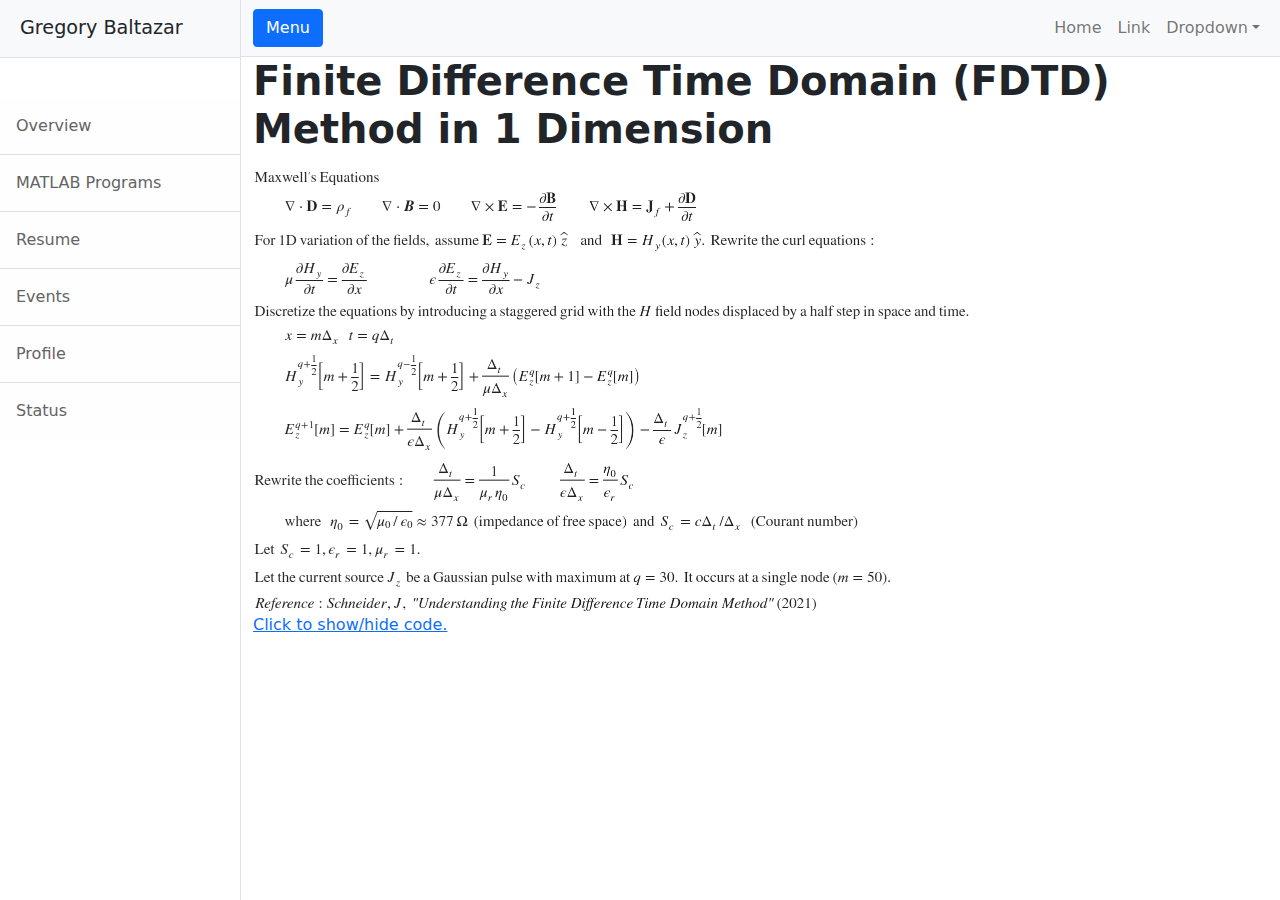
==== fdtd_1d.html @ 87a3f695 "Update fdtd_1d.html" ====
<!DOCTYPE html>
<html lang="en">
    <head>
        <meta charset="utf-8" />
        <meta name="viewport" content="width=device-width, initial-scale=1, shrink-to-fit=yes" />
        <meta name="description" content="" />
        <meta name="author" content="" />
        <title>G Baltazar Portfolio</title>
        <!-- Favicon-->
        <link rel="icon" type="image/x-icon" href="assets/favicon.ico" />
        <!-- Core theme CSS (includes Bootstrap)-->
        <link href="css/styles.css" rel="stylesheet" />
    </head>
    <body>
        <div class="d-flex" id="wrapper">
            <!-- Sidebar-->
            <div class="border-end bg-white" id="sidebar-wrapper">
                <div class="sidebar-heading border-bottom bg-light">Gregory Baltazar</div>
                <div class="list-group list-group-flush">
					<img src="images/greg.jpg" alt="" style="float: left; padding: 20px;"/>
                    <a class="list-group-item list-group-item-action list-group-item-light p-3" href="index.html">Overview</a>
                    <a class="list-group-item list-group-item-action list-group-item-light p-3" href="matlab.html">MATLAB Programs</a>
                    <a class="list-group-item list-group-item-action list-group-item-light p-3" href="resume.html">Resume</a>
                    <a class="list-group-item list-group-item-action list-group-item-light p-3" href="#!">Events</a>
                    <a class="list-group-item list-group-item-action list-group-item-light p-3" href="#!">Profile</a>
                    <a class="list-group-item list-group-item-action list-group-item-light p-3" href="#!">Status</a>
                </div>
            </div>
            <!-- Page content wrapper-->
            <div id="page-content-wrapper">
                <!-- Top navigation-->
                <nav class="navbar navbar-expand-lg navbar-light bg-light border-bottom">
                    <div class="container-fluid">
                        <button class="btn btn-primary" id="sidebarToggle">Menu</button>
                        <button class="navbar-toggler" type="button" data-bs-toggle="collapse" data-bs-target="#navbarSupportedContent" aria-controls="navbarSupportedContent" aria-expanded="false" aria-label="Toggle navigation"><span class="navbar-toggler-icon"></span></button>
                        <div class="collapse navbar-collapse" id="navbarSupportedContent">
                            <ul class="navbar-nav ms-auto mt-2 mt-lg-0">
                                <li class="nav-item active"><a class="nav-link" href="#!">Home</a></li>
                                <li class="nav-item"><a class="nav-link" href="#!">Link</a></li>
                                <li class="nav-item dropdown">
                                    <a class="nav-link dropdown-toggle" id="navbarDropdown" href="#" role="button" data-bs-toggle="dropdown" aria-haspopup="true" aria-expanded="false">Dropdown</a>
                                    <div class="dropdown-menu dropdown-menu-end" aria-labelledby="navbarDropdown">
                                        <a class="dropdown-item" href="#!">Action</a>
                                        <a class="dropdown-item" href="#!">Another action</a>
                                        <div class="dropdown-divider"></div>
                                        <a class="dropdown-item" href="#!">Something else here</a>
                                    </div>
                                </li>
                            </ul>
                        </div>
                    </div>
                </nav>
                <!-- Page content-->
                <div class="container-fluid">
				
                    <div class = rtcContent><h1  class = 'S0'><span style=' font-weight: bold;'>Finite Difference Time Domain (FDTD) Method in 1 Dimension</span></h1>
						<div  class = 'S1'><span></span></div>
						<div  class = 'S1'><span mathmlencoding="&lt;math xmlns=&quot;http://www.w3.org/1998/Math/MathML&quot; display=&quot;block&quot;&gt;&lt;mrow&gt;&lt;mtable columnalign=&quot;left&quot;&gt;&lt;mtr&gt;&lt;mtd&gt;&lt;mrow&gt;&lt;msup&gt;&lt;mrow&gt;&lt;mi mathvariant=&quot;normal&quot;&gt;Maxwell&lt;/mi&gt;&lt;/mrow&gt;&lt;mrow&gt;&lt;mo&gt;′&lt;/mo&gt;&lt;/mrow&gt;&lt;/msup&gt;&lt;mi mathvariant=&quot;normal&quot;&gt;s&lt;/mi&gt;&lt;mtext&gt; &lt;/mtext&gt;&lt;mi mathvariant=&quot;normal&quot;&gt;Equations&lt;/mi&gt;&lt;/mrow&gt;&lt;/mtd&gt;&lt;/mtr&gt;&lt;mtr&gt;&lt;mtd&gt;&lt;mrow&gt;&lt;mtext&gt;          &lt;/mtext&gt;&lt;mo&gt;∇&lt;/mo&gt;&lt;mo&gt;⋅&lt;/mo&gt;&lt;mi mathvariant=&quot;bold&quot;&gt;D&lt;/mi&gt;&lt;mo&gt;=&lt;/mo&gt;&lt;msubsup&gt;&lt;mrow&gt;&lt;mi&gt;ρ&lt;/mi&gt;&lt;/mrow&gt;&lt;mrow&gt;&lt;mi mathvariant=&quot;italic&quot;&gt;f&lt;/mi&gt;&lt;/mrow&gt;&lt;mrow&gt;&lt;mi data-category=&quot;placeholder-atom&quot;&gt;&lt;/mi&gt;&lt;/mrow&gt;&lt;/msubsup&gt;&lt;mtext&gt;          &lt;/mtext&gt;&lt;mo data-category=&quot;structure&quot;&gt;∇&lt;/mo&gt;&lt;mo data-category=&quot;structure&quot;&gt;⋅&lt;/mo&gt;&lt;mi mathvariant=&quot;bold-italic&quot;&gt;B&lt;/mi&gt;&lt;mo&gt;=&lt;/mo&gt;&lt;mn&gt;0&lt;/mn&gt;&lt;mtext&gt;          &lt;/mtext&gt;&lt;mo data-category=&quot;structure&quot;&gt;∇&lt;/mo&gt;&lt;mo data-category=&quot;structure&quot;&gt;×&lt;/mo&gt;&lt;mi mathvariant=&quot;bold&quot;&gt;E&lt;/mi&gt;&lt;mo&gt;=&lt;/mo&gt;&lt;mo&gt;-&lt;/mo&gt;&lt;mfrac data-category=&quot;structure&quot;&gt;&lt;mrow data-category=&quot;placeholder&quot;&gt;&lt;mo data-category=&quot;structure&quot;&gt;∂&lt;/mo&gt;&lt;mi mathvariant=&quot;bold&quot;&gt;B&lt;/mi&gt;&lt;/mrow&gt;&lt;mrow data-category=&quot;placeholder&quot;&gt;&lt;mo data-category=&quot;structure&quot;&gt;∂&lt;/mo&gt;&lt;mi mathvariant=&quot;italic&quot;&gt;t&lt;/mi&gt;&lt;/mrow&gt;&lt;/mfrac&gt;&lt;mtext&gt;          &lt;/mtext&gt;&lt;mo data-category=&quot;structure&quot;&gt;∇&lt;/mo&gt;&lt;mo data-category=&quot;structure&quot;&gt;×&lt;/mo&gt;&lt;mi mathvariant=&quot;bold&quot;&gt;H&lt;/mi&gt;&lt;mo&gt;=&lt;/mo&gt;&lt;msubsup data-category=&quot;structure&quot;&gt;&lt;mrow data-category=&quot;placeholder&quot;&gt;&lt;mi mathvariant=&quot;bold&quot;&gt;J&lt;/mi&gt;&lt;/mrow&gt;&lt;mrow data-category=&quot;placeholder&quot;&gt;&lt;mi mathvariant=&quot;italic&quot;&gt;f&lt;/mi&gt;&lt;/mrow&gt;&lt;mrow data-category=&quot;placeholder&quot;&gt;&lt;mi data-category=&quot;placeholder-atom&quot;&gt;&lt;/mi&gt;&lt;/mrow&gt;&lt;/msubsup&gt;&lt;mo&gt;+&lt;/mo&gt;&lt;mfrac data-category=&quot;structure&quot;&gt;&lt;mrow data-category=&quot;placeholder&quot;&gt;&lt;mo data-category=&quot;structure&quot;&gt;∂&lt;/mo&gt;&lt;mi mathvariant=&quot;bold&quot;&gt;D&lt;/mi&gt;&lt;/mrow&gt;&lt;mrow data-category=&quot;placeholder&quot;&gt;&lt;mo data-category=&quot;structure&quot;&gt;∂&lt;/mo&gt;&lt;mi mathvariant=&quot;italic&quot;&gt;t&lt;/mi&gt;&lt;/mrow&gt;&lt;/mfrac&gt;&lt;/mrow&gt;&lt;/mtd&gt;&lt;/mtr&gt;&lt;mtr data-category=&quot;multilineequation&quot;&gt;&lt;mtd data-category=&quot;multilineequation&quot;&gt;&lt;mrow data-category=&quot;placeholder&quot;&gt;&lt;mi mathvariant=&quot;normal&quot;&gt;For&lt;/mi&gt;&lt;mtext&gt; &lt;/mtext&gt;&lt;mn&gt;1&lt;/mn&gt;&lt;mi mathvariant=&quot;normal&quot;&gt;D&lt;/mi&gt;&lt;mtext&gt; &lt;/mtext&gt;&lt;mi mathvariant=&quot;normal&quot;&gt;variation&lt;/mi&gt;&lt;mtext&gt; &lt;/mtext&gt;&lt;mi mathvariant=&quot;normal&quot;&gt;of&lt;/mi&gt;&lt;mtext&gt; &lt;/mtext&gt;&lt;mi mathvariant=&quot;normal&quot;&gt;the&lt;/mi&gt;&lt;mtext&gt; &lt;/mtext&gt;&lt;mi mathvariant=&quot;normal&quot;&gt;fields&lt;/mi&gt;&lt;mo&gt;,&lt;/mo&gt;&lt;mtext&gt; &lt;/mtext&gt;&lt;mi mathvariant=&quot;normal&quot;&gt;assume&lt;/mi&gt;&lt;mtext&gt; &lt;/mtext&gt;&lt;mi mathvariant=&quot;bold&quot;&gt;E&lt;/mi&gt;&lt;mo&gt;=&lt;/mo&gt;&lt;msubsup data-category=&quot;structure&quot;&gt;&lt;mrow data-category=&quot;placeholder&quot;&gt;&lt;mi mathvariant=&quot;italic&quot;&gt;E&lt;/mi&gt;&lt;/mrow&gt;&lt;mrow data-category=&quot;placeholder&quot;&gt;&lt;mi mathvariant=&quot;italic&quot;&gt;z&lt;/mi&gt;&lt;/mrow&gt;&lt;mrow data-category=&quot;placeholder&quot;&gt;&lt;mi data-category=&quot;placeholder-atom&quot;&gt;&lt;/mi&gt;&lt;/mrow&gt;&lt;/msubsup&gt;&lt;mrow data-category=&quot;structure&quot;&gt;&lt;mo data-category=&quot;static&quot;&gt;(&lt;/mo&gt;&lt;mrow data-category=&quot;placeholder&quot;&gt;&lt;mi mathvariant=&quot;italic&quot;&gt;x&lt;/mi&gt;&lt;mo&gt;,&lt;/mo&gt;&lt;mi mathvariant=&quot;italic&quot;&gt;t&lt;/mi&gt;&lt;/mrow&gt;&lt;mo data-category=&quot;static&quot;&gt;)&lt;/mo&gt;&lt;/mrow&gt;&lt;mtext&gt; &lt;/mtext&gt;&lt;mover data-category=&quot;structure&quot; accent=&quot;true&quot;&gt;&lt;mrow data-category=&quot;placeholder&quot;&gt;&lt;mi mathvariant=&quot;italic&quot;&gt;z&lt;/mi&gt;&lt;/mrow&gt;&lt;mrow data-category=&quot;static&quot;&gt;&lt;mo&gt;ˆ&lt;/mo&gt;&lt;/mrow&gt;&lt;/mover&gt;&lt;mtext&gt;  &lt;/mtext&gt;&lt;mtext&gt; &lt;/mtext&gt;&lt;mtext&gt; &lt;/mtext&gt;&lt;mi mathvariant=&quot;normal&quot;&gt;and&lt;/mi&gt;&lt;mtext&gt;  &lt;/mtext&gt;&lt;mtext&gt; &lt;/mtext&gt;&lt;mi mathvariant=&quot;bold&quot;&gt;H&lt;/mi&gt;&lt;mo&gt;=&lt;/mo&gt;&lt;msubsup data-category=&quot;structure&quot;&gt;&lt;mrow data-category=&quot;placeholder&quot;&gt;&lt;mi mathvariant=&quot;italic&quot;&gt;H&lt;/mi&gt;&lt;/mrow&gt;&lt;mrow data-category=&quot;placeholder&quot;&gt;&lt;mi mathvariant=&quot;italic&quot;&gt;y&lt;/mi&gt;&lt;/mrow&gt;&lt;mrow data-category=&quot;placeholder&quot;&gt;&lt;mi data-category=&quot;placeholder-atom&quot;&gt;&lt;/mi&gt;&lt;/mrow&gt;&lt;/msubsup&gt;&lt;mrow data-category=&quot;structure&quot;&gt;&lt;mo data-category=&quot;static&quot;&gt;(&lt;/mo&gt;&lt;mrow data-category=&quot;placeholder&quot;&gt;&lt;mi mathvariant=&quot;italic&quot;&gt;x&lt;/mi&gt;&lt;mo&gt;,&lt;/mo&gt;&lt;mi mathvariant=&quot;italic&quot;&gt;t&lt;/mi&gt;&lt;/mrow&gt;&lt;mo data-category=&quot;static&quot;&gt;)&lt;/mo&gt;&lt;/mrow&gt;&lt;mtext&gt; &lt;/mtext&gt;&lt;mover data-category=&quot;structure&quot; accent=&quot;true&quot;&gt;&lt;mrow data-category=&quot;placeholder&quot;&gt;&lt;mi mathvariant=&quot;italic&quot;&gt;y&lt;/mi&gt;&lt;/mrow&gt;&lt;mrow data-category=&quot;static&quot;&gt;&lt;mo&gt;ˆ&lt;/mo&gt;&lt;/mrow&gt;&lt;/mover&gt;&lt;mo&gt;.&lt;/mo&gt;&lt;mtext&gt; &lt;/mtext&gt;&lt;mi mathvariant=&quot;normal&quot;&gt;Rewrite&lt;/mi&gt;&lt;mtext&gt; &lt;/mtext&gt;&lt;mi mathvariant=&quot;normal&quot;&gt;the&lt;/mi&gt;&lt;mtext&gt; &lt;/mtext&gt;&lt;mi mathvariant=&quot;normal&quot;&gt;curl&lt;/mi&gt;&lt;mtext&gt; &lt;/mtext&gt;&lt;mi mathvariant=&quot;normal&quot;&gt;equations&lt;/mi&gt;&lt;mo&gt;:&lt;/mo&gt;&lt;/mrow&gt;&lt;/mtd&gt;&lt;/mtr&gt;&lt;mtr data-category=&quot;multilineequation&quot;&gt;&lt;mtd data-category=&quot;multilineequation&quot;&gt;&lt;mrow data-category=&quot;placeholder&quot;&gt;&lt;mtext&gt;          &lt;/mtext&gt;&lt;mi data-category=&quot;structure&quot;&gt;μ&lt;/mi&gt;&lt;mfrac data-category=&quot;structure&quot;&gt;&lt;mrow data-category=&quot;placeholder&quot;&gt;&lt;mo data-category=&quot;structure&quot;&gt;∂&lt;/mo&gt;&lt;msubsup data-category=&quot;structure&quot;&gt;&lt;mrow data-category=&quot;placeholder&quot;&gt;&lt;mi mathvariant=&quot;italic&quot;&gt;H&lt;/mi&gt;&lt;/mrow&gt;&lt;mrow data-category=&quot;placeholder&quot;&gt;&lt;mi mathvariant=&quot;italic&quot;&gt;y&lt;/mi&gt;&lt;/mrow&gt;&lt;mrow data-category=&quot;placeholder&quot;&gt;&lt;mi data-category=&quot;placeholder-atom&quot;&gt;&lt;/mi&gt;&lt;/mrow&gt;&lt;/msubsup&gt;&lt;/mrow&gt;&lt;mrow data-category=&quot;placeholder&quot;&gt;&lt;mo data-category=&quot;structure&quot;&gt;∂&lt;/mo&gt;&lt;mi mathvariant=&quot;italic&quot;&gt;t&lt;/mi&gt;&lt;/mrow&gt;&lt;/mfrac&gt;&lt;mo&gt;=&lt;/mo&gt;&lt;mfrac data-category=&quot;structure&quot;&gt;&lt;mrow data-category=&quot;placeholder&quot;&gt;&lt;mo data-category=&quot;structure&quot;&gt;∂&lt;/mo&gt;&lt;msubsup data-category=&quot;structure&quot;&gt;&lt;mrow data-category=&quot;placeholder&quot;&gt;&lt;mi mathvariant=&quot;italic&quot;&gt;E&lt;/mi&gt;&lt;/mrow&gt;&lt;mrow data-category=&quot;placeholder&quot;&gt;&lt;mi mathvariant=&quot;italic&quot;&gt;z&lt;/mi&gt;&lt;/mrow&gt;&lt;mrow data-category=&quot;placeholder&quot;&gt;&lt;mi data-category=&quot;placeholder-atom&quot;&gt;&lt;/mi&gt;&lt;/mrow&gt;&lt;/msubsup&gt;&lt;/mrow&gt;&lt;mrow data-category=&quot;placeholder&quot;&gt;&lt;mo data-category=&quot;structure&quot;&gt;∂&lt;/mo&gt;&lt;mi mathvariant=&quot;italic&quot;&gt;x&lt;/mi&gt;&lt;/mrow&gt;&lt;/mfrac&gt;&lt;mtext&gt;                    &lt;/mtext&gt;&lt;mi data-category=&quot;structure&quot;&gt;ϵ&lt;/mi&gt;&lt;mfrac data-category=&quot;structure&quot;&gt;&lt;mrow data-category=&quot;placeholder&quot;&gt;&lt;mo data-category=&quot;structure&quot;&gt;∂&lt;/mo&gt;&lt;msubsup data-category=&quot;structure&quot;&gt;&lt;mrow data-category=&quot;placeholder&quot;&gt;&lt;mi mathvariant=&quot;italic&quot;&gt;E&lt;/mi&gt;&lt;/mrow&gt;&lt;mrow data-category=&quot;placeholder&quot;&gt;&lt;mi mathvariant=&quot;italic&quot;&gt;z&lt;/mi&gt;&lt;/mrow&gt;&lt;mrow data-category=&quot;placeholder&quot;&gt;&lt;mi id=&quot;CDCC00F0&quot; data-category=&quot;placeholder-atom&quot;&gt;&lt;/mi&gt;&lt;/mrow&gt;&lt;/msubsup&gt;&lt;/mrow&gt;&lt;mrow id=&quot;DFB1165A&quot; data-category=&quot;placeholder&quot;&gt;&lt;mo id=&quot;B084B7A2&quot; data-category=&quot;structure&quot;&gt;∂&lt;/mo&gt;&lt;mi mathvariant=&quot;italic&quot; id=&quot;65C6F40E&quot;&gt;t&lt;/mi&gt;&lt;/mrow&gt;&lt;/mfrac&gt;&lt;mo id=&quot;478F84C4&quot;&gt;=&lt;/mo&gt;&lt;mfrac id=&quot;E727F286&quot; data-category=&quot;structure&quot;&gt;&lt;mrow id=&quot;4D31C93B&quot; data-category=&quot;placeholder&quot;&gt;&lt;mo id=&quot;686409F4&quot; data-category=&quot;structure&quot;&gt;∂&lt;/mo&gt;&lt;msubsup id=&quot;76162765&quot; data-category=&quot;structure&quot;&gt;&lt;mrow id=&quot;81D33E93&quot; data-category=&quot;placeholder&quot;&gt;&lt;mi mathvariant=&quot;italic&quot; id=&quot;FA099017&quot;&gt;H&lt;/mi&gt;&lt;/mrow&gt;&lt;mrow id=&quot;8555DE41&quot; data-category=&quot;placeholder&quot;&gt;&lt;mi mathvariant=&quot;italic&quot; id=&quot;C13CFDD7&quot;&gt;y&lt;/mi&gt;&lt;/mrow&gt;&lt;mrow id=&quot;4F0AF32A&quot; data-category=&quot;placeholder&quot;&gt;&lt;mi id=&quot;AC8CC9DE&quot; data-category=&quot;placeholder-atom&quot;&gt;&lt;/mi&gt;&lt;/mrow&gt;&lt;/msubsup&gt;&lt;/mrow&gt;&lt;mrow id=&quot;B440250B&quot; data-category=&quot;placeholder&quot;&gt;&lt;mo id=&quot;EEA03B9E&quot; data-category=&quot;structure&quot;&gt;∂&lt;/mo&gt;&lt;mi mathvariant=&quot;italic&quot; id=&quot;4B698AD8&quot;&gt;x&lt;/mi&gt;&lt;/mrow&gt;&lt;/mfrac&gt;&lt;mo id=&quot;7D601264&quot;&gt;-&lt;/mo&gt;&lt;msubsup id=&quot;215D3C3E&quot; data-category=&quot;structure&quot;&gt;&lt;mrow id=&quot;946FE621&quot; data-category=&quot;placeholder&quot;&gt;&lt;mi mathvariant=&quot;italic&quot; id=&quot;9EF7E0F0&quot;&gt;J&lt;/mi&gt;&lt;/mrow&gt;&lt;mrow id=&quot;EC5B50D4&quot; data-category=&quot;placeholder&quot;&gt;&lt;mi mathvariant=&quot;italic&quot; id=&quot;C632C345&quot;&gt;z&lt;/mi&gt;&lt;/mrow&gt;&lt;mrow id=&quot;FE96EAF6&quot; data-category=&quot;placeholder&quot;&gt;&lt;mi id=&quot;CBA218E1&quot; data-category=&quot;placeholder-atom&quot;&gt;&lt;/mi&gt;&lt;/mrow&gt;&lt;/msubsup&gt;&lt;/mrow&gt;&lt;/mtd&gt;&lt;/mtr&gt;&lt;mtr id=&quot;80D3FDFA&quot; data-category=&quot;multilineequation&quot;&gt;&lt;mtd id=&quot;80D3FDFA&quot; data-category=&quot;multilineequation&quot;&gt;&lt;mrow id=&quot;3585F7CC&quot; data-category=&quot;placeholder&quot;&gt;&lt;mi mathvariant=&quot;normal&quot; id=&quot;1F2AADCF&quot;&gt;Discretize&lt;/mi&gt;&lt;mtext id=&quot;AC951691&quot;&gt; &lt;/mtext&gt;&lt;mi mathvariant=&quot;normal&quot; id=&quot;9825AF7A&quot;&gt;the&lt;/mi&gt;&lt;mtext id=&quot;7E7F086B&quot;&gt; &lt;/mtext&gt;&lt;mi mathvariant=&quot;normal&quot; id=&quot;41A278A8&quot;&gt;equations&lt;/mi&gt;&lt;mtext id=&quot;03910818&quot;&gt; &lt;/mtext&gt;&lt;mi mathvariant=&quot;normal&quot; id=&quot;C68921CC&quot;&gt;by&lt;/mi&gt;&lt;mtext id=&quot;03093CE6&quot;&gt; &lt;/mtext&gt;&lt;mi mathvariant=&quot;normal&quot; id=&quot;A4751385&quot;&gt;introducing&lt;/mi&gt;&lt;mtext id=&quot;95F4098B&quot;&gt; &lt;/mtext&gt;&lt;mi mathvariant=&quot;normal&quot; id=&quot;3A3F25E1&quot;&gt;a&lt;/mi&gt;&lt;mtext id=&quot;7B5CAD38&quot;&gt; &lt;/mtext&gt;&lt;mi mathvariant=&quot;normal&quot; id=&quot;C23A4ECF&quot;&gt;staggered&lt;/mi&gt;&lt;mtext id=&quot;A89746F1&quot;&gt; &lt;/mtext&gt;&lt;mi mathvariant=&quot;normal&quot; id=&quot;BE604398&quot;&gt;grid&lt;/mi&gt;&lt;mtext id=&quot;D947400E&quot;&gt; &lt;/mtext&gt;&lt;mi mathvariant=&quot;normal&quot; id=&quot;DE24425C&quot;&gt;with&lt;/mi&gt;&lt;mtext id=&quot;D70C4EFF&quot;&gt; &lt;/mtext&gt;&lt;mi mathvariant=&quot;normal&quot; id=&quot;C3603713&quot;&gt;the&lt;/mi&gt;&lt;mtext id=&quot;AA5DA801&quot;&gt; &lt;/mtext&gt;&lt;mi mathvariant=&quot;italic&quot; id=&quot;FE699961&quot;&gt;H&lt;/mi&gt;&lt;mtext id=&quot;260262D2&quot;&gt; &lt;/mtext&gt;&lt;mi mathvariant=&quot;normal&quot; id=&quot;D31FDC2A&quot;&gt;field&lt;/mi&gt;&lt;mtext id=&quot;4298E135&quot;&gt; &lt;/mtext&gt;&lt;mi mathvariant=&quot;normal&quot; id=&quot;AC894A7B&quot;&gt;nodes&lt;/mi&gt;&lt;mtext id=&quot;7F1363AD&quot;&gt; &lt;/mtext&gt;&lt;mi mathvariant=&quot;normal&quot; id=&quot;56C5F08C&quot;&gt;displaced&lt;/mi&gt;&lt;mtext id=&quot;E5C4772A&quot;&gt; &lt;/mtext&gt;&lt;mi mathvariant=&quot;normal&quot; id=&quot;BD39F260&quot;&gt;by&lt;/mi&gt;&lt;mtext id=&quot;57008197&quot;&gt; &lt;/mtext&gt;&lt;mi mathvariant=&quot;normal&quot; id=&quot;3C117EB6&quot;&gt;a&lt;/mi&gt;&lt;mtext id=&quot;DCC0A5EC&quot;&gt; &lt;/mtext&gt;&lt;mi mathvariant=&quot;normal&quot; id=&quot;AAD4422B&quot;&gt;half&lt;/mi&gt;&lt;mtext id=&quot;C8C7B5B7&quot;&gt; &lt;/mtext&gt;&lt;mi mathvariant=&quot;normal&quot; id=&quot;2C2CEB2A&quot;&gt;step&lt;/mi&gt;&lt;mtext id=&quot;FCB4DF91&quot;&gt; &lt;/mtext&gt;&lt;mi mathvariant=&quot;normal&quot; id=&quot;7FFFBD31&quot;&gt;in&lt;/mi&gt;&lt;mtext id=&quot;4A4C7AE1&quot;&gt; &lt;/mtext&gt;&lt;mi mathvariant=&quot;normal&quot; id=&quot;4DEBE5EF&quot;&gt;space&lt;/mi&gt;&lt;mtext id=&quot;DC85FDC8&quot;&gt; &lt;/mtext&gt;&lt;mi mathvariant=&quot;normal&quot; id=&quot;E7BD6BB9&quot;&gt;and&lt;/mi&gt;&lt;mtext id=&quot;A89E3692&quot;&gt; &lt;/mtext&gt;&lt;mi mathvariant=&quot;normal&quot; id=&quot;D373C815&quot;&gt;time&lt;/mi&gt;&lt;mo id=&quot;9BECA594&quot;&gt;.&lt;/mo&gt;&lt;/mrow&gt;&lt;/mtd&gt;&lt;/mtr&gt;&lt;mtr id=&quot;80D3FDFA&quot; data-category=&quot;multilineequation&quot;&gt;&lt;mtd id=&quot;80D3FDFA&quot; data-category=&quot;multilineequation&quot;&gt;&lt;mrow id=&quot;C0554468&quot; data-category=&quot;placeholder&quot;&gt;&lt;mtext id=&quot;2663732C&quot;&gt; &lt;/mtext&gt;&lt;mtext id=&quot;915F7E17&quot;&gt; &lt;/mtext&gt;&lt;mtext id=&quot;88B6D0AC&quot;&gt; &lt;/mtext&gt;&lt;mtext id=&quot;18F19F58&quot;&gt; &lt;/mtext&gt;&lt;mtext id=&quot;6D082D1E&quot;&gt; &lt;/mtext&gt;&lt;mtext id=&quot;D11A9CF9&quot;&gt; &lt;/mtext&gt;&lt;mtext id=&quot;8B1FAA20&quot;&gt; &lt;/mtext&gt;&lt;mtext id=&quot;7DA9644A&quot;&gt; &lt;/mtext&gt;&lt;mtext id=&quot;21A2B63A&quot;&gt; &lt;/mtext&gt;&lt;mtext id=&quot;D83581CF&quot;&gt; &lt;/mtext&gt;&lt;mi mathvariant=&quot;italic&quot; id=&quot;B9BC6A3E&quot;&gt;x&lt;/mi&gt;&lt;mo id=&quot;82FF8976&quot;&gt;=&lt;/mo&gt;&lt;mi mathvariant=&quot;italic&quot; id=&quot;F41770F7&quot;&gt;m&lt;/mi&gt;&lt;msubsup id=&quot;883470E8&quot; data-category=&quot;structure&quot;&gt;&lt;mrow id=&quot;DB0284A1&quot; data-category=&quot;placeholder&quot;&gt;&lt;mi id=&quot;26073895&quot;&gt;Δ&lt;/mi&gt;&lt;/mrow&gt;&lt;mrow id=&quot;AD91A04D&quot; data-category=&quot;placeholder&quot;&gt;&lt;mi mathvariant=&quot;italic&quot; id=&quot;6B2A37ED&quot;&gt;x&lt;/mi&gt;&lt;/mrow&gt;&lt;mrow id=&quot;A092C2A9&quot; data-category=&quot;placeholder&quot;&gt;&lt;mi id=&quot;94C0D285&quot; data-category=&quot;placeholder-atom&quot;&gt;&lt;/mi&gt;&lt;/mrow&gt;&lt;/msubsup&gt;&lt;mtext id=&quot;F0CBBFDC&quot;&gt;   &lt;/mtext&gt;&lt;msubsup id=&quot;32C4F497&quot; data-category=&quot;structure&quot;&gt;&lt;mrow id=&quot;A58D2672&quot; data-category=&quot;placeholder&quot;&gt;&lt;mi mathvariant=&quot;italic&quot; id=&quot;3FA17FC6&quot;&gt;t&lt;/mi&gt;&lt;mo id=&quot;F610B7D9&quot;&gt;=&lt;/mo&gt;&lt;mi mathvariant=&quot;italic&quot; id=&quot;2688CABA&quot;&gt;q&lt;/mi&gt;&lt;mi id=&quot;043CCD3D&quot; data-category=&quot;structure&quot;&gt;Δ&lt;/mi&gt;&lt;/mrow&gt;&lt;mrow id=&quot;DB4FED9F&quot; data-category=&quot;placeholder&quot;&gt;&lt;mi mathvariant=&quot;italic&quot; id=&quot;D30298C1&quot;&gt;t&lt;/mi&gt;&lt;/mrow&gt;&lt;mrow id=&quot;EF6035E7&quot; data-category=&quot;placeholder&quot;&gt;&lt;mi id=&quot;4B50D096&quot; data-category=&quot;placeholder-atom&quot;&gt;&lt;/mi&gt;&lt;/mrow&gt;&lt;/msubsup&gt;&lt;/mrow&gt;&lt;/mtd&gt;&lt;/mtr&gt;&lt;mtr id=&quot;80D3FDFA&quot; data-category=&quot;multilineequation&quot;&gt;&lt;mtd id=&quot;80D3FDFA&quot; data-category=&quot;multilineequation&quot;&gt;&lt;mrow id=&quot;BE8F59BB&quot; data-category=&quot;placeholder&quot;&gt;&lt;msubsup id=&quot;499C7344&quot; data-category=&quot;structure&quot;&gt;&lt;mrow id=&quot;0AE05398&quot; data-category=&quot;placeholder&quot;&gt;&lt;mtext id=&quot;0A053EFF&quot;&gt; &lt;/mtext&gt;&lt;mtext id=&quot;622B1D4B&quot;&gt; &lt;/mtext&gt;&lt;mtext id=&quot;5A09833D&quot;&gt; &lt;/mtext&gt;&lt;mtext id=&quot;35781BBF&quot;&gt; &lt;/mtext&gt;&lt;mtext id=&quot;32EDCA11&quot;&gt; &lt;/mtext&gt;&lt;mtext id=&quot;2C18B2E4&quot;&gt; &lt;/mtext&gt;&lt;mtext id=&quot;E487FA8B&quot;&gt; &lt;/mtext&gt;&lt;mtext id=&quot;80AA743A&quot;&gt; &lt;/mtext&gt;&lt;mtext id=&quot;76B4DA0C&quot;&gt; &lt;/mtext&gt;&lt;mtext id=&quot;547069EA&quot;&gt; &lt;/mtext&gt;&lt;mi mathvariant=&quot;italic&quot; id=&quot;C57D0321&quot;&gt;H&lt;/mi&gt;&lt;/mrow&gt;&lt;mrow id=&quot;D0CB67E6&quot; data-category=&quot;placeholder&quot;&gt;&lt;mi mathvariant=&quot;italic&quot; id=&quot;45042D4C&quot;&gt;y&lt;/mi&gt;&lt;/mrow&gt;&lt;mrow id=&quot;D59623DB&quot; data-category=&quot;placeholder&quot;&gt;&lt;mi mathvariant=&quot;italic&quot; id=&quot;C1633A8D&quot;&gt;q&lt;/mi&gt;&lt;mo id=&quot;8D4D94BB&quot;&gt;+&lt;/mo&gt;&lt;mfrac id=&quot;F0D3C5FD&quot; data-category=&quot;structure&quot;&gt;&lt;mrow id=&quot;CD4A270E&quot; data-category=&quot;placeholder&quot;&gt;&lt;mn id=&quot;4309DE7E&quot;&gt;1&lt;/mn&gt;&lt;/mrow&gt;&lt;mrow id=&quot;332DB631&quot; data-category=&quot;placeholder&quot;&gt;&lt;mn id=&quot;BD3B092B&quot;&gt;2&lt;/mn&gt;&lt;/mrow&gt;&lt;/mfrac&gt;&lt;/mrow&gt;&lt;/msubsup&gt;&lt;mrow id=&quot;940728C7&quot; data-category=&quot;structure&quot;&gt;&lt;mo id=&quot;C8669ADF&quot; data-category=&quot;static&quot;&gt;[&lt;/mo&gt;&lt;mrow id=&quot;0ABA7C9A&quot; data-category=&quot;placeholder&quot;&gt;&lt;mi mathvariant=&quot;italic&quot; id=&quot;CDBD7C0E&quot;&gt;m&lt;/mi&gt;&lt;mo id=&quot;C25C359C&quot;&gt;+&lt;/mo&gt;&lt;mfrac id=&quot;DFBBCEB8&quot; data-category=&quot;structure&quot;&gt;&lt;mrow id=&quot;3DFC5324&quot; data-category=&quot;placeholder&quot;&gt;&lt;mn id=&quot;F49821EE&quot;&gt;1&lt;/mn&gt;&lt;/mrow&gt;&lt;mrow id=&quot;C0F02AFA&quot; data-category=&quot;placeholder&quot;&gt;&lt;mn id=&quot;9FED38AB&quot;&gt;2&lt;/mn&gt;&lt;/mrow&gt;&lt;/mfrac&gt;&lt;/mrow&gt;&lt;mo id=&quot;6130D1E5&quot; data-category=&quot;static&quot;&gt;]&lt;/mo&gt;&lt;/mrow&gt;&lt;mo id=&quot;895E0038&quot;&gt;=&lt;/mo&gt;&lt;msubsup id=&quot;915F256C&quot; data-category=&quot;structure&quot;&gt;&lt;mrow id=&quot;1675A768&quot; data-category=&quot;placeholder&quot;&gt;&lt;mi mathvariant=&quot;italic&quot; id=&quot;CA3C5C52&quot;&gt;H&lt;/mi&gt;&lt;/mrow&gt;&lt;mrow id=&quot;9247FFF8&quot; data-category=&quot;placeholder&quot;&gt;&lt;mi mathvariant=&quot;italic&quot; id=&quot;4351FD6C&quot;&gt;y&lt;/mi&gt;&lt;/mrow&gt;&lt;mrow id=&quot;1F52FA3C&quot; data-category=&quot;placeholder&quot;&gt;&lt;mi mathvariant=&quot;italic&quot; id=&quot;5775DD29&quot;&gt;q&lt;/mi&gt;&lt;mo id=&quot;7674DE22&quot;&gt;-&lt;/mo&gt;&lt;mfrac id=&quot;D526BB66&quot; data-category=&quot;structure&quot;&gt;&lt;mrow id=&quot;410339D8&quot; data-category=&quot;placeholder&quot;&gt;&lt;mn id=&quot;87FF8F76&quot;&gt;1&lt;/mn&gt;&lt;/mrow&gt;&lt;mrow id=&quot;FA3EE1AC&quot; data-category=&quot;placeholder&quot;&gt;&lt;mn id=&quot;80233E36&quot;&gt;2&lt;/mn&gt;&lt;/mrow&gt;&lt;/mfrac&gt;&lt;/mrow&gt;&lt;/msubsup&gt;&lt;mrow id=&quot;F2072BCB&quot; data-category=&quot;structure&quot;&gt;&lt;mo id=&quot;37903A4F&quot; data-category=&quot;static&quot;&gt;[&lt;/mo&gt;&lt;mrow id=&quot;12DEAF5A&quot; data-category=&quot;placeholder&quot;&gt;&lt;mi mathvariant=&quot;italic&quot; id=&quot;9423CE17&quot;&gt;m&lt;/mi&gt;&lt;mo id=&quot;3284A68A&quot;&gt;+&lt;/mo&gt;&lt;mfrac id=&quot;E1A4077D&quot; data-category=&quot;structure&quot;&gt;&lt;mrow id=&quot;E602D41F&quot; data-category=&quot;placeholder&quot;&gt;&lt;mn id=&quot;4CAC572F&quot;&gt;1&lt;/mn&gt;&lt;/mrow&gt;&lt;mrow id=&quot;4C0BE137&quot; data-category=&quot;placeholder&quot;&gt;&lt;mn id=&quot;6A8296D1&quot;&gt;2&lt;/mn&gt;&lt;/mrow&gt;&lt;/mfrac&gt;&lt;/mrow&gt;&lt;mo id=&quot;34600496&quot; data-category=&quot;static&quot;&gt;]&lt;/mo&gt;&lt;/mrow&gt;&lt;mo id=&quot;80CAE4DC&quot;&gt;+&lt;/mo&gt;&lt;mfrac id=&quot;8B61308D&quot; data-category=&quot;structure&quot;&gt;&lt;mrow id=&quot;08B657D3&quot; data-category=&quot;placeholder&quot;&gt;&lt;msubsup id=&quot;706A287B&quot; data-category=&quot;structure&quot;&gt;&lt;mrow id=&quot;29D3D20D&quot; data-category=&quot;placeholder&quot;&gt;&lt;mi id=&quot;054B0BFF&quot; data-category=&quot;structure&quot;&gt;Δ&lt;/mi&gt;&lt;/mrow&gt;&lt;mrow id=&quot;A9898284&quot; data-category=&quot;placeholder&quot;&gt;&lt;mi mathvariant=&quot;italic&quot; id=&quot;BB20D5DB&quot;&gt;t&lt;/mi&gt;&lt;/mrow&gt;&lt;mrow id=&quot;1C3AD9CC&quot; data-category=&quot;placeholder&quot;&gt;&lt;mi id=&quot;A86CBD79&quot; data-category=&quot;placeholder-atom&quot;&gt;&lt;/mi&gt;&lt;/mrow&gt;&lt;/msubsup&gt;&lt;/mrow&gt;&lt;mrow id=&quot;185E72C1&quot; data-category=&quot;placeholder&quot;&gt;&lt;mi id=&quot;836F05EF&quot; data-category=&quot;structure&quot;&gt;μ&lt;/mi&gt;&lt;msubsup id=&quot;005B0713&quot; data-category=&quot;structure&quot;&gt;&lt;mrow id=&quot;95065BC6&quot; data-category=&quot;placeholder&quot;&gt;&lt;mi id=&quot;7944CB09&quot; data-category=&quot;structure&quot;&gt;Δ&lt;/mi&gt;&lt;/mrow&gt;&lt;mrow id=&quot;2698E7F4&quot; data-category=&quot;placeholder&quot;&gt;&lt;mi mathvariant=&quot;italic&quot; id=&quot;7335CC02&quot;&gt;x&lt;/mi&gt;&lt;/mrow&gt;&lt;mrow id=&quot;5F31C27D&quot; data-category=&quot;placeholder&quot;&gt;&lt;mi id=&quot;872FC485&quot; data-category=&quot;placeholder-atom&quot;&gt;&lt;/mi&gt;&lt;/mrow&gt;&lt;/msubsup&gt;&lt;/mrow&gt;&lt;/mfrac&gt;&lt;mrow id=&quot;CF86755C&quot; data-category=&quot;structure&quot;&gt;&lt;mo id=&quot;61818AC3&quot; data-category=&quot;static&quot;&gt;(&lt;/mo&gt;&lt;mrow id=&quot;02713AF5&quot; data-category=&quot;placeholder&quot;&gt;&lt;msubsup id=&quot;F0A34BF0&quot; data-category=&quot;structure&quot;&gt;&lt;mrow id=&quot;DC7EA92D&quot; data-category=&quot;placeholder&quot;&gt;&lt;mi mathvariant=&quot;italic&quot; id=&quot;81634D4C&quot;&gt;E&lt;/mi&gt;&lt;/mrow&gt;&lt;mrow id=&quot;CE40D4B4&quot; data-category=&quot;placeholder&quot;&gt;&lt;mi mathvariant=&quot;italic&quot; id=&quot;E77F12FC&quot;&gt;z&lt;/mi&gt;&lt;/mrow&gt;&lt;mrow id=&quot;40AC6815&quot; data-category=&quot;placeholder&quot;&gt;&lt;mi mathvariant=&quot;italic&quot; id=&quot;D0FC99C2&quot;&gt;q&lt;/mi&gt;&lt;/mrow&gt;&lt;/msubsup&gt;&lt;mrow id=&quot;30083060&quot; data-category=&quot;structure&quot;&gt;&lt;mo id=&quot;43238083&quot; data-category=&quot;static&quot;&gt;[&lt;/mo&gt;&lt;mrow id=&quot;B9A0C03F&quot; data-category=&quot;placeholder&quot;&gt;&lt;mi mathvariant=&quot;italic&quot; id=&quot;3D2700DC&quot;&gt;m&lt;/mi&gt;&lt;mo id=&quot;0B508A0E&quot;&gt;+&lt;/mo&gt;&lt;mn id=&quot;C1082681&quot;&gt;1&lt;/mn&gt;&lt;/mrow&gt;&lt;mo id=&quot;5F698960&quot; data-category=&quot;static&quot;&gt;]&lt;/mo&gt;&lt;/mrow&gt;&lt;mo id=&quot;A937EE79&quot;&gt;-&lt;/mo&gt;&lt;msubsup id=&quot;6751ED11&quot; data-category=&quot;structure&quot;&gt;&lt;mrow id=&quot;6D51116C&quot; data-category=&quot;placeholder&quot;&gt;&lt;mi mathvariant=&quot;italic&quot; id=&quot;AF1B8A6E&quot;&gt;E&lt;/mi&gt;&lt;/mrow&gt;&lt;mrow id=&quot;1B382969&quot; data-category=&quot;placeholder&quot;&gt;&lt;mi mathvariant=&quot;italic&quot; id=&quot;5414C39B&quot;&gt;z&lt;/mi&gt;&lt;/mrow&gt;&lt;mrow id=&quot;E2E7A0A9&quot; data-category=&quot;placeholder&quot;&gt;&lt;mi mathvariant=&quot;italic&quot; id=&quot;0243F0C2&quot;&gt;q&lt;/mi&gt;&lt;/mrow&gt;&lt;/msubsup&gt;&lt;mrow id=&quot;BB728382&quot; data-category=&quot;structure&quot;&gt;&lt;mo id=&quot;59421CF6&quot; data-category=&quot;static&quot;&gt;[&lt;/mo&gt;&lt;mrow id=&quot;6F0F1E23&quot; data-category=&quot;placeholder&quot;&gt;&lt;mi mathvariant=&quot;italic&quot; id=&quot;080B8F2B&quot;&gt;m&lt;/mi&gt;&lt;/mrow&gt;&lt;mo id=&quot;1A051A12&quot; data-category=&quot;static&quot;&gt;]&lt;/mo&gt;&lt;/mrow&gt;&lt;/mrow&gt;&lt;mo id=&quot;3F5604C7&quot; data-category=&quot;static&quot;&gt;)&lt;/mo&gt;&lt;/mrow&gt;&lt;/mrow&gt;&lt;/mtd&gt;&lt;/mtr&gt;&lt;mtr id=&quot;80D3FDFA&quot; data-category=&quot;multilineequation&quot;&gt;&lt;mtd id=&quot;80D3FDFA&quot; data-category=&quot;multilineequation&quot;&gt;&lt;mrow id=&quot;8E88808A&quot; data-category=&quot;placeholder&quot;&gt;&lt;msubsup id=&quot;1B55DAB5&quot; data-category=&quot;structure&quot;&gt;&lt;mrow id=&quot;08384A5C&quot; data-category=&quot;placeholder&quot;&gt;&lt;mtext id=&quot;C854EFBF&quot;&gt; &lt;/mtext&gt;&lt;mtext id=&quot;59D7A442&quot;&gt; &lt;/mtext&gt;&lt;mtext id=&quot;C1D29CFD&quot;&gt; &lt;/mtext&gt;&lt;mtext id=&quot;77C7C30A&quot;&gt; &lt;/mtext&gt;&lt;mtext id=&quot;995A0E8D&quot;&gt; &lt;/mtext&gt;&lt;mtext id=&quot;F7667853&quot;&gt; &lt;/mtext&gt;&lt;mtext id=&quot;2EE780ED&quot;&gt; &lt;/mtext&gt;&lt;mtext id=&quot;F9489978&quot;&gt; &lt;/mtext&gt;&lt;mtext id=&quot;EC5E0B8E&quot;&gt; &lt;/mtext&gt;&lt;mtext id=&quot;0F1DD27A&quot;&gt; &lt;/mtext&gt;&lt;mi mathvariant=&quot;italic&quot; id=&quot;E2B05DCD&quot;&gt;E&lt;/mi&gt;&lt;/mrow&gt;&lt;mrow id=&quot;01E3D510&quot; data-category=&quot;placeholder&quot;&gt;&lt;mi mathvariant=&quot;italic&quot; id=&quot;67C17B7F&quot;&gt;z&lt;/mi&gt;&lt;/mrow&gt;&lt;mrow id=&quot;0EE74F60&quot; data-category=&quot;placeholder&quot;&gt;&lt;mi mathvariant=&quot;italic&quot; id=&quot;324E0160&quot;&gt;q&lt;/mi&gt;&lt;mo id=&quot;AF8BDDC8&quot;&gt;+&lt;/mo&gt;&lt;mn id=&quot;97EB1C16&quot;&gt;1&lt;/mn&gt;&lt;/mrow&gt;&lt;/msubsup&gt;&lt;mrow id=&quot;E10EA30C&quot; data-category=&quot;structure&quot;&gt;&lt;mo id=&quot;CC86D029&quot; data-category=&quot;static&quot;&gt;[&lt;/mo&gt;&lt;mrow id=&quot;B2483119&quot; data-category=&quot;placeholder&quot;&gt;&lt;mi mathvariant=&quot;italic&quot; id=&quot;6BC59354&quot;&gt;m&lt;/mi&gt;&lt;/mrow&gt;&lt;mo id=&quot;AD64D6FA&quot; data-category=&quot;static&quot;&gt;]&lt;/mo&gt;&lt;/mrow&gt;&lt;mo id=&quot;FC339093&quot;&gt;=&lt;/mo&gt;&lt;msubsup id=&quot;358570D7&quot; data-category=&quot;structure&quot;&gt;&lt;mrow id=&quot;36CD1DC0&quot; data-category=&quot;placeholder&quot;&gt;&lt;mi mathvariant=&quot;italic&quot; id=&quot;BBD424A6&quot;&gt;E&lt;/mi&gt;&lt;/mrow&gt;&lt;mrow id=&quot;97B1967C&quot; data-category=&quot;placeholder&quot;&gt;&lt;mi mathvariant=&quot;italic&quot; id=&quot;176B62AE&quot;&gt;z&lt;/mi&gt;&lt;/mrow&gt;&lt;mrow id=&quot;ED331B46&quot; data-category=&quot;placeholder&quot;&gt;&lt;mi mathvariant=&quot;italic&quot; id=&quot;43C982FF&quot;&gt;q&lt;/mi&gt;&lt;/mrow&gt;&lt;/msubsup&gt;&lt;mrow id=&quot;F0E33DE0&quot; data-category=&quot;structure&quot;&gt;&lt;mo id=&quot;04B3DA8C&quot; data-category=&quot;static&quot;&gt;[&lt;/mo&gt;&lt;mrow id=&quot;FFF82CDC&quot; data-category=&quot;placeholder&quot;&gt;&lt;mi mathvariant=&quot;italic&quot; id=&quot;146962F4&quot;&gt;m&lt;/mi&gt;&lt;/mrow&gt;&lt;mo id=&quot;C7A2BFD4&quot; data-category=&quot;static&quot;&gt;]&lt;/mo&gt;&lt;/mrow&gt;&lt;mo id=&quot;09F143E4&quot;&gt;+&lt;/mo&gt;&lt;mfrac id=&quot;EA55F8DF&quot; data-category=&quot;structure&quot;&gt;&lt;mrow id=&quot;A3CA351E&quot; data-category=&quot;placeholder&quot;&gt;&lt;msubsup id=&quot;636B011D&quot; data-category=&quot;structure&quot;&gt;&lt;mrow id=&quot;2DAA605D&quot; data-category=&quot;placeholder&quot;&gt;&lt;mi id=&quot;6576E0B1&quot; data-category=&quot;structure&quot;&gt;Δ&lt;/mi&gt;&lt;/mrow&gt;&lt;mrow id=&quot;A46A8984&quot; data-category=&quot;placeholder&quot;&gt;&lt;mi mathvariant=&quot;italic&quot; id=&quot;CA44EDFB&quot;&gt;t&lt;/mi&gt;&lt;/mrow&gt;&lt;mrow id=&quot;D338C8F9&quot; data-category=&quot;placeholder&quot;&gt;&lt;mi id=&quot;54C1D9B2&quot; data-category=&quot;placeholder-atom&quot;&gt;&lt;/mi&gt;&lt;/mrow&gt;&lt;/msubsup&gt;&lt;/mrow&gt;&lt;mrow id=&quot;5EF900EF&quot; data-category=&quot;placeholder&quot;&gt;&lt;mi id=&quot;84FB195C&quot; data-category=&quot;structure&quot;&gt;ϵ&lt;/mi&gt;&lt;msubsup id=&quot;6F0C3439&quot; data-category=&quot;structure&quot;&gt;&lt;mrow id=&quot;3581823A&quot; data-category=&quot;placeholder&quot;&gt;&lt;mi id=&quot;FFC0A154&quot; data-category=&quot;structure&quot;&gt;Δ&lt;/mi&gt;&lt;/mrow&gt;&lt;mrow id=&quot;81E22AE8&quot; data-category=&quot;placeholder&quot;&gt;&lt;mi mathvariant=&quot;italic&quot; id=&quot;8B919B2A&quot;&gt;x&lt;/mi&gt;&lt;/mrow&gt;&lt;mrow id=&quot;32D014D2&quot; data-category=&quot;placeholder&quot;&gt;&lt;mi id=&quot;33C16EFD&quot; data-category=&quot;placeholder-atom&quot;&gt;&lt;/mi&gt;&lt;/mrow&gt;&lt;/msubsup&gt;&lt;/mrow&gt;&lt;/mfrac&gt;&lt;mrow id=&quot;FACDD304&quot; data-category=&quot;structure&quot;&gt;&lt;mo id=&quot;8E93FA86&quot; data-category=&quot;static&quot;&gt;(&lt;/mo&gt;&lt;mrow id=&quot;73C36AF0&quot; data-category=&quot;placeholder&quot;&gt;&lt;msubsup id=&quot;E0D3CBAD&quot; data-category=&quot;structure&quot;&gt;&lt;mrow id=&quot;1863054C&quot; data-category=&quot;placeholder&quot;&gt;&lt;mi mathvariant=&quot;italic&quot; id=&quot;2F920F69&quot;&gt;H&lt;/mi&gt;&lt;/mrow&gt;&lt;mrow id=&quot;C75D09A5&quot; data-category=&quot;placeholder&quot;&gt;&lt;mi mathvariant=&quot;italic&quot; id=&quot;54939EA2&quot;&gt;y&lt;/mi&gt;&lt;/mrow&gt;&lt;mrow id=&quot;3555C0EC&quot; data-category=&quot;placeholder&quot;&gt;&lt;mi mathvariant=&quot;italic&quot; id=&quot;DB7E7D3C&quot;&gt;q&lt;/mi&gt;&lt;mo id=&quot;96409D22&quot;&gt;+&lt;/mo&gt;&lt;mfrac id=&quot;20380C6E&quot; data-category=&quot;structure&quot;&gt;&lt;mrow id=&quot;2B25E619&quot; data-category=&quot;placeholder&quot;&gt;&lt;mn id=&quot;E0E9A269&quot;&gt;1&lt;/mn&gt;&lt;/mrow&gt;&lt;mrow id=&quot;52854C68&quot; data-category=&quot;placeholder&quot;&gt;&lt;mn id=&quot;B244439F&quot;&gt;2&lt;/mn&gt;&lt;/mrow&gt;&lt;/mfrac&gt;&lt;/mrow&gt;&lt;/msubsup&gt;&lt;mrow id=&quot;B1B3594E&quot; data-category=&quot;structure&quot;&gt;&lt;mo id=&quot;49E92AA9&quot; data-category=&quot;static&quot;&gt;[&lt;/mo&gt;&lt;mrow id=&quot;C28B6A75&quot; data-category=&quot;placeholder&quot;&gt;&lt;mi mathvariant=&quot;italic&quot; id=&quot;920A6531&quot;&gt;m&lt;/mi&gt;&lt;mo id=&quot;8FAADB97&quot;&gt;+&lt;/mo&gt;&lt;mfrac id=&quot;F1CDEBC9&quot; data-category=&quot;structure&quot;&gt;&lt;mrow id=&quot;4723779C&quot; data-category=&quot;placeholder&quot;&gt;&lt;mn id=&quot;A8B54BC4&quot;&gt;1&lt;/mn&gt;&lt;/mrow&gt;&lt;mrow id=&quot;4559644F&quot; data-category=&quot;placeholder&quot;&gt;&lt;mn id=&quot;C1AF30DB&quot;&gt;2&lt;/mn&gt;&lt;/mrow&gt;&lt;/mfrac&gt;&lt;/mrow&gt;&lt;mo id=&quot;373A46D8&quot; data-category=&quot;static&quot;&gt;]&lt;/mo&gt;&lt;/mrow&gt;&lt;mo id=&quot;098A8FA2&quot;&gt;-&lt;/mo&gt;&lt;msubsup id=&quot;B16657CA&quot; data-category=&quot;structure&quot;&gt;&lt;mrow id=&quot;C615736A&quot; data-category=&quot;placeholder&quot;&gt;&lt;mi mathvariant=&quot;italic&quot; id=&quot;553FB76E&quot;&gt;H&lt;/mi&gt;&lt;/mrow&gt;&lt;mrow id=&quot;F2D8CB37&quot; data-category=&quot;placeholder&quot;&gt;&lt;mi mathvariant=&quot;italic&quot; id=&quot;13002FE0&quot;&gt;y&lt;/mi&gt;&lt;/mrow&gt;&lt;mrow id=&quot;AE55AF28&quot; data-category=&quot;placeholder&quot;&gt;&lt;mi mathvariant=&quot;italic&quot; id=&quot;01E340CA&quot;&gt;q&lt;/mi&gt;&lt;mo id=&quot;F11788B8&quot;&gt;+&lt;/mo&gt;&lt;mfrac id=&quot;18576374&quot; data-category=&quot;structure&quot;&gt;&lt;mrow id=&quot;18BF19A6&quot; data-category=&quot;placeholder&quot;&gt;&lt;mn id=&quot;A7CA5A70&quot;&gt;1&lt;/mn&gt;&lt;/mrow&gt;&lt;mrow id=&quot;A373792F&quot; data-category=&quot;placeholder&quot;&gt;&lt;mn id=&quot;90F5C90A&quot;&gt;2&lt;/mn&gt;&lt;/mrow&gt;&lt;/mfrac&gt;&lt;/mrow&gt;&lt;/msubsup&gt;&lt;mrow id=&quot;C6D1BCB1&quot; data-category=&quot;structure&quot;&gt;&lt;mo id=&quot;E4BD4761&quot; data-category=&quot;static&quot;&gt;[&lt;/mo&gt;&lt;mrow id=&quot;8411474E&quot; data-category=&quot;placeholder&quot;&gt;&lt;mi mathvariant=&quot;italic&quot; id=&quot;AD75C03C&quot;&gt;m&lt;/mi&gt;&lt;mo id=&quot;6BF9EA2E&quot;&gt;-&lt;/mo&gt;&lt;mfrac id=&quot;8C0A6F8B&quot; data-category=&quot;structure&quot;&gt;&lt;mrow id=&quot;107EA998&quot; data-category=&quot;placeholder&quot;&gt;&lt;mn id=&quot;63CAB6E6&quot;&gt;1&lt;/mn&gt;&lt;/mrow&gt;&lt;mrow id=&quot;7DD3AE52&quot; data-category=&quot;placeholder&quot;&gt;&lt;mn id=&quot;919A71F1&quot;&gt;2&lt;/mn&gt;&lt;/mrow&gt;&lt;/mfrac&gt;&lt;/mrow&gt;&lt;mo id=&quot;7A9E7EB4&quot; data-category=&quot;static&quot;&gt;]&lt;/mo&gt;&lt;/mrow&gt;&lt;/mrow&gt;&lt;mo id=&quot;DBC81E74&quot; data-category=&quot;static&quot;&gt;)&lt;/mo&gt;&lt;/mrow&gt;&lt;mo id=&quot;7BCF06F1&quot;&gt;-&lt;/mo&gt;&lt;mfrac id=&quot;8EFCD6F5&quot; data-category=&quot;structure&quot;&gt;&lt;mrow id=&quot;2766AA39&quot; data-category=&quot;placeholder&quot;&gt;&lt;msubsup id=&quot;D92BBE9D&quot; data-category=&quot;structure&quot;&gt;&lt;mrow id=&quot;0428F7F0&quot; data-category=&quot;placeholder&quot;&gt;&lt;mi id=&quot;986FBD8A&quot; data-category=&quot;structure&quot;&gt;Δ&lt;/mi&gt;&lt;/mrow&gt;&lt;mrow id=&quot;40CDCAE9&quot; data-category=&quot;placeholder&quot;&gt;&lt;mi mathvariant=&quot;italic&quot; id=&quot;5768494B&quot;&gt;t&lt;/mi&gt;&lt;/mrow&gt;&lt;mrow id=&quot;DDD9C412&quot; data-category=&quot;placeholder&quot;&gt;&lt;mi id=&quot;61EFBCCE&quot; data-category=&quot;placeholder-atom&quot;&gt;&lt;/mi&gt;&lt;/mrow&gt;&lt;/msubsup&gt;&lt;/mrow&gt;&lt;mrow id=&quot;FDF1C90D&quot; data-category=&quot;placeholder&quot;&gt;&lt;mi id=&quot;F908352C&quot; data-category=&quot;structure&quot;&gt;ϵ&lt;/mi&gt;&lt;/mrow&gt;&lt;/mfrac&gt;&lt;msubsup id=&quot;C4427951&quot; data-category=&quot;structure&quot;&gt;&lt;mrow id=&quot;5F06EF3A&quot; data-category=&quot;placeholder&quot;&gt;&lt;mi mathvariant=&quot;italic&quot; id=&quot;95358CA7&quot;&gt;J&lt;/mi&gt;&lt;/mrow&gt;&lt;mrow id=&quot;75C0AE53&quot; data-category=&quot;placeholder&quot;&gt;&lt;mi mathvariant=&quot;italic&quot; id=&quot;62EF26A4&quot;&gt;z&lt;/mi&gt;&lt;/mrow&gt;&lt;mrow id=&quot;9C94B463&quot; data-category=&quot;placeholder&quot;&gt;&lt;mi mathvariant=&quot;italic&quot; id=&quot;7DE8306E&quot;&gt;q&lt;/mi&gt;&lt;mo id=&quot;89649F4F&quot;&gt;+&lt;/mo&gt;&lt;mfrac id=&quot;E7D343EF&quot; data-category=&quot;structure&quot;&gt;&lt;mrow id=&quot;35EA7418&quot; data-category=&quot;placeholder&quot;&gt;&lt;mn id=&quot;98B24B38&quot;&gt;1&lt;/mn&gt;&lt;/mrow&gt;&lt;mrow id=&quot;4BF83BD0&quot; data-category=&quot;placeholder&quot;&gt;&lt;mn id=&quot;88934952&quot;&gt;2&lt;/mn&gt;&lt;/mrow&gt;&lt;/mfrac&gt;&lt;/mrow&gt;&lt;/msubsup&gt;&lt;mrow id=&quot;2767A600&quot; data-category=&quot;structure&quot;&gt;&lt;mo id=&quot;D5EA5988&quot; data-category=&quot;static&quot;&gt;[&lt;/mo&gt;&lt;mrow id=&quot;FB964111&quot; data-category=&quot;placeholder&quot;&gt;&lt;mi mathvariant=&quot;italic&quot; id=&quot;34F2DC4B&quot;&gt;m&lt;/mi&gt;&lt;/mrow&gt;&lt;mo id=&quot;6523E25C&quot; data-category=&quot;static&quot;&gt;]&lt;/mo&gt;&lt;/mrow&gt;&lt;/mrow&gt;&lt;/mtd&gt;&lt;/mtr&gt;&lt;mtr id=&quot;80D3FDFA&quot; data-category=&quot;multilineequation&quot;&gt;&lt;mtd id=&quot;80D3FDFA&quot; data-category=&quot;multilineequation&quot;&gt;&lt;mrow id=&quot;F05DB20C&quot; data-category=&quot;placeholder&quot;&gt;&lt;mi mathvariant=&quot;normal&quot; id=&quot;B254D72D&quot;&gt;Rewrite&lt;/mi&gt;&lt;mtext id=&quot;01EE5CFC&quot;&gt; &lt;/mtext&gt;&lt;mi mathvariant=&quot;normal&quot; id=&quot;7EA8D38E&quot;&gt;the&lt;/mi&gt;&lt;mtext id=&quot;3A565999&quot;&gt; &lt;/mtext&gt;&lt;mi mathvariant=&quot;normal&quot; id=&quot;23C6649B&quot;&gt;coefficients&lt;/mi&gt;&lt;mo id=&quot;C11AD97E&quot;&gt;:&lt;/mo&gt;&lt;mtext id=&quot;350B3B10&quot;&gt;       &lt;/mtext&gt;&lt;mtext id=&quot;C3E2AEAF&quot;&gt; &lt;/mtext&gt;&lt;mfrac id=&quot;9D012A1D&quot; data-category=&quot;structure&quot;&gt;&lt;mrow id=&quot;CB50FB3F&quot; data-category=&quot;placeholder&quot;&gt;&lt;msubsup id=&quot;EECD3F54&quot; data-category=&quot;structure&quot;&gt;&lt;mrow id=&quot;04DE3989&quot; data-category=&quot;placeholder&quot;&gt;&lt;mi id=&quot;9E777062&quot; data-category=&quot;structure&quot;&gt;Δ&lt;/mi&gt;&lt;/mrow&gt;&lt;mrow id=&quot;56CB7FA0&quot; data-category=&quot;placeholder&quot;&gt;&lt;mi mathvariant=&quot;italic&quot; id=&quot;977899EA&quot;&gt;t&lt;/mi&gt;&lt;/mrow&gt;&lt;mrow id=&quot;0BAE2B7E&quot; data-category=&quot;placeholder&quot;&gt;&lt;mi id=&quot;B942D547&quot; data-category=&quot;placeholder-atom&quot;&gt;&lt;/mi&gt;&lt;/mrow&gt;&lt;/msubsup&gt;&lt;/mrow&gt;&lt;mrow id=&quot;6326279B&quot; data-category=&quot;placeholder&quot;&gt;&lt;mi id=&quot;04F1B680&quot; data-category=&quot;structure&quot;&gt;μ&lt;/mi&gt;&lt;msubsup id=&quot;DC4CDF4D&quot; data-category=&quot;structure&quot;&gt;&lt;mrow id=&quot;7DDD708A&quot; data-category=&quot;placeholder&quot;&gt;&lt;mi id=&quot;4A2EC461&quot; data-category=&quot;structure&quot;&gt;Δ&lt;/mi&gt;&lt;/mrow&gt;&lt;mrow id=&quot;26A08675&quot; data-category=&quot;placeholder&quot;&gt;&lt;mi mathvariant=&quot;italic&quot; id=&quot;1C81D0A7&quot;&gt;x&lt;/mi&gt;&lt;/mrow&gt;&lt;mrow id=&quot;A2DA186C&quot; data-category=&quot;placeholder&quot;&gt;&lt;mi id=&quot;F19010C1&quot; data-category=&quot;placeholder-atom&quot;&gt;&lt;/mi&gt;&lt;/mrow&gt;&lt;/msubsup&gt;&lt;/mrow&gt;&lt;/mfrac&gt;&lt;mo id=&quot;580C6ADA&quot;&gt;=&lt;/mo&gt;&lt;mfrac id=&quot;DD2C0D71&quot; data-category=&quot;structure&quot;&gt;&lt;mrow id=&quot;05F9DFCE&quot; data-category=&quot;placeholder&quot;&gt;&lt;mn id=&quot;E123A861&quot;&gt;1&lt;/mn&gt;&lt;/mrow&gt;&lt;mrow id=&quot;7759F397&quot; data-category=&quot;placeholder&quot;&gt;&lt;msubsup id=&quot;EC5EA175&quot; data-category=&quot;structure&quot;&gt;&lt;mrow id=&quot;9B869BF5&quot; data-category=&quot;placeholder&quot;&gt;&lt;mi id=&quot;BD3A4DB9&quot; data-category=&quot;structure&quot;&gt;μ&lt;/mi&gt;&lt;/mrow&gt;&lt;mrow id=&quot;37EEF55F&quot; data-category=&quot;placeholder&quot;&gt;&lt;mi mathvariant=&quot;italic&quot; id=&quot;3BC60030&quot;&gt;r&lt;/mi&gt;&lt;/mrow&gt;&lt;mrow id=&quot;8155474A&quot; data-category=&quot;placeholder&quot;&gt;&lt;mi id=&quot;297B2495&quot; data-category=&quot;placeholder-atom&quot;&gt;&lt;/mi&gt;&lt;/mrow&gt;&lt;/msubsup&gt;&lt;msubsup id=&quot;840A04D0&quot; data-category=&quot;structure&quot;&gt;&lt;mrow id=&quot;8933E4E6&quot; data-category=&quot;placeholder&quot;&gt;&lt;mi id=&quot;B46C3AC7&quot; data-category=&quot;structure&quot;&gt;η&lt;/mi&gt;&lt;/mrow&gt;&lt;mrow id=&quot;F039A6A1&quot; data-category=&quot;placeholder&quot;&gt;&lt;mn id=&quot;197A1ACE&quot;&gt;0&lt;/mn&gt;&lt;/mrow&gt;&lt;mrow id=&quot;A35BB9A2&quot; data-category=&quot;placeholder&quot;&gt;&lt;mi id=&quot;13614E22&quot; data-category=&quot;placeholder-atom&quot;&gt;&lt;/mi&gt;&lt;/mrow&gt;&lt;/msubsup&gt;&lt;/mrow&gt;&lt;/mfrac&gt;&lt;msubsup id=&quot;C07FFCA9&quot; data-category=&quot;structure&quot;&gt;&lt;mrow id=&quot;FD27CA61&quot; data-category=&quot;placeholder&quot;&gt;&lt;mi mathvariant=&quot;italic&quot; id=&quot;B6A848AB&quot;&gt;S&lt;/mi&gt;&lt;/mrow&gt;&lt;mrow id=&quot;0D09F84E&quot; data-category=&quot;placeholder&quot;&gt;&lt;mi mathvariant=&quot;italic&quot; id=&quot;40619F2F&quot;&gt;c&lt;/mi&gt;&lt;/mrow&gt;&lt;mrow id=&quot;21FABEEF&quot; data-category=&quot;placeholder&quot;&gt;&lt;mi id=&quot;AFE7993E&quot; data-category=&quot;placeholder-atom&quot;&gt;&lt;/mi&gt;&lt;/mrow&gt;&lt;/msubsup&gt;&lt;mtext id=&quot;5764FB07&quot;&gt;          &lt;/mtext&gt;&lt;mfrac id=&quot;C3158A55&quot; data-category=&quot;structure&quot;&gt;&lt;mrow id=&quot;CD9E497F&quot; data-category=&quot;placeholder&quot;&gt;&lt;msubsup id=&quot;43D1ACCA&quot; data-category=&quot;structure&quot;&gt;&lt;mrow id=&quot;CA20EC1B&quot; data-category=&quot;placeholder&quot;&gt;&lt;mi id=&quot;B999184C&quot; data-category=&quot;structure&quot;&gt;Δ&lt;/mi&gt;&lt;/mrow&gt;&lt;mrow id=&quot;6258B6CF&quot; data-category=&quot;placeholder&quot;&gt;&lt;mi mathvariant=&quot;italic&quot; id=&quot;84A9ED9C&quot;&gt;t&lt;/mi&gt;&lt;/mrow&gt;&lt;mrow id=&quot;5027F202&quot; data-category=&quot;placeholder&quot;&gt;&lt;mi id=&quot;CC49589A&quot; data-category=&quot;placeholder-atom&quot;&gt;&lt;/mi&gt;&lt;/mrow&gt;&lt;/msubsup&gt;&lt;/mrow&gt;&lt;mrow id=&quot;5A27E1FE&quot; data-category=&quot;placeholder&quot;&gt;&lt;mi id=&quot;CBA2816D&quot; data-category=&quot;structure&quot;&gt;ϵ&lt;/mi&gt;&lt;msubsup id=&quot;A2301BC3&quot; data-category=&quot;structure&quot;&gt;&lt;mrow id=&quot;853ECEAA&quot; data-category=&quot;placeholder&quot;&gt;&lt;mi id=&quot;8E5872F1&quot; data-category=&quot;structure&quot;&gt;Δ&lt;/mi&gt;&lt;/mrow&gt;&lt;mrow id=&quot;78C79118&quot; data-category=&quot;placeholder&quot;&gt;&lt;mi mathvariant=&quot;italic&quot; id=&quot;EFA2C270&quot;&gt;x&lt;/mi&gt;&lt;/mrow&gt;&lt;mrow id=&quot;5302398C&quot; data-category=&quot;placeholder&quot;&gt;&lt;mi id=&quot;053C03B9&quot; data-category=&quot;placeholder-atom&quot;&gt;&lt;/mi&gt;&lt;/mrow&gt;&lt;/msubsup&gt;&lt;/mrow&gt;&lt;/mfrac&gt;&lt;mo id=&quot;03EB9550&quot;&gt;=&lt;/mo&gt;&lt;mfrac id=&quot;1BA39A20&quot; data-category=&quot;structure&quot;&gt;&lt;mrow id=&quot;96FB19AC&quot; data-category=&quot;placeholder&quot;&gt;&lt;msubsup id=&quot;AE49D25F&quot; data-category=&quot;structure&quot;&gt;&lt;mrow id=&quot;D1B58B92&quot; data-category=&quot;placeholder&quot;&gt;&lt;mi id=&quot;F157B94F&quot; data-category=&quot;structure&quot;&gt;η&lt;/mi&gt;&lt;/mrow&gt;&lt;mrow id=&quot;7E19CF4D&quot; data-category=&quot;placeholder&quot;&gt;&lt;mn id=&quot;BCC95955&quot;&gt;0&lt;/mn&gt;&lt;/mrow&gt;&lt;mrow id=&quot;FED8D287&quot; data-category=&quot;placeholder&quot;&gt;&lt;mi id=&quot;5C9D4958&quot; data-category=&quot;placeholder-atom&quot;&gt;&lt;/mi&gt;&lt;/mrow&gt;&lt;/msubsup&gt;&lt;/mrow&gt;&lt;mrow id=&quot;E3DDDBCA&quot; data-category=&quot;placeholder&quot;&gt;&lt;msubsup id=&quot;C31F5F9B&quot; data-category=&quot;structure&quot;&gt;&lt;mrow id=&quot;D848AD7E&quot; data-category=&quot;placeholder&quot;&gt;&lt;mi id=&quot;AC6663DF&quot; data-category=&quot;structure&quot;&gt;ϵ&lt;/mi&gt;&lt;/mrow&gt;&lt;mrow id=&quot;14290DA7&quot; data-category=&quot;placeholder&quot;&gt;&lt;mi mathvariant=&quot;italic&quot; id=&quot;81E4B12F&quot;&gt;r&lt;/mi&gt;&lt;/mrow&gt;&lt;mrow id=&quot;F2B33641&quot; data-category=&quot;placeholder&quot;&gt;&lt;mi id=&quot;8DD459A2&quot; data-category=&quot;placeholder-atom&quot;&gt;&lt;/mi&gt;&lt;/mrow&gt;&lt;/msubsup&gt;&lt;/mrow&gt;&lt;/mfrac&gt;&lt;msubsup id=&quot;296844B5&quot; data-category=&quot;structure&quot;&gt;&lt;mrow id=&quot;2F6BF768&quot; data-category=&quot;placeholder&quot;&gt;&lt;mi mathvariant=&quot;italic&quot; id=&quot;9542CF13&quot;&gt;S&lt;/mi&gt;&lt;/mrow&gt;&lt;mrow id=&quot;03D84D24&quot; data-category=&quot;placeholder&quot;&gt;&lt;mi mathvariant=&quot;italic&quot; id=&quot;2F685DA2&quot;&gt;c&lt;/mi&gt;&lt;/mrow&gt;&lt;mrow id=&quot;B6E787D7&quot; data-category=&quot;placeholder&quot;&gt;&lt;mi id=&quot;D76DEAE2&quot; data-category=&quot;placeholder-atom&quot;&gt;&lt;/mi&gt;&lt;/mrow&gt;&lt;/msubsup&gt;&lt;mtext id=&quot;A1A14CB7&quot;&gt;    &lt;/mtext&gt;&lt;/mrow&gt;&lt;/mtd&gt;&lt;/mtr&gt;&lt;mtr id=&quot;80D3FDFA&quot; data-category=&quot;multilineequation&quot;&gt;&lt;mtd id=&quot;80D3FDFA&quot; data-category=&quot;multilineequation&quot;&gt;&lt;mrow id=&quot;CCA14E9A&quot; data-category=&quot;placeholder&quot;&gt;&lt;msubsup id=&quot;B62C2BD2&quot; data-category=&quot;structure&quot;&gt;&lt;mrow id=&quot;018EDE05&quot; data-category=&quot;placeholder&quot;&gt;&lt;mtext id=&quot;C30FB552&quot;&gt; &lt;/mtext&gt;&lt;mtext id=&quot;A6DAFD86&quot;&gt; &lt;/mtext&gt;&lt;mtext id=&quot;243A2208&quot;&gt; &lt;/mtext&gt;&lt;mtext id=&quot;7C6CB892&quot;&gt; &lt;/mtext&gt;&lt;mtext id=&quot;ED9EB1C7&quot;&gt; &lt;/mtext&gt;&lt;mtext id=&quot;24405010&quot;&gt; &lt;/mtext&gt;&lt;mtext id=&quot;D3633781&quot;&gt; &lt;/mtext&gt;&lt;mtext id=&quot;C9183163&quot;&gt; &lt;/mtext&gt;&lt;mtext id=&quot;653BB077&quot;&gt; &lt;/mtext&gt;&lt;mtext id=&quot;DF083E4F&quot;&gt; &lt;/mtext&gt;&lt;mi mathvariant=&quot;normal&quot; id=&quot;F1278265&quot;&gt;where&lt;/mi&gt;&lt;mtext id=&quot;1A759C06&quot;&gt;   &lt;/mtext&gt;&lt;mi id=&quot;FEE007AF&quot; data-category=&quot;structure&quot;&gt;η&lt;/mi&gt;&lt;/mrow&gt;&lt;mrow id=&quot;B03C0F9E&quot; data-category=&quot;placeholder&quot;&gt;&lt;mn id=&quot;614F2F2B&quot;&gt;0&lt;/mn&gt;&lt;/mrow&gt;&lt;mrow id=&quot;355420A8&quot; data-category=&quot;placeholder&quot;&gt;&lt;mi id=&quot;A318869B&quot; data-category=&quot;placeholder-atom&quot;&gt;&lt;/mi&gt;&lt;/mrow&gt;&lt;/msubsup&gt;&lt;mo id=&quot;A9DD1D18&quot;&gt;=&lt;/mo&gt;&lt;msqrt id=&quot;169634E1&quot; data-category=&quot;structure&quot;&gt;&lt;mrow id=&quot;7F453E74&quot; data-category=&quot;placeholder&quot;&gt;&lt;msub id=&quot;8592DDC7&quot; data-category=&quot;structure&quot;&gt;&lt;mrow id=&quot;A38251CC&quot; data-category=&quot;placeholder&quot;&gt;&lt;mi id=&quot;40D274B9&quot; data-category=&quot;structure&quot;&gt;μ&lt;/mi&gt;&lt;/mrow&gt;&lt;mrow id=&quot;16D697BF&quot; data-category=&quot;placeholder&quot;&gt;&lt;mn id=&quot;2F6CE5AE&quot;&gt;0&lt;/mn&gt;&lt;/mrow&gt;&lt;/msub&gt;&lt;mtext id=&quot;006274B5&quot;&gt; &lt;/mtext&gt;&lt;mo id=&quot;FBAAB350&quot;&gt;/&lt;/mo&gt;&lt;mtext id=&quot;EBFA70D6&quot;&gt; &lt;/mtext&gt;&lt;msub id=&quot;9EAC4886&quot; data-category=&quot;structure&quot;&gt;&lt;mrow id=&quot;74326FE3&quot; data-category=&quot;placeholder&quot;&gt;&lt;mi id=&quot;AF1E9DA9&quot; data-category=&quot;structure&quot;&gt;ϵ&lt;/mi&gt;&lt;/mrow&gt;&lt;mrow id=&quot;72431C59&quot; data-category=&quot;placeholder&quot;&gt;&lt;mn id=&quot;8050741C&quot;&gt;0&lt;/mn&gt;&lt;/mrow&gt;&lt;/msub&gt;&lt;/mrow&gt;&lt;/msqrt&gt;&lt;mo id=&quot;B1FA815B&quot; data-category=&quot;structure&quot;&gt;≈&lt;/mo&gt;&lt;mn id=&quot;09F3C23A&quot;&gt;377&lt;/mn&gt;&lt;mtext id=&quot;1CE4E4FF&quot;&gt; &lt;/mtext&gt;&lt;mi id=&quot;9214BF40&quot; data-category=&quot;structure&quot;&gt;Ω&lt;/mi&gt;&lt;mtext id=&quot;347445D8&quot;&gt;  &lt;/mtext&gt;&lt;mrow id=&quot;D6AA78EB&quot; data-category=&quot;structure&quot;&gt;&lt;mo id=&quot;7A8F9DB1&quot; data-category=&quot;static&quot;&gt;(&lt;/mo&gt;&lt;mrow id=&quot;202B787A&quot; data-category=&quot;placeholder&quot;&gt;&lt;mi mathvariant=&quot;normal&quot; id=&quot;E73422AD&quot;&gt;impedance&lt;/mi&gt;&lt;mtext id=&quot;30219004&quot;&gt; &lt;/mtext&gt;&lt;mi mathvariant=&quot;normal&quot; id=&quot;F14130FC&quot;&gt;of&lt;/mi&gt;&lt;mtext id=&quot;7E520E52&quot;&gt; &lt;/mtext&gt;&lt;mi mathvariant=&quot;normal&quot; id=&quot;DAD7C073&quot;&gt;free&lt;/mi&gt;&lt;mtext id=&quot;8A76931F&quot;&gt; &lt;/mtext&gt;&lt;mi mathvariant=&quot;normal&quot; id=&quot;07B2CFE2&quot;&gt;space&lt;/mi&gt;&lt;/mrow&gt;&lt;mo id=&quot;1C3D9704&quot; data-category=&quot;static&quot;&gt;)&lt;/mo&gt;&lt;/mrow&gt;&lt;mtext id=&quot;D612CDD1&quot;&gt; &lt;/mtext&gt;&lt;mtext id=&quot;BF996005&quot;&gt; &lt;/mtext&gt;&lt;mi mathvariant=&quot;normal&quot; id=&quot;67371DB3&quot;&gt;and&lt;/mi&gt;&lt;mtext id=&quot;0D5763FA&quot;&gt;  &lt;/mtext&gt;&lt;msubsup id=&quot;3A985C6F&quot; data-category=&quot;structure&quot;&gt;&lt;mrow id=&quot;BD808F3C&quot; data-category=&quot;placeholder&quot;&gt;&lt;mi mathvariant=&quot;italic&quot; id=&quot;E37AC0A3&quot;&gt;S&lt;/mi&gt;&lt;/mrow&gt;&lt;mrow id=&quot;EDF5D0F7&quot; data-category=&quot;placeholder&quot;&gt;&lt;mi mathvariant=&quot;italic&quot; id=&quot;122C215A&quot;&gt;c&lt;/mi&gt;&lt;/mrow&gt;&lt;mrow id=&quot;1677297F&quot; data-category=&quot;placeholder&quot;&gt;&lt;mi id=&quot;DC5F67A0&quot; data-category=&quot;placeholder-atom&quot;&gt;&lt;/mi&gt;&lt;/mrow&gt;&lt;/msubsup&gt;&lt;mo id=&quot;6FF5EC34&quot;&gt;=&lt;/mo&gt;&lt;mi mathvariant=&quot;italic&quot; id=&quot;ECE9ECBA&quot;&gt;c&lt;/mi&gt;&lt;msubsup id=&quot;321746F2&quot; data-category=&quot;structure&quot;&gt;&lt;mrow id=&quot;27F6C8EC&quot; data-category=&quot;placeholder&quot;&gt;&lt;mi id=&quot;1CD00BC2&quot; data-category=&quot;structure&quot;&gt;Δ&lt;/mi&gt;&lt;/mrow&gt;&lt;mrow id=&quot;EB1FF92D&quot; data-category=&quot;placeholder&quot;&gt;&lt;mi mathvariant=&quot;italic&quot; id=&quot;4BA0A3F7&quot;&gt;t&lt;/mi&gt;&lt;/mrow&gt;&lt;mrow id=&quot;8B83E392&quot; data-category=&quot;placeholder&quot;&gt;&lt;mi id=&quot;501AA10D&quot; data-category=&quot;placeholder-atom&quot;&gt;&lt;/mi&gt;&lt;/mrow&gt;&lt;/msubsup&gt;&lt;mo id=&quot;823B58CC&quot;&gt;/&lt;/mo&gt;&lt;msubsup id=&quot;F989978E&quot; data-category=&quot;structure&quot;&gt;&lt;mrow id=&quot;5E2E0800&quot; data-category=&quot;placeholder&quot;&gt;&lt;mi id=&quot;DA22EDF9&quot; data-category=&quot;structure&quot;&gt;Δ&lt;/mi&gt;&lt;/mrow&gt;&lt;mrow id=&quot;4A0CC0C9&quot; data-category=&quot;placeholder&quot;&gt;&lt;mi mathvariant=&quot;italic&quot; id=&quot;7FBE0648&quot;&gt;x&lt;/mi&gt;&lt;/mrow&gt;&lt;mrow id=&quot;BDD0E31D&quot; data-category=&quot;placeholder&quot;&gt;&lt;mi id=&quot;4BB25B9D&quot; data-category=&quot;placeholder-atom&quot;&gt;&lt;/mi&gt;&lt;/mrow&gt;&lt;/msubsup&gt;&lt;mtext id=&quot;B88F9C2A&quot;&gt;   &lt;/mtext&gt;&lt;mrow id=&quot;634FFBF2&quot; data-category=&quot;structure&quot;&gt;&lt;mo id=&quot;83626A38&quot; data-category=&quot;static&quot;&gt;(&lt;/mo&gt;&lt;mrow id=&quot;8092497A&quot; data-category=&quot;placeholder&quot;&gt;&lt;mi mathvariant=&quot;normal&quot; id=&quot;573AC10C&quot;&gt;Courant&lt;/mi&gt;&lt;mtext id=&quot;75361A2D&quot;&gt; &lt;/mtext&gt;&lt;mi mathvariant=&quot;normal&quot; id=&quot;17E024C8&quot;&gt;number&lt;/mi&gt;&lt;/mrow&gt;&lt;mo id=&quot;63BF93CE&quot; data-category=&quot;static&quot;&gt;)&lt;/mo&gt;&lt;/mrow&gt;&lt;/mrow&gt;&lt;/mtd&gt;&lt;/mtr&gt;&lt;mtr id=&quot;80D3FDFA&quot; data-category=&quot;multilineequation&quot;&gt;&lt;mtd id=&quot;80D3FDFA&quot; data-category=&quot;multilineequation&quot;&gt;&lt;mrow id=&quot;AAF53938&quot; data-category=&quot;placeholder&quot;&gt;&lt;mi mathvariant=&quot;normal&quot; id=&quot;F9E08DA9&quot;&gt;Let&lt;/mi&gt;&lt;mtext id=&quot;A2231AD6&quot;&gt;  &lt;/mtext&gt;&lt;msubsup id=&quot;8B0CD9F4&quot; data-category=&quot;structure&quot;&gt;&lt;mrow id=&quot;4EC545AF&quot; data-category=&quot;placeholder&quot;&gt;&lt;mi mathvariant=&quot;italic&quot; id=&quot;B2E4497C&quot;&gt;S&lt;/mi&gt;&lt;/mrow&gt;&lt;mrow id=&quot;6DC26A14&quot; data-category=&quot;placeholder&quot;&gt;&lt;mi mathvariant=&quot;italic&quot; id=&quot;75277670&quot;&gt;c&lt;/mi&gt;&lt;/mrow&gt;&lt;mrow id=&quot;92BE46D8&quot; data-category=&quot;placeholder&quot;&gt;&lt;mi id=&quot;37F332DE&quot; data-category=&quot;placeholder-atom&quot;&gt;&lt;/mi&gt;&lt;/mrow&gt;&lt;/msubsup&gt;&lt;mo id=&quot;40CFDF85&quot;&gt;=&lt;/mo&gt;&lt;mn id=&quot;20C351C4&quot;&gt;1&lt;/mn&gt;&lt;mo id=&quot;1BC342B3&quot;&gt;,&lt;/mo&gt;&lt;msubsup id=&quot;C776E8C8&quot; data-category=&quot;structure&quot;&gt;&lt;mrow id=&quot;2516C032&quot; data-category=&quot;placeholder&quot;&gt;&lt;mi id=&quot;78A990FC&quot; data-category=&quot;structure&quot;&gt;ϵ&lt;/mi&gt;&lt;/mrow&gt;&lt;mrow id=&quot;DF907CB8&quot; data-category=&quot;placeholder&quot;&gt;&lt;mi mathvariant=&quot;italic&quot; id=&quot;C12112A3&quot;&gt;r&lt;/mi&gt;&lt;/mrow&gt;&lt;mrow id=&quot;5D8C6DBE&quot; data-category=&quot;placeholder&quot;&gt;&lt;mi id=&quot;522BCAFC&quot; data-category=&quot;placeholder-atom&quot;&gt;&lt;/mi&gt;&lt;/mrow&gt;&lt;/msubsup&gt;&lt;mo id=&quot;F30408DB&quot;&gt;=&lt;/mo&gt;&lt;mn id=&quot;DD13D327&quot;&gt;1&lt;/mn&gt;&lt;mo id=&quot;8307C379&quot;&gt;,&lt;/mo&gt;&lt;msubsup id=&quot;6C5A5D7F&quot; data-category=&quot;structure&quot;&gt;&lt;mrow id=&quot;C393572D&quot; data-category=&quot;placeholder&quot;&gt;&lt;mi id=&quot;577A8024&quot; data-category=&quot;structure&quot;&gt;μ&lt;/mi&gt;&lt;/mrow&gt;&lt;mrow id=&quot;9CBE1F5D&quot; data-category=&quot;placeholder&quot;&gt;&lt;mi mathvariant=&quot;italic&quot; id=&quot;F484CE88&quot;&gt;r&lt;/mi&gt;&lt;/mrow&gt;&lt;mrow id=&quot;79DD3934&quot; data-category=&quot;placeholder&quot;&gt;&lt;mi id=&quot;783F891A&quot; data-category=&quot;placeholder-atom&quot;&gt;&lt;/mi&gt;&lt;/mrow&gt;&lt;/msubsup&gt;&lt;mo id=&quot;9A34486B&quot;&gt;=&lt;/mo&gt;&lt;mn id=&quot;E2BB9881&quot;&gt;1&lt;/mn&gt;&lt;mo id=&quot;C1DAC42C&quot;&gt;.&lt;/mo&gt;&lt;/mrow&gt;&lt;/mtd&gt;&lt;/mtr&gt;&lt;mtr id=&quot;80D3FDFA&quot; data-category=&quot;multilineequation&quot;&gt;&lt;mtd id=&quot;80D3FDFA&quot; data-category=&quot;multilineequation&quot;&gt;&lt;mrow id=&quot;C368809E&quot; data-category=&quot;placeholder&quot;&gt;&lt;mi mathvariant=&quot;normal&quot; id=&quot;5047FBC0&quot;&gt;Let&lt;/mi&gt;&lt;mtext id=&quot;9A4BBC21&quot;&gt; &lt;/mtext&gt;&lt;mi mathvariant=&quot;normal&quot; id=&quot;EB5A5ECB&quot;&gt;the&lt;/mi&gt;&lt;mtext id=&quot;776264D0&quot;&gt; &lt;/mtext&gt;&lt;mi mathvariant=&quot;normal&quot; id=&quot;33A6C136&quot;&gt;current&lt;/mi&gt;&lt;mtext id=&quot;E264397C&quot;&gt; &lt;/mtext&gt;&lt;mi mathvariant=&quot;normal&quot; id=&quot;108CECD5&quot;&gt;source&lt;/mi&gt;&lt;mtext id=&quot;DD43DB16&quot;&gt; &lt;/mtext&gt;&lt;msubsup id=&quot;E1764CBF&quot; data-category=&quot;structure&quot;&gt;&lt;mrow id=&quot;FEC304D9&quot; data-category=&quot;placeholder&quot;&gt;&lt;mi mathvariant=&quot;italic&quot; id=&quot;E531D9F6&quot;&gt;J&lt;/mi&gt;&lt;/mrow&gt;&lt;mrow id=&quot;E16F2D43&quot; data-category=&quot;placeholder&quot;&gt;&lt;mi mathvariant=&quot;italic&quot; id=&quot;365EC404&quot;&gt;z&lt;/mi&gt;&lt;/mrow&gt;&lt;mrow id=&quot;2DA0C970&quot; data-category=&quot;placeholder&quot;&gt;&lt;mi id=&quot;E644AFFB&quot; data-category=&quot;placeholder-atom&quot;&gt;&lt;/mi&gt;&lt;/mrow&gt;&lt;/msubsup&gt;&lt;mtext id=&quot;2FB3E8D2&quot;&gt; &lt;/mtext&gt;&lt;mi mathvariant=&quot;normal&quot; id=&quot;0C806E58&quot;&gt;be&lt;/mi&gt;&lt;mtext id=&quot;C81C7372&quot;&gt; &lt;/mtext&gt;&lt;mi mathvariant=&quot;normal&quot; id=&quot;51721B98&quot;&gt;a&lt;/mi&gt;&lt;mtext id=&quot;EC53F2F9&quot;&gt; &lt;/mtext&gt;&lt;mi mathvariant=&quot;normal&quot; id=&quot;4F78256F&quot;&gt;Gaussian&lt;/mi&gt;&lt;mtext id=&quot;FFDC27A3&quot;&gt; &lt;/mtext&gt;&lt;mi mathvariant=&quot;normal&quot; id=&quot;9E4BF042&quot;&gt;pulse&lt;/mi&gt;&lt;mtext id=&quot;1C3B708A&quot;&gt; &lt;/mtext&gt;&lt;mi mathvariant=&quot;normal&quot; id=&quot;C6EE0846&quot;&gt;with&lt;/mi&gt;&lt;mtext id=&quot;AD40E57B&quot;&gt; &lt;/mtext&gt;&lt;mi mathvariant=&quot;normal&quot; id=&quot;2DB5A55A&quot;&gt;maximum&lt;/mi&gt;&lt;mtext id=&quot;B3DDCE25&quot;&gt; &lt;/mtext&gt;&lt;mi mathvariant=&quot;normal&quot; id=&quot;6F2F3B72&quot;&gt;at&lt;/mi&gt;&lt;mtext id=&quot;9201B100&quot;&gt; &lt;/mtext&gt;&lt;mi mathvariant=&quot;italic&quot; id=&quot;DBAF4BE1&quot;&gt;q&lt;/mi&gt;&lt;mo id=&quot;74D1C3CB&quot;&gt;=&lt;/mo&gt;&lt;mn id=&quot;F636DBA8&quot;&gt;30&lt;/mn&gt;&lt;mo id=&quot;865B97B8&quot;&gt;.&lt;/mo&gt;&lt;mtext id=&quot;19FE820D&quot;&gt; &lt;/mtext&gt;&lt;mi mathvariant=&quot;normal&quot; id=&quot;9382EAAE&quot;&gt;It&lt;/mi&gt;&lt;mtext id=&quot;5EC44318&quot;&gt; &lt;/mtext&gt;&lt;mi mathvariant=&quot;normal&quot; id=&quot;83F56647&quot;&gt;occurs&lt;/mi&gt;&lt;mtext id=&quot;72CCD919&quot;&gt; &lt;/mtext&gt;&lt;mi mathvariant=&quot;normal&quot; id=&quot;452519A7&quot;&gt;at&lt;/mi&gt;&lt;mtext id=&quot;C27E8B5E&quot;&gt; &lt;/mtext&gt;&lt;mi mathvariant=&quot;normal&quot; id=&quot;AA0ABB1E&quot;&gt;a&lt;/mi&gt;&lt;mtext id=&quot;320D1EC6&quot;&gt; &lt;/mtext&gt;&lt;mi mathvariant=&quot;normal&quot; id=&quot;049B0C78&quot;&gt;single&lt;/mi&gt;&lt;mtext id=&quot;48D3C6AE&quot;&gt; &lt;/mtext&gt;&lt;mi mathvariant=&quot;normal&quot; id=&quot;308F19B9&quot;&gt;node&lt;/mi&gt;&lt;mtext id=&quot;9DF4BFB7&quot;&gt; &lt;/mtext&gt;&lt;mrow id=&quot;0C29F4A1&quot; data-category=&quot;structure&quot;&gt;&lt;mo id=&quot;063A6A71&quot; data-category=&quot;static&quot;&gt;(&lt;/mo&gt;&lt;mrow id=&quot;DD78FFC0&quot; data-category=&quot;placeholder&quot;&gt;&lt;mi mathvariant=&quot;italic&quot; id=&quot;77E64C1A&quot;&gt;m&lt;/mi&gt;&lt;mo id=&quot;3EC39AAB&quot;&gt;=&lt;/mo&gt;&lt;mn id=&quot;32457A49&quot;&gt;50&lt;/mn&gt;&lt;/mrow&gt;&lt;mo id=&quot;54C9FC6D&quot; data-category=&quot;static&quot;&gt;)&lt;/mo&gt;&lt;/mrow&gt;&lt;mo id=&quot;BD0131C0&quot;&gt;.&lt;/mo&gt;&lt;/mrow&gt;&lt;/mtd&gt;&lt;/mtr&gt;&lt;mtr id=&quot;80D3FDFA&quot; data-category=&quot;multilineequation&quot;&gt;&lt;mtd id=&quot;80D3FDFA&quot; data-category=&quot;multilineequation&quot;&gt;&lt;mrow id=&quot;33248377&quot; data-category=&quot;placeholder&quot;&gt;&lt;mi mathvariant=&quot;italic&quot; id=&quot;6DB96831&quot;&gt;Reference&lt;/mi&gt;&lt;mo id=&quot;62FF6CA6&quot;&gt;:&lt;/mo&gt;&lt;mi mathvariant=&quot;italic&quot; id=&quot;67674BA9&quot;&gt;Schneider&lt;/mi&gt;&lt;mo id=&quot;45114316&quot;&gt;,&lt;/mo&gt;&lt;mi mathvariant=&quot;italic&quot; id=&quot;751373C9&quot;&gt;J&lt;/mi&gt;&lt;mo id=&quot;3670BE1D&quot;&gt;,&lt;/mo&gt;&lt;mtext id=&quot;8C802935&quot;&gt; &lt;/mtext&gt;&lt;mi mathvariant=&quot;italic&quot; id=&quot;D88A4D5A&quot;&gt;&quot;Understanding&lt;/mi&gt;&lt;mtext id=&quot;074C947E&quot;&gt; &lt;/mtext&gt;&lt;mi mathvariant=&quot;italic&quot; id=&quot;71BF8B68&quot;&gt;the&lt;/mi&gt;&lt;mtext id=&quot;BA7C6FCF&quot;&gt; &lt;/mtext&gt;&lt;mi mathvariant=&quot;italic&quot; id=&quot;BBEE4EDC&quot;&gt;Finite&lt;/mi&gt;&lt;mtext id=&quot;5F88B64A&quot;&gt; &lt;/mtext&gt;&lt;mi mathvariant=&quot;italic&quot; id=&quot;0D5DD563&quot;&gt;Difference&lt;/mi&gt;&lt;mtext id=&quot;A54DE3D6&quot;&gt; &lt;/mtext&gt;&lt;mi mathvariant=&quot;italic&quot; id=&quot;E206722C&quot;&gt;Time&lt;/mi&gt;&lt;mtext id=&quot;99C7D3AD&quot;&gt; &lt;/mtext&gt;&lt;mi mathvariant=&quot;italic&quot; id=&quot;5850A597&quot;&gt;Domain&lt;/mi&gt;&lt;mtext id=&quot;BCD3DDF7&quot;&gt; &lt;/mtext&gt;&lt;mi mathvariant=&quot;italic&quot; id=&quot;1BA77BF9&quot;&gt;Method&quot;&lt;/mi&gt;&lt;mtext id=&quot;AC60BCF6&quot;&gt; &lt;/mtext&gt;&lt;mrow id=&quot;781BBDA1&quot; data-category=&quot;structure&quot;&gt;&lt;mo id=&quot;42A82D9F&quot; data-category=&quot;static&quot;&gt;(&lt;/mo&gt;&lt;mrow id=&quot;A06A5063&quot; data-category=&quot;placeholder&quot;&gt;&lt;mn id=&quot;C68A70C0&quot;&gt;2021&lt;/mn&gt;&lt;/mrow&gt;&lt;mo id=&quot;B56B51DB&quot; data-category=&quot;static&quot;&gt;)&lt;/mo&gt;&lt;/mrow&gt;&lt;/mrow&gt;&lt;/mtd&gt;&lt;/mtr&gt;&lt;/mtable&gt;&lt;/mrow&gt;&lt;/math&gt;" style="vertical-align:-217px"><img src="[data-uri]" width="717.5" height="445" /></span><span>       </span></div>

						<a href="javascript:showhide('matlab_code')">Click to show/hide code.</a>
							  
						<div id = "matlab_code" style = "display:none;" class="CodeBlock"><div class="inlineWrapper"><div  class = 'S2'><span style="white-space: pre"><span >tsteps = 500;</span></span></div></div><div class="inlineWrapper"><div  class = 'S3'><span style="white-space: pre"><span >xsteps = 100;</span></span></div></div><div class="inlineWrapper"><div  class = 'S3'><span style="white-space: pre"><span >imp0 = 377;     </span><span style="color: rgb(0, 128, 19);">% impedance of free space</span></span></div></div><div class="inlineWrapper"><div  class = 'S3'><span style="white-space: pre"><span style="color: rgb(0, 128, 19);">%initialize the magnetic and electric field arrays</span></span></div></div><div class="inlineWrapper"><div  class = 'S3'><span style="white-space: pre"><span >Hy = zeros(1,xsteps);</span></span></div></div><div class="inlineWrapper"><div  class = 'S3'><span style="white-space: pre"><span >Ez = zeros(1,xsteps);</span></span></div></div><div class="inlineWrapper"><div  class = 'S3'><span style="white-space: pre"><span style="color: rgb(0, 128, 19);">% time step loop</span></span></div></div><div class="inlineWrapper"><div  class = 'S3'><span style="white-space: pre"><span style="color: rgb(14, 0, 255);">for </span><span >q = 1:tsteps  </span></span></div></div><div class="inlineWrapper"><div  class = 'S3'><span style="white-space: pre"><span >    </span><span style="color: rgb(0, 128, 19);">% update the magnetic field</span></span></div></div><div class="inlineWrapper"><div  class = 'S3'><span style="white-space: pre"><span >    </span><span style="color: rgb(14, 0, 255);">for </span><span >m = 1:(xsteps-1)</span></span></div></div><div class="inlineWrapper"><div  class = 'S3'><span style="white-space: pre"><span >        Hy(m) = Hy(m) + (Ez(m+1) - Ez(m))/imp0;</span></span></div></div><div class="inlineWrapper"><div  class = 'S3'><span style="white-space: pre"><span >    </span><span style="color: rgb(14, 0, 255);">end</span></span></div></div><div class="inlineWrapper"><div  class = 'S3'><span style="white-space: pre"><span >    </span><span style="color: rgb(0, 128, 19);">%update the electric field</span></span></div></div><div class="inlineWrapper"><div  class = 'S3'><span style="white-space: pre"><span >    </span><span style="color: rgb(14, 0, 255);">for </span><span >m = 2:xsteps</span></span></div></div><div class="inlineWrapper"><div  class = 'S3'><span style="white-space: pre"><span >        Ez(m) = Ez(m) + (Hy(m) - Hy(m-1))*imp0;</span></span></div></div><div class="inlineWrapper"><div  class = 'S3'><span style="white-space: pre"><span >    </span><span style="color: rgb(14, 0, 255);">end</span></span></div></div><div class="inlineWrapper"><div  class = 'S3'><span style="white-space: pre"><span >    </span><span style="color: rgb(0, 128, 19);">% 50th node is source of Gaussian pulse</span></span></div></div><div class="inlineWrapper"><div  class = 'S3'><span style="white-space: pre"><span >    Ez(50) = Ez(50) + exp(-(q-30)^2/100);</span></span></div></div><div class="inlineWrapper"><div  class = 'S3'><span style="white-space: pre"><span >    </span><span style="color: rgb(14, 0, 255);">if </span><span >mod(q,2) == 0</span></span></div></div><div class="inlineWrapper"><div  class = 'S3'><span style="white-space: pre"><span >        plot(1:xsteps,Ez,</span><span style="color: rgb(167, 9, 245);">'r'</span><span >);</span></span></div></div><div class="inlineWrapper"><div  class = 'S3'><span style="white-space: pre"><span >        title(</span><span style="color: rgb(167, 9, 245);">"1-D FDTD"</span><span >);</span></span></div></div><div class="inlineWrapper"><div  class = 'S3'><span style="white-space: pre"><span >        xlabel(</span><span style="color: rgb(167, 9, 245);">"xstep"</span><span >);</span></span></div></div><div class="inlineWrapper"><div  class = 'S3'><span style="white-space: pre"><span >        ylabel(</span><span style="color: rgb(167, 9, 245);">"Ez"</span><span >);</span></span></div></div><div class="inlineWrapper"><div  class = 'S3'><span style="white-space: pre"><span >        axis([0 xsteps -1 1]);</span></span></div></div><div class="inlineWrapper"><div  class = 'S3'><span style="white-space: pre"><span >        drawnow;</span></span></div></div><div class="inlineWrapper"><div  class = 'S3'><span style="white-space: pre"><span >    </span><span style="color: rgb(14, 0, 255);">end</span></span></div></div><div class="inlineWrapper"><div  class = 'S4'><span style="white-space: pre"><span style="color: rgb(14, 0, 255);">end</span></span></div></div>
						</div>
						<br>
						<img src="images/fdtd_1d_movie.gif" alt="">
					</div>
					
				</div>
			</div>
        <!-- Bootstrap core JS-->
        <script src="https://cdn.jsdelivr.net/npm/bootstrap@5.1.3/dist/js/bootstrap.bundle.min.js"></script>
        <!-- Core theme JS-->
        <script src="js/scripts.js"></script>
		
		</div>

    </body>
</html>
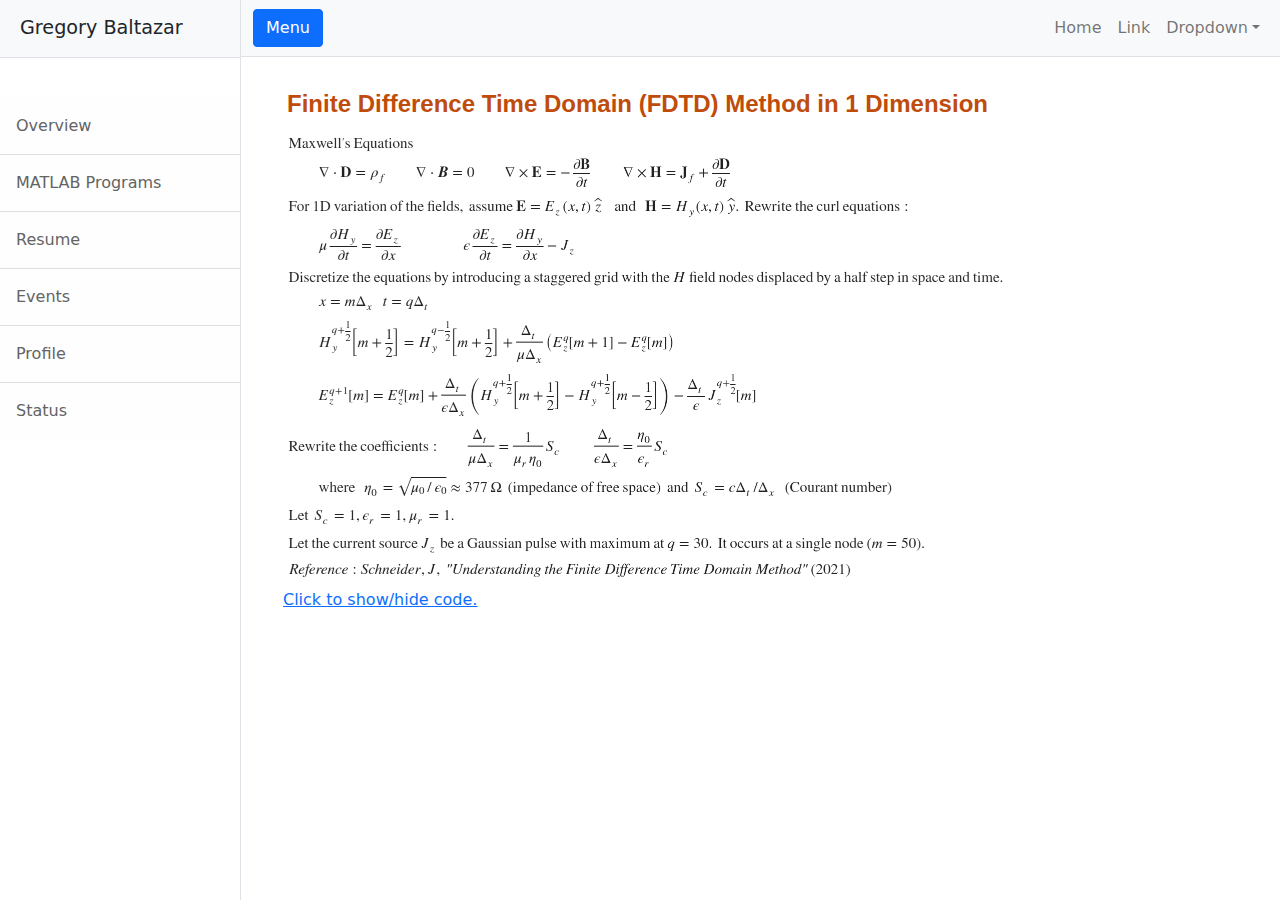
==== commit fa9f2803: "edit" ====
--- a/fdtd_1d.html
+++ b/fdtd_1d.html
@@ -3,7 +3,7 @@
 <html lang="en">
     <head>
         <meta charset="utf-8" />
-        <meta name="viewport" content="width=device-width, initial-scale=1, shrink-to-fit=yes" />
+        <meta name="viewport" content="width=device-width, initial-scale=1, minimum-scale=0.25, shrink-to-fit=no" />
         <meta name="description" content="" />
         <meta name="author" content="" />
         <title>G Baltazar Portfolio</title>
@@ -54,7 +54,8 @@
                 <!-- Page content-->
                 <div class="container-fluid">
 				
-                    <div class = rtcContent><h1  class = 'S0'><span style=' font-weight: bold;'>Finite Difference Time Domain (FDTD) Method in 1 Dimension</span></h1>
+                    <div class = "rtcContent">
+					<h1  class = 'S0'><span style=' font-weight: bold;'>Finite Difference Time Domain (FDTD) Method in 1 Dimension</span></h1>
 						<div  class = 'S1'><span></span></div>
 						<div  class = 'S1'><span mathmlencoding="&lt;math xmlns=&quot;http://www.w3.org/1998/Math/MathML&quot; display=&quot;block&quot;&gt;&lt;mrow&gt;&lt;mtable columnalign=&quot;left&quot;&gt;&lt;mtr&gt;&lt;mtd&gt;&lt;mrow&gt;&lt;msup&gt;&lt;mrow&gt;&lt;mi mathvariant=&quot;normal&quot;&gt;Maxwell&lt;/mi&gt;&lt;/mrow&gt;&lt;mrow&gt;&lt;mo&gt;′&lt;/mo&gt;&lt;/mrow&gt;&lt;/msup&gt;&lt;mi mathvariant=&quot;normal&quot;&gt;s&lt;/mi&gt;&lt;mtext&gt; &lt;/mtext&gt;&lt;mi mathvariant=&quot;normal&quot;&gt;Equations&lt;/mi&gt;&lt;/mrow&gt;&lt;/mtd&gt;&lt;/mtr&gt;&lt;mtr&gt;&lt;mtd&gt;&lt;mrow&gt;&lt;mtext&gt;          &lt;/mtext&gt;&lt;mo&gt;∇&lt;/mo&gt;&lt;mo&gt;⋅&lt;/mo&gt;&lt;mi mathvariant=&quot;bold&quot;&gt;D&lt;/mi&gt;&lt;mo&gt;=&lt;/mo&gt;&lt;msubsup&gt;&lt;mrow&gt;&lt;mi&gt;ρ&lt;/mi&gt;&lt;/mrow&gt;&lt;mrow&gt;&lt;mi mathvariant=&quot;italic&quot;&gt;f&lt;/mi&gt;&lt;/mrow&gt;&lt;mrow&gt;&lt;mi data-category=&quot;placeholder-atom&quot;&gt;&lt;/mi&gt;&lt;/mrow&gt;&lt;/msubsup&gt;&lt;mtext&gt;          &lt;/mtext&gt;&lt;mo data-category=&quot;structure&quot;&gt;∇&lt;/mo&gt;&lt;mo data-category=&quot;structure&quot;&gt;⋅&lt;/mo&gt;&lt;mi mathvariant=&quot;bold-italic&quot;&gt;B&lt;/mi&gt;&lt;mo&gt;=&lt;/mo&gt;&lt;mn&gt;0&lt;/mn&gt;&lt;mtext&gt;          &lt;/mtext&gt;&lt;mo data-category=&quot;structure&quot;&gt;∇&lt;/mo&gt;&lt;mo data-category=&quot;structure&quot;&gt;×&lt;/mo&gt;&lt;mi mathvariant=&quot;bold&quot;&gt;E&lt;/mi&gt;&lt;mo&gt;=&lt;/mo&gt;&lt;mo&gt;-&lt;/mo&gt;&lt;mfrac data-category=&quot;structure&quot;&gt;&lt;mrow data-category=&quot;placeholder&quot;&gt;&lt;mo data-category=&quot;structure&quot;&gt;∂&lt;/mo&gt;&lt;mi mathvariant=&quot;bold&quot;&gt;B&lt;/mi&gt;&lt;/mrow&gt;&lt;mrow data-category=&quot;placeholder&quot;&gt;&lt;mo data-category=&quot;structure&quot;&gt;∂&lt;/mo&gt;&lt;mi mathvariant=&quot;italic&quot;&gt;t&lt;/mi&gt;&lt;/mrow&gt;&lt;/mfrac&gt;&lt;mtext&gt;          &lt;/mtext&gt;&lt;mo data-category=&quot;structure&quot;&gt;∇&lt;/mo&gt;&lt;mo data-category=&quot;structure&quot;&gt;×&lt;/mo&gt;&lt;mi mathvariant=&quot;bold&quot;&gt;H&lt;/mi&gt;&lt;mo&gt;=&lt;/mo&gt;&lt;msubsup data-category=&quot;structure&quot;&gt;&lt;mrow data-category=&quot;placeholder&quot;&gt;&lt;mi mathvariant=&quot;bold&quot;&gt;J&lt;/mi&gt;&lt;/mrow&gt;&lt;mrow data-category=&quot;placeholder&quot;&gt;&lt;mi mathvariant=&quot;italic&quot;&gt;f&lt;/mi&gt;&lt;/mrow&gt;&lt;mrow data-category=&quot;placeholder&quot;&gt;&lt;mi data-category=&quot;placeholder-atom&quot;&gt;&lt;/mi&gt;&lt;/mrow&gt;&lt;/msubsup&gt;&lt;mo&gt;+&lt;/mo&gt;&lt;mfrac data-category=&quot;structure&quot;&gt;&lt;mrow data-category=&quot;placeholder&quot;&gt;&lt;mo data-category=&quot;structure&quot;&gt;∂&lt;/mo&gt;&lt;mi mathvariant=&quot;bold&quot;&gt;D&lt;/mi&gt;&lt;/mrow&gt;&lt;mrow data-category=&quot;placeholder&quot;&gt;&lt;mo data-category=&quot;structure&quot;&gt;∂&lt;/mo&gt;&lt;mi mathvariant=&quot;italic&quot;&gt;t&lt;/mi&gt;&lt;/mrow&gt;&lt;/mfrac&gt;&lt;/mrow&gt;&lt;/mtd&gt;&lt;/mtr&gt;&lt;mtr data-category=&quot;multilineequation&quot;&gt;&lt;mtd data-category=&quot;multilineequation&quot;&gt;&lt;mrow data-category=&quot;placeholder&quot;&gt;&lt;mi mathvariant=&quot;normal&quot;&gt;For&lt;/mi&gt;&lt;mtext&gt; &lt;/mtext&gt;&lt;mn&gt;1&lt;/mn&gt;&lt;mi mathvariant=&quot;normal&quot;&gt;D&lt;/mi&gt;&lt;mtext&gt; &lt;/mtext&gt;&lt;mi mathvariant=&quot;normal&quot;&gt;variation&lt;/mi&gt;&lt;mtext&gt; &lt;/mtext&gt;&lt;mi mathvariant=&quot;normal&quot;&gt;of&lt;/mi&gt;&lt;mtext&gt; &lt;/mtext&gt;&lt;mi mathvariant=&quot;normal&quot;&gt;the&lt;/mi&gt;&lt;mtext&gt; &lt;/mtext&gt;&lt;mi mathvariant=&quot;normal&quot;&gt;fields&lt;/mi&gt;&lt;mo&gt;,&lt;/mo&gt;&lt;mtext&gt; &lt;/mtext&gt;&lt;mi mathvariant=&quot;normal&quot;&gt;assume&lt;/mi&gt;&lt;mtext&gt; &lt;/mtext&gt;&lt;mi mathvariant=&quot;bold&quot;&gt;E&lt;/mi&gt;&lt;mo&gt;=&lt;/mo&gt;&lt;msubsup data-category=&quot;structure&quot;&gt;&lt;mrow data-category=&quot;placeholder&quot;&gt;&lt;mi mathvariant=&quot;italic&quot;&gt;E&lt;/mi&gt;&lt;/mrow&gt;&lt;mrow data-category=&quot;placeholder&quot;&gt;&lt;mi mathvariant=&quot;italic&quot;&gt;z&lt;/mi&gt;&lt;/mrow&gt;&lt;mrow data-category=&quot;placeholder&quot;&gt;&lt;mi data-category=&quot;placeholder-atom&quot;&gt;&lt;/mi&gt;&lt;/mrow&gt;&lt;/msubsup&gt;&lt;mrow data-category=&quot;structure&quot;&gt;&lt;mo data-category=&quot;static&quot;&gt;(&lt;/mo&gt;&lt;mrow data-category=&quot;placeholder&quot;&gt;&lt;mi mathvariant=&quot;italic&quot;&gt;x&lt;/mi&gt;&lt;mo&gt;,&lt;/mo&gt;&lt;mi mathvariant=&quot;italic&quot;&gt;t&lt;/mi&gt;&lt;/mrow&gt;&lt;mo data-category=&quot;static&quot;&gt;)&lt;/mo&gt;&lt;/mrow&gt;&lt;mtext&gt; &lt;/mtext&gt;&lt;mover data-category=&quot;structure&quot; accent=&quot;true&quot;&gt;&lt;mrow data-category=&quot;placeholder&quot;&gt;&lt;mi mathvariant=&quot;italic&quot;&gt;z&lt;/mi&gt;&lt;/mrow&gt;&lt;mrow data-category=&quot;static&quot;&gt;&lt;mo&gt;ˆ&lt;/mo&gt;&lt;/mrow&gt;&lt;/mover&gt;&lt;mtext&gt;  &lt;/mtext&gt;&lt;mtext&gt; &lt;/mtext&gt;&lt;mtext&gt; &lt;/mtext&gt;&lt;mi mathvariant=&quot;normal&quot;&gt;and&lt;/mi&gt;&lt;mtext&gt;  &lt;/mtext&gt;&lt;mtext&gt; &lt;/mtext&gt;&lt;mi mathvariant=&quot;bold&quot;&gt;H&lt;/mi&gt;&lt;mo&gt;=&lt;/mo&gt;&lt;msubsup data-category=&quot;structure&quot;&gt;&lt;mrow data-category=&quot;placeholder&quot;&gt;&lt;mi mathvariant=&quot;italic&quot;&gt;H&lt;/mi&gt;&lt;/mrow&gt;&lt;mrow data-category=&quot;placeholder&quot;&gt;&lt;mi mathvariant=&quot;italic&quot;&gt;y&lt;/mi&gt;&lt;/mrow&gt;&lt;mrow data-category=&quot;placeholder&quot;&gt;&lt;mi data-category=&quot;placeholder-atom&quot;&gt;&lt;/mi&gt;&lt;/mrow&gt;&lt;/msubsup&gt;&lt;mrow data-category=&quot;structure&quot;&gt;&lt;mo data-category=&quot;static&quot;&gt;(&lt;/mo&gt;&lt;mrow data-category=&quot;placeholder&quot;&gt;&lt;mi mathvariant=&quot;italic&quot;&gt;x&lt;/mi&gt;&lt;mo&gt;,&lt;/mo&gt;&lt;mi mathvariant=&quot;italic&quot;&gt;t&lt;/mi&gt;&lt;/mrow&gt;&lt;mo data-category=&quot;static&quot;&gt;)&lt;/mo&gt;&lt;/mrow&gt;&lt;mtext&gt; &lt;/mtext&gt;&lt;mover data-category=&quot;structure&quot; accent=&quot;true&quot;&gt;&lt;mrow data-category=&quot;placeholder&quot;&gt;&lt;mi mathvariant=&quot;italic&quot;&gt;y&lt;/mi&gt;&lt;/mrow&gt;&lt;mrow data-category=&quot;static&quot;&gt;&lt;mo&gt;ˆ&lt;/mo&gt;&lt;/mrow&gt;&lt;/mover&gt;&lt;mo&gt;.&lt;/mo&gt;&lt;mtext&gt; &lt;/mtext&gt;&lt;mi mathvariant=&quot;normal&quot;&gt;Rewrite&lt;/mi&gt;&lt;mtext&gt; &lt;/mtext&gt;&lt;mi mathvariant=&quot;normal&quot;&gt;the&lt;/mi&gt;&lt;mtext&gt; &lt;/mtext&gt;&lt;mi mathvariant=&quot;normal&quot;&gt;curl&lt;/mi&gt;&lt;mtext&gt; &lt;/mtext&gt;&lt;mi mathvariant=&quot;normal&quot;&gt;equations&lt;/mi&gt;&lt;mo&gt;:&lt;/mo&gt;&lt;/mrow&gt;&lt;/mtd&gt;&lt;/mtr&gt;&lt;mtr data-category=&quot;multilineequation&quot;&gt;&lt;mtd data-category=&quot;multilineequation&quot;&gt;&lt;mrow data-category=&quot;placeholder&quot;&gt;&lt;mtext&gt;          &lt;/mtext&gt;&lt;mi data-category=&quot;structure&quot;&gt;μ&lt;/mi&gt;&lt;mfrac data-category=&quot;structure&quot;&gt;&lt;mrow data-category=&quot;placeholder&quot;&gt;&lt;mo data-category=&quot;structure&quot;&gt;∂&lt;/mo&gt;&lt;msubsup data-category=&quot;structure&quot;&gt;&lt;mrow data-category=&quot;placeholder&quot;&gt;&lt;mi mathvariant=&quot;italic&quot;&gt;H&lt;/mi&gt;&lt;/mrow&gt;&lt;mrow data-category=&quot;placeholder&quot;&gt;&lt;mi mathvariant=&quot;italic&quot;&gt;y&lt;/mi&gt;&lt;/mrow&gt;&lt;mrow data-category=&quot;placeholder&quot;&gt;&lt;mi data-category=&quot;placeholder-atom&quot;&gt;&lt;/mi&gt;&lt;/mrow&gt;&lt;/msubsup&gt;&lt;/mrow&gt;&lt;mrow data-category=&quot;placeholder&quot;&gt;&lt;mo data-category=&quot;structure&quot;&gt;∂&lt;/mo&gt;&lt;mi mathvariant=&quot;italic&quot;&gt;t&lt;/mi&gt;&lt;/mrow&gt;&lt;/mfrac&gt;&lt;mo&gt;=&lt;/mo&gt;&lt;mfrac data-category=&quot;structure&quot;&gt;&lt;mrow data-category=&quot;placeholder&quot;&gt;&lt;mo data-category=&quot;structure&quot;&gt;∂&lt;/mo&gt;&lt;msubsup data-category=&quot;structure&quot;&gt;&lt;mrow data-category=&quot;placeholder&quot;&gt;&lt;mi mathvariant=&quot;italic&quot;&gt;E&lt;/mi&gt;&lt;/mrow&gt;&lt;mrow data-category=&quot;placeholder&quot;&gt;&lt;mi mathvariant=&quot;italic&quot;&gt;z&lt;/mi&gt;&lt;/mrow&gt;&lt;mrow data-category=&quot;placeholder&quot;&gt;&lt;mi data-category=&quot;placeholder-atom&quot;&gt;&lt;/mi&gt;&lt;/mrow&gt;&lt;/msubsup&gt;&lt;/mrow&gt;&lt;mrow data-category=&quot;placeholder&quot;&gt;&lt;mo data-category=&quot;structure&quot;&gt;∂&lt;/mo&gt;&lt;mi mathvariant=&quot;italic&quot;&gt;x&lt;/mi&gt;&lt;/mrow&gt;&lt;/mfrac&gt;&lt;mtext&gt;                    &lt;/mtext&gt;&lt;mi data-category=&quot;structure&quot;&gt;ϵ&lt;/mi&gt;&lt;mfrac data-category=&quot;structure&quot;&gt;&lt;mrow data-category=&quot;placeholder&quot;&gt;&lt;mo data-category=&quot;structure&quot;&gt;∂&lt;/mo&gt;&lt;msubsup data-category=&quot;structure&quot;&gt;&lt;mrow data-category=&quot;placeholder&quot;&gt;&lt;mi mathvariant=&quot;italic&quot;&gt;E&lt;/mi&gt;&lt;/mrow&gt;&lt;mrow data-category=&quot;placeholder&quot;&gt;&lt;mi mathvariant=&quot;italic&quot;&gt;z&lt;/mi&gt;&lt;/mrow&gt;&lt;mrow data-category=&quot;placeholder&quot;&gt;&lt;mi id=&quot;CDCC00F0&quot; data-category=&quot;placeholder-atom&quot;&gt;&lt;/mi&gt;&lt;/mrow&gt;&lt;/msubsup&gt;&lt;/mrow&gt;&lt;mrow id=&quot;DFB1165A&quot; data-category=&quot;placeholder&quot;&gt;&lt;mo id=&quot;B084B7A2&quot; data-category=&quot;structure&quot;&gt;∂&lt;/mo&gt;&lt;mi mathvariant=&quot;italic&quot; id=&quot;65C6F40E&quot;&gt;t&lt;/mi&gt;&lt;/mrow&gt;&lt;/mfrac&gt;&lt;mo id=&quot;478F84C4&quot;&gt;=&lt;/mo&gt;&lt;mfrac id=&quot;E727F286&quot; data-category=&quot;structure&quot;&gt;&lt;mrow id=&quot;4D31C93B&quot; data-category=&quot;placeholder&quot;&gt;&lt;mo id=&quot;686409F4&quot; data-category=&quot;structure&quot;&gt;∂&lt;/mo&gt;&lt;msubsup id=&quot;76162765&quot; data-category=&quot;structure&quot;&gt;&lt;mrow id=&quot;81D33E93&quot; data-category=&quot;placeholder&quot;&gt;&lt;mi mathvariant=&quot;italic&quot; id=&quot;FA099017&quot;&gt;H&lt;/mi&gt;&lt;/mrow&gt;&lt;mrow id=&quot;8555DE41&quot; data-category=&quot;placeholder&quot;&gt;&lt;mi mathvariant=&quot;italic&quot; id=&quot;C13CFDD7&quot;&gt;y&lt;/mi&gt;&lt;/mrow&gt;&lt;mrow id=&quot;4F0AF32A&quot; data-category=&quot;placeholder&quot;&gt;&lt;mi id=&quot;AC8CC9DE&quot; data-category=&quot;placeholder-atom&quot;&gt;&lt;/mi&gt;&lt;/mrow&gt;&lt;/msubsup&gt;&lt;/mrow&gt;&lt;mrow id=&quot;B440250B&quot; data-category=&quot;placeholder&quot;&gt;&lt;mo id=&quot;EEA03B9E&quot; data-category=&quot;structure&quot;&gt;∂&lt;/mo&gt;&lt;mi mathvariant=&quot;italic&quot; id=&quot;4B698AD8&quot;&gt;x&lt;/mi&gt;&lt;/mrow&gt;&lt;/mfrac&gt;&lt;mo id=&quot;7D601264&quot;&gt;-&lt;/mo&gt;&lt;msubsup id=&quot;215D3C3E&quot; data-category=&quot;structure&quot;&gt;&lt;mrow id=&quot;946FE621&quot; data-category=&quot;placeholder&quot;&gt;&lt;mi mathvariant=&quot;italic&quot; id=&quot;9EF7E0F0&quot;&gt;J&lt;/mi&gt;&lt;/mrow&gt;&lt;mrow id=&quot;EC5B50D4&quot; data-category=&quot;placeholder&quot;&gt;&lt;mi mathvariant=&quot;italic&quot; id=&quot;C632C345&quot;&gt;z&lt;/mi&gt;&lt;/mrow&gt;&lt;mrow id=&quot;FE96EAF6&quot; data-category=&quot;placeholder&quot;&gt;&lt;mi id=&quot;CBA218E1&quot; data-category=&quot;placeholder-atom&quot;&gt;&lt;/mi&gt;&lt;/mrow&gt;&lt;/msubsup&gt;&lt;/mrow&gt;&lt;/mtd&gt;&lt;/mtr&gt;&lt;mtr id=&quot;80D3FDFA&quot; data-category=&quot;multilineequation&quot;&gt;&lt;mtd id=&quot;80D3FDFA&quot; data-category=&quot;multilineequation&quot;&gt;&lt;mrow id=&quot;3585F7CC&quot; data-category=&quot;placeholder&quot;&gt;&lt;mi mathvariant=&quot;normal&quot; id=&quot;1F2AADCF&quot;&gt;Discretize&lt;/mi&gt;&lt;mtext id=&quot;AC951691&quot;&gt; &lt;/mtext&gt;&lt;mi mathvariant=&quot;normal&quot; id=&quot;9825AF7A&quot;&gt;the&lt;/mi&gt;&lt;mtext id=&quot;7E7F086B&quot;&gt; &lt;/mtext&gt;&lt;mi mathvariant=&quot;normal&quot; id=&quot;41A278A8&quot;&gt;equations&lt;/mi&gt;&lt;mtext id=&quot;03910818&quot;&gt; &lt;/mtext&gt;&lt;mi mathvariant=&quot;normal&quot; id=&quot;C68921CC&quot;&gt;by&lt;/mi&gt;&lt;mtext id=&quot;03093CE6&quot;&gt; &lt;/mtext&gt;&lt;mi mathvariant=&quot;normal&quot; id=&quot;A4751385&quot;&gt;introducing&lt;/mi&gt;&lt;mtext id=&quot;95F4098B&quot;&gt; &lt;/mtext&gt;&lt;mi mathvariant=&quot;normal&quot; id=&quot;3A3F25E1&quot;&gt;a&lt;/mi&gt;&lt;mtext id=&quot;7B5CAD38&quot;&gt; &lt;/mtext&gt;&lt;mi mathvariant=&quot;normal&quot; id=&quot;C23A4ECF&quot;&gt;staggered&lt;/mi&gt;&lt;mtext id=&quot;A89746F1&quot;&gt; &lt;/mtext&gt;&lt;mi mathvariant=&quot;normal&quot; id=&quot;BE604398&quot;&gt;grid&lt;/mi&gt;&lt;mtext id=&quot;D947400E&quot;&gt; &lt;/mtext&gt;&lt;mi mathvariant=&quot;normal&quot; id=&quot;DE24425C&quot;&gt;with&lt;/mi&gt;&lt;mtext id=&quot;D70C4EFF&quot;&gt; &lt;/mtext&gt;&lt;mi mathvariant=&quot;normal&quot; id=&quot;C3603713&quot;&gt;the&lt;/mi&gt;&lt;mtext id=&quot;AA5DA801&quot;&gt; &lt;/mtext&gt;&lt;mi mathvariant=&quot;italic&quot; id=&quot;FE699961&quot;&gt;H&lt;/mi&gt;&lt;mtext id=&quot;260262D2&quot;&gt; &lt;/mtext&gt;&lt;mi mathvariant=&quot;normal&quot; id=&quot;D31FDC2A&quot;&gt;field&lt;/mi&gt;&lt;mtext id=&quot;4298E135&quot;&gt; &lt;/mtext&gt;&lt;mi mathvariant=&quot;normal&quot; id=&quot;AC894A7B&quot;&gt;nodes&lt;/mi&gt;&lt;mtext id=&quot;7F1363AD&quot;&gt; &lt;/mtext&gt;&lt;mi mathvariant=&quot;normal&quot; id=&quot;56C5F08C&quot;&gt;displaced&lt;/mi&gt;&lt;mtext id=&quot;E5C4772A&quot;&gt; &lt;/mtext&gt;&lt;mi mathvariant=&quot;normal&quot; id=&quot;BD39F260&quot;&gt;by&lt;/mi&gt;&lt;mtext id=&quot;57008197&quot;&gt; &lt;/mtext&gt;&lt;mi mathvariant=&quot;normal&quot; id=&quot;3C117EB6&quot;&gt;a&lt;/mi&gt;&lt;mtext id=&quot;DCC0A5EC&quot;&gt; &lt;/mtext&gt;&lt;mi mathvariant=&quot;normal&quot; id=&quot;AAD4422B&quot;&gt;half&lt;/mi&gt;&lt;mtext id=&quot;C8C7B5B7&quot;&gt; &lt;/mtext&gt;&lt;mi mathvariant=&quot;normal&quot; id=&quot;2C2CEB2A&quot;&gt;step&lt;/mi&gt;&lt;mtext id=&quot;FCB4DF91&quot;&gt; &lt;/mtext&gt;&lt;mi mathvariant=&quot;normal&quot; id=&quot;7FFFBD31&quot;&gt;in&lt;/mi&gt;&lt;mtext id=&quot;4A4C7AE1&quot;&gt; &lt;/mtext&gt;&lt;mi mathvariant=&quot;normal&quot; id=&quot;4DEBE5EF&quot;&gt;space&lt;/mi&gt;&lt;mtext id=&quot;DC85FDC8&quot;&gt; &lt;/mtext&gt;&lt;mi mathvariant=&quot;normal&quot; id=&quot;E7BD6BB9&quot;&gt;and&lt;/mi&gt;&lt;mtext id=&quot;A89E3692&quot;&gt; &lt;/mtext&gt;&lt;mi mathvariant=&quot;normal&quot; id=&quot;D373C815&quot;&gt;time&lt;/mi&gt;&lt;mo id=&quot;9BECA594&quot;&gt;.&lt;/mo&gt;&lt;/mrow&gt;&lt;/mtd&gt;&lt;/mtr&gt;&lt;mtr id=&quot;80D3FDFA&quot; data-category=&quot;multilineequation&quot;&gt;&lt;mtd id=&quot;80D3FDFA&quot; data-category=&quot;multilineequation&quot;&gt;&lt;mrow id=&quot;C0554468&quot; data-category=&quot;placeholder&quot;&gt;&lt;mtext id=&quot;2663732C&quot;&gt; &lt;/mtext&gt;&lt;mtext id=&quot;915F7E17&quot;&gt; &lt;/mtext&gt;&lt;mtext id=&quot;88B6D0AC&quot;&gt; &lt;/mtext&gt;&lt;mtext id=&quot;18F19F58&quot;&gt; &lt;/mtext&gt;&lt;mtext id=&quot;6D082D1E&quot;&gt; &lt;/mtext&gt;&lt;mtext id=&quot;D11A9CF9&quot;&gt; &lt;/mtext&gt;&lt;mtext id=&quot;8B1FAA20&quot;&gt; &lt;/mtext&gt;&lt;mtext id=&quot;7DA9644A&quot;&gt; &lt;/mtext&gt;&lt;mtext id=&quot;21A2B63A&quot;&gt; &lt;/mtext&gt;&lt;mtext id=&quot;D83581CF&quot;&gt; &lt;/mtext&gt;&lt;mi mathvariant=&quot;italic&quot; id=&quot;B9BC6A3E&quot;&gt;x&lt;/mi&gt;&lt;mo id=&quot;82FF8976&quot;&gt;=&lt;/mo&gt;&lt;mi mathvariant=&quot;italic&quot; id=&quot;F41770F7&quot;&gt;m&lt;/mi&gt;&lt;msubsup id=&quot;883470E8&quot; data-category=&quot;structure&quot;&gt;&lt;mrow id=&quot;DB0284A1&quot; data-category=&quot;placeholder&quot;&gt;&lt;mi id=&quot;26073895&quot;&gt;Δ&lt;/mi&gt;&lt;/mrow&gt;&lt;mrow id=&quot;AD91A04D&quot; data-category=&quot;placeholder&quot;&gt;&lt;mi mathvariant=&quot;italic&quot; id=&quot;6B2A37ED&quot;&gt;x&lt;/mi&gt;&lt;/mrow&gt;&lt;mrow id=&quot;A092C2A9&quot; data-category=&quot;placeholder&quot;&gt;&lt;mi id=&quot;94C0D285&quot; data-category=&quot;placeholder-atom&quot;&gt;&lt;/mi&gt;&lt;/mrow&gt;&lt;/msubsup&gt;&lt;mtext id=&quot;F0CBBFDC&quot;&gt;   &lt;/mtext&gt;&lt;msubsup id=&quot;32C4F497&quot; data-category=&quot;structure&quot;&gt;&lt;mrow id=&quot;A58D2672&quot; data-category=&quot;placeholder&quot;&gt;&lt;mi mathvariant=&quot;italic&quot; id=&quot;3FA17FC6&quot;&gt;t&lt;/mi&gt;&lt;mo id=&quot;F610B7D9&quot;&gt;=&lt;/mo&gt;&lt;mi mathvariant=&quot;italic&quot; id=&quot;2688CABA&quot;&gt;q&lt;/mi&gt;&lt;mi id=&quot;043CCD3D&quot; data-category=&quot;structure&quot;&gt;Δ&lt;/mi&gt;&lt;/mrow&gt;&lt;mrow id=&quot;DB4FED9F&quot; data-category=&quot;placeholder&quot;&gt;&lt;mi mathvariant=&quot;italic&quot; id=&quot;D30298C1&quot;&gt;t&lt;/mi&gt;&lt;/mrow&gt;&lt;mrow id=&quot;EF6035E7&quot; data-category=&quot;placeholder&quot;&gt;&lt;mi id=&quot;4B50D096&quot; data-category=&quot;placeholder-atom&quot;&gt;&lt;/mi&gt;&lt;/mrow&gt;&lt;/msubsup&gt;&lt;/mrow&gt;&lt;/mtd&gt;&lt;/mtr&gt;&lt;mtr id=&quot;80D3FDFA&quot; data-category=&quot;multilineequation&quot;&gt;&lt;mtd id=&quot;80D3FDFA&quot; data-category=&quot;multilineequation&quot;&gt;&lt;mrow id=&quot;BE8F59BB&quot; data-category=&quot;placeholder&quot;&gt;&lt;msubsup id=&quot;499C7344&quot; data-category=&quot;structure&quot;&gt;&lt;mrow id=&quot;0AE05398&quot; data-category=&quot;placeholder&quot;&gt;&lt;mtext id=&quot;0A053EFF&quot;&gt; &lt;/mtext&gt;&lt;mtext id=&quot;622B1D4B&quot;&gt; &lt;/mtext&gt;&lt;mtext id=&quot;5A09833D&quot;&gt; &lt;/mtext&gt;&lt;mtext id=&quot;35781BBF&quot;&gt; &lt;/mtext&gt;&lt;mtext id=&quot;32EDCA11&quot;&gt; &lt;/mtext&gt;&lt;mtext id=&quot;2C18B2E4&quot;&gt; &lt;/mtext&gt;&lt;mtext id=&quot;E487FA8B&quot;&gt; &lt;/mtext&gt;&lt;mtext id=&quot;80AA743A&quot;&gt; &lt;/mtext&gt;&lt;mtext id=&quot;76B4DA0C&quot;&gt; &lt;/mtext&gt;&lt;mtext id=&quot;547069EA&quot;&gt; &lt;/mtext&gt;&lt;mi mathvariant=&quot;italic&quot; id=&quot;C57D0321&quot;&gt;H&lt;/mi&gt;&lt;/mrow&gt;&lt;mrow id=&quot;D0CB67E6&quot; data-category=&quot;placeholder&quot;&gt;&lt;mi mathvariant=&quot;italic&quot; id=&quot;45042D4C&quot;&gt;y&lt;/mi&gt;&lt;/mrow&gt;&lt;mrow id=&quot;D59623DB&quot; data-category=&quot;placeholder&quot;&gt;&lt;mi mathvariant=&quot;italic&quot; id=&quot;C1633A8D&quot;&gt;q&lt;/mi&gt;&lt;mo id=&quot;8D4D94BB&quot;&gt;+&lt;/mo&gt;&lt;mfrac id=&quot;F0D3C5FD&quot; data-category=&quot;structure&quot;&gt;&lt;mrow id=&quot;CD4A270E&quot; data-category=&quot;placeholder&quot;&gt;&lt;mn id=&quot;4309DE7E&quot;&gt;1&lt;/mn&gt;&lt;/mrow&gt;&lt;mrow id=&quot;332DB631&quot; data-category=&quot;placeholder&quot;&gt;&lt;mn id=&quot;BD3B092B&quot;&gt;2&lt;/mn&gt;&lt;/mrow&gt;&lt;/mfrac&gt;&lt;/mrow&gt;&lt;/msubsup&gt;&lt;mrow id=&quot;940728C7&quot; data-category=&quot;structure&quot;&gt;&lt;mo id=&quot;C8669ADF&quot; data-category=&quot;static&quot;&gt;[&lt;/mo&gt;&lt;mrow id=&quot;0ABA7C9A&quot; data-category=&quot;placeholder&quot;&gt;&lt;mi mathvariant=&quot;italic&quot; id=&quot;CDBD7C0E&quot;&gt;m&lt;/mi&gt;&lt;mo id=&quot;C25C359C&quot;&gt;+&lt;/mo&gt;&lt;mfrac id=&quot;DFBBCEB8&quot; data-category=&quot;structure&quot;&gt;&lt;mrow id=&quot;3DFC5324&quot; data-category=&quot;placeholder&quot;&gt;&lt;mn id=&quot;F49821EE&quot;&gt;1&lt;/mn&gt;&lt;/mrow&gt;&lt;mrow id=&quot;C0F02AFA&quot; data-category=&quot;placeholder&quot;&gt;&lt;mn id=&quot;9FED38AB&quot;&gt;2&lt;/mn&gt;&lt;/mrow&gt;&lt;/mfrac&gt;&lt;/mrow&gt;&lt;mo id=&quot;6130D1E5&quot; data-category=&quot;static&quot;&gt;]&lt;/mo&gt;&lt;/mrow&gt;&lt;mo id=&quot;895E0038&quot;&gt;=&lt;/mo&gt;&lt;msubsup id=&quot;915F256C&quot; data-category=&quot;structure&quot;&gt;&lt;mrow id=&quot;1675A768&quot; data-category=&quot;placeholder&quot;&gt;&lt;mi mathvariant=&quot;italic&quot; id=&quot;CA3C5C52&quot;&gt;H&lt;/mi&gt;&lt;/mrow&gt;&lt;mrow id=&quot;9247FFF8&quot; data-category=&quot;placeholder&quot;&gt;&lt;mi mathvariant=&quot;italic&quot; id=&quot;4351FD6C&quot;&gt;y&lt;/mi&gt;&lt;/mrow&gt;&lt;mrow id=&quot;1F52FA3C&quot; data-category=&quot;placeholder&quot;&gt;&lt;mi mathvariant=&quot;italic&quot; id=&quot;5775DD29&quot;&gt;q&lt;/mi&gt;&lt;mo id=&quot;7674DE22&quot;&gt;-&lt;/mo&gt;&lt;mfrac id=&quot;D526BB66&quot; data-category=&quot;structure&quot;&gt;&lt;mrow id=&quot;410339D8&quot; data-category=&quot;placeholder&quot;&gt;&lt;mn id=&quot;87FF8F76&quot;&gt;1&lt;/mn&gt;&lt;/mrow&gt;&lt;mrow id=&quot;FA3EE1AC&quot; data-category=&quot;placeholder&quot;&gt;&lt;mn id=&quot;80233E36&quot;&gt;2&lt;/mn&gt;&lt;/mrow&gt;&lt;/mfrac&gt;&lt;/mrow&gt;&lt;/msubsup&gt;&lt;mrow id=&quot;F2072BCB&quot; data-category=&quot;structure&quot;&gt;&lt;mo id=&quot;37903A4F&quot; data-category=&quot;static&quot;&gt;[&lt;/mo&gt;&lt;mrow id=&quot;12DEAF5A&quot; data-category=&quot;placeholder&quot;&gt;&lt;mi mathvariant=&quot;italic&quot; id=&quot;9423CE17&quot;&gt;m&lt;/mi&gt;&lt;mo id=&quot;3284A68A&quot;&gt;+&lt;/mo&gt;&lt;mfrac id=&quot;E1A4077D&quot; data-category=&quot;structure&quot;&gt;&lt;mrow id=&quot;E602D41F&quot; data-category=&quot;placeholder&quot;&gt;&lt;mn id=&quot;4CAC572F&quot;&gt;1&lt;/mn&gt;&lt;/mrow&gt;&lt;mrow id=&quot;4C0BE137&quot; data-category=&quot;placeholder&quot;&gt;&lt;mn id=&quot;6A8296D1&quot;&gt;2&lt;/mn&gt;&lt;/mrow&gt;&lt;/mfrac&gt;&lt;/mrow&gt;&lt;mo id=&quot;34600496&quot; data-category=&quot;static&quot;&gt;]&lt;/mo&gt;&lt;/mrow&gt;&lt;mo id=&quot;80CAE4DC&quot;&gt;+&lt;/mo&gt;&lt;mfrac id=&quot;8B61308D&quot; data-category=&quot;structure&quot;&gt;&lt;mrow id=&quot;08B657D3&quot; data-category=&quot;placeholder&quot;&gt;&lt;msubsup id=&quot;706A287B&quot; data-category=&quot;structure&quot;&gt;&lt;mrow id=&quot;29D3D20D&quot; data-category=&quot;placeholder&quot;&gt;&lt;mi id=&quot;054B0BFF&quot; data-category=&quot;structure&quot;&gt;Δ&lt;/mi&gt;&lt;/mrow&gt;&lt;mrow id=&quot;A9898284&quot; data-category=&quot;placeholder&quot;&gt;&lt;mi mathvariant=&quot;italic&quot; id=&quot;BB20D5DB&quot;&gt;t&lt;/mi&gt;&lt;/mrow&gt;&lt;mrow id=&quot;1C3AD9CC&quot; data-category=&quot;placeholder&quot;&gt;&lt;mi id=&quot;A86CBD79&quot; data-category=&quot;placeholder-atom&quot;&gt;&lt;/mi&gt;&lt;/mrow&gt;&lt;/msubsup&gt;&lt;/mrow&gt;&lt;mrow id=&quot;185E72C1&quot; data-category=&quot;placeholder&quot;&gt;&lt;mi id=&quot;836F05EF&quot; data-category=&quot;structure&quot;&gt;μ&lt;/mi&gt;&lt;msubsup id=&quot;005B0713&quot; data-category=&quot;structure&quot;&gt;&lt;mrow id=&quot;95065BC6&quot; data-category=&quot;placeholder&quot;&gt;&lt;mi id=&quot;7944CB09&quot; data-category=&quot;structure&quot;&gt;Δ&lt;/mi&gt;&lt;/mrow&gt;&lt;mrow id=&quot;2698E7F4&quot; data-category=&quot;placeholder&quot;&gt;&lt;mi mathvariant=&quot;italic&quot; id=&quot;7335CC02&quot;&gt;x&lt;/mi&gt;&lt;/mrow&gt;&lt;mrow id=&quot;5F31C27D&quot; data-category=&quot;placeholder&quot;&gt;&lt;mi id=&quot;872FC485&quot; data-category=&quot;placeholder-atom&quot;&gt;&lt;/mi&gt;&lt;/mrow&gt;&lt;/msubsup&gt;&lt;/mrow&gt;&lt;/mfrac&gt;&lt;mrow id=&quot;CF86755C&quot; data-category=&quot;structure&quot;&gt;&lt;mo id=&quot;61818AC3&quot; data-category=&quot;static&quot;&gt;(&lt;/mo&gt;&lt;mrow id=&quot;02713AF5&quot; data-category=&quot;placeholder&quot;&gt;&lt;msubsup id=&quot;F0A34BF0&quot; data-category=&quot;structure&quot;&gt;&lt;mrow id=&quot;DC7EA92D&quot; data-category=&quot;placeholder&quot;&gt;&lt;mi mathvariant=&quot;italic&quot; id=&quot;81634D4C&quot;&gt;E&lt;/mi&gt;&lt;/mrow&gt;&lt;mrow id=&quot;CE40D4B4&quot; data-category=&quot;placeholder&quot;&gt;&lt;mi mathvariant=&quot;italic&quot; id=&quot;E77F12FC&quot;&gt;z&lt;/mi&gt;&lt;/mrow&gt;&lt;mrow id=&quot;40AC6815&quot; data-category=&quot;placeholder&quot;&gt;&lt;mi mathvariant=&quot;italic&quot; id=&quot;D0FC99C2&quot;&gt;q&lt;/mi&gt;&lt;/mrow&gt;&lt;/msubsup&gt;&lt;mrow id=&quot;30083060&quot; data-category=&quot;structure&quot;&gt;&lt;mo id=&quot;43238083&quot; data-category=&quot;static&quot;&gt;[&lt;/mo&gt;&lt;mrow id=&quot;B9A0C03F&quot; data-category=&quot;placeholder&quot;&gt;&lt;mi mathvariant=&quot;italic&quot; id=&quot;3D2700DC&quot;&gt;m&lt;/mi&gt;&lt;mo id=&quot;0B508A0E&quot;&gt;+&lt;/mo&gt;&lt;mn id=&quot;C1082681&quot;&gt;1&lt;/mn&gt;&lt;/mrow&gt;&lt;mo id=&quot;5F698960&quot; data-category=&quot;static&quot;&gt;]&lt;/mo&gt;&lt;/mrow&gt;&lt;mo id=&quot;A937EE79&quot;&gt;-&lt;/mo&gt;&lt;msubsup id=&quot;6751ED11&quot; data-category=&quot;structure&quot;&gt;&lt;mrow id=&quot;6D51116C&quot; data-category=&quot;placeholder&quot;&gt;&lt;mi mathvariant=&quot;italic&quot; id=&quot;AF1B8A6E&quot;&gt;E&lt;/mi&gt;&lt;/mrow&gt;&lt;mrow id=&quot;1B382969&quot; data-category=&quot;placeholder&quot;&gt;&lt;mi mathvariant=&quot;italic&quot; id=&quot;5414C39B&quot;&gt;z&lt;/mi&gt;&lt;/mrow&gt;&lt;mrow id=&quot;E2E7A0A9&quot; data-category=&quot;placeholder&quot;&gt;&lt;mi mathvariant=&quot;italic&quot; id=&quot;0243F0C2&quot;&gt;q&lt;/mi&gt;&lt;/mrow&gt;&lt;/msubsup&gt;&lt;mrow id=&quot;BB728382&quot; data-category=&quot;structure&quot;&gt;&lt;mo id=&quot;59421CF6&quot; data-category=&quot;static&quot;&gt;[&lt;/mo&gt;&lt;mrow id=&quot;6F0F1E23&quot; data-category=&quot;placeholder&quot;&gt;&lt;mi mathvariant=&quot;italic&quot; id=&quot;080B8F2B&quot;&gt;m&lt;/mi&gt;&lt;/mrow&gt;&lt;mo id=&quot;1A051A12&quot; data-category=&quot;static&quot;&gt;]&lt;/mo&gt;&lt;/mrow&gt;&lt;/mrow&gt;&lt;mo id=&quot;3F5604C7&quot; data-category=&quot;static&quot;&gt;)&lt;/mo&gt;&lt;/mrow&gt;&lt;/mrow&gt;&lt;/mtd&gt;&lt;/mtr&gt;&lt;mtr id=&quot;80D3FDFA&quot; data-category=&quot;multilineequation&quot;&gt;&lt;mtd id=&quot;80D3FDFA&quot; data-category=&quot;multilineequation&quot;&gt;&lt;mrow id=&quot;8E88808A&quot; data-category=&quot;placeholder&quot;&gt;&lt;msubsup id=&quot;1B55DAB5&quot; data-category=&quot;structure&quot;&gt;&lt;mrow id=&quot;08384A5C&quot; data-category=&quot;placeholder&quot;&gt;&lt;mtext id=&quot;C854EFBF&quot;&gt; &lt;/mtext&gt;&lt;mtext id=&quot;59D7A442&quot;&gt; &lt;/mtext&gt;&lt;mtext id=&quot;C1D29CFD&quot;&gt; &lt;/mtext&gt;&lt;mtext id=&quot;77C7C30A&quot;&gt; &lt;/mtext&gt;&lt;mtext id=&quot;995A0E8D&quot;&gt; &lt;/mtext&gt;&lt;mtext id=&quot;F7667853&quot;&gt; &lt;/mtext&gt;&lt;mtext id=&quot;2EE780ED&quot;&gt; &lt;/mtext&gt;&lt;mtext id=&quot;F9489978&quot;&gt; &lt;/mtext&gt;&lt;mtext id=&quot;EC5E0B8E&quot;&gt; &lt;/mtext&gt;&lt;mtext id=&quot;0F1DD27A&quot;&gt; &lt;/mtext&gt;&lt;mi mathvariant=&quot;italic&quot; id=&quot;E2B05DCD&quot;&gt;E&lt;/mi&gt;&lt;/mrow&gt;&lt;mrow id=&quot;01E3D510&quot; data-category=&quot;placeholder&quot;&gt;&lt;mi mathvariant=&quot;italic&quot; id=&quot;67C17B7F&quot;&gt;z&lt;/mi&gt;&lt;/mrow&gt;&lt;mrow id=&quot;0EE74F60&quot; data-category=&quot;placeholder&quot;&gt;&lt;mi mathvariant=&quot;italic&quot; id=&quot;324E0160&quot;&gt;q&lt;/mi&gt;&lt;mo id=&quot;AF8BDDC8&quot;&gt;+&lt;/mo&gt;&lt;mn id=&quot;97EB1C16&quot;&gt;1&lt;/mn&gt;&lt;/mrow&gt;&lt;/msubsup&gt;&lt;mrow id=&quot;E10EA30C&quot; data-category=&quot;structure&quot;&gt;&lt;mo id=&quot;CC86D029&quot; data-category=&quot;static&quot;&gt;[&lt;/mo&gt;&lt;mrow id=&quot;B2483119&quot; data-category=&quot;placeholder&quot;&gt;&lt;mi mathvariant=&quot;italic&quot; id=&quot;6BC59354&quot;&gt;m&lt;/mi&gt;&lt;/mrow&gt;&lt;mo id=&quot;AD64D6FA&quot; data-category=&quot;static&quot;&gt;]&lt;/mo&gt;&lt;/mrow&gt;&lt;mo id=&quot;FC339093&quot;&gt;=&lt;/mo&gt;&lt;msubsup id=&quot;358570D7&quot; data-category=&quot;structure&quot;&gt;&lt;mrow id=&quot;36CD1DC0&quot; data-category=&quot;placeholder&quot;&gt;&lt;mi mathvariant=&quot;italic&quot; id=&quot;BBD424A6&quot;&gt;E&lt;/mi&gt;&lt;/mrow&gt;&lt;mrow id=&quot;97B1967C&quot; data-category=&quot;placeholder&quot;&gt;&lt;mi mathvariant=&quot;italic&quot; id=&quot;176B62AE&quot;&gt;z&lt;/mi&gt;&lt;/mrow&gt;&lt;mrow id=&quot;ED331B46&quot; data-category=&quot;placeholder&quot;&gt;&lt;mi mathvariant=&quot;italic&quot; id=&quot;43C982FF&quot;&gt;q&lt;/mi&gt;&lt;/mrow&gt;&lt;/msubsup&gt;&lt;mrow id=&quot;F0E33DE0&quot; data-category=&quot;structure&quot;&gt;&lt;mo id=&quot;04B3DA8C&quot; data-category=&quot;static&quot;&gt;[&lt;/mo&gt;&lt;mrow id=&quot;FFF82CDC&quot; data-category=&quot;placeholder&quot;&gt;&lt;mi mathvariant=&quot;italic&quot; id=&quot;146962F4&quot;&gt;m&lt;/mi&gt;&lt;/mrow&gt;&lt;mo id=&quot;C7A2BFD4&quot; data-category=&quot;static&quot;&gt;]&lt;/mo&gt;&lt;/mrow&gt;&lt;mo id=&quot;09F143E4&quot;&gt;+&lt;/mo&gt;&lt;mfrac id=&quot;EA55F8DF&quot; data-category=&quot;structure&quot;&gt;&lt;mrow id=&quot;A3CA351E&quot; data-category=&quot;placeholder&quot;&gt;&lt;msubsup id=&quot;636B011D&quot; data-category=&quot;structure&quot;&gt;&lt;mrow id=&quot;2DAA605D&quot; data-category=&quot;placeholder&quot;&gt;&lt;mi id=&quot;6576E0B1&quot; data-category=&quot;structure&quot;&gt;Δ&lt;/mi&gt;&lt;/mrow&gt;&lt;mrow id=&quot;A46A8984&quot; data-category=&quot;placeholder&quot;&gt;&lt;mi mathvariant=&quot;italic&quot; id=&quot;CA44EDFB&quot;&gt;t&lt;/mi&gt;&lt;/mrow&gt;&lt;mrow id=&quot;D338C8F9&quot; data-category=&quot;placeholder&quot;&gt;&lt;mi id=&quot;54C1D9B2&quot; data-category=&quot;placeholder-atom&quot;&gt;&lt;/mi&gt;&lt;/mrow&gt;&lt;/msubsup&gt;&lt;/mrow&gt;&lt;mrow id=&quot;5EF900EF&quot; data-category=&quot;placeholder&quot;&gt;&lt;mi id=&quot;84FB195C&quot; data-category=&quot;structure&quot;&gt;ϵ&lt;/mi&gt;&lt;msubsup id=&quot;6F0C3439&quot; data-category=&quot;structure&quot;&gt;&lt;mrow id=&quot;3581823A&quot; data-category=&quot;placeholder&quot;&gt;&lt;mi id=&quot;FFC0A154&quot; data-category=&quot;structure&quot;&gt;Δ&lt;/mi&gt;&lt;/mrow&gt;&lt;mrow id=&quot;81E22AE8&quot; data-category=&quot;placeholder&quot;&gt;&lt;mi mathvariant=&quot;italic&quot; id=&quot;8B919B2A&quot;&gt;x&lt;/mi&gt;&lt;/mrow&gt;&lt;mrow id=&quot;32D014D2&quot; data-category=&quot;placeholder&quot;&gt;&lt;mi id=&quot;33C16EFD&quot; data-category=&quot;placeholder-atom&quot;&gt;&lt;/mi&gt;&lt;/mrow&gt;&lt;/msubsup&gt;&lt;/mrow&gt;&lt;/mfrac&gt;&lt;mrow id=&quot;FACDD304&quot; data-category=&quot;structure&quot;&gt;&lt;mo id=&quot;8E93FA86&quot; data-category=&quot;static&quot;&gt;(&lt;/mo&gt;&lt;mrow id=&quot;73C36AF0&quot; data-category=&quot;placeholder&quot;&gt;&lt;msubsup id=&quot;E0D3CBAD&quot; data-category=&quot;structure&quot;&gt;&lt;mrow id=&quot;1863054C&quot; data-category=&quot;placeholder&quot;&gt;&lt;mi mathvariant=&quot;italic&quot; id=&quot;2F920F69&quot;&gt;H&lt;/mi&gt;&lt;/mrow&gt;&lt;mrow id=&quot;C75D09A5&quot; data-category=&quot;placeholder&quot;&gt;&lt;mi mathvariant=&quot;italic&quot; id=&quot;54939EA2&quot;&gt;y&lt;/mi&gt;&lt;/mrow&gt;&lt;mrow id=&quot;3555C0EC&quot; data-category=&quot;placeholder&quot;&gt;&lt;mi mathvariant=&quot;italic&quot; id=&quot;DB7E7D3C&quot;&gt;q&lt;/mi&gt;&lt;mo id=&quot;96409D22&quot;&gt;+&lt;/mo&gt;&lt;mfrac id=&quot;20380C6E&quot; data-category=&quot;structure&quot;&gt;&lt;mrow id=&quot;2B25E619&quot; data-category=&quot;placeholder&quot;&gt;&lt;mn id=&quot;E0E9A269&quot;&gt;1&lt;/mn&gt;&lt;/mrow&gt;&lt;mrow id=&quot;52854C68&quot; data-category=&quot;placeholder&quot;&gt;&lt;mn id=&quot;B244439F&quot;&gt;2&lt;/mn&gt;&lt;/mrow&gt;&lt;/mfrac&gt;&lt;/mrow&gt;&lt;/msubsup&gt;&lt;mrow id=&quot;B1B3594E&quot; data-category=&quot;structure&quot;&gt;&lt;mo id=&quot;49E92AA9&quot; data-category=&quot;static&quot;&gt;[&lt;/mo&gt;&lt;mrow id=&quot;C28B6A75&quot; data-category=&quot;placeholder&quot;&gt;&lt;mi mathvariant=&quot;italic&quot; id=&quot;920A6531&quot;&gt;m&lt;/mi&gt;&lt;mo id=&quot;8FAADB97&quot;&gt;+&lt;/mo&gt;&lt;mfrac id=&quot;F1CDEBC9&quot; data-category=&quot;structure&quot;&gt;&lt;mrow id=&quot;4723779C&quot; data-category=&quot;placeholder&quot;&gt;&lt;mn id=&quot;A8B54BC4&quot;&gt;1&lt;/mn&gt;&lt;/mrow&gt;&lt;mrow id=&quot;4559644F&quot; data-category=&quot;placeholder&quot;&gt;&lt;mn id=&quot;C1AF30DB&quot;&gt;2&lt;/mn&gt;&lt;/mrow&gt;&lt;/mfrac&gt;&lt;/mrow&gt;&lt;mo id=&quot;373A46D8&quot; data-category=&quot;static&quot;&gt;]&lt;/mo&gt;&lt;/mrow&gt;&lt;mo id=&quot;098A8FA2&quot;&gt;-&lt;/mo&gt;&lt;msubsup id=&quot;B16657CA&quot; data-category=&quot;structure&quot;&gt;&lt;mrow id=&quot;C615736A&quot; data-category=&quot;placeholder&quot;&gt;&lt;mi mathvariant=&quot;italic&quot; id=&quot;553FB76E&quot;&gt;H&lt;/mi&gt;&lt;/mrow&gt;&lt;mrow id=&quot;F2D8CB37&quot; data-category=&quot;placeholder&quot;&gt;&lt;mi mathvariant=&quot;italic&quot; id=&quot;13002FE0&quot;&gt;y&lt;/mi&gt;&lt;/mrow&gt;&lt;mrow id=&quot;AE55AF28&quot; data-category=&quot;placeholder&quot;&gt;&lt;mi mathvariant=&quot;italic&quot; id=&quot;01E340CA&quot;&gt;q&lt;/mi&gt;&lt;mo id=&quot;F11788B8&quot;&gt;+&lt;/mo&gt;&lt;mfrac id=&quot;18576374&quot; data-category=&quot;structure&quot;&gt;&lt;mrow id=&quot;18BF19A6&quot; data-category=&quot;placeholder&quot;&gt;&lt;mn id=&quot;A7CA5A70&quot;&gt;1&lt;/mn&gt;&lt;/mrow&gt;&lt;mrow id=&quot;A373792F&quot; data-category=&quot;placeholder&quot;&gt;&lt;mn id=&quot;90F5C90A&quot;&gt;2&lt;/mn&gt;&lt;/mrow&gt;&lt;/mfrac&gt;&lt;/mrow&gt;&lt;/msubsup&gt;&lt;mrow id=&quot;C6D1BCB1&quot; data-category=&quot;structure&quot;&gt;&lt;mo id=&quot;E4BD4761&quot; data-category=&quot;static&quot;&gt;[&lt;/mo&gt;&lt;mrow id=&quot;8411474E&quot; data-category=&quot;placeholder&quot;&gt;&lt;mi mathvariant=&quot;italic&quot; id=&quot;AD75C03C&quot;&gt;m&lt;/mi&gt;&lt;mo id=&quot;6BF9EA2E&quot;&gt;-&lt;/mo&gt;&lt;mfrac id=&quot;8C0A6F8B&quot; data-category=&quot;structure&quot;&gt;&lt;mrow id=&quot;107EA998&quot; data-category=&quot;placeholder&quot;&gt;&lt;mn id=&quot;63CAB6E6&quot;&gt;1&lt;/mn&gt;&lt;/mrow&gt;&lt;mrow id=&quot;7DD3AE52&quot; data-category=&quot;placeholder&quot;&gt;&lt;mn id=&quot;919A71F1&quot;&gt;2&lt;/mn&gt;&lt;/mrow&gt;&lt;/mfrac&gt;&lt;/mrow&gt;&lt;mo id=&quot;7A9E7EB4&quot; data-category=&quot;static&quot;&gt;]&lt;/mo&gt;&lt;/mrow&gt;&lt;/mrow&gt;&lt;mo id=&quot;DBC81E74&quot; data-category=&quot;static&quot;&gt;)&lt;/mo&gt;&lt;/mrow&gt;&lt;mo id=&quot;7BCF06F1&quot;&gt;-&lt;/mo&gt;&lt;mfrac id=&quot;8EFCD6F5&quot; data-category=&quot;structure&quot;&gt;&lt;mrow id=&quot;2766AA39&quot; data-category=&quot;placeholder&quot;&gt;&lt;msubsup id=&quot;D92BBE9D&quot; data-category=&quot;structure&quot;&gt;&lt;mrow id=&quot;0428F7F0&quot; data-category=&quot;placeholder&quot;&gt;&lt;mi id=&quot;986FBD8A&quot; data-category=&quot;structure&quot;&gt;Δ&lt;/mi&gt;&lt;/mrow&gt;&lt;mrow id=&quot;40CDCAE9&quot; data-category=&quot;placeholder&quot;&gt;&lt;mi mathvariant=&quot;italic&quot; id=&quot;5768494B&quot;&gt;t&lt;/mi&gt;&lt;/mrow&gt;&lt;mrow id=&quot;DDD9C412&quot; data-category=&quot;placeholder&quot;&gt;&lt;mi id=&quot;61EFBCCE&quot; data-category=&quot;placeholder-atom&quot;&gt;&lt;/mi&gt;&lt;/mrow&gt;&lt;/msubsup&gt;&lt;/mrow&gt;&lt;mrow id=&quot;FDF1C90D&quot; data-category=&quot;placeholder&quot;&gt;&lt;mi id=&quot;F908352C&quot; data-category=&quot;structure&quot;&gt;ϵ&lt;/mi&gt;&lt;/mrow&gt;&lt;/mfrac&gt;&lt;msubsup id=&quot;C4427951&quot; data-category=&quot;structure&quot;&gt;&lt;mrow id=&quot;5F06EF3A&quot; data-category=&quot;placeholder&quot;&gt;&lt;mi mathvariant=&quot;italic&quot; id=&quot;95358CA7&quot;&gt;J&lt;/mi&gt;&lt;/mrow&gt;&lt;mrow id=&quot;75C0AE53&quot; data-category=&quot;placeholder&quot;&gt;&lt;mi mathvariant=&quot;italic&quot; id=&quot;62EF26A4&quot;&gt;z&lt;/mi&gt;&lt;/mrow&gt;&lt;mrow id=&quot;9C94B463&quot; data-category=&quot;placeholder&quot;&gt;&lt;mi mathvariant=&quot;italic&quot; id=&quot;7DE8306E&quot;&gt;q&lt;/mi&gt;&lt;mo id=&quot;89649F4F&quot;&gt;+&lt;/mo&gt;&lt;mfrac id=&quot;E7D343EF&quot; data-category=&quot;structure&quot;&gt;&lt;mrow id=&quot;35EA7418&quot; data-category=&quot;placeholder&quot;&gt;&lt;mn id=&quot;98B24B38&quot;&gt;1&lt;/mn&gt;&lt;/mrow&gt;&lt;mrow id=&quot;4BF83BD0&quot; data-category=&quot;placeholder&quot;&gt;&lt;mn id=&quot;88934952&quot;&gt;2&lt;/mn&gt;&lt;/mrow&gt;&lt;/mfrac&gt;&lt;/mrow&gt;&lt;/msubsup&gt;&lt;mrow id=&quot;2767A600&quot; data-category=&quot;structure&quot;&gt;&lt;mo id=&quot;D5EA5988&quot; data-category=&quot;static&quot;&gt;[&lt;/mo&gt;&lt;mrow id=&quot;FB964111&quot; data-category=&quot;placeholder&quot;&gt;&lt;mi mathvariant=&quot;italic&quot; id=&quot;34F2DC4B&quot;&gt;m&lt;/mi&gt;&lt;/mrow&gt;&lt;mo id=&quot;6523E25C&quot; data-category=&quot;static&quot;&gt;]&lt;/mo&gt;&lt;/mrow&gt;&lt;/mrow&gt;&lt;/mtd&gt;&lt;/mtr&gt;&lt;mtr id=&quot;80D3FDFA&quot; data-category=&quot;multilineequation&quot;&gt;&lt;mtd id=&quot;80D3FDFA&quot; data-category=&quot;multilineequation&quot;&gt;&lt;mrow id=&quot;F05DB20C&quot; data-category=&quot;placeholder&quot;&gt;&lt;mi mathvariant=&quot;normal&quot; id=&quot;B254D72D&quot;&gt;Rewrite&lt;/mi&gt;&lt;mtext id=&quot;01EE5CFC&quot;&gt; &lt;/mtext&gt;&lt;mi mathvariant=&quot;normal&quot; id=&quot;7EA8D38E&quot;&gt;the&lt;/mi&gt;&lt;mtext id=&quot;3A565999&quot;&gt; &lt;/mtext&gt;&lt;mi mathvariant=&quot;normal&quot; id=&quot;23C6649B&quot;&gt;coefficients&lt;/mi&gt;&lt;mo id=&quot;C11AD97E&quot;&gt;:&lt;/mo&gt;&lt;mtext id=&quot;350B3B10&quot;&gt;       &lt;/mtext&gt;&lt;mtext id=&quot;C3E2AEAF&quot;&gt; &lt;/mtext&gt;&lt;mfrac id=&quot;9D012A1D&quot; data-category=&quot;structure&quot;&gt;&lt;mrow id=&quot;CB50FB3F&quot; data-category=&quot;placeholder&quot;&gt;&lt;msubsup id=&quot;EECD3F54&quot; data-category=&quot;structure&quot;&gt;&lt;mrow id=&quot;04DE3989&quot; data-category=&quot;placeholder&quot;&gt;&lt;mi id=&quot;9E777062&quot; data-category=&quot;structure&quot;&gt;Δ&lt;/mi&gt;&lt;/mrow&gt;&lt;mrow id=&quot;56CB7FA0&quot; data-category=&quot;placeholder&quot;&gt;&lt;mi mathvariant=&quot;italic&quot; id=&quot;977899EA&quot;&gt;t&lt;/mi&gt;&lt;/mrow&gt;&lt;mrow id=&quot;0BAE2B7E&quot; data-category=&quot;placeholder&quot;&gt;&lt;mi id=&quot;B942D547&quot; data-category=&quot;placeholder-atom&quot;&gt;&lt;/mi&gt;&lt;/mrow&gt;&lt;/msubsup&gt;&lt;/mrow&gt;&lt;mrow id=&quot;6326279B&quot; data-category=&quot;placeholder&quot;&gt;&lt;mi id=&quot;04F1B680&quot; data-category=&quot;structure&quot;&gt;μ&lt;/mi&gt;&lt;msubsup id=&quot;DC4CDF4D&quot; data-category=&quot;structure&quot;&gt;&lt;mrow id=&quot;7DDD708A&quot; data-category=&quot;placeholder&quot;&gt;&lt;mi id=&quot;4A2EC461&quot; data-category=&quot;structure&quot;&gt;Δ&lt;/mi&gt;&lt;/mrow&gt;&lt;mrow id=&quot;26A08675&quot; data-category=&quot;placeholder&quot;&gt;&lt;mi mathvariant=&quot;italic&quot; id=&quot;1C81D0A7&quot;&gt;x&lt;/mi&gt;&lt;/mrow&gt;&lt;mrow id=&quot;A2DA186C&quot; data-category=&quot;placeholder&quot;&gt;&lt;mi id=&quot;F19010C1&quot; data-category=&quot;placeholder-atom&quot;&gt;&lt;/mi&gt;&lt;/mrow&gt;&lt;/msubsup&gt;&lt;/mrow&gt;&lt;/mfrac&gt;&lt;mo id=&quot;580C6ADA&quot;&gt;=&lt;/mo&gt;&lt;mfrac id=&quot;DD2C0D71&quot; data-category=&quot;structure&quot;&gt;&lt;mrow id=&quot;05F9DFCE&quot; data-category=&quot;placeholder&quot;&gt;&lt;mn id=&quot;E123A861&quot;&gt;1&lt;/mn&gt;&lt;/mrow&gt;&lt;mrow id=&quot;7759F397&quot; data-category=&quot;placeholder&quot;&gt;&lt;msubsup id=&quot;EC5EA175&quot; data-category=&quot;structure&quot;&gt;&lt;mrow id=&quot;9B869BF5&quot; data-category=&quot;placeholder&quot;&gt;&lt;mi id=&quot;BD3A4DB9&quot; data-category=&quot;structure&quot;&gt;μ&lt;/mi&gt;&lt;/mrow&gt;&lt;mrow id=&quot;37EEF55F&quot; data-category=&quot;placeholder&quot;&gt;&lt;mi mathvariant=&quot;italic&quot; id=&quot;3BC60030&quot;&gt;r&lt;/mi&gt;&lt;/mrow&gt;&lt;mrow id=&quot;8155474A&quot; data-category=&quot;placeholder&quot;&gt;&lt;mi id=&quot;297B2495&quot; data-category=&quot;placeholder-atom&quot;&gt;&lt;/mi&gt;&lt;/mrow&gt;&lt;/msubsup&gt;&lt;msubsup id=&quot;840A04D0&quot; data-category=&quot;structure&quot;&gt;&lt;mrow id=&quot;8933E4E6&quot; data-category=&quot;placeholder&quot;&gt;&lt;mi id=&quot;B46C3AC7&quot; data-category=&quot;structure&quot;&gt;η&lt;/mi&gt;&lt;/mrow&gt;&lt;mrow id=&quot;F039A6A1&quot; data-category=&quot;placeholder&quot;&gt;&lt;mn id=&quot;197A1ACE&quot;&gt;0&lt;/mn&gt;&lt;/mrow&gt;&lt;mrow id=&quot;A35BB9A2&quot; data-category=&quot;placeholder&quot;&gt;&lt;mi id=&quot;13614E22&quot; data-category=&quot;placeholder-atom&quot;&gt;&lt;/mi&gt;&lt;/mrow&gt;&lt;/msubsup&gt;&lt;/mrow&gt;&lt;/mfrac&gt;&lt;msubsup id=&quot;C07FFCA9&quot; data-category=&quot;structure&quot;&gt;&lt;mrow id=&quot;FD27CA61&quot; data-category=&quot;placeholder&quot;&gt;&lt;mi mathvariant=&quot;italic&quot; id=&quot;B6A848AB&quot;&gt;S&lt;/mi&gt;&lt;/mrow&gt;&lt;mrow id=&quot;0D09F84E&quot; data-category=&quot;placeholder&quot;&gt;&lt;mi mathvariant=&quot;italic&quot; id=&quot;40619F2F&quot;&gt;c&lt;/mi&gt;&lt;/mrow&gt;&lt;mrow id=&quot;21FABEEF&quot; data-category=&quot;placeholder&quot;&gt;&lt;mi id=&quot;AFE7993E&quot; data-category=&quot;placeholder-atom&quot;&gt;&lt;/mi&gt;&lt;/mrow&gt;&lt;/msubsup&gt;&lt;mtext id=&quot;5764FB07&quot;&gt;          &lt;/mtext&gt;&lt;mfrac id=&quot;C3158A55&quot; data-category=&quot;structure&quot;&gt;&lt;mrow id=&quot;CD9E497F&quot; data-category=&quot;placeholder&quot;&gt;&lt;msubsup id=&quot;43D1ACCA&quot; data-category=&quot;structure&quot;&gt;&lt;mrow id=&quot;CA20EC1B&quot; data-category=&quot;placeholder&quot;&gt;&lt;mi id=&quot;B999184C&quot; data-category=&quot;structure&quot;&gt;Δ&lt;/mi&gt;&lt;/mrow&gt;&lt;mrow id=&quot;6258B6CF&quot; data-category=&quot;placeholder&quot;&gt;&lt;mi mathvariant=&quot;italic&quot; id=&quot;84A9ED9C&quot;&gt;t&lt;/mi&gt;&lt;/mrow&gt;&lt;mrow id=&quot;5027F202&quot; data-category=&quot;placeholder&quot;&gt;&lt;mi id=&quot;CC49589A&quot; data-category=&quot;placeholder-atom&quot;&gt;&lt;/mi&gt;&lt;/mrow&gt;&lt;/msubsup&gt;&lt;/mrow&gt;&lt;mrow id=&quot;5A27E1FE&quot; data-category=&quot;placeholder&quot;&gt;&lt;mi id=&quot;CBA2816D&quot; data-category=&quot;structure&quot;&gt;ϵ&lt;/mi&gt;&lt;msubsup id=&quot;A2301BC3&quot; data-category=&quot;structure&quot;&gt;&lt;mrow id=&quot;853ECEAA&quot; data-category=&quot;placeholder&quot;&gt;&lt;mi id=&quot;8E5872F1&quot; data-category=&quot;structure&quot;&gt;Δ&lt;/mi&gt;&lt;/mrow&gt;&lt;mrow id=&quot;78C79118&quot; data-category=&quot;placeholder&quot;&gt;&lt;mi mathvariant=&quot;italic&quot; id=&quot;EFA2C270&quot;&gt;x&lt;/mi&gt;&lt;/mrow&gt;&lt;mrow id=&quot;5302398C&quot; data-category=&quot;placeholder&quot;&gt;&lt;mi id=&quot;053C03B9&quot; data-category=&quot;placeholder-atom&quot;&gt;&lt;/mi&gt;&lt;/mrow&gt;&lt;/msubsup&gt;&lt;/mrow&gt;&lt;/mfrac&gt;&lt;mo id=&quot;03EB9550&quot;&gt;=&lt;/mo&gt;&lt;mfrac id=&quot;1BA39A20&quot; data-category=&quot;structure&quot;&gt;&lt;mrow id=&quot;96FB19AC&quot; data-category=&quot;placeholder&quot;&gt;&lt;msubsup id=&quot;AE49D25F&quot; data-category=&quot;structure&quot;&gt;&lt;mrow id=&quot;D1B58B92&quot; data-category=&quot;placeholder&quot;&gt;&lt;mi id=&quot;F157B94F&quot; data-category=&quot;structure&quot;&gt;η&lt;/mi&gt;&lt;/mrow&gt;&lt;mrow id=&quot;7E19CF4D&quot; data-category=&quot;placeholder&quot;&gt;&lt;mn id=&quot;BCC95955&quot;&gt;0&lt;/mn&gt;&lt;/mrow&gt;&lt;mrow id=&quot;FED8D287&quot; data-category=&quot;placeholder&quot;&gt;&lt;mi id=&quot;5C9D4958&quot; data-category=&quot;placeholder-atom&quot;&gt;&lt;/mi&gt;&lt;/mrow&gt;&lt;/msubsup&gt;&lt;/mrow&gt;&lt;mrow id=&quot;E3DDDBCA&quot; data-category=&quot;placeholder&quot;&gt;&lt;msubsup id=&quot;C31F5F9B&quot; data-category=&quot;structure&quot;&gt;&lt;mrow id=&quot;D848AD7E&quot; data-category=&quot;placeholder&quot;&gt;&lt;mi id=&quot;AC6663DF&quot; data-category=&quot;structure&quot;&gt;ϵ&lt;/mi&gt;&lt;/mrow&gt;&lt;mrow id=&quot;14290DA7&quot; data-category=&quot;placeholder&quot;&gt;&lt;mi mathvariant=&quot;italic&quot; id=&quot;81E4B12F&quot;&gt;r&lt;/mi&gt;&lt;/mrow&gt;&lt;mrow id=&quot;F2B33641&quot; data-category=&quot;placeholder&quot;&gt;&lt;mi id=&quot;8DD459A2&quot; data-category=&quot;placeholder-atom&quot;&gt;&lt;/mi&gt;&lt;/mrow&gt;&lt;/msubsup&gt;&lt;/mrow&gt;&lt;/mfrac&gt;&lt;msubsup id=&quot;296844B5&quot; data-category=&quot;structure&quot;&gt;&lt;mrow id=&quot;2F6BF768&quot; data-category=&quot;placeholder&quot;&gt;&lt;mi mathvariant=&quot;italic&quot; id=&quot;9542CF13&quot;&gt;S&lt;/mi&gt;&lt;/mrow&gt;&lt;mrow id=&quot;03D84D24&quot; data-category=&quot;placeholder&quot;&gt;&lt;mi mathvariant=&quot;italic&quot; id=&quot;2F685DA2&quot;&gt;c&lt;/mi&gt;&lt;/mrow&gt;&lt;mrow id=&quot;B6E787D7&quot; data-category=&quot;placeholder&quot;&gt;&lt;mi id=&quot;D76DEAE2&quot; data-category=&quot;placeholder-atom&quot;&gt;&lt;/mi&gt;&lt;/mrow&gt;&lt;/msubsup&gt;&lt;mtext id=&quot;A1A14CB7&quot;&gt;    &lt;/mtext&gt;&lt;/mrow&gt;&lt;/mtd&gt;&lt;/mtr&gt;&lt;mtr id=&quot;80D3FDFA&quot; data-category=&quot;multilineequation&quot;&gt;&lt;mtd id=&quot;80D3FDFA&quot; data-category=&quot;multilineequation&quot;&gt;&lt;mrow id=&quot;CCA14E9A&quot; data-category=&quot;placeholder&quot;&gt;&lt;msubsup id=&quot;B62C2BD2&quot; data-category=&quot;structure&quot;&gt;&lt;mrow id=&quot;018EDE05&quot; data-category=&quot;placeholder&quot;&gt;&lt;mtext id=&quot;C30FB552&quot;&gt; &lt;/mtext&gt;&lt;mtext id=&quot;A6DAFD86&quot;&gt; &lt;/mtext&gt;&lt;mtext id=&quot;243A2208&quot;&gt; &lt;/mtext&gt;&lt;mtext id=&quot;7C6CB892&quot;&gt; &lt;/mtext&gt;&lt;mtext id=&quot;ED9EB1C7&quot;&gt; &lt;/mtext&gt;&lt;mtext id=&quot;24405010&quot;&gt; &lt;/mtext&gt;&lt;mtext id=&quot;D3633781&quot;&gt; &lt;/mtext&gt;&lt;mtext id=&quot;C9183163&quot;&gt; &lt;/mtext&gt;&lt;mtext id=&quot;653BB077&quot;&gt; &lt;/mtext&gt;&lt;mtext id=&quot;DF083E4F&quot;&gt; &lt;/mtext&gt;&lt;mi mathvariant=&quot;normal&quot; id=&quot;F1278265&quot;&gt;where&lt;/mi&gt;&lt;mtext id=&quot;1A759C06&quot;&gt;   &lt;/mtext&gt;&lt;mi id=&quot;FEE007AF&quot; data-category=&quot;structure&quot;&gt;η&lt;/mi&gt;&lt;/mrow&gt;&lt;mrow id=&quot;B03C0F9E&quot; data-category=&quot;placeholder&quot;&gt;&lt;mn id=&quot;614F2F2B&quot;&gt;0&lt;/mn&gt;&lt;/mrow&gt;&lt;mrow id=&quot;355420A8&quot; data-category=&quot;placeholder&quot;&gt;&lt;mi id=&quot;A318869B&quot; data-category=&quot;placeholder-atom&quot;&gt;&lt;/mi&gt;&lt;/mrow&gt;&lt;/msubsup&gt;&lt;mo id=&quot;A9DD1D18&quot;&gt;=&lt;/mo&gt;&lt;msqrt id=&quot;169634E1&quot; data-category=&quot;structure&quot;&gt;&lt;mrow id=&quot;7F453E74&quot; data-category=&quot;placeholder&quot;&gt;&lt;msub id=&quot;8592DDC7&quot; data-category=&quot;structure&quot;&gt;&lt;mrow id=&quot;A38251CC&quot; data-category=&quot;placeholder&quot;&gt;&lt;mi id=&quot;40D274B9&quot; data-category=&quot;structure&quot;&gt;μ&lt;/mi&gt;&lt;/mrow&gt;&lt;mrow id=&quot;16D697BF&quot; data-category=&quot;placeholder&quot;&gt;&lt;mn id=&quot;2F6CE5AE&quot;&gt;0&lt;/mn&gt;&lt;/mrow&gt;&lt;/msub&gt;&lt;mtext id=&quot;006274B5&quot;&gt; &lt;/mtext&gt;&lt;mo id=&quot;FBAAB350&quot;&gt;/&lt;/mo&gt;&lt;mtext id=&quot;EBFA70D6&quot;&gt; &lt;/mtext&gt;&lt;msub id=&quot;9EAC4886&quot; data-category=&quot;structure&quot;&gt;&lt;mrow id=&quot;74326FE3&quot; data-category=&quot;placeholder&quot;&gt;&lt;mi id=&quot;AF1E9DA9&quot; data-category=&quot;structure&quot;&gt;ϵ&lt;/mi&gt;&lt;/mrow&gt;&lt;mrow id=&quot;72431C59&quot; data-category=&quot;placeholder&quot;&gt;&lt;mn id=&quot;8050741C&quot;&gt;0&lt;/mn&gt;&lt;/mrow&gt;&lt;/msub&gt;&lt;/mrow&gt;&lt;/msqrt&gt;&lt;mo id=&quot;B1FA815B&quot; data-category=&quot;structure&quot;&gt;≈&lt;/mo&gt;&lt;mn id=&quot;09F3C23A&quot;&gt;377&lt;/mn&gt;&lt;mtext id=&quot;1CE4E4FF&quot;&gt; &lt;/mtext&gt;&lt;mi id=&quot;9214BF40&quot; data-category=&quot;structure&quot;&gt;Ω&lt;/mi&gt;&lt;mtext id=&quot;347445D8&quot;&gt;  &lt;/mtext&gt;&lt;mrow id=&quot;D6AA78EB&quot; data-category=&quot;structure&quot;&gt;&lt;mo id=&quot;7A8F9DB1&quot; data-category=&quot;static&quot;&gt;(&lt;/mo&gt;&lt;mrow id=&quot;202B787A&quot; data-category=&quot;placeholder&quot;&gt;&lt;mi mathvariant=&quot;normal&quot; id=&quot;E73422AD&quot;&gt;impedance&lt;/mi&gt;&lt;mtext id=&quot;30219004&quot;&gt; &lt;/mtext&gt;&lt;mi mathvariant=&quot;normal&quot; id=&quot;F14130FC&quot;&gt;of&lt;/mi&gt;&lt;mtext id=&quot;7E520E52&quot;&gt; &lt;/mtext&gt;&lt;mi mathvariant=&quot;normal&quot; id=&quot;DAD7C073&quot;&gt;free&lt;/mi&gt;&lt;mtext id=&quot;8A76931F&quot;&gt; &lt;/mtext&gt;&lt;mi mathvariant=&quot;normal&quot; id=&quot;07B2CFE2&quot;&gt;space&lt;/mi&gt;&lt;/mrow&gt;&lt;mo id=&quot;1C3D9704&quot; data-category=&quot;static&quot;&gt;)&lt;/mo&gt;&lt;/mrow&gt;&lt;mtext id=&quot;D612CDD1&quot;&gt; &lt;/mtext&gt;&lt;mtext id=&quot;BF996005&quot;&gt; &lt;/mtext&gt;&lt;mi mathvariant=&quot;normal&quot; id=&quot;67371DB3&quot;&gt;and&lt;/mi&gt;&lt;mtext id=&quot;0D5763FA&quot;&gt;  &lt;/mtext&gt;&lt;msubsup id=&quot;3A985C6F&quot; data-category=&quot;structure&quot;&gt;&lt;mrow id=&quot;BD808F3C&quot; data-category=&quot;placeholder&quot;&gt;&lt;mi mathvariant=&quot;italic&quot; id=&quot;E37AC0A3&quot;&gt;S&lt;/mi&gt;&lt;/mrow&gt;&lt;mrow id=&quot;EDF5D0F7&quot; data-category=&quot;placeholder&quot;&gt;&lt;mi mathvariant=&quot;italic&quot; id=&quot;122C215A&quot;&gt;c&lt;/mi&gt;&lt;/mrow&gt;&lt;mrow id=&quot;1677297F&quot; data-category=&quot;placeholder&quot;&gt;&lt;mi id=&quot;DC5F67A0&quot; data-category=&quot;placeholder-atom&quot;&gt;&lt;/mi&gt;&lt;/mrow&gt;&lt;/msubsup&gt;&lt;mo id=&quot;6FF5EC34&quot;&gt;=&lt;/mo&gt;&lt;mi mathvariant=&quot;italic&quot; id=&quot;ECE9ECBA&quot;&gt;c&lt;/mi&gt;&lt;msubsup id=&quot;321746F2&quot; data-category=&quot;structure&quot;&gt;&lt;mrow id=&quot;27F6C8EC&quot; data-category=&quot;placeholder&quot;&gt;&lt;mi id=&quot;1CD00BC2&quot; data-category=&quot;structure&quot;&gt;Δ&lt;/mi&gt;&lt;/mrow&gt;&lt;mrow id=&quot;EB1FF92D&quot; data-category=&quot;placeholder&quot;&gt;&lt;mi mathvariant=&quot;italic&quot; id=&quot;4BA0A3F7&quot;&gt;t&lt;/mi&gt;&lt;/mrow&gt;&lt;mrow id=&quot;8B83E392&quot; data-category=&quot;placeholder&quot;&gt;&lt;mi id=&quot;501AA10D&quot; data-category=&quot;placeholder-atom&quot;&gt;&lt;/mi&gt;&lt;/mrow&gt;&lt;/msubsup&gt;&lt;mo id=&quot;823B58CC&quot;&gt;/&lt;/mo&gt;&lt;msubsup id=&quot;F989978E&quot; data-category=&quot;structure&quot;&gt;&lt;mrow id=&quot;5E2E0800&quot; data-category=&quot;placeholder&quot;&gt;&lt;mi id=&quot;DA22EDF9&quot; data-category=&quot;structure&quot;&gt;Δ&lt;/mi&gt;&lt;/mrow&gt;&lt;mrow id=&quot;4A0CC0C9&quot; data-category=&quot;placeholder&quot;&gt;&lt;mi mathvariant=&quot;italic&quot; id=&quot;7FBE0648&quot;&gt;x&lt;/mi&gt;&lt;/mrow&gt;&lt;mrow id=&quot;BDD0E31D&quot; data-category=&quot;placeholder&quot;&gt;&lt;mi id=&quot;4BB25B9D&quot; data-category=&quot;placeholder-atom&quot;&gt;&lt;/mi&gt;&lt;/mrow&gt;&lt;/msubsup&gt;&lt;mtext id=&quot;B88F9C2A&quot;&gt;   &lt;/mtext&gt;&lt;mrow id=&quot;634FFBF2&quot; data-category=&quot;structure&quot;&gt;&lt;mo id=&quot;83626A38&quot; data-category=&quot;static&quot;&gt;(&lt;/mo&gt;&lt;mrow id=&quot;8092497A&quot; data-category=&quot;placeholder&quot;&gt;&lt;mi mathvariant=&quot;normal&quot; id=&quot;573AC10C&quot;&gt;Courant&lt;/mi&gt;&lt;mtext id=&quot;75361A2D&quot;&gt; &lt;/mtext&gt;&lt;mi mathvariant=&quot;normal&quot; id=&quot;17E024C8&quot;&gt;number&lt;/mi&gt;&lt;/mrow&gt;&lt;mo id=&quot;63BF93CE&quot; data-category=&quot;static&quot;&gt;)&lt;/mo&gt;&lt;/mrow&gt;&lt;/mrow&gt;&lt;/mtd&gt;&lt;/mtr&gt;&lt;mtr id=&quot;80D3FDFA&quot; data-category=&quot;multilineequation&quot;&gt;&lt;mtd id=&quot;80D3FDFA&quot; data-category=&quot;multilineequation&quot;&gt;&lt;mrow id=&quot;AAF53938&quot; data-category=&quot;placeholder&quot;&gt;&lt;mi mathvariant=&quot;normal&quot; id=&quot;F9E08DA9&quot;&gt;Let&lt;/mi&gt;&lt;mtext id=&quot;A2231AD6&quot;&gt;  &lt;/mtext&gt;&lt;msubsup id=&quot;8B0CD9F4&quot; data-category=&quot;structure&quot;&gt;&lt;mrow id=&quot;4EC545AF&quot; data-category=&quot;placeholder&quot;&gt;&lt;mi mathvariant=&quot;italic&quot; id=&quot;B2E4497C&quot;&gt;S&lt;/mi&gt;&lt;/mrow&gt;&lt;mrow id=&quot;6DC26A14&quot; data-category=&quot;placeholder&quot;&gt;&lt;mi mathvariant=&quot;italic&quot; id=&quot;75277670&quot;&gt;c&lt;/mi&gt;&lt;/mrow&gt;&lt;mrow id=&quot;92BE46D8&quot; data-category=&quot;placeholder&quot;&gt;&lt;mi id=&quot;37F332DE&quot; data-category=&quot;placeholder-atom&quot;&gt;&lt;/mi&gt;&lt;/mrow&gt;&lt;/msubsup&gt;&lt;mo id=&quot;40CFDF85&quot;&gt;=&lt;/mo&gt;&lt;mn id=&quot;20C351C4&quot;&gt;1&lt;/mn&gt;&lt;mo id=&quot;1BC342B3&quot;&gt;,&lt;/mo&gt;&lt;msubsup id=&quot;C776E8C8&quot; data-category=&quot;structure&quot;&gt;&lt;mrow id=&quot;2516C032&quot; data-category=&quot;placeholder&quot;&gt;&lt;mi id=&quot;78A990FC&quot; data-category=&quot;structure&quot;&gt;ϵ&lt;/mi&gt;&lt;/mrow&gt;&lt;mrow id=&quot;DF907CB8&quot; data-category=&quot;placeholder&quot;&gt;&lt;mi mathvariant=&quot;italic&quot; id=&quot;C12112A3&quot;&gt;r&lt;/mi&gt;&lt;/mrow&gt;&lt;mrow id=&quot;5D8C6DBE&quot; data-category=&quot;placeholder&quot;&gt;&lt;mi id=&quot;522BCAFC&quot; data-category=&quot;placeholder-atom&quot;&gt;&lt;/mi&gt;&lt;/mrow&gt;&lt;/msubsup&gt;&lt;mo id=&quot;F30408DB&quot;&gt;=&lt;/mo&gt;&lt;mn id=&quot;DD13D327&quot;&gt;1&lt;/mn&gt;&lt;mo id=&quot;8307C379&quot;&gt;,&lt;/mo&gt;&lt;msubsup id=&quot;6C5A5D7F&quot; data-category=&quot;structure&quot;&gt;&lt;mrow id=&quot;C393572D&quot; data-category=&quot;placeholder&quot;&gt;&lt;mi id=&quot;577A8024&quot; data-category=&quot;structure&quot;&gt;μ&lt;/mi&gt;&lt;/mrow&gt;&lt;mrow id=&quot;9CBE1F5D&quot; data-category=&quot;placeholder&quot;&gt;&lt;mi mathvariant=&quot;italic&quot; id=&quot;F484CE88&quot;&gt;r&lt;/mi&gt;&lt;/mrow&gt;&lt;mrow id=&quot;79DD3934&quot; data-category=&quot;placeholder&quot;&gt;&lt;mi id=&quot;783F891A&quot; data-category=&quot;placeholder-atom&quot;&gt;&lt;/mi&gt;&lt;/mrow&gt;&lt;/msubsup&gt;&lt;mo id=&quot;9A34486B&quot;&gt;=&lt;/mo&gt;&lt;mn id=&quot;E2BB9881&quot;&gt;1&lt;/mn&gt;&lt;mo id=&quot;C1DAC42C&quot;&gt;.&lt;/mo&gt;&lt;/mrow&gt;&lt;/mtd&gt;&lt;/mtr&gt;&lt;mtr id=&quot;80D3FDFA&quot; data-category=&quot;multilineequation&quot;&gt;&lt;mtd id=&quot;80D3FDFA&quot; data-category=&quot;multilineequation&quot;&gt;&lt;mrow id=&quot;C368809E&quot; data-category=&quot;placeholder&quot;&gt;&lt;mi mathvariant=&quot;normal&quot; id=&quot;5047FBC0&quot;&gt;Let&lt;/mi&gt;&lt;mtext id=&quot;9A4BBC21&quot;&gt; &lt;/mtext&gt;&lt;mi mathvariant=&quot;normal&quot; id=&quot;EB5A5ECB&quot;&gt;the&lt;/mi&gt;&lt;mtext id=&quot;776264D0&quot;&gt; &lt;/mtext&gt;&lt;mi mathvariant=&quot;normal&quot; id=&quot;33A6C136&quot;&gt;current&lt;/mi&gt;&lt;mtext id=&quot;E264397C&quot;&gt; &lt;/mtext&gt;&lt;mi mathvariant=&quot;normal&quot; id=&quot;108CECD5&quot;&gt;source&lt;/mi&gt;&lt;mtext id=&quot;DD43DB16&quot;&gt; &lt;/mtext&gt;&lt;msubsup id=&quot;E1764CBF&quot; data-category=&quot;structure&quot;&gt;&lt;mrow id=&quot;FEC304D9&quot; data-category=&quot;placeholder&quot;&gt;&lt;mi mathvariant=&quot;italic&quot; id=&quot;E531D9F6&quot;&gt;J&lt;/mi&gt;&lt;/mrow&gt;&lt;mrow id=&quot;E16F2D43&quot; data-category=&quot;placeholder&quot;&gt;&lt;mi mathvariant=&quot;italic&quot; id=&quot;365EC404&quot;&gt;z&lt;/mi&gt;&lt;/mrow&gt;&lt;mrow id=&quot;2DA0C970&quot; data-category=&quot;placeholder&quot;&gt;&lt;mi id=&quot;E644AFFB&quot; data-category=&quot;placeholder-atom&quot;&gt;&lt;/mi&gt;&lt;/mrow&gt;&lt;/msubsup&gt;&lt;mtext id=&quot;2FB3E8D2&quot;&gt; &lt;/mtext&gt;&lt;mi mathvariant=&quot;normal&quot; id=&quot;0C806E58&quot;&gt;be&lt;/mi&gt;&lt;mtext id=&quot;C81C7372&quot;&gt; &lt;/mtext&gt;&lt;mi mathvariant=&quot;normal&quot; id=&quot;51721B98&quot;&gt;a&lt;/mi&gt;&lt;mtext id=&quot;EC53F2F9&quot;&gt; &lt;/mtext&gt;&lt;mi mathvariant=&quot;normal&quot; id=&quot;4F78256F&quot;&gt;Gaussian&lt;/mi&gt;&lt;mtext id=&quot;FFDC27A3&quot;&gt; &lt;/mtext&gt;&lt;mi mathvariant=&quot;normal&quot; id=&quot;9E4BF042&quot;&gt;pulse&lt;/mi&gt;&lt;mtext id=&quot;1C3B708A&quot;&gt; &lt;/mtext&gt;&lt;mi mathvariant=&quot;normal&quot; id=&quot;C6EE0846&quot;&gt;with&lt;/mi&gt;&lt;mtext id=&quot;AD40E57B&quot;&gt; &lt;/mtext&gt;&lt;mi mathvariant=&quot;normal&quot; id=&quot;2DB5A55A&quot;&gt;maximum&lt;/mi&gt;&lt;mtext id=&quot;B3DDCE25&quot;&gt; &lt;/mtext&gt;&lt;mi mathvariant=&quot;normal&quot; id=&quot;6F2F3B72&quot;&gt;at&lt;/mi&gt;&lt;mtext id=&quot;9201B100&quot;&gt; &lt;/mtext&gt;&lt;mi mathvariant=&quot;italic&quot; id=&quot;DBAF4BE1&quot;&gt;q&lt;/mi&gt;&lt;mo id=&quot;74D1C3CB&quot;&gt;=&lt;/mo&gt;&lt;mn id=&quot;F636DBA8&quot;&gt;30&lt;/mn&gt;&lt;mo id=&quot;865B97B8&quot;&gt;.&lt;/mo&gt;&lt;mtext id=&quot;19FE820D&quot;&gt; &lt;/mtext&gt;&lt;mi mathvariant=&quot;normal&quot; id=&quot;9382EAAE&quot;&gt;It&lt;/mi&gt;&lt;mtext id=&quot;5EC44318&quot;&gt; &lt;/mtext&gt;&lt;mi mathvariant=&quot;normal&quot; id=&quot;83F56647&quot;&gt;occurs&lt;/mi&gt;&lt;mtext id=&quot;72CCD919&quot;&gt; &lt;/mtext&gt;&lt;mi mathvariant=&quot;normal&quot; id=&quot;452519A7&quot;&gt;at&lt;/mi&gt;&lt;mtext id=&quot;C27E8B5E&quot;&gt; &lt;/mtext&gt;&lt;mi mathvariant=&quot;normal&quot; id=&quot;AA0ABB1E&quot;&gt;a&lt;/mi&gt;&lt;mtext id=&quot;320D1EC6&quot;&gt; &lt;/mtext&gt;&lt;mi mathvariant=&quot;normal&quot; id=&quot;049B0C78&quot;&gt;single&lt;/mi&gt;&lt;mtext id=&quot;48D3C6AE&quot;&gt; &lt;/mtext&gt;&lt;mi mathvariant=&quot;normal&quot; id=&quot;308F19B9&quot;&gt;node&lt;/mi&gt;&lt;mtext id=&quot;9DF4BFB7&quot;&gt; &lt;/mtext&gt;&lt;mrow id=&quot;0C29F4A1&quot; data-category=&quot;structure&quot;&gt;&lt;mo id=&quot;063A6A71&quot; data-category=&quot;static&quot;&gt;(&lt;/mo&gt;&lt;mrow id=&quot;DD78FFC0&quot; data-category=&quot;placeholder&quot;&gt;&lt;mi mathvariant=&quot;italic&quot; id=&quot;77E64C1A&quot;&gt;m&lt;/mi&gt;&lt;mo id=&quot;3EC39AAB&quot;&gt;=&lt;/mo&gt;&lt;mn id=&quot;32457A49&quot;&gt;50&lt;/mn&gt;&lt;/mrow&gt;&lt;mo id=&quot;54C9FC6D&quot; data-category=&quot;static&quot;&gt;)&lt;/mo&gt;&lt;/mrow&gt;&lt;mo id=&quot;BD0131C0&quot;&gt;.&lt;/mo&gt;&lt;/mrow&gt;&lt;/mtd&gt;&lt;/mtr&gt;&lt;mtr id=&quot;80D3FDFA&quot; data-category=&quot;multilineequation&quot;&gt;&lt;mtd id=&quot;80D3FDFA&quot; data-category=&quot;multilineequation&quot;&gt;&lt;mrow id=&quot;33248377&quot; data-category=&quot;placeholder&quot;&gt;&lt;mi mathvariant=&quot;italic&quot; id=&quot;6DB96831&quot;&gt;Reference&lt;/mi&gt;&lt;mo id=&quot;62FF6CA6&quot;&gt;:&lt;/mo&gt;&lt;mi mathvariant=&quot;italic&quot; id=&quot;67674BA9&quot;&gt;Schneider&lt;/mi&gt;&lt;mo id=&quot;45114316&quot;&gt;,&lt;/mo&gt;&lt;mi mathvariant=&quot;italic&quot; id=&quot;751373C9&quot;&gt;J&lt;/mi&gt;&lt;mo id=&quot;3670BE1D&quot;&gt;,&lt;/mo&gt;&lt;mtext id=&quot;8C802935&quot;&gt; &lt;/mtext&gt;&lt;mi mathvariant=&quot;italic&quot; id=&quot;D88A4D5A&quot;&gt;&quot;Understanding&lt;/mi&gt;&lt;mtext id=&quot;074C947E&quot;&gt; &lt;/mtext&gt;&lt;mi mathvariant=&quot;italic&quot; id=&quot;71BF8B68&quot;&gt;the&lt;/mi&gt;&lt;mtext id=&quot;BA7C6FCF&quot;&gt; &lt;/mtext&gt;&lt;mi mathvariant=&quot;italic&quot; id=&quot;BBEE4EDC&quot;&gt;Finite&lt;/mi&gt;&lt;mtext id=&quot;5F88B64A&quot;&gt; &lt;/mtext&gt;&lt;mi mathvariant=&quot;italic&quot; id=&quot;0D5DD563&quot;&gt;Difference&lt;/mi&gt;&lt;mtext id=&quot;A54DE3D6&quot;&gt; &lt;/mtext&gt;&lt;mi mathvariant=&quot;italic&quot; id=&quot;E206722C&quot;&gt;Time&lt;/mi&gt;&lt;mtext id=&quot;99C7D3AD&quot;&gt; &lt;/mtext&gt;&lt;mi mathvariant=&quot;italic&quot; id=&quot;5850A597&quot;&gt;Domain&lt;/mi&gt;&lt;mtext id=&quot;BCD3DDF7&quot;&gt; &lt;/mtext&gt;&lt;mi mathvariant=&quot;italic&quot; id=&quot;1BA77BF9&quot;&gt;Method&quot;&lt;/mi&gt;&lt;mtext id=&quot;AC60BCF6&quot;&gt; &lt;/mtext&gt;&lt;mrow id=&quot;781BBDA1&quot; data-category=&quot;structure&quot;&gt;&lt;mo id=&quot;42A82D9F&quot; data-category=&quot;static&quot;&gt;(&lt;/mo&gt;&lt;mrow id=&quot;A06A5063&quot; data-category=&quot;placeholder&quot;&gt;&lt;mn id=&quot;C68A70C0&quot;&gt;2021&lt;/mn&gt;&lt;/mrow&gt;&lt;mo id=&quot;B56B51DB&quot; data-category=&quot;static&quot;&gt;)&lt;/mo&gt;&lt;/mrow&gt;&lt;/mrow&gt;&lt;/mtd&gt;&lt;/mtr&gt;&lt;/mtable&gt;&lt;/mrow&gt;&lt;/math&gt;" style="vertical-align:-217px"><img src="[data-uri]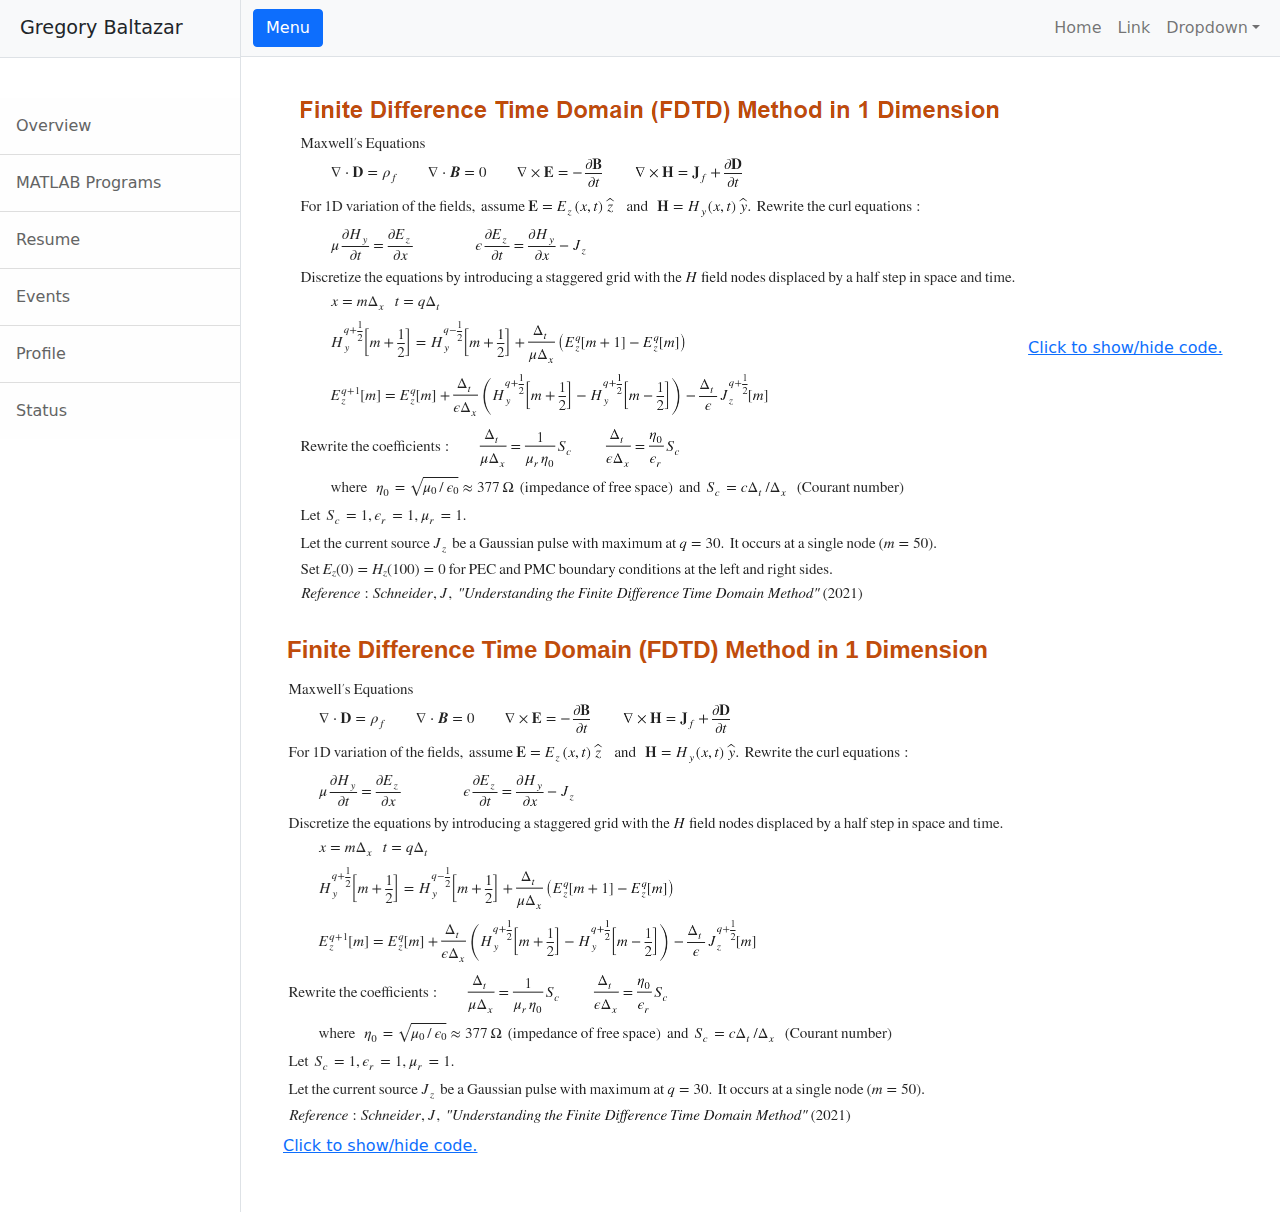
==== commit bdcf0448: "edit" ====
--- a/fdtd_1d.html
+++ b/fdtd_1d.html
@@ -3,7 +3,7 @@
 <html lang="en">
     <head>
         <meta charset="utf-8" />
-        <meta name="viewport" content="width=device-width, initial-scale=1, minimum-scale=0.25, shrink-to-fit=no" />
+        <meta name="viewport" content="width=device-width, initial-scale=0.5, shrink-to-fit=no" />
         <meta name="description" content="" />
         <meta name="author" content="" />
         <title>G Baltazar Portfolio</title>
@@ -55,6 +55,13 @@
                 <div class="container-fluid">
 				
                     <div class = "rtcContent">
+					<img src="images/fdtd1d_info.png" alt="">
+					<a href="javascript:showhide('matlab_code')">Click to show/hide code.</a>
+					<div id = "matlab_code" style = "display:none;" class="CodeBlock"><div class="inlineWrapper"><div  class = 'S2'><span style="white-space: pre"><span >tsteps = 500;</span></span></div></div><div class="inlineWrapper"><div  class = 'S3'><span style="white-space: pre"><span >xsteps = 100;</span></span></div></div><div class="inlineWrapper"><div  class = 'S3'><span style="white-space: pre"><span >imp0 = 377;     </span><span style="color: rgb(0, 128, 19);">% impedance of free space</span></span></div></div><div class="inlineWrapper"><div  class = 'S3'><span style="white-space: pre"><span style="color: rgb(0, 128, 19);">%initialize the magnetic and electric field arrays</span></span></div></div><div class="inlineWrapper"><div  class = 'S3'><span style="white-space: pre"><span >Hy = zeros(1,xsteps);</span></span></div></div><div class="inlineWrapper"><div  class = 'S3'><span style="white-space: pre"><span >Ez = zeros(1,xsteps);</span></span></div></div><div class="inlineWrapper"><div  class = 'S3'><span style="white-space: pre"><span style="color: rgb(0, 128, 19);">% time step loop</span></span></div></div><div class="inlineWrapper"><div  class = 'S3'><span style="white-space: pre"><span style="color: rgb(14, 0, 255);">for </span><span >q = 1:tsteps  </span></span></div></div><div class="inlineWrapper"><div  class = 'S3'><span style="white-space: pre"><span >    </span><span style="color: rgb(0, 128, 19);">% update the magnetic field</span></span></div></div><div class="inlineWrapper"><div  class = 'S3'><span style="white-space: pre"><span >    </span><span style="color: rgb(14, 0, 255);">for </span><span >m = 1:(xsteps-1)</span></span></div></div><div class="inlineWrapper"><div  class = 'S3'><span style="white-space: pre"><span >        Hy(m) = Hy(m) + (Ez(m+1) - Ez(m))/imp0;</span></span></div></div><div class="inlineWrapper"><div  class = 'S3'><span style="white-space: pre"><span >    </span><span style="color: rgb(14, 0, 255);">end</span></span></div></div><div class="inlineWrapper"><div  class = 'S3'><span style="white-space: pre"><span >    </span><span style="color: rgb(0, 128, 19);">%update the electric field</span></span></div></div><div class="inlineWrapper"><div  class = 'S3'><span style="white-space: pre"><span >    </span><span style="color: rgb(14, 0, 255);">for </span><span >m = 2:xsteps</span></span></div></div><div class="inlineWrapper"><div  class = 'S3'><span style="white-space: pre"><span >        Ez(m) = Ez(m) + (Hy(m) - Hy(m-1))*imp0;</span></span></div></div><div class="inlineWrapper"><div  class = 'S3'><span style="white-space: pre"><span >    </span><span style="color: rgb(14, 0, 255);">end</span></span></div></div><div class="inlineWrapper"><div  class = 'S3'><span style="white-space: pre"><span >    </span><span style="color: rgb(0, 128, 19);">% 50th node is source of Gaussian pulse</span></span></div></div><div class="inlineWrapper"><div  class = 'S3'><span style="white-space: pre"><span >    Ez(50) = Ez(50) + exp(-(q-30)^2/100);</span></span></div></div><div class="inlineWrapper"><div  class = 'S3'><span style="white-space: pre"><span >    </span><span style="color: rgb(14, 0, 255);">if </span><span >mod(q,2) == 0</span></span></div></div><div class="inlineWrapper"><div  class = 'S3'><span style="white-space: pre"><span >        plot(1:xsteps,Ez,</span><span style="color: rgb(167, 9, 245);">'r'</span><span >);</span></span></div></div><div class="inlineWrapper"><div  class = 'S3'><span style="white-space: pre"><span >        title(</span><span style="color: rgb(167, 9, 245);">"1-D FDTD"</span><span >);</span></span></div></div><div class="inlineWrapper"><div  class = 'S3'><span style="white-space: pre"><span >        xlabel(</span><span style="color: rgb(167, 9, 245);">"xstep"</span><span >);</span></span></div></div><div class="inlineWrapper"><div  class = 'S3'><span style="white-space: pre"><span >        ylabel(</span><span style="color: rgb(167, 9, 245);">"Ez"</span><span >);</span></span></div></div><div class="inlineWrapper"><div  class = 'S3'><span style="white-space: pre"><span >        axis([0 xsteps -1 1]);</span></span></div></div><div class="inlineWrapper"><div  class = 'S3'><span style="white-space: pre"><span >        drawnow;</span></span></div></div><div class="inlineWrapper"><div  class = 'S3'><span style="white-space: pre"><span >    </span><span style="color: rgb(14, 0, 255);">end</span></span></div></div><div class="inlineWrapper"><div  class = 'S4'><span style="white-space: pre"><span style="color: rgb(14, 0, 255);">end</span></span></div></div>
+					</div>
+					<br>
+					<img src="images/fdtd_1d_movie.gif" alt="">
+					
 					<h1  class = 'S0'><span style=' font-weight: bold;'>Finite Difference Time Domain (FDTD) Method in 1 Dimension</span></h1>
 						<div  class = 'S1'><span></span></div>
 						<div  class = 'S1'><span mathmlencoding="&lt;math xmlns=&quot;http://www.w3.org/1998/Math/MathML&quot; display=&quot;block&quot;&gt;&lt;mrow&gt;&lt;mtable columnalign=&quot;left&quot;&gt;&lt;mtr&gt;&lt;mtd&gt;&lt;mrow&gt;&lt;msup&gt;&lt;mrow&gt;&lt;mi mathvariant=&quot;normal&quot;&gt;Maxwell&lt;/mi&gt;&lt;/mrow&gt;&lt;mrow&gt;&lt;mo&gt;′&lt;/mo&gt;&lt;/mrow&gt;&lt;/msup&gt;&lt;mi mathvariant=&quot;normal&quot;&gt;s&lt;/mi&gt;&lt;mtext&gt; &lt;/mtext&gt;&lt;mi mathvariant=&quot;normal&quot;&gt;Equations&lt;/mi&gt;&lt;/mrow&gt;&lt;/mtd&gt;&lt;/mtr&gt;&lt;mtr&gt;&lt;mtd&gt;&lt;mrow&gt;&lt;mtext&gt;          &lt;/mtext&gt;&lt;mo&gt;∇&lt;/mo&gt;&lt;mo&gt;⋅&lt;/mo&gt;&lt;mi mathvariant=&quot;bold&quot;&gt;D&lt;/mi&gt;&lt;mo&gt;=&lt;/mo&gt;&lt;msubsup&gt;&lt;mrow&gt;&lt;mi&gt;ρ&lt;/mi&gt;&lt;/mrow&gt;&lt;mrow&gt;&lt;mi mathvariant=&quot;italic&quot;&gt;f&lt;/mi&gt;&lt;/mrow&gt;&lt;mrow&gt;&lt;mi data-category=&quot;placeholder-atom&quot;&gt;&lt;/mi&gt;&lt;/mrow&gt;&lt;/msubsup&gt;&lt;mtext&gt;          &lt;/mtext&gt;&lt;mo data-category=&quot;structure&quot;&gt;∇&lt;/mo&gt;&lt;mo data-category=&quot;structure&quot;&gt;⋅&lt;/mo&gt;&lt;mi mathvariant=&quot;bold-italic&quot;&gt;B&lt;/mi&gt;&lt;mo&gt;=&lt;/mo&gt;&lt;mn&gt;0&lt;/mn&gt;&lt;mtext&gt;          &lt;/mtext&gt;&lt;mo data-category=&quot;structure&quot;&gt;∇&lt;/mo&gt;&lt;mo data-category=&quot;structure&quot;&gt;×&lt;/mo&gt;&lt;mi mathvariant=&quot;bold&quot;&gt;E&lt;/mi&gt;&lt;mo&gt;=&lt;/mo&gt;&lt;mo&gt;-&lt;/mo&gt;&lt;mfrac data-category=&quot;structure&quot;&gt;&lt;mrow data-category=&quot;placeholder&quot;&gt;&lt;mo data-category=&quot;structure&quot;&gt;∂&lt;/mo&gt;&lt;mi mathvariant=&quot;bold&quot;&gt;B&lt;/mi&gt;&lt;/mrow&gt;&lt;mrow data-category=&quot;placeholder&quot;&gt;&lt;mo data-category=&quot;structure&quot;&gt;∂&lt;/mo&gt;&lt;mi mathvariant=&quot;italic&quot;&gt;t&lt;/mi&gt;&lt;/mrow&gt;&lt;/mfrac&gt;&lt;mtext&gt;          &lt;/mtext&gt;&lt;mo data-category=&quot;structure&quot;&gt;∇&lt;/mo&gt;&lt;mo data-category=&quot;structure&quot;&gt;×&lt;/mo&gt;&lt;mi mathvariant=&quot;bold&quot;&gt;H&lt;/mi&gt;&lt;mo&gt;=&lt;/mo&gt;&lt;msubsup data-category=&quot;structure&quot;&gt;&lt;mrow data-category=&quot;placeholder&quot;&gt;&lt;mi mathvariant=&quot;bold&quot;&gt;J&lt;/mi&gt;&lt;/mrow&gt;&lt;mrow data-category=&quot;placeholder&quot;&gt;&lt;mi mathvariant=&quot;italic&quot;&gt;f&lt;/mi&gt;&lt;/mrow&gt;&lt;mrow data-category=&quot;placeholder&quot;&gt;&lt;mi data-category=&quot;placeholder-atom&quot;&gt;&lt;/mi&gt;&lt;/mrow&gt;&lt;/msubsup&gt;&lt;mo&gt;+&lt;/mo&gt;&lt;mfrac data-category=&quot;structure&quot;&gt;&lt;mrow data-category=&quot;placeholder&quot;&gt;&lt;mo data-category=&quot;structure&quot;&gt;∂&lt;/mo&gt;&lt;mi mathvariant=&quot;bold&quot;&gt;D&lt;/mi&gt;&lt;/mrow&gt;&lt;mrow data-category=&quot;placeholder&quot;&gt;&lt;mo data-category=&quot;structure&quot;&gt;∂&lt;/mo&gt;&lt;mi mathvariant=&quot;italic&quot;&gt;t&lt;/mi&gt;&lt;/mrow&gt;&lt;/mfrac&gt;&lt;/mrow&gt;&lt;/mtd&gt;&lt;/mtr&gt;&lt;mtr data-category=&quot;multilineequation&quot;&gt;&lt;mtd data-category=&quot;multilineequation&quot;&gt;&lt;mrow data-category=&quot;placeholder&quot;&gt;&lt;mi mathvariant=&quot;normal&quot;&gt;For&lt;/mi&gt;&lt;mtext&gt; &lt;/mtext&gt;&lt;mn&gt;1&lt;/mn&gt;&lt;mi mathvariant=&quot;normal&quot;&gt;D&lt;/mi&gt;&lt;mtext&gt; &lt;/mtext&gt;&lt;mi mathvariant=&quot;normal&quot;&gt;variation&lt;/mi&gt;&lt;mtext&gt; &lt;/mtext&gt;&lt;mi mathvariant=&quot;normal&quot;&gt;of&lt;/mi&gt;&lt;mtext&gt; &lt;/mtext&gt;&lt;mi mathvariant=&quot;normal&quot;&gt;the&lt;/mi&gt;&lt;mtext&gt; &lt;/mtext&gt;&lt;mi mathvariant=&quot;normal&quot;&gt;fields&lt;/mi&gt;&lt;mo&gt;,&lt;/mo&gt;&lt;mtext&gt; &lt;/mtext&gt;&lt;mi mathvariant=&quot;normal&quot;&gt;assume&lt;/mi&gt;&lt;mtext&gt; &lt;/mtext&gt;&lt;mi mathvariant=&quot;bold&quot;&gt;E&lt;/mi&gt;&lt;mo&gt;=&lt;/mo&gt;&lt;msubsup data-category=&quot;structure&quot;&gt;&lt;mrow data-category=&quot;placeholder&quot;&gt;&lt;mi mathvariant=&quot;italic&quot;&gt;E&lt;/mi&gt;&lt;/mrow&gt;&lt;mrow data-category=&quot;placeholder&quot;&gt;&lt;mi mathvariant=&quot;italic&quot;&gt;z&lt;/mi&gt;&lt;/mrow&gt;&lt;mrow data-category=&quot;placeholder&quot;&gt;&lt;mi data-category=&quot;placeholder-atom&quot;&gt;&lt;/mi&gt;&lt;/mrow&gt;&lt;/msubsup&gt;&lt;mrow data-category=&quot;structure&quot;&gt;&lt;mo data-category=&quot;static&quot;&gt;(&lt;/mo&gt;&lt;mrow data-category=&quot;placeholder&quot;&gt;&lt;mi mathvariant=&quot;italic&quot;&gt;x&lt;/mi&gt;&lt;mo&gt;,&lt;/mo&gt;&lt;mi mathvariant=&quot;italic&quot;&gt;t&lt;/mi&gt;&lt;/mrow&gt;&lt;mo data-category=&quot;static&quot;&gt;)&lt;/mo&gt;&lt;/mrow&gt;&lt;mtext&gt; &lt;/mtext&gt;&lt;mover data-category=&quot;structure&quot; accent=&quot;true&quot;&gt;&lt;mrow data-category=&quot;placeholder&quot;&gt;&lt;mi mathvariant=&quot;italic&quot;&gt;z&lt;/mi&gt;&lt;/mrow&gt;&lt;mrow data-category=&quot;static&quot;&gt;&lt;mo&gt;ˆ&lt;/mo&gt;&lt;/mrow&gt;&lt;/mover&gt;&lt;mtext&gt;  &lt;/mtext&gt;&lt;mtext&gt; &lt;/mtext&gt;&lt;mtext&gt; &lt;/mtext&gt;&lt;mi mathvariant=&quot;normal&quot;&gt;and&lt;/mi&gt;&lt;mtext&gt;  &lt;/mtext&gt;&lt;mtext&gt; &lt;/mtext&gt;&lt;mi mathvariant=&quot;bold&quot;&gt;H&lt;/mi&gt;&lt;mo&gt;=&lt;/mo&gt;&lt;msubsup data-category=&quot;structure&quot;&gt;&lt;mrow data-category=&quot;placeholder&quot;&gt;&lt;mi mathvariant=&quot;italic&quot;&gt;H&lt;/mi&gt;&lt;/mrow&gt;&lt;mrow data-category=&quot;placeholder&quot;&gt;&lt;mi mathvariant=&quot;italic&quot;&gt;y&lt;/mi&gt;&lt;/mrow&gt;&lt;mrow data-category=&quot;placeholder&quot;&gt;&lt;mi data-category=&quot;placeholder-atom&quot;&gt;&lt;/mi&gt;&lt;/mrow&gt;&lt;/msubsup&gt;&lt;mrow data-category=&quot;structure&quot;&gt;&lt;mo data-category=&quot;static&quot;&gt;(&lt;/mo&gt;&lt;mrow data-category=&quot;placeholder&quot;&gt;&lt;mi mathvariant=&quot;italic&quot;&gt;x&lt;/mi&gt;&lt;mo&gt;,&lt;/mo&gt;&lt;mi mathvariant=&quot;italic&quot;&gt;t&lt;/mi&gt;&lt;/mrow&gt;&lt;mo data-category=&quot;static&quot;&gt;)&lt;/mo&gt;&lt;/mrow&gt;&lt;mtext&gt; &lt;/mtext&gt;&lt;mover data-category=&quot;structure&quot; accent=&quot;true&quot;&gt;&lt;mrow data-category=&quot;placeholder&quot;&gt;&lt;mi mathvariant=&quot;italic&quot;&gt;y&lt;/mi&gt;&lt;/mrow&gt;&lt;mrow data-category=&quot;static&quot;&gt;&lt;mo&gt;ˆ&lt;/mo&gt;&lt;/mrow&gt;&lt;/mover&gt;&lt;mo&gt;.&lt;/mo&gt;&lt;mtext&gt; &lt;/mtext&gt;&lt;mi mathvariant=&quot;normal&quot;&gt;Rewrite&lt;/mi&gt;&lt;mtext&gt; &lt;/mtext&gt;&lt;mi mathvariant=&quot;normal&quot;&gt;the&lt;/mi&gt;&lt;mtext&gt; &lt;/mtext&gt;&lt;mi mathvariant=&quot;normal&quot;&gt;curl&lt;/mi&gt;&lt;mtext&gt; &lt;/mtext&gt;&lt;mi mathvariant=&quot;normal&quot;&gt;equations&lt;/mi&gt;&lt;mo&gt;:&lt;/mo&gt;&lt;/mrow&gt;&lt;/mtd&gt;&lt;/mtr&gt;&lt;mtr data-category=&quot;multilineequation&quot;&gt;&lt;mtd data-category=&quot;multilineequation&quot;&gt;&lt;mrow data-category=&quot;placeholder&quot;&gt;&lt;mtext&gt;          &lt;/mtext&gt;&lt;mi data-category=&quot;structure&quot;&gt;μ&lt;/mi&gt;&lt;mfrac data-category=&quot;structure&quot;&gt;&lt;mrow data-category=&quot;placeholder&quot;&gt;&lt;mo data-category=&quot;structure&quot;&gt;∂&lt;/mo&gt;&lt;msubsup data-category=&quot;structure&quot;&gt;&lt;mrow data-category=&quot;placeholder&quot;&gt;&lt;mi mathvariant=&quot;italic&quot;&gt;H&lt;/mi&gt;&lt;/mrow&gt;&lt;mrow data-category=&quot;placeholder&quot;&gt;&lt;mi mathvariant=&quot;italic&quot;&gt;y&lt;/mi&gt;&lt;/mrow&gt;&lt;mrow data-category=&quot;placeholder&quot;&gt;&lt;mi data-category=&quot;placeholder-atom&quot;&gt;&lt;/mi&gt;&lt;/mrow&gt;&lt;/msubsup&gt;&lt;/mrow&gt;&lt;mrow data-category=&quot;placeholder&quot;&gt;&lt;mo data-category=&quot;structure&quot;&gt;∂&lt;/mo&gt;&lt;mi mathvariant=&quot;italic&quot;&gt;t&lt;/mi&gt;&lt;/mrow&gt;&lt;/mfrac&gt;&lt;mo&gt;=&lt;/mo&gt;&lt;mfrac data-category=&quot;structure&quot;&gt;&lt;mrow data-category=&quot;placeholder&quot;&gt;&lt;mo data-category=&quot;structure&quot;&gt;∂&lt;/mo&gt;&lt;msubsup data-category=&quot;structure&quot;&gt;&lt;mrow data-category=&quot;placeholder&quot;&gt;&lt;mi mathvariant=&quot;italic&quot;&gt;E&lt;/mi&gt;&lt;/mrow&gt;&lt;mrow data-category=&quot;placeholder&quot;&gt;&lt;mi mathvariant=&quot;italic&quot;&gt;z&lt;/mi&gt;&lt;/mrow&gt;&lt;mrow data-category=&quot;placeholder&quot;&gt;&lt;mi data-category=&quot;placeholder-atom&quot;&gt;&lt;/mi&gt;&lt;/mrow&gt;&lt;/msubsup&gt;&lt;/mrow&gt;&lt;mrow data-category=&quot;placeholder&quot;&gt;&lt;mo data-category=&quot;structure&quot;&gt;∂&lt;/mo&gt;&lt;mi mathvariant=&quot;italic&quot;&gt;x&lt;/mi&gt;&lt;/mrow&gt;&lt;/mfrac&gt;&lt;mtext&gt;                    &lt;/mtext&gt;&lt;mi data-category=&quot;structure&quot;&gt;ϵ&lt;/mi&gt;&lt;mfrac data-category=&quot;structure&quot;&gt;&lt;mrow data-category=&quot;placeholder&quot;&gt;&lt;mo data-category=&quot;structure&quot;&gt;∂&lt;/mo&gt;&lt;msubsup data-category=&quot;structure&quot;&gt;&lt;mrow data-category=&quot;placeholder&quot;&gt;&lt;mi mathvariant=&quot;italic&quot;&gt;E&lt;/mi&gt;&lt;/mrow&gt;&lt;mrow data-category=&quot;placeholder&quot;&gt;&lt;mi mathvariant=&quot;italic&quot;&gt;z&lt;/mi&gt;&lt;/mrow&gt;&lt;mrow data-category=&quot;placeholder&quot;&gt;&lt;mi id=&quot;CDCC00F0&quot; data-category=&quot;placeholder-atom&quot;&gt;&lt;/mi&gt;&lt;/mrow&gt;&lt;/msubsup&gt;&lt;/mrow&gt;&lt;mrow id=&quot;DFB1165A&quot; data-category=&quot;placeholder&quot;&gt;&lt;mo id=&quot;B084B7A2&quot; data-category=&quot;structure&quot;&gt;∂&lt;/mo&gt;&lt;mi mathvariant=&quot;italic&quot; id=&quot;65C6F40E&quot;&gt;t&lt;/mi&gt;&lt;/mrow&gt;&lt;/mfrac&gt;&lt;mo id=&quot;478F84C4&quot;&gt;=&lt;/mo&gt;&lt;mfrac id=&quot;E727F286&quot; data-category=&quot;structure&quot;&gt;&lt;mrow id=&quot;4D31C93B&quot; data-category=&quot;placeholder&quot;&gt;&lt;mo id=&quot;686409F4&quot; data-category=&quot;structure&quot;&gt;∂&lt;/mo&gt;&lt;msubsup id=&quot;76162765&quot; data-category=&quot;structure&quot;&gt;&lt;mrow id=&quot;81D33E93&quot; data-category=&quot;placeholder&quot;&gt;&lt;mi mathvariant=&quot;italic&quot; id=&quot;FA099017&quot;&gt;H&lt;/mi&gt;&lt;/mrow&gt;&lt;mrow id=&quot;8555DE41&quot; data-category=&quot;placeholder&quot;&gt;&lt;mi mathvariant=&quot;italic&quot; id=&quot;C13CFDD7&quot;&gt;y&lt;/mi&gt;&lt;/mrow&gt;&lt;mrow id=&quot;4F0AF32A&quot; data-category=&quot;placeholder&quot;&gt;&lt;mi id=&quot;AC8CC9DE&quot; data-category=&quot;placeholder-atom&quot;&gt;&lt;/mi&gt;&lt;/mrow&gt;&lt;/msubsup&gt;&lt;/mrow&gt;&lt;mrow id=&quot;B440250B&quot; data-category=&quot;placeholder&quot;&gt;&lt;mo id=&quot;EEA03B9E&quot; data-category=&quot;structure&quot;&gt;∂&lt;/mo&gt;&lt;mi mathvariant=&quot;italic&quot; id=&quot;4B698AD8&quot;&gt;x&lt;/mi&gt;&lt;/mrow&gt;&lt;/mfrac&gt;&lt;mo id=&quot;7D601264&quot;&gt;-&lt;/mo&gt;&lt;msubsup id=&quot;215D3C3E&quot; data-category=&quot;structure&quot;&gt;&lt;mrow id=&quot;946FE621&quot; data-category=&quot;placeholder&quot;&gt;&lt;mi mathvariant=&quot;italic&quot; id=&quot;9EF7E0F0&quot;&gt;J&lt;/mi&gt;&lt;/mrow&gt;&lt;mrow id=&quot;EC5B50D4&quot; data-category=&quot;placeholder&quot;&gt;&lt;mi mathvariant=&quot;italic&quot; id=&quot;C632C345&quot;&gt;z&lt;/mi&gt;&lt;/mrow&gt;&lt;mrow id=&quot;FE96EAF6&quot; data-category=&quot;placeholder&quot;&gt;&lt;mi id=&quot;CBA218E1&quot; data-category=&quot;placeholder-atom&quot;&gt;&lt;/mi&gt;&lt;/mrow&gt;&lt;/msubsup&gt;&lt;/mrow&gt;&lt;/mtd&gt;&lt;/mtr&gt;&lt;mtr id=&quot;80D3FDFA&quot; data-category=&quot;multilineequation&quot;&gt;&lt;mtd id=&quot;80D3FDFA&quot; data-category=&quot;multilineequation&quot;&gt;&lt;mrow id=&quot;3585F7CC&quot; data-category=&quot;placeholder&quot;&gt;&lt;mi mathvariant=&quot;normal&quot; id=&quot;1F2AADCF&quot;&gt;Discretize&lt;/mi&gt;&lt;mtext id=&quot;AC951691&quot;&gt; &lt;/mtext&gt;&lt;mi mathvariant=&quot;normal&quot; id=&quot;9825AF7A&quot;&gt;the&lt;/mi&gt;&lt;mtext id=&quot;7E7F086B&quot;&gt; &lt;/mtext&gt;&lt;mi mathvariant=&quot;normal&quot; id=&quot;41A278A8&quot;&gt;equations&lt;/mi&gt;&lt;mtext id=&quot;03910818&quot;&gt; &lt;/mtext&gt;&lt;mi mathvariant=&quot;normal&quot; id=&quot;C68921CC&quot;&gt;by&lt;/mi&gt;&lt;mtext id=&quot;03093CE6&quot;&gt; &lt;/mtext&gt;&lt;mi mathvariant=&quot;normal&quot; id=&quot;A4751385&quot;&gt;introducing&lt;/mi&gt;&lt;mtext id=&quot;95F4098B&quot;&gt; &lt;/mtext&gt;&lt;mi mathvariant=&quot;normal&quot; id=&quot;3A3F25E1&quot;&gt;a&lt;/mi&gt;&lt;mtext id=&quot;7B5CAD38&quot;&gt; &lt;/mtext&gt;&lt;mi mathvariant=&quot;normal&quot; id=&quot;C23A4ECF&quot;&gt;staggered&lt;/mi&gt;&lt;mtext id=&quot;A89746F1&quot;&gt; &lt;/mtext&gt;&lt;mi mathvariant=&quot;normal&quot; id=&quot;BE604398&quot;&gt;grid&lt;/mi&gt;&lt;mtext id=&quot;D947400E&quot;&gt; &lt;/mtext&gt;&lt;mi mathvariant=&quot;normal&quot; id=&quot;DE24425C&quot;&gt;with&lt;/mi&gt;&lt;mtext id=&quot;D70C4EFF&quot;&gt; &lt;/mtext&gt;&lt;mi mathvariant=&quot;normal&quot; id=&quot;C3603713&quot;&gt;the&lt;/mi&gt;&lt;mtext id=&quot;AA5DA801&quot;&gt; &lt;/mtext&gt;&lt;mi mathvariant=&quot;italic&quot; id=&quot;FE699961&quot;&gt;H&lt;/mi&gt;&lt;mtext id=&quot;260262D2&quot;&gt; &lt;/mtext&gt;&lt;mi mathvariant=&quot;normal&quot; id=&quot;D31FDC2A&quot;&gt;field&lt;/mi&gt;&lt;mtext id=&quot;4298E135&quot;&gt; &lt;/mtext&gt;&lt;mi mathvariant=&quot;normal&quot; id=&quot;AC894A7B&quot;&gt;nodes&lt;/mi&gt;&lt;mtext id=&quot;7F1363AD&quot;&gt; &lt;/mtext&gt;&lt;mi mathvariant=&quot;normal&quot; id=&quot;56C5F08C&quot;&gt;displaced&lt;/mi&gt;&lt;mtext id=&quot;E5C4772A&quot;&gt; &lt;/mtext&gt;&lt;mi mathvariant=&quot;normal&quot; id=&quot;BD39F260&quot;&gt;by&lt;/mi&gt;&lt;mtext id=&quot;57008197&quot;&gt; &lt;/mtext&gt;&lt;mi mathvariant=&quot;normal&quot; id=&quot;3C117EB6&quot;&gt;a&lt;/mi&gt;&lt;mtext id=&quot;DCC0A5EC&quot;&gt; &lt;/mtext&gt;&lt;mi mathvariant=&quot;normal&quot; id=&quot;AAD4422B&quot;&gt;half&lt;/mi&gt;&lt;mtext id=&quot;C8C7B5B7&quot;&gt; &lt;/mtext&gt;&lt;mi mathvariant=&quot;normal&quot; id=&quot;2C2CEB2A&quot;&gt;step&lt;/mi&gt;&lt;mtext id=&quot;FCB4DF91&quot;&gt; &lt;/mtext&gt;&lt;mi mathvariant=&quot;normal&quot; id=&quot;7FFFBD31&quot;&gt;in&lt;/mi&gt;&lt;mtext id=&quot;4A4C7AE1&quot;&gt; &lt;/mtext&gt;&lt;mi mathvariant=&quot;normal&quot; id=&quot;4DEBE5EF&quot;&gt;space&lt;/mi&gt;&lt;mtext id=&quot;DC85FDC8&quot;&gt; &lt;/mtext&gt;&lt;mi mathvariant=&quot;normal&quot; id=&quot;E7BD6BB9&quot;&gt;and&lt;/mi&gt;&lt;mtext id=&quot;A89E3692&quot;&gt; &lt;/mtext&gt;&lt;mi mathvariant=&quot;normal&quot; id=&quot;D373C815&quot;&gt;time&lt;/mi&gt;&lt;mo id=&quot;9BECA594&quot;&gt;.&lt;/mo&gt;&lt;/mrow&gt;&lt;/mtd&gt;&lt;/mtr&gt;&lt;mtr id=&quot;80D3FDFA&quot; data-category=&quot;multilineequation&quot;&gt;&lt;mtd id=&quot;80D3FDFA&quot; data-category=&quot;multilineequation&quot;&gt;&lt;mrow id=&quot;C0554468&quot; data-category=&quot;placeholder&quot;&gt;&lt;mtext id=&quot;2663732C&quot;&gt; &lt;/mtext&gt;&lt;mtext id=&quot;915F7E17&quot;&gt; &lt;/mtext&gt;&lt;mtext id=&quot;88B6D0AC&quot;&gt; &lt;/mtext&gt;&lt;mtext id=&quot;18F19F58&quot;&gt; &lt;/mtext&gt;&lt;mtext id=&quot;6D082D1E&quot;&gt; &lt;/mtext&gt;&lt;mtext id=&quot;D11A9CF9&quot;&gt; &lt;/mtext&gt;&lt;mtext id=&quot;8B1FAA20&quot;&gt; &lt;/mtext&gt;&lt;mtext id=&quot;7DA9644A&quot;&gt; &lt;/mtext&gt;&lt;mtext id=&quot;21A2B63A&quot;&gt; &lt;/mtext&gt;&lt;mtext id=&quot;D83581CF&quot;&gt; &lt;/mtext&gt;&lt;mi mathvariant=&quot;italic&quot; id=&quot;B9BC6A3E&quot;&gt;x&lt;/mi&gt;&lt;mo id=&quot;82FF8976&quot;&gt;=&lt;/mo&gt;&lt;mi mathvariant=&quot;italic&quot; id=&quot;F41770F7&quot;&gt;m&lt;/mi&gt;&lt;msubsup id=&quot;883470E8&quot; data-category=&quot;structure&quot;&gt;&lt;mrow id=&quot;DB0284A1&quot; data-category=&quot;placeholder&quot;&gt;&lt;mi id=&quot;26073895&quot;&gt;Δ&lt;/mi&gt;&lt;/mrow&gt;&lt;mrow id=&quot;AD91A04D&quot; data-category=&quot;placeholder&quot;&gt;&lt;mi mathvariant=&quot;italic&quot; id=&quot;6B2A37ED&quot;&gt;x&lt;/mi&gt;&lt;/mrow&gt;&lt;mrow id=&quot;A092C2A9&quot; data-category=&quot;placeholder&quot;&gt;&lt;mi id=&quot;94C0D285&quot; data-category=&quot;placeholder-atom&quot;&gt;&lt;/mi&gt;&lt;/mrow&gt;&lt;/msubsup&gt;&lt;mtext id=&quot;F0CBBFDC&quot;&gt;   &lt;/mtext&gt;&lt;msubsup id=&quot;32C4F497&quot; data-category=&quot;structure&quot;&gt;&lt;mrow id=&quot;A58D2672&quot; data-category=&quot;placeholder&quot;&gt;&lt;mi mathvariant=&quot;italic&quot; id=&quot;3FA17FC6&quot;&gt;t&lt;/mi&gt;&lt;mo id=&quot;F610B7D9&quot;&gt;=&lt;/mo&gt;&lt;mi mathvariant=&quot;italic&quot; id=&quot;2688CABA&quot;&gt;q&lt;/mi&gt;&lt;mi id=&quot;043CCD3D&quot; data-category=&quot;structure&quot;&gt;Δ&lt;/mi&gt;&lt;/mrow&gt;&lt;mrow id=&quot;DB4FED9F&quot; data-category=&quot;placeholder&quot;&gt;&lt;mi mathvariant=&quot;italic&quot; id=&quot;D30298C1&quot;&gt;t&lt;/mi&gt;&lt;/mrow&gt;&lt;mrow id=&quot;EF6035E7&quot; data-category=&quot;placeholder&quot;&gt;&lt;mi id=&quot;4B50D096&quot; data-category=&quot;placeholder-atom&quot;&gt;&lt;/mi&gt;&lt;/mrow&gt;&lt;/msubsup&gt;&lt;/mrow&gt;&lt;/mtd&gt;&lt;/mtr&gt;&lt;mtr id=&quot;80D3FDFA&quot; data-category=&quot;multilineequation&quot;&gt;&lt;mtd id=&quot;80D3FDFA&quot; data-category=&quot;multilineequation&quot;&gt;&lt;mrow id=&quot;BE8F59BB&quot; data-category=&quot;placeholder&quot;&gt;&lt;msubsup id=&quot;499C7344&quot; data-category=&quot;structure&quot;&gt;&lt;mrow id=&quot;0AE05398&quot; data-category=&quot;placeholder&quot;&gt;&lt;mtext id=&quot;0A053EFF&quot;&gt; &lt;/mtext&gt;&lt;mtext id=&quot;622B1D4B&quot;&gt; &lt;/mtext&gt;&lt;mtext id=&quot;5A09833D&quot;&gt; &lt;/mtext&gt;&lt;mtext id=&quot;35781BBF&quot;&gt; &lt;/mtext&gt;&lt;mtext id=&quot;32EDCA11&quot;&gt; &lt;/mtext&gt;&lt;mtext id=&quot;2C18B2E4&quot;&gt; &lt;/mtext&gt;&lt;mtext id=&quot;E487FA8B&quot;&gt; &lt;/mtext&gt;&lt;mtext id=&quot;80AA743A&quot;&gt; &lt;/mtext&gt;&lt;mtext id=&quot;76B4DA0C&quot;&gt; &lt;/mtext&gt;&lt;mtext id=&quot;547069EA&quot;&gt; &lt;/mtext&gt;&lt;mi mathvariant=&quot;italic&quot; id=&quot;C57D0321&quot;&gt;H&lt;/mi&gt;&lt;/mrow&gt;&lt;mrow id=&quot;D0CB67E6&quot; data-category=&quot;placeholder&quot;&gt;&lt;mi mathvariant=&quot;italic&quot; id=&quot;45042D4C&quot;&gt;y&lt;/mi&gt;&lt;/mrow&gt;&lt;mrow id=&quot;D59623DB&quot; data-category=&quot;placeholder&quot;&gt;&lt;mi mathvariant=&quot;italic&quot; id=&quot;C1633A8D&quot;&gt;q&lt;/mi&gt;&lt;mo id=&quot;8D4D94BB&quot;&gt;+&lt;/mo&gt;&lt;mfrac id=&quot;F0D3C5FD&quot; data-category=&quot;structure&quot;&gt;&lt;mrow id=&quot;CD4A270E&quot; data-category=&quot;placeholder&quot;&gt;&lt;mn id=&quot;4309DE7E&quot;&gt;1&lt;/mn&gt;&lt;/mrow&gt;&lt;mrow id=&quot;332DB631&quot; data-category=&quot;placeholder&quot;&gt;&lt;mn id=&quot;BD3B092B&quot;&gt;2&lt;/mn&gt;&lt;/mrow&gt;&lt;/mfrac&gt;&lt;/mrow&gt;&lt;/msubsup&gt;&lt;mrow id=&quot;940728C7&quot; data-category=&quot;structure&quot;&gt;&lt;mo id=&quot;C8669ADF&quot; data-category=&quot;static&quot;&gt;[&lt;/mo&gt;&lt;mrow id=&quot;0ABA7C9A&quot; data-category=&quot;placeholder&quot;&gt;&lt;mi mathvariant=&quot;italic&quot; id=&quot;CDBD7C0E&quot;&gt;m&lt;/mi&gt;&lt;mo id=&quot;C25C359C&quot;&gt;+&lt;/mo&gt;&lt;mfrac id=&quot;DFBBCEB8&quot; data-category=&quot;structure&quot;&gt;&lt;mrow id=&quot;3DFC5324&quot; data-category=&quot;placeholder&quot;&gt;&lt;mn id=&quot;F49821EE&quot;&gt;1&lt;/mn&gt;&lt;/mrow&gt;&lt;mrow id=&quot;C0F02AFA&quot; data-category=&quot;placeholder&quot;&gt;&lt;mn id=&quot;9FED38AB&quot;&gt;2&lt;/mn&gt;&lt;/mrow&gt;&lt;/mfrac&gt;&lt;/mrow&gt;&lt;mo id=&quot;6130D1E5&quot; data-category=&quot;static&quot;&gt;]&lt;/mo&gt;&lt;/mrow&gt;&lt;mo id=&quot;895E0038&quot;&gt;=&lt;/mo&gt;&lt;msubsup id=&quot;915F256C&quot; data-category=&quot;structure&quot;&gt;&lt;mrow id=&quot;1675A768&quot; data-category=&quot;placeholder&quot;&gt;&lt;mi mathvariant=&quot;italic&quot; id=&quot;CA3C5C52&quot;&gt;H&lt;/mi&gt;&lt;/mrow&gt;&lt;mrow id=&quot;9247FFF8&quot; data-category=&quot;placeholder&quot;&gt;&lt;mi mathvariant=&quot;italic&quot; id=&quot;4351FD6C&quot;&gt;y&lt;/mi&gt;&lt;/mrow&gt;&lt;mrow id=&quot;1F52FA3C&quot; data-category=&quot;placeholder&quot;&gt;&lt;mi mathvariant=&quot;italic&quot; id=&quot;5775DD29&quot;&gt;q&lt;/mi&gt;&lt;mo id=&quot;7674DE22&quot;&gt;-&lt;/mo&gt;&lt;mfrac id=&quot;D526BB66&quot; data-category=&quot;structure&quot;&gt;&lt;mrow id=&quot;410339D8&quot; data-category=&quot;placeholder&quot;&gt;&lt;mn id=&quot;87FF8F76&quot;&gt;1&lt;/mn&gt;&lt;/mrow&gt;&lt;mrow id=&quot;FA3EE1AC&quot; data-category=&quot;placeholder&quot;&gt;&lt;mn id=&quot;80233E36&quot;&gt;2&lt;/mn&gt;&lt;/mrow&gt;&lt;/mfrac&gt;&lt;/mrow&gt;&lt;/msubsup&gt;&lt;mrow id=&quot;F2072BCB&quot; data-category=&quot;structure&quot;&gt;&lt;mo id=&quot;37903A4F&quot; data-category=&quot;static&quot;&gt;[&lt;/mo&gt;&lt;mrow id=&quot;12DEAF5A&quot; data-category=&quot;placeholder&quot;&gt;&lt;mi mathvariant=&quot;italic&quot; id=&quot;9423CE17&quot;&gt;m&lt;/mi&gt;&lt;mo id=&quot;3284A68A&quot;&gt;+&lt;/mo&gt;&lt;mfrac id=&quot;E1A4077D&quot; data-category=&quot;structure&quot;&gt;&lt;mrow id=&quot;E602D41F&quot; data-category=&quot;placeholder&quot;&gt;&lt;mn id=&quot;4CAC572F&quot;&gt;1&lt;/mn&gt;&lt;/mrow&gt;&lt;mrow id=&quot;4C0BE137&quot; data-category=&quot;placeholder&quot;&gt;&lt;mn id=&quot;6A8296D1&quot;&gt;2&lt;/mn&gt;&lt;/mrow&gt;&lt;/mfrac&gt;&lt;/mrow&gt;&lt;mo id=&quot;34600496&quot; data-category=&quot;static&quot;&gt;]&lt;/mo&gt;&lt;/mrow&gt;&lt;mo id=&quot;80CAE4DC&quot;&gt;+&lt;/mo&gt;&lt;mfrac id=&quot;8B61308D&quot; data-category=&quot;structure&quot;&gt;&lt;mrow id=&quot;08B657D3&quot; data-category=&quot;placeholder&quot;&gt;&lt;msubsup id=&quot;706A287B&quot; data-category=&quot;structure&quot;&gt;&lt;mrow id=&quot;29D3D20D&quot; data-category=&quot;placeholder&quot;&gt;&lt;mi id=&quot;054B0BFF&quot; data-category=&quot;structure&quot;&gt;Δ&lt;/mi&gt;&lt;/mrow&gt;&lt;mrow id=&quot;A9898284&quot; data-category=&quot;placeholder&quot;&gt;&lt;mi mathvariant=&quot;italic&quot; id=&quot;BB20D5DB&quot;&gt;t&lt;/mi&gt;&lt;/mrow&gt;&lt;mrow id=&quot;1C3AD9CC&quot; data-category=&quot;placeholder&quot;&gt;&lt;mi id=&quot;A86CBD79&quot; data-category=&quot;placeholder-atom&quot;&gt;&lt;/mi&gt;&lt;/mrow&gt;&lt;/msubsup&gt;&lt;/mrow&gt;&lt;mrow id=&quot;185E72C1&quot; data-category=&quot;placeholder&quot;&gt;&lt;mi id=&quot;836F05EF&quot; data-category=&quot;structure&quot;&gt;μ&lt;/mi&gt;&lt;msubsup id=&quot;005B0713&quot; data-category=&quot;structure&quot;&gt;&lt;mrow id=&quot;95065BC6&quot; data-category=&quot;placeholder&quot;&gt;&lt;mi id=&quot;7944CB09&quot; data-category=&quot;structure&quot;&gt;Δ&lt;/mi&gt;&lt;/mrow&gt;&lt;mrow id=&quot;2698E7F4&quot; data-category=&quot;placeholder&quot;&gt;&lt;mi mathvariant=&quot;italic&quot; id=&quot;7335CC02&quot;&gt;x&lt;/mi&gt;&lt;/mrow&gt;&lt;mrow id=&quot;5F31C27D&quot; data-category=&quot;placeholder&quot;&gt;&lt;mi id=&quot;872FC485&quot; data-category=&quot;placeholder-atom&quot;&gt;&lt;/mi&gt;&lt;/mrow&gt;&lt;/msubsup&gt;&lt;/mrow&gt;&lt;/mfrac&gt;&lt;mrow id=&quot;CF86755C&quot; data-category=&quot;structure&quot;&gt;&lt;mo id=&quot;61818AC3&quot; data-category=&quot;static&quot;&gt;(&lt;/mo&gt;&lt;mrow id=&quot;02713AF5&quot; data-category=&quot;placeholder&quot;&gt;&lt;msubsup id=&quot;F0A34BF0&quot; data-category=&quot;structure&quot;&gt;&lt;mrow id=&quot;DC7EA92D&quot; data-category=&quot;placeholder&quot;&gt;&lt;mi mathvariant=&quot;italic&quot; id=&quot;81634D4C&quot;&gt;E&lt;/mi&gt;&lt;/mrow&gt;&lt;mrow id=&quot;CE40D4B4&quot; data-category=&quot;placeholder&quot;&gt;&lt;mi mathvariant=&quot;italic&quot; id=&quot;E77F12FC&quot;&gt;z&lt;/mi&gt;&lt;/mrow&gt;&lt;mrow id=&quot;40AC6815&quot; data-category=&quot;placeholder&quot;&gt;&lt;mi mathvariant=&quot;italic&quot; id=&quot;D0FC99C2&quot;&gt;q&lt;/mi&gt;&lt;/mrow&gt;&lt;/msubsup&gt;&lt;mrow id=&quot;30083060&quot; data-category=&quot;structure&quot;&gt;&lt;mo id=&quot;43238083&quot; data-category=&quot;static&quot;&gt;[&lt;/mo&gt;&lt;mrow id=&quot;B9A0C03F&quot; data-category=&quot;placeholder&quot;&gt;&lt;mi mathvariant=&quot;italic&quot; id=&quot;3D2700DC&quot;&gt;m&lt;/mi&gt;&lt;mo id=&quot;0B508A0E&quot;&gt;+&lt;/mo&gt;&lt;mn id=&quot;C1082681&quot;&gt;1&lt;/mn&gt;&lt;/mrow&gt;&lt;mo id=&quot;5F698960&quot; data-category=&quot;static&quot;&gt;]&lt;/mo&gt;&lt;/mrow&gt;&lt;mo id=&quot;A937EE79&quot;&gt;-&lt;/mo&gt;&lt;msubsup id=&quot;6751ED11&quot; data-category=&quot;structure&quot;&gt;&lt;mrow id=&quot;6D51116C&quot; data-category=&quot;placeholder&quot;&gt;&lt;mi mathvariant=&quot;italic&quot; id=&quot;AF1B8A6E&quot;&gt;E&lt;/mi&gt;&lt;/mrow&gt;&lt;mrow id=&quot;1B382969&quot; data-category=&quot;placeholder&quot;&gt;&lt;mi mathvariant=&quot;italic&quot; id=&quot;5414C39B&quot;&gt;z&lt;/mi&gt;&lt;/mrow&gt;&lt;mrow id=&quot;E2E7A0A9&quot; data-category=&quot;placeholder&quot;&gt;&lt;mi mathvariant=&quot;italic&quot; id=&quot;0243F0C2&quot;&gt;q&lt;/mi&gt;&lt;/mrow&gt;&lt;/msubsup&gt;&lt;mrow id=&quot;BB728382&quot; data-category=&quot;structure&quot;&gt;&lt;mo id=&quot;59421CF6&quot; data-category=&quot;static&quot;&gt;[&lt;/mo&gt;&lt;mrow id=&quot;6F0F1E23&quot; data-category=&quot;placeholder&quot;&gt;&lt;mi mathvariant=&quot;italic&quot; id=&quot;080B8F2B&quot;&gt;m&lt;/mi&gt;&lt;/mrow&gt;&lt;mo id=&quot;1A051A12&quot; data-category=&quot;static&quot;&gt;]&lt;/mo&gt;&lt;/mrow&gt;&lt;/mrow&gt;&lt;mo id=&quot;3F5604C7&quot; data-category=&quot;static&quot;&gt;)&lt;/mo&gt;&lt;/mrow&gt;&lt;/mrow&gt;&lt;/mtd&gt;&lt;/mtr&gt;&lt;mtr id=&quot;80D3FDFA&quot; data-category=&quot;multilineequation&quot;&gt;&lt;mtd id=&quot;80D3FDFA&quot; data-category=&quot;multilineequation&quot;&gt;&lt;mrow id=&quot;8E88808A&quot; data-category=&quot;placeholder&quot;&gt;&lt;msubsup id=&quot;1B55DAB5&quot; data-category=&quot;structure&quot;&gt;&lt;mrow id=&quot;08384A5C&quot; data-category=&quot;placeholder&quot;&gt;&lt;mtext id=&quot;C854EFBF&quot;&gt; &lt;/mtext&gt;&lt;mtext id=&quot;59D7A442&quot;&gt; &lt;/mtext&gt;&lt;mtext id=&quot;C1D29CFD&quot;&gt; &lt;/mtext&gt;&lt;mtext id=&quot;77C7C30A&quot;&gt; &lt;/mtext&gt;&lt;mtext id=&quot;995A0E8D&quot;&gt; &lt;/mtext&gt;&lt;mtext id=&quot;F7667853&quot;&gt; &lt;/mtext&gt;&lt;mtext id=&quot;2EE780ED&quot;&gt; &lt;/mtext&gt;&lt;mtext id=&quot;F9489978&quot;&gt; &lt;/mtext&gt;&lt;mtext id=&quot;EC5E0B8E&quot;&gt; &lt;/mtext&gt;&lt;mtext id=&quot;0F1DD27A&quot;&gt; &lt;/mtext&gt;&lt;mi mathvariant=&quot;italic&quot; id=&quot;E2B05DCD&quot;&gt;E&lt;/mi&gt;&lt;/mrow&gt;&lt;mrow id=&quot;01E3D510&quot; data-category=&quot;placeholder&quot;&gt;&lt;mi mathvariant=&quot;italic&quot; id=&quot;67C17B7F&quot;&gt;z&lt;/mi&gt;&lt;/mrow&gt;&lt;mrow id=&quot;0EE74F60&quot; data-category=&quot;placeholder&quot;&gt;&lt;mi mathvariant=&quot;italic&quot; id=&quot;324E0160&quot;&gt;q&lt;/mi&gt;&lt;mo id=&quot;AF8BDDC8&quot;&gt;+&lt;/mo&gt;&lt;mn id=&quot;97EB1C16&quot;&gt;1&lt;/mn&gt;&lt;/mrow&gt;&lt;/msubsup&gt;&lt;mrow id=&quot;E10EA30C&quot; data-category=&quot;structure&quot;&gt;&lt;mo id=&quot;CC86D029&quot; data-category=&quot;static&quot;&gt;[&lt;/mo&gt;&lt;mrow id=&quot;B2483119&quot; data-category=&quot;placeholder&quot;&gt;&lt;mi mathvariant=&quot;italic&quot; id=&quot;6BC59354&quot;&gt;m&lt;/mi&gt;&lt;/mrow&gt;&lt;mo id=&quot;AD64D6FA&quot; data-category=&quot;static&quot;&gt;]&lt;/mo&gt;&lt;/mrow&gt;&lt;mo id=&quot;FC339093&quot;&gt;=&lt;/mo&gt;&lt;msubsup id=&quot;358570D7&quot; data-category=&quot;structure&quot;&gt;&lt;mrow id=&quot;36CD1DC0&quot; data-category=&quot;placeholder&quot;&gt;&lt;mi mathvariant=&quot;italic&quot; id=&quot;BBD424A6&quot;&gt;E&lt;/mi&gt;&lt;/mrow&gt;&lt;mrow id=&quot;97B1967C&quot; data-category=&quot;placeholder&quot;&gt;&lt;mi mathvariant=&quot;italic&quot; id=&quot;176B62AE&quot;&gt;z&lt;/mi&gt;&lt;/mrow&gt;&lt;mrow id=&quot;ED331B46&quot; data-category=&quot;placeholder&quot;&gt;&lt;mi mathvariant=&quot;italic&quot; id=&quot;43C982FF&quot;&gt;q&lt;/mi&gt;&lt;/mrow&gt;&lt;/msubsup&gt;&lt;mrow id=&quot;F0E33DE0&quot; data-category=&quot;structure&quot;&gt;&lt;mo id=&quot;04B3DA8C&quot; data-category=&quot;static&quot;&gt;[&lt;/mo&gt;&lt;mrow id=&quot;FFF82CDC&quot; data-category=&quot;placeholder&quot;&gt;&lt;mi mathvariant=&quot;italic&quot; id=&quot;146962F4&quot;&gt;m&lt;/mi&gt;&lt;/mrow&gt;&lt;mo id=&quot;C7A2BFD4&quot; data-category=&quot;static&quot;&gt;]&lt;/mo&gt;&lt;/mrow&gt;&lt;mo id=&quot;09F143E4&quot;&gt;+&lt;/mo&gt;&lt;mfrac id=&quot;EA55F8DF&quot; data-category=&quot;structure&quot;&gt;&lt;mrow id=&quot;A3CA351E&quot; data-category=&quot;placeholder&quot;&gt;&lt;msubsup id=&quot;636B011D&quot; data-category=&quot;structure&quot;&gt;&lt;mrow id=&quot;2DAA605D&quot; data-category=&quot;placeholder&quot;&gt;&lt;mi id=&quot;6576E0B1&quot; data-category=&quot;structure&quot;&gt;Δ&lt;/mi&gt;&lt;/mrow&gt;&lt;mrow id=&quot;A46A8984&quot; data-category=&quot;placeholder&quot;&gt;&lt;mi mathvariant=&quot;italic&quot; id=&quot;CA44EDFB&quot;&gt;t&lt;/mi&gt;&lt;/mrow&gt;&lt;mrow id=&quot;D338C8F9&quot; data-category=&quot;placeholder&quot;&gt;&lt;mi id=&quot;54C1D9B2&quot; data-category=&quot;placeholder-atom&quot;&gt;&lt;/mi&gt;&lt;/mrow&gt;&lt;/msubsup&gt;&lt;/mrow&gt;&lt;mrow id=&quot;5EF900EF&quot; data-category=&quot;placeholder&quot;&gt;&lt;mi id=&quot;84FB195C&quot; data-category=&quot;structure&quot;&gt;ϵ&lt;/mi&gt;&lt;msubsup id=&quot;6F0C3439&quot; data-category=&quot;structure&quot;&gt;&lt;mrow id=&quot;3581823A&quot; data-category=&quot;placeholder&quot;&gt;&lt;mi id=&quot;FFC0A154&quot; data-category=&quot;structure&quot;&gt;Δ&lt;/mi&gt;&lt;/mrow&gt;&lt;mrow id=&quot;81E22AE8&quot; data-category=&quot;placeholder&quot;&gt;&lt;mi mathvariant=&quot;italic&quot; id=&quot;8B919B2A&quot;&gt;x&lt;/mi&gt;&lt;/mrow&gt;&lt;mrow id=&quot;32D014D2&quot; data-category=&quot;placeholder&quot;&gt;&lt;mi id=&quot;33C16EFD&quot; data-category=&quot;placeholder-atom&quot;&gt;&lt;/mi&gt;&lt;/mrow&gt;&lt;/msubsup&gt;&lt;/mrow&gt;&lt;/mfrac&gt;&lt;mrow id=&quot;FACDD304&quot; data-category=&quot;structure&quot;&gt;&lt;mo id=&quot;8E93FA86&quot; data-category=&quot;static&quot;&gt;(&lt;/mo&gt;&lt;mrow id=&quot;73C36AF0&quot; data-category=&quot;placeholder&quot;&gt;&lt;msubsup id=&quot;E0D3CBAD&quot; data-category=&quot;structure&quot;&gt;&lt;mrow id=&quot;1863054C&quot; data-category=&quot;placeholder&quot;&gt;&lt;mi mathvariant=&quot;italic&quot; id=&quot;2F920F69&quot;&gt;H&lt;/mi&gt;&lt;/mrow&gt;&lt;mrow id=&quot;C75D09A5&quot; data-category=&quot;placeholder&quot;&gt;&lt;mi mathvariant=&quot;italic&quot; id=&quot;54939EA2&quot;&gt;y&lt;/mi&gt;&lt;/mrow&gt;&lt;mrow id=&quot;3555C0EC&quot; data-category=&quot;placeholder&quot;&gt;&lt;mi mathvariant=&quot;italic&quot; id=&quot;DB7E7D3C&quot;&gt;q&lt;/mi&gt;&lt;mo id=&quot;96409D22&quot;&gt;+&lt;/mo&gt;&lt;mfrac id=&quot;20380C6E&quot; data-category=&quot;structure&quot;&gt;&lt;mrow id=&quot;2B25E619&quot; data-category=&quot;placeholder&quot;&gt;&lt;mn id=&quot;E0E9A269&quot;&gt;1&lt;/mn&gt;&lt;/mrow&gt;&lt;mrow id=&quot;52854C68&quot; data-category=&quot;placeholder&quot;&gt;&lt;mn id=&quot;B244439F&quot;&gt;2&lt;/mn&gt;&lt;/mrow&gt;&lt;/mfrac&gt;&lt;/mrow&gt;&lt;/msubsup&gt;&lt;mrow id=&quot;B1B3594E&quot; data-category=&quot;structure&quot;&gt;&lt;mo id=&quot;49E92AA9&quot; data-category=&quot;static&quot;&gt;[&lt;/mo&gt;&lt;mrow id=&quot;C28B6A75&quot; data-category=&quot;placeholder&quot;&gt;&lt;mi mathvariant=&quot;italic&quot; id=&quot;920A6531&quot;&gt;m&lt;/mi&gt;&lt;mo id=&quot;8FAADB97&quot;&gt;+&lt;/mo&gt;&lt;mfrac id=&quot;F1CDEBC9&quot; data-category=&quot;structure&quot;&gt;&lt;mrow id=&quot;4723779C&quot; data-category=&quot;placeholder&quot;&gt;&lt;mn id=&quot;A8B54BC4&quot;&gt;1&lt;/mn&gt;&lt;/mrow&gt;&lt;mrow id=&quot;4559644F&quot; data-category=&quot;placeholder&quot;&gt;&lt;mn id=&quot;C1AF30DB&quot;&gt;2&lt;/mn&gt;&lt;/mrow&gt;&lt;/mfrac&gt;&lt;/mrow&gt;&lt;mo id=&quot;373A46D8&quot; data-category=&quot;static&quot;&gt;]&lt;/mo&gt;&lt;/mrow&gt;&lt;mo id=&quot;098A8FA2&quot;&gt;-&lt;/mo&gt;&lt;msubsup id=&quot;B16657CA&quot; data-category=&quot;structure&quot;&gt;&lt;mrow id=&quot;C615736A&quot; data-category=&quot;placeholder&quot;&gt;&lt;mi mathvariant=&quot;italic&quot; id=&quot;553FB76E&quot;&gt;H&lt;/mi&gt;&lt;/mrow&gt;&lt;mrow id=&quot;F2D8CB37&quot; data-category=&quot;placeholder&quot;&gt;&lt;mi mathvariant=&quot;italic&quot; id=&quot;13002FE0&quot;&gt;y&lt;/mi&gt;&lt;/mrow&gt;&lt;mrow id=&quot;AE55AF28&quot; data-category=&quot;placeholder&quot;&gt;&lt;mi mathvariant=&quot;italic&quot; id=&quot;01E340CA&quot;&gt;q&lt;/mi&gt;&lt;mo id=&quot;F11788B8&quot;&gt;+&lt;/mo&gt;&lt;mfrac id=&quot;18576374&quot; data-category=&quot;structure&quot;&gt;&lt;mrow id=&quot;18BF19A6&quot; data-category=&quot;placeholder&quot;&gt;&lt;mn id=&quot;A7CA5A70&quot;&gt;1&lt;/mn&gt;&lt;/mrow&gt;&lt;mrow id=&quot;A373792F&quot; data-category=&quot;placeholder&quot;&gt;&lt;mn id=&quot;90F5C90A&quot;&gt;2&lt;/mn&gt;&lt;/mrow&gt;&lt;/mfrac&gt;&lt;/mrow&gt;&lt;/msubsup&gt;&lt;mrow id=&quot;C6D1BCB1&quot; data-category=&quot;structure&quot;&gt;&lt;mo id=&quot;E4BD4761&quot; data-category=&quot;static&quot;&gt;[&lt;/mo&gt;&lt;mrow id=&quot;8411474E&quot; data-category=&quot;placeholder&quot;&gt;&lt;mi mathvariant=&quot;italic&quot; id=&quot;AD75C03C&quot;&gt;m&lt;/mi&gt;&lt;mo id=&quot;6BF9EA2E&quot;&gt;-&lt;/mo&gt;&lt;mfrac id=&quot;8C0A6F8B&quot; data-category=&quot;structure&quot;&gt;&lt;mrow id=&quot;107EA998&quot; data-category=&quot;placeholder&quot;&gt;&lt;mn id=&quot;63CAB6E6&quot;&gt;1&lt;/mn&gt;&lt;/mrow&gt;&lt;mrow id=&quot;7DD3AE52&quot; data-category=&quot;placeholder&quot;&gt;&lt;mn id=&quot;919A71F1&quot;&gt;2&lt;/mn&gt;&lt;/mrow&gt;&lt;/mfrac&gt;&lt;/mrow&gt;&lt;mo id=&quot;7A9E7EB4&quot; data-category=&quot;static&quot;&gt;]&lt;/mo&gt;&lt;/mrow&gt;&lt;/mrow&gt;&lt;mo id=&quot;DBC81E74&quot; data-category=&quot;static&quot;&gt;)&lt;/mo&gt;&lt;/mrow&gt;&lt;mo id=&quot;7BCF06F1&quot;&gt;-&lt;/mo&gt;&lt;mfrac id=&quot;8EFCD6F5&quot; data-category=&quot;structure&quot;&gt;&lt;mrow id=&quot;2766AA39&quot; data-category=&quot;placeholder&quot;&gt;&lt;msubsup id=&quot;D92BBE9D&quot; data-category=&quot;structure&quot;&gt;&lt;mrow id=&quot;0428F7F0&quot; data-category=&quot;placeholder&quot;&gt;&lt;mi id=&quot;986FBD8A&quot; data-category=&quot;structure&quot;&gt;Δ&lt;/mi&gt;&lt;/mrow&gt;&lt;mrow id=&quot;40CDCAE9&quot; data-category=&quot;placeholder&quot;&gt;&lt;mi mathvariant=&quot;italic&quot; id=&quot;5768494B&quot;&gt;t&lt;/mi&gt;&lt;/mrow&gt;&lt;mrow id=&quot;DDD9C412&quot; data-category=&quot;placeholder&quot;&gt;&lt;mi id=&quot;61EFBCCE&quot; data-category=&quot;placeholder-atom&quot;&gt;&lt;/mi&gt;&lt;/mrow&gt;&lt;/msubsup&gt;&lt;/mrow&gt;&lt;mrow id=&quot;FDF1C90D&quot; data-category=&quot;placeholder&quot;&gt;&lt;mi id=&quot;F908352C&quot; data-category=&quot;structure&quot;&gt;ϵ&lt;/mi&gt;&lt;/mrow&gt;&lt;/mfrac&gt;&lt;msubsup id=&quot;C4427951&quot; data-category=&quot;structure&quot;&gt;&lt;mrow id=&quot;5F06EF3A&quot; data-category=&quot;placeholder&quot;&gt;&lt;mi mathvariant=&quot;italic&quot; id=&quot;95358CA7&quot;&gt;J&lt;/mi&gt;&lt;/mrow&gt;&lt;mrow id=&quot;75C0AE53&quot; data-category=&quot;placeholder&quot;&gt;&lt;mi mathvariant=&quot;italic&quot; id=&quot;62EF26A4&quot;&gt;z&lt;/mi&gt;&lt;/mrow&gt;&lt;mrow id=&quot;9C94B463&quot; data-category=&quot;placeholder&quot;&gt;&lt;mi mathvariant=&quot;italic&quot; id=&quot;7DE8306E&quot;&gt;q&lt;/mi&gt;&lt;mo id=&quot;89649F4F&quot;&gt;+&lt;/mo&gt;&lt;mfrac id=&quot;E7D343EF&quot; data-category=&quot;structure&quot;&gt;&lt;mrow id=&quot;35EA7418&quot; data-category=&quot;placeholder&quot;&gt;&lt;mn id=&quot;98B24B38&quot;&gt;1&lt;/mn&gt;&lt;/mrow&gt;&lt;mrow id=&quot;4BF83BD0&quot; data-category=&quot;placeholder&quot;&gt;&lt;mn id=&quot;88934952&quot;&gt;2&lt;/mn&gt;&lt;/mrow&gt;&lt;/mfrac&gt;&lt;/mrow&gt;&lt;/msubsup&gt;&lt;mrow id=&quot;2767A600&quot; data-category=&quot;structure&quot;&gt;&lt;mo id=&quot;D5EA5988&quot; data-category=&quot;static&quot;&gt;[&lt;/mo&gt;&lt;mrow id=&quot;FB964111&quot; data-category=&quot;placeholder&quot;&gt;&lt;mi mathvariant=&quot;italic&quot; id=&quot;34F2DC4B&quot;&gt;m&lt;/mi&gt;&lt;/mrow&gt;&lt;mo id=&quot;6523E25C&quot; data-category=&quot;static&quot;&gt;]&lt;/mo&gt;&lt;/mrow&gt;&lt;/mrow&gt;&lt;/mtd&gt;&lt;/mtr&gt;&lt;mtr id=&quot;80D3FDFA&quot; data-category=&quot;multilineequation&quot;&gt;&lt;mtd id=&quot;80D3FDFA&quot; data-category=&quot;multilineequation&quot;&gt;&lt;mrow id=&quot;F05DB20C&quot; data-category=&quot;placeholder&quot;&gt;&lt;mi mathvariant=&quot;normal&quot; id=&quot;B254D72D&quot;&gt;Rewrite&lt;/mi&gt;&lt;mtext id=&quot;01EE5CFC&quot;&gt; &lt;/mtext&gt;&lt;mi mathvariant=&quot;normal&quot; id=&quot;7EA8D38E&quot;&gt;the&lt;/mi&gt;&lt;mtext id=&quot;3A565999&quot;&gt; &lt;/mtext&gt;&lt;mi mathvariant=&quot;normal&quot; id=&quot;23C6649B&quot;&gt;coefficients&lt;/mi&gt;&lt;mo id=&quot;C11AD97E&quot;&gt;:&lt;/mo&gt;&lt;mtext id=&quot;350B3B10&quot;&gt;       &lt;/mtext&gt;&lt;mtext id=&quot;C3E2AEAF&quot;&gt; &lt;/mtext&gt;&lt;mfrac id=&quot;9D012A1D&quot; data-category=&quot;structure&quot;&gt;&lt;mrow id=&quot;CB50FB3F&quot; data-category=&quot;placeholder&quot;&gt;&lt;msubsup id=&quot;EECD3F54&quot; data-category=&quot;structure&quot;&gt;&lt;mrow id=&quot;04DE3989&quot; data-category=&quot;placeholder&quot;&gt;&lt;mi id=&quot;9E777062&quot; data-category=&quot;structure&quot;&gt;Δ&lt;/mi&gt;&lt;/mrow&gt;&lt;mrow id=&quot;56CB7FA0&quot; data-category=&quot;placeholder&quot;&gt;&lt;mi mathvariant=&quot;italic&quot; id=&quot;977899EA&quot;&gt;t&lt;/mi&gt;&lt;/mrow&gt;&lt;mrow id=&quot;0BAE2B7E&quot; data-category=&quot;placeholder&quot;&gt;&lt;mi id=&quot;B942D547&quot; data-category=&quot;placeholder-atom&quot;&gt;&lt;/mi&gt;&lt;/mrow&gt;&lt;/msubsup&gt;&lt;/mrow&gt;&lt;mrow id=&quot;6326279B&quot; data-category=&quot;placeholder&quot;&gt;&lt;mi id=&quot;04F1B680&quot; data-category=&quot;structure&quot;&gt;μ&lt;/mi&gt;&lt;msubsup id=&quot;DC4CDF4D&quot; data-category=&quot;structure&quot;&gt;&lt;mrow id=&quot;7DDD708A&quot; data-category=&quot;placeholder&quot;&gt;&lt;mi id=&quot;4A2EC461&quot; data-category=&quot;structure&quot;&gt;Δ&lt;/mi&gt;&lt;/mrow&gt;&lt;mrow id=&quot;26A08675&quot; data-category=&quot;placeholder&quot;&gt;&lt;mi mathvariant=&quot;italic&quot; id=&quot;1C81D0A7&quot;&gt;x&lt;/mi&gt;&lt;/mrow&gt;&lt;mrow id=&quot;A2DA186C&quot; data-category=&quot;placeholder&quot;&gt;&lt;mi id=&quot;F19010C1&quot; data-category=&quot;placeholder-atom&quot;&gt;&lt;/mi&gt;&lt;/mrow&gt;&lt;/msubsup&gt;&lt;/mrow&gt;&lt;/mfrac&gt;&lt;mo id=&quot;580C6ADA&quot;&gt;=&lt;/mo&gt;&lt;mfrac id=&quot;DD2C0D71&quot; data-category=&quot;structure&quot;&gt;&lt;mrow id=&quot;05F9DFCE&quot; data-category=&quot;placeholder&quot;&gt;&lt;mn id=&quot;E123A861&quot;&gt;1&lt;/mn&gt;&lt;/mrow&gt;&lt;mrow id=&quot;7759F397&quot; data-category=&quot;placeholder&quot;&gt;&lt;msubsup id=&quot;EC5EA175&quot; data-category=&quot;structure&quot;&gt;&lt;mrow id=&quot;9B869BF5&quot; data-category=&quot;placeholder&quot;&gt;&lt;mi id=&quot;BD3A4DB9&quot; data-category=&quot;structure&quot;&gt;μ&lt;/mi&gt;&lt;/mrow&gt;&lt;mrow id=&quot;37EEF55F&quot; data-category=&quot;placeholder&quot;&gt;&lt;mi mathvariant=&quot;italic&quot; id=&quot;3BC60030&quot;&gt;r&lt;/mi&gt;&lt;/mrow&gt;&lt;mrow id=&quot;8155474A&quot; data-category=&quot;placeholder&quot;&gt;&lt;mi id=&quot;297B2495&quot; data-category=&quot;placeholder-atom&quot;&gt;&lt;/mi&gt;&lt;/mrow&gt;&lt;/msubsup&gt;&lt;msubsup id=&quot;840A04D0&quot; data-category=&quot;structure&quot;&gt;&lt;mrow id=&quot;8933E4E6&quot; data-category=&quot;placeholder&quot;&gt;&lt;mi id=&quot;B46C3AC7&quot; data-category=&quot;structure&quot;&gt;η&lt;/mi&gt;&lt;/mrow&gt;&lt;mrow id=&quot;F039A6A1&quot; data-category=&quot;placeholder&quot;&gt;&lt;mn id=&quot;197A1ACE&quot;&gt;0&lt;/mn&gt;&lt;/mrow&gt;&lt;mrow id=&quot;A35BB9A2&quot; data-category=&quot;placeholder&quot;&gt;&lt;mi id=&quot;13614E22&quot; data-category=&quot;placeholder-atom&quot;&gt;&lt;/mi&gt;&lt;/mrow&gt;&lt;/msubsup&gt;&lt;/mrow&gt;&lt;/mfrac&gt;&lt;msubsup id=&quot;C07FFCA9&quot; data-category=&quot;structure&quot;&gt;&lt;mrow id=&quot;FD27CA61&quot; data-category=&quot;placeholder&quot;&gt;&lt;mi mathvariant=&quot;italic&quot; id=&quot;B6A848AB&quot;&gt;S&lt;/mi&gt;&lt;/mrow&gt;&lt;mrow id=&quot;0D09F84E&quot; data-category=&quot;placeholder&quot;&gt;&lt;mi mathvariant=&quot;italic&quot; id=&quot;40619F2F&quot;&gt;c&lt;/mi&gt;&lt;/mrow&gt;&lt;mrow id=&quot;21FABEEF&quot; data-category=&quot;placeholder&quot;&gt;&lt;mi id=&quot;AFE7993E&quot; data-category=&quot;placeholder-atom&quot;&gt;&lt;/mi&gt;&lt;/mrow&gt;&lt;/msubsup&gt;&lt;mtext id=&quot;5764FB07&quot;&gt;          &lt;/mtext&gt;&lt;mfrac id=&quot;C3158A55&quot; data-category=&quot;structure&quot;&gt;&lt;mrow id=&quot;CD9E497F&quot; data-category=&quot;placeholder&quot;&gt;&lt;msubsup id=&quot;43D1ACCA&quot; data-category=&quot;structure&quot;&gt;&lt;mrow id=&quot;CA20EC1B&quot; data-category=&quot;placeholder&quot;&gt;&lt;mi id=&quot;B999184C&quot; data-category=&quot;structure&quot;&gt;Δ&lt;/mi&gt;&lt;/mrow&gt;&lt;mrow id=&quot;6258B6CF&quot; data-category=&quot;placeholder&quot;&gt;&lt;mi mathvariant=&quot;italic&quot; id=&quot;84A9ED9C&quot;&gt;t&lt;/mi&gt;&lt;/mrow&gt;&lt;mrow id=&quot;5027F202&quot; data-category=&quot;placeholder&quot;&gt;&lt;mi id=&quot;CC49589A&quot; data-category=&quot;placeholder-atom&quot;&gt;&lt;/mi&gt;&lt;/mrow&gt;&lt;/msubsup&gt;&lt;/mrow&gt;&lt;mrow id=&quot;5A27E1FE&quot; data-category=&quot;placeholder&quot;&gt;&lt;mi id=&quot;CBA2816D&quot; data-category=&quot;structure&quot;&gt;ϵ&lt;/mi&gt;&lt;msubsup id=&quot;A2301BC3&quot; data-category=&quot;structure&quot;&gt;&lt;mrow id=&quot;853ECEAA&quot; data-category=&quot;placeholder&quot;&gt;&lt;mi id=&quot;8E5872F1&quot; data-category=&quot;structure&quot;&gt;Δ&lt;/mi&gt;&lt;/mrow&gt;&lt;mrow id=&quot;78C79118&quot; data-category=&quot;placeholder&quot;&gt;&lt;mi mathvariant=&quot;italic&quot; id=&quot;EFA2C270&quot;&gt;x&lt;/mi&gt;&lt;/mrow&gt;&lt;mrow id=&quot;5302398C&quot; data-category=&quot;placeholder&quot;&gt;&lt;mi id=&quot;053C03B9&quot; data-category=&quot;placeholder-atom&quot;&gt;&lt;/mi&gt;&lt;/mrow&gt;&lt;/msubsup&gt;&lt;/mrow&gt;&lt;/mfrac&gt;&lt;mo id=&quot;03EB9550&quot;&gt;=&lt;/mo&gt;&lt;mfrac id=&quot;1BA39A20&quot; data-category=&quot;structure&quot;&gt;&lt;mrow id=&quot;96FB19AC&quot; data-category=&quot;placeholder&quot;&gt;&lt;msubsup id=&quot;AE49D25F&quot; data-category=&quot;structure&quot;&gt;&lt;mrow id=&quot;D1B58B92&quot; data-category=&quot;placeholder&quot;&gt;&lt;mi id=&quot;F157B94F&quot; data-category=&quot;structure&quot;&gt;η&lt;/mi&gt;&lt;/mrow&gt;&lt;mrow id=&quot;7E19CF4D&quot; data-category=&quot;placeholder&quot;&gt;&lt;mn id=&quot;BCC95955&quot;&gt;0&lt;/mn&gt;&lt;/mrow&gt;&lt;mrow id=&quot;FED8D287&quot; data-category=&quot;placeholder&quot;&gt;&lt;mi id=&quot;5C9D4958&quot; data-category=&quot;placeholder-atom&quot;&gt;&lt;/mi&gt;&lt;/mrow&gt;&lt;/msubsup&gt;&lt;/mrow&gt;&lt;mrow id=&quot;E3DDDBCA&quot; data-category=&quot;placeholder&quot;&gt;&lt;msubsup id=&quot;C31F5F9B&quot; data-category=&quot;structure&quot;&gt;&lt;mrow id=&quot;D848AD7E&quot; data-category=&quot;placeholder&quot;&gt;&lt;mi id=&quot;AC6663DF&quot; data-category=&quot;structure&quot;&gt;ϵ&lt;/mi&gt;&lt;/mrow&gt;&lt;mrow id=&quot;14290DA7&quot; data-category=&quot;placeholder&quot;&gt;&lt;mi mathvariant=&quot;italic&quot; id=&quot;81E4B12F&quot;&gt;r&lt;/mi&gt;&lt;/mrow&gt;&lt;mrow id=&quot;F2B33641&quot; data-category=&quot;placeholder&quot;&gt;&lt;mi id=&quot;8DD459A2&quot; data-category=&quot;placeholder-atom&quot;&gt;&lt;/mi&gt;&lt;/mrow&gt;&lt;/msubsup&gt;&lt;/mrow&gt;&lt;/mfrac&gt;&lt;msubsup id=&quot;296844B5&quot; data-category=&quot;structure&quot;&gt;&lt;mrow id=&quot;2F6BF768&quot; data-category=&quot;placeholder&quot;&gt;&lt;mi mathvariant=&quot;italic&quot; id=&quot;9542CF13&quot;&gt;S&lt;/mi&gt;&lt;/mrow&gt;&lt;mrow id=&quot;03D84D24&quot; data-category=&quot;placeholder&quot;&gt;&lt;mi mathvariant=&quot;italic&quot; id=&quot;2F685DA2&quot;&gt;c&lt;/mi&gt;&lt;/mrow&gt;&lt;mrow id=&quot;B6E787D7&quot; data-category=&quot;placeholder&quot;&gt;&lt;mi id=&quot;D76DEAE2&quot; data-category=&quot;placeholder-atom&quot;&gt;&lt;/mi&gt;&lt;/mrow&gt;&lt;/msubsup&gt;&lt;mtext id=&quot;A1A14CB7&quot;&gt;    &lt;/mtext&gt;&lt;/mrow&gt;&lt;/mtd&gt;&lt;/mtr&gt;&lt;mtr id=&quot;80D3FDFA&quot; data-category=&quot;multilineequation&quot;&gt;&lt;mtd id=&quot;80D3FDFA&quot; data-category=&quot;multilineequation&quot;&gt;&lt;mrow id=&quot;CCA14E9A&quot; data-category=&quot;placeholder&quot;&gt;&lt;msubsup id=&quot;B62C2BD2&quot; data-category=&quot;structure&quot;&gt;&lt;mrow id=&quot;018EDE05&quot; data-category=&quot;placeholder&quot;&gt;&lt;mtext id=&quot;C30FB552&quot;&gt; &lt;/mtext&gt;&lt;mtext id=&quot;A6DAFD86&quot;&gt; &lt;/mtext&gt;&lt;mtext id=&quot;243A2208&quot;&gt; &lt;/mtext&gt;&lt;mtext id=&quot;7C6CB892&quot;&gt; &lt;/mtext&gt;&lt;mtext id=&quot;ED9EB1C7&quot;&gt; &lt;/mtext&gt;&lt;mtext id=&quot;24405010&quot;&gt; &lt;/mtext&gt;&lt;mtext id=&quot;D3633781&quot;&gt; &lt;/mtext&gt;&lt;mtext id=&quot;C9183163&quot;&gt; &lt;/mtext&gt;&lt;mtext id=&quot;653BB077&quot;&gt; &lt;/mtext&gt;&lt;mtext id=&quot;DF083E4F&quot;&gt; &lt;/mtext&gt;&lt;mi mathvariant=&quot;normal&quot; id=&quot;F1278265&quot;&gt;where&lt;/mi&gt;&lt;mtext id=&quot;1A759C06&quot;&gt;   &lt;/mtext&gt;&lt;mi id=&quot;FEE007AF&quot; data-category=&quot;structure&quot;&gt;η&lt;/mi&gt;&lt;/mrow&gt;&lt;mrow id=&quot;B03C0F9E&quot; data-category=&quot;placeholder&quot;&gt;&lt;mn id=&quot;614F2F2B&quot;&gt;0&lt;/mn&gt;&lt;/mrow&gt;&lt;mrow id=&quot;355420A8&quot; data-category=&quot;placeholder&quot;&gt;&lt;mi id=&quot;A318869B&quot; data-category=&quot;placeholder-atom&quot;&gt;&lt;/mi&gt;&lt;/mrow&gt;&lt;/msubsup&gt;&lt;mo id=&quot;A9DD1D18&quot;&gt;=&lt;/mo&gt;&lt;msqrt id=&quot;169634E1&quot; data-category=&quot;structure&quot;&gt;&lt;mrow id=&quot;7F453E74&quot; data-category=&quot;placeholder&quot;&gt;&lt;msub id=&quot;8592DDC7&quot; data-category=&quot;structure&quot;&gt;&lt;mrow id=&quot;A38251CC&quot; data-category=&quot;placeholder&quot;&gt;&lt;mi id=&quot;40D274B9&quot; data-category=&quot;structure&quot;&gt;μ&lt;/mi&gt;&lt;/mrow&gt;&lt;mrow id=&quot;16D697BF&quot; data-category=&quot;placeholder&quot;&gt;&lt;mn id=&quot;2F6CE5AE&quot;&gt;0&lt;/mn&gt;&lt;/mrow&gt;&lt;/msub&gt;&lt;mtext id=&quot;006274B5&quot;&gt; &lt;/mtext&gt;&lt;mo id=&quot;FBAAB350&quot;&gt;/&lt;/mo&gt;&lt;mtext id=&quot;EBFA70D6&quot;&gt; &lt;/mtext&gt;&lt;msub id=&quot;9EAC4886&quot; data-category=&quot;structure&quot;&gt;&lt;mrow id=&quot;74326FE3&quot; data-category=&quot;placeholder&quot;&gt;&lt;mi id=&quot;AF1E9DA9&quot; data-category=&quot;structure&quot;&gt;ϵ&lt;/mi&gt;&lt;/mrow&gt;&lt;mrow id=&quot;72431C59&quot; data-category=&quot;placeholder&quot;&gt;&lt;mn id=&quot;8050741C&quot;&gt;0&lt;/mn&gt;&lt;/mrow&gt;&lt;/msub&gt;&lt;/mrow&gt;&lt;/msqrt&gt;&lt;mo id=&quot;B1FA815B&quot; data-category=&quot;structure&quot;&gt;≈&lt;/mo&gt;&lt;mn id=&quot;09F3C23A&quot;&gt;377&lt;/mn&gt;&lt;mtext id=&quot;1CE4E4FF&quot;&gt; &lt;/mtext&gt;&lt;mi id=&quot;9214BF40&quot; data-category=&quot;structure&quot;&gt;Ω&lt;/mi&gt;&lt;mtext id=&quot;347445D8&quot;&gt;  &lt;/mtext&gt;&lt;mrow id=&quot;D6AA78EB&quot; data-category=&quot;structure&quot;&gt;&lt;mo id=&quot;7A8F9DB1&quot; data-category=&quot;static&quot;&gt;(&lt;/mo&gt;&lt;mrow id=&quot;202B787A&quot; data-category=&quot;placeholder&quot;&gt;&lt;mi mathvariant=&quot;normal&quot; id=&quot;E73422AD&quot;&gt;impedance&lt;/mi&gt;&lt;mtext id=&quot;30219004&quot;&gt; &lt;/mtext&gt;&lt;mi mathvariant=&quot;normal&quot; id=&quot;F14130FC&quot;&gt;of&lt;/mi&gt;&lt;mtext id=&quot;7E520E52&quot;&gt; &lt;/mtext&gt;&lt;mi mathvariant=&quot;normal&quot; id=&quot;DAD7C073&quot;&gt;free&lt;/mi&gt;&lt;mtext id=&quot;8A76931F&quot;&gt; &lt;/mtext&gt;&lt;mi mathvariant=&quot;normal&quot; id=&quot;07B2CFE2&quot;&gt;space&lt;/mi&gt;&lt;/mrow&gt;&lt;mo id=&quot;1C3D9704&quot; data-category=&quot;static&quot;&gt;)&lt;/mo&gt;&lt;/mrow&gt;&lt;mtext id=&quot;D612CDD1&quot;&gt; &lt;/mtext&gt;&lt;mtext id=&quot;BF996005&quot;&gt; &lt;/mtext&gt;&lt;mi mathvariant=&quot;normal&quot; id=&quot;67371DB3&quot;&gt;and&lt;/mi&gt;&lt;mtext id=&quot;0D5763FA&quot;&gt;  &lt;/mtext&gt;&lt;msubsup id=&quot;3A985C6F&quot; data-category=&quot;structure&quot;&gt;&lt;mrow id=&quot;BD808F3C&quot; data-category=&quot;placeholder&quot;&gt;&lt;mi mathvariant=&quot;italic&quot; id=&quot;E37AC0A3&quot;&gt;S&lt;/mi&gt;&lt;/mrow&gt;&lt;mrow id=&quot;EDF5D0F7&quot; data-category=&quot;placeholder&quot;&gt;&lt;mi mathvariant=&quot;italic&quot; id=&quot;122C215A&quot;&gt;c&lt;/mi&gt;&lt;/mrow&gt;&lt;mrow id=&quot;1677297F&quot; data-category=&quot;placeholder&quot;&gt;&lt;mi id=&quot;DC5F67A0&quot; data-category=&quot;placeholder-atom&quot;&gt;&lt;/mi&gt;&lt;/mrow&gt;&lt;/msubsup&gt;&lt;mo id=&quot;6FF5EC34&quot;&gt;=&lt;/mo&gt;&lt;mi mathvariant=&quot;italic&quot; id=&quot;ECE9ECBA&quot;&gt;c&lt;/mi&gt;&lt;msubsup id=&quot;321746F2&quot; data-category=&quot;structure&quot;&gt;&lt;mrow id=&quot;27F6C8EC&quot; data-category=&quot;placeholder&quot;&gt;&lt;mi id=&quot;1CD00BC2&quot; data-category=&quot;structure&quot;&gt;Δ&lt;/mi&gt;&lt;/mrow&gt;&lt;mrow id=&quot;EB1FF92D&quot; data-category=&quot;placeholder&quot;&gt;&lt;mi mathvariant=&quot;italic&quot; id=&quot;4BA0A3F7&quot;&gt;t&lt;/mi&gt;&lt;/mrow&gt;&lt;mrow id=&quot;8B83E392&quot; data-category=&quot;placeholder&quot;&gt;&lt;mi id=&quot;501AA10D&quot; data-category=&quot;placeholder-atom&quot;&gt;&lt;/mi&gt;&lt;/mrow&gt;&lt;/msubsup&gt;&lt;mo id=&quot;823B58CC&quot;&gt;/&lt;/mo&gt;&lt;msubsup id=&quot;F989978E&quot; data-category=&quot;structure&quot;&gt;&lt;mrow id=&quot;5E2E0800&quot; data-category=&quot;placeholder&quot;&gt;&lt;mi id=&quot;DA22EDF9&quot; data-category=&quot;structure&quot;&gt;Δ&lt;/mi&gt;&lt;/mrow&gt;&lt;mrow id=&quot;4A0CC0C9&quot; data-category=&quot;placeholder&quot;&gt;&lt;mi mathvariant=&quot;italic&quot; id=&quot;7FBE0648&quot;&gt;x&lt;/mi&gt;&lt;/mrow&gt;&lt;mrow id=&quot;BDD0E31D&quot; data-category=&quot;placeholder&quot;&gt;&lt;mi id=&quot;4BB25B9D&quot; data-category=&quot;placeholder-atom&quot;&gt;&lt;/mi&gt;&lt;/mrow&gt;&lt;/msubsup&gt;&lt;mtext id=&quot;B88F9C2A&quot;&gt;   &lt;/mtext&gt;&lt;mrow id=&quot;634FFBF2&quot; data-category=&quot;structure&quot;&gt;&lt;mo id=&quot;83626A38&quot; data-category=&quot;static&quot;&gt;(&lt;/mo&gt;&lt;mrow id=&quot;8092497A&quot; data-category=&quot;placeholder&quot;&gt;&lt;mi mathvariant=&quot;normal&quot; id=&quot;573AC10C&quot;&gt;Courant&lt;/mi&gt;&lt;mtext id=&quot;75361A2D&quot;&gt; &lt;/mtext&gt;&lt;mi mathvariant=&quot;normal&quot; id=&quot;17E024C8&quot;&gt;number&lt;/mi&gt;&lt;/mrow&gt;&lt;mo id=&quot;63BF93CE&quot; data-category=&quot;static&quot;&gt;)&lt;/mo&gt;&lt;/mrow&gt;&lt;/mrow&gt;&lt;/mtd&gt;&lt;/mtr&gt;&lt;mtr id=&quot;80D3FDFA&quot; data-category=&quot;multilineequation&quot;&gt;&lt;mtd id=&quot;80D3FDFA&quot; data-category=&quot;multilineequation&quot;&gt;&lt;mrow id=&quot;AAF53938&quot; data-category=&quot;placeholder&quot;&gt;&lt;mi mathvariant=&quot;normal&quot; id=&quot;F9E08DA9&quot;&gt;Let&lt;/mi&gt;&lt;mtext id=&quot;A2231AD6&quot;&gt;  &lt;/mtext&gt;&lt;msubsup id=&quot;8B0CD9F4&quot; data-category=&quot;structure&quot;&gt;&lt;mrow id=&quot;4EC545AF&quot; data-category=&quot;placeholder&quot;&gt;&lt;mi mathvariant=&quot;italic&quot; id=&quot;B2E4497C&quot;&gt;S&lt;/mi&gt;&lt;/mrow&gt;&lt;mrow id=&quot;6DC26A14&quot; data-category=&quot;placeholder&quot;&gt;&lt;mi mathvariant=&quot;italic&quot; id=&quot;75277670&quot;&gt;c&lt;/mi&gt;&lt;/mrow&gt;&lt;mrow id=&quot;92BE46D8&quot; data-category=&quot;placeholder&quot;&gt;&lt;mi id=&quot;37F332DE&quot; data-category=&quot;placeholder-atom&quot;&gt;&lt;/mi&gt;&lt;/mrow&gt;&lt;/msubsup&gt;&lt;mo id=&quot;40CFDF85&quot;&gt;=&lt;/mo&gt;&lt;mn id=&quot;20C351C4&quot;&gt;1&lt;/mn&gt;&lt;mo id=&quot;1BC342B3&quot;&gt;,&lt;/mo&gt;&lt;msubsup id=&quot;C776E8C8&quot; data-category=&quot;structure&quot;&gt;&lt;mrow id=&quot;2516C032&quot; data-category=&quot;placeholder&quot;&gt;&lt;mi id=&quot;78A990FC&quot; data-category=&quot;structure&quot;&gt;ϵ&lt;/mi&gt;&lt;/mrow&gt;&lt;mrow id=&quot;DF907CB8&quot; data-category=&quot;placeholder&quot;&gt;&lt;mi mathvariant=&quot;italic&quot; id=&quot;C12112A3&quot;&gt;r&lt;/mi&gt;&lt;/mrow&gt;&lt;mrow id=&quot;5D8C6DBE&quot; data-category=&quot;placeholder&quot;&gt;&lt;mi id=&quot;522BCAFC&quot; data-category=&quot;placeholder-atom&quot;&gt;&lt;/mi&gt;&lt;/mrow&gt;&lt;/msubsup&gt;&lt;mo id=&quot;F30408DB&quot;&gt;=&lt;/mo&gt;&lt;mn id=&quot;DD13D327&quot;&gt;1&lt;/mn&gt;&lt;mo id=&quot;8307C379&quot;&gt;,&lt;/mo&gt;&lt;msubsup id=&quot;6C5A5D7F&quot; data-category=&quot;structure&quot;&gt;&lt;mrow id=&quot;C393572D&quot; data-category=&quot;placeholder&quot;&gt;&lt;mi id=&quot;577A8024&quot; data-category=&quot;structure&quot;&gt;μ&lt;/mi&gt;&lt;/mrow&gt;&lt;mrow id=&quot;9CBE1F5D&quot; data-category=&quot;placeholder&quot;&gt;&lt;mi mathvariant=&quot;italic&quot; id=&quot;F484CE88&quot;&gt;r&lt;/mi&gt;&lt;/mrow&gt;&lt;mrow id=&quot;79DD3934&quot; data-category=&quot;placeholder&quot;&gt;&lt;mi id=&quot;783F891A&quot; data-category=&quot;placeholder-atom&quot;&gt;&lt;/mi&gt;&lt;/mrow&gt;&lt;/msubsup&gt;&lt;mo id=&quot;9A34486B&quot;&gt;=&lt;/mo&gt;&lt;mn id=&quot;E2BB9881&quot;&gt;1&lt;/mn&gt;&lt;mo id=&quot;C1DAC42C&quot;&gt;.&lt;/mo&gt;&lt;/mrow&gt;&lt;/mtd&gt;&lt;/mtr&gt;&lt;mtr id=&quot;80D3FDFA&quot; data-category=&quot;multilineequation&quot;&gt;&lt;mtd id=&quot;80D3FDFA&quot; data-category=&quot;multilineequation&quot;&gt;&lt;mrow id=&quot;C368809E&quot; data-category=&quot;placeholder&quot;&gt;&lt;mi mathvariant=&quot;normal&quot; id=&quot;5047FBC0&quot;&gt;Let&lt;/mi&gt;&lt;mtext id=&quot;9A4BBC21&quot;&gt; &lt;/mtext&gt;&lt;mi mathvariant=&quot;normal&quot; id=&quot;EB5A5ECB&quot;&gt;the&lt;/mi&gt;&lt;mtext id=&quot;776264D0&quot;&gt; &lt;/mtext&gt;&lt;mi mathvariant=&quot;normal&quot; id=&quot;33A6C136&quot;&gt;current&lt;/mi&gt;&lt;mtext id=&quot;E264397C&quot;&gt; &lt;/mtext&gt;&lt;mi mathvariant=&quot;normal&quot; id=&quot;108CECD5&quot;&gt;source&lt;/mi&gt;&lt;mtext id=&quot;DD43DB16&quot;&gt; &lt;/mtext&gt;&lt;msubsup id=&quot;E1764CBF&quot; data-category=&quot;structure&quot;&gt;&lt;mrow id=&quot;FEC304D9&quot; data-category=&quot;placeholder&quot;&gt;&lt;mi mathvariant=&quot;italic&quot; id=&quot;E531D9F6&quot;&gt;J&lt;/mi&gt;&lt;/mrow&gt;&lt;mrow id=&quot;E16F2D43&quot; data-category=&quot;placeholder&quot;&gt;&lt;mi mathvariant=&quot;italic&quot; id=&quot;365EC404&quot;&gt;z&lt;/mi&gt;&lt;/mrow&gt;&lt;mrow id=&quot;2DA0C970&quot; data-category=&quot;placeholder&quot;&gt;&lt;mi id=&quot;E644AFFB&quot; data-category=&quot;placeholder-atom&quot;&gt;&lt;/mi&gt;&lt;/mrow&gt;&lt;/msubsup&gt;&lt;mtext id=&quot;2FB3E8D2&quot;&gt; &lt;/mtext&gt;&lt;mi mathvariant=&quot;normal&quot; id=&quot;0C806E58&quot;&gt;be&lt;/mi&gt;&lt;mtext id=&quot;C81C7372&quot;&gt; &lt;/mtext&gt;&lt;mi mathvariant=&quot;normal&quot; id=&quot;51721B98&quot;&gt;a&lt;/mi&gt;&lt;mtext id=&quot;EC53F2F9&quot;&gt; &lt;/mtext&gt;&lt;mi mathvariant=&quot;normal&quot; id=&quot;4F78256F&quot;&gt;Gaussian&lt;/mi&gt;&lt;mtext id=&quot;FFDC27A3&quot;&gt; &lt;/mtext&gt;&lt;mi mathvariant=&quot;normal&quot; id=&quot;9E4BF042&quot;&gt;pulse&lt;/mi&gt;&lt;mtext id=&quot;1C3B708A&quot;&gt; &lt;/mtext&gt;&lt;mi mathvariant=&quot;normal&quot; id=&quot;C6EE0846&quot;&gt;with&lt;/mi&gt;&lt;mtext id=&quot;AD40E57B&quot;&gt; &lt;/mtext&gt;&lt;mi mathvariant=&quot;normal&quot; id=&quot;2DB5A55A&quot;&gt;maximum&lt;/mi&gt;&lt;mtext id=&quot;B3DDCE25&quot;&gt; &lt;/mtext&gt;&lt;mi mathvariant=&quot;normal&quot; id=&quot;6F2F3B72&quot;&gt;at&lt;/mi&gt;&lt;mtext id=&quot;9201B100&quot;&gt; &lt;/mtext&gt;&lt;mi mathvariant=&quot;italic&quot; id=&quot;DBAF4BE1&quot;&gt;q&lt;/mi&gt;&lt;mo id=&quot;74D1C3CB&quot;&gt;=&lt;/mo&gt;&lt;mn id=&quot;F636DBA8&quot;&gt;30&lt;/mn&gt;&lt;mo id=&quot;865B97B8&quot;&gt;.&lt;/mo&gt;&lt;mtext id=&quot;19FE820D&quot;&gt; &lt;/mtext&gt;&lt;mi mathvariant=&quot;normal&quot; id=&quot;9382EAAE&quot;&gt;It&lt;/mi&gt;&lt;mtext id=&quot;5EC44318&quot;&gt; &lt;/mtext&gt;&lt;mi mathvariant=&quot;normal&quot; id=&quot;83F56647&quot;&gt;occurs&lt;/mi&gt;&lt;mtext id=&quot;72CCD919&quot;&gt; &lt;/mtext&gt;&lt;mi mathvariant=&quot;normal&quot; id=&quot;452519A7&quot;&gt;at&lt;/mi&gt;&lt;mtext id=&quot;C27E8B5E&quot;&gt; &lt;/mtext&gt;&lt;mi mathvariant=&quot;normal&quot; id=&quot;AA0ABB1E&quot;&gt;a&lt;/mi&gt;&lt;mtext id=&quot;320D1EC6&quot;&gt; &lt;/mtext&gt;&lt;mi mathvariant=&quot;normal&quot; id=&quot;049B0C78&quot;&gt;single&lt;/mi&gt;&lt;mtext id=&quot;48D3C6AE&quot;&gt; &lt;/mtext&gt;&lt;mi mathvariant=&quot;normal&quot; id=&quot;308F19B9&quot;&gt;node&lt;/mi&gt;&lt;mtext id=&quot;9DF4BFB7&quot;&gt; &lt;/mtext&gt;&lt;mrow id=&quot;0C29F4A1&quot; data-category=&quot;structure&quot;&gt;&lt;mo id=&quot;063A6A71&quot; data-category=&quot;static&quot;&gt;(&lt;/mo&gt;&lt;mrow id=&quot;DD78FFC0&quot; data-category=&quot;placeholder&quot;&gt;&lt;mi mathvariant=&quot;italic&quot; id=&quot;77E64C1A&quot;&gt;m&lt;/mi&gt;&lt;mo id=&quot;3EC39AAB&quot;&gt;=&lt;/mo&gt;&lt;mn id=&quot;32457A49&quot;&gt;50&lt;/mn&gt;&lt;/mrow&gt;&lt;mo id=&quot;54C9FC6D&quot; data-category=&quot;static&quot;&gt;)&lt;/mo&gt;&lt;/mrow&gt;&lt;mo id=&quot;BD0131C0&quot;&gt;.&lt;/mo&gt;&lt;/mrow&gt;&lt;/mtd&gt;&lt;/mtr&gt;&lt;mtr id=&quot;80D3FDFA&quot; data-category=&quot;multilineequation&quot;&gt;&lt;mtd id=&quot;80D3FDFA&quot; data-category=&quot;multilineequation&quot;&gt;&lt;mrow id=&quot;33248377&quot; data-category=&quot;placeholder&quot;&gt;&lt;mi mathvariant=&quot;italic&quot; id=&quot;6DB96831&quot;&gt;Reference&lt;/mi&gt;&lt;mo id=&quot;62FF6CA6&quot;&gt;:&lt;/mo&gt;&lt;mi mathvariant=&quot;italic&quot; id=&quot;67674BA9&quot;&gt;Schneider&lt;/mi&gt;&lt;mo id=&quot;45114316&quot;&gt;,&lt;/mo&gt;&lt;mi mathvariant=&quot;italic&quot; id=&quot;751373C9&quot;&gt;J&lt;/mi&gt;&lt;mo id=&quot;3670BE1D&quot;&gt;,&lt;/mo&gt;&lt;mtext id=&quot;8C802935&quot;&gt; &lt;/mtext&gt;&lt;mi mathvariant=&quot;italic&quot; id=&quot;D88A4D5A&quot;&gt;&quot;Understanding&lt;/mi&gt;&lt;mtext id=&quot;074C947E&quot;&gt; &lt;/mtext&gt;&lt;mi mathvariant=&quot;italic&quot; id=&quot;71BF8B68&quot;&gt;the&lt;/mi&gt;&lt;mtext id=&quot;BA7C6FCF&quot;&gt; &lt;/mtext&gt;&lt;mi mathvariant=&quot;italic&quot; id=&quot;BBEE4EDC&quot;&gt;Finite&lt;/mi&gt;&lt;mtext id=&quot;5F88B64A&quot;&gt; &lt;/mtext&gt;&lt;mi mathvariant=&quot;italic&quot; id=&quot;0D5DD563&quot;&gt;Difference&lt;/mi&gt;&lt;mtext id=&quot;A54DE3D6&quot;&gt; &lt;/mtext&gt;&lt;mi mathvariant=&quot;italic&quot; id=&quot;E206722C&quot;&gt;Time&lt;/mi&gt;&lt;mtext id=&quot;99C7D3AD&quot;&gt; &lt;/mtext&gt;&lt;mi mathvariant=&quot;italic&quot; id=&quot;5850A597&quot;&gt;Domain&lt;/mi&gt;&lt;mtext id=&quot;BCD3DDF7&quot;&gt; &lt;/mtext&gt;&lt;mi mathvariant=&quot;italic&quot; id=&quot;1BA77BF9&quot;&gt;Method&quot;&lt;/mi&gt;&lt;mtext id=&quot;AC60BCF6&quot;&gt; &lt;/mtext&gt;&lt;mrow id=&quot;781BBDA1&quot; data-category=&quot;structure&quot;&gt;&lt;mo id=&quot;42A82D9F&quot; data-category=&quot;static&quot;&gt;(&lt;/mo&gt;&lt;mrow id=&quot;A06A5063&quot; data-category=&quot;placeholder&quot;&gt;&lt;mn id=&quot;C68A70C0&quot;&gt;2021&lt;/mn&gt;&lt;/mrow&gt;&lt;mo id=&quot;B56B51DB&quot; data-category=&quot;static&quot;&gt;)&lt;/mo&gt;&lt;/mrow&gt;&lt;/mrow&gt;&lt;/mtd&gt;&lt;/mtr&gt;&lt;/mtable&gt;&lt;/mrow&gt;&lt;/math&gt;" style="vertical-align:-217px"><img src="[data-uri]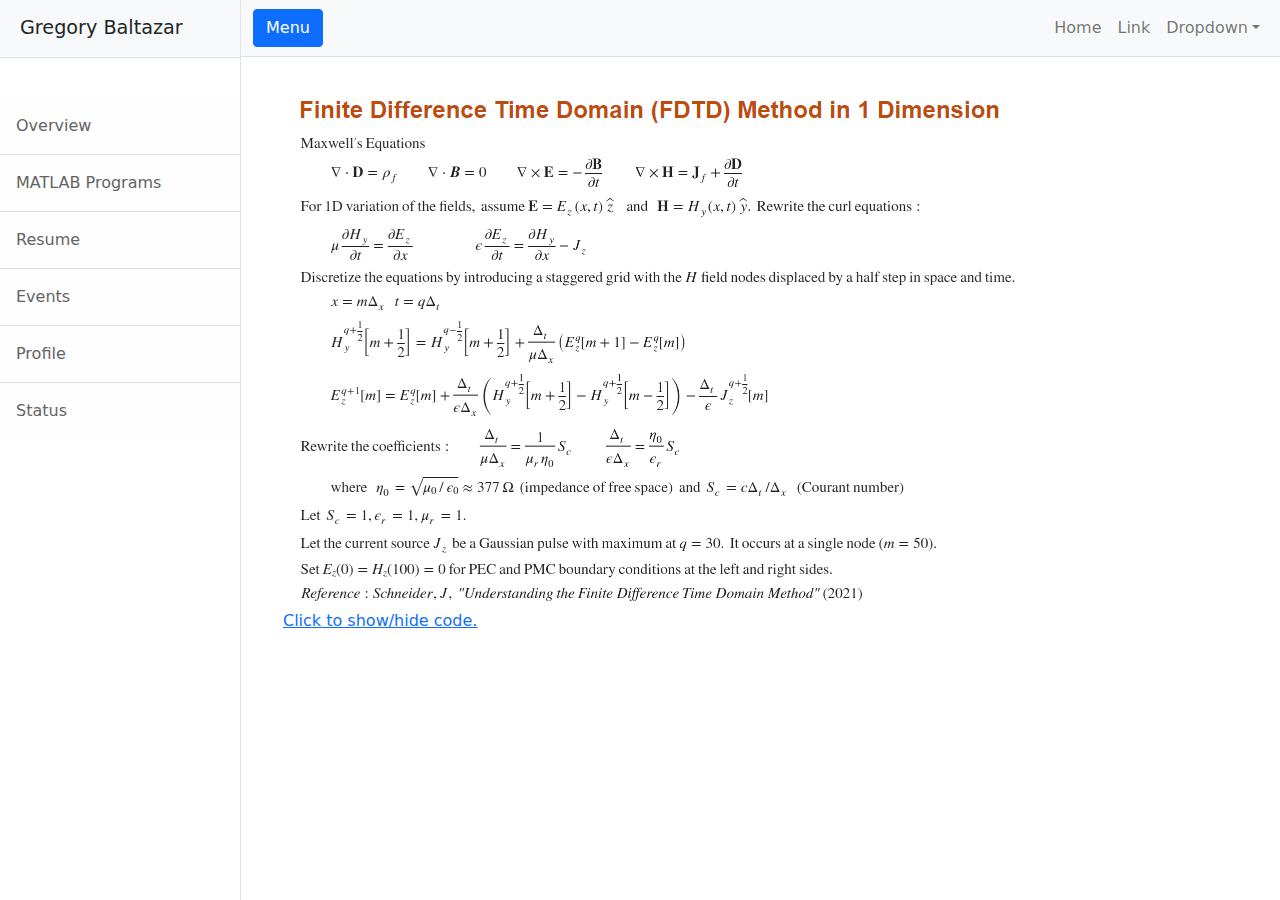
==== commit 71185a1c: "Update fdtd_1d.html" ====
--- a/fdtd_1d.html
+++ b/fdtd_1d.html
@@ -55,19 +55,9 @@
                 <div class="container-fluid">
 				
                     <div class = "rtcContent">
-					<img src="images/fdtd1d_info.png" alt="">
-					<a href="javascript:showhide('matlab_code')">Click to show/hide code.</a>
-					<div id = "matlab_code" style = "display:none;" class="CodeBlock"><div class="inlineWrapper"><div  class = 'S2'><span style="white-space: pre"><span >tsteps = 500;</span></span></div></div><div class="inlineWrapper"><div  class = 'S3'><span style="white-space: pre"><span >xsteps = 100;</span></span></div></div><div class="inlineWrapper"><div  class = 'S3'><span style="white-space: pre"><span >imp0 = 377;     </span><span style="color: rgb(0, 128, 19);">% impedance of free space</span></span></div></div><div class="inlineWrapper"><div  class = 'S3'><span style="white-space: pre"><span style="color: rgb(0, 128, 19);">%initialize the magnetic and electric field arrays</span></span></div></div><div class="inlineWrapper"><div  class = 'S3'><span style="white-space: pre"><span >Hy = zeros(1,xsteps);</span></span></div></div><div class="inlineWrapper"><div  class = 'S3'><span style="white-space: pre"><span >Ez = zeros(1,xsteps);</span></span></div></div><div class="inlineWrapper"><div  class = 'S3'><span style="white-space: pre"><span style="color: rgb(0, 128, 19);">% time step loop</span></span></div></div><div class="inlineWrapper"><div  class = 'S3'><span style="white-space: pre"><span style="color: rgb(14, 0, 255);">for </span><span >q = 1:tsteps  </span></span></div></div><div class="inlineWrapper"><div  class = 'S3'><span style="white-space: pre"><span >    </span><span style="color: rgb(0, 128, 19);">% update the magnetic field</span></span></div></div><div class="inlineWrapper"><div  class = 'S3'><span style="white-space: pre"><span >    </span><span style="color: rgb(14, 0, 255);">for </span><span >m = 1:(xsteps-1)</span></span></div></div><div class="inlineWrapper"><div  class = 'S3'><span style="white-space: pre"><span >        Hy(m) = Hy(m) + (Ez(m+1) - Ez(m))/imp0;</span></span></div></div><div class="inlineWrapper"><div  class = 'S3'><span style="white-space: pre"><span >    </span><span style="color: rgb(14, 0, 255);">end</span></span></div></div><div class="inlineWrapper"><div  class = 'S3'><span style="white-space: pre"><span >    </span><span style="color: rgb(0, 128, 19);">%update the electric field</span></span></div></div><div class="inlineWrapper"><div  class = 'S3'><span style="white-space: pre"><span >    </span><span style="color: rgb(14, 0, 255);">for </span><span >m = 2:xsteps</span></span></div></div><div class="inlineWrapper"><div  class = 'S3'><span style="white-space: pre"><span >        Ez(m) = Ez(m) + (Hy(m) - Hy(m-1))*imp0;</span></span></div></div><div class="inlineWrapper"><div  class = 'S3'><span style="white-space: pre"><span >    </span><span style="color: rgb(14, 0, 255);">end</span></span></div></div><div class="inlineWrapper"><div  class = 'S3'><span style="white-space: pre"><span >    </span><span style="color: rgb(0, 128, 19);">% 50th node is source of Gaussian pulse</span></span></div></div><div class="inlineWrapper"><div  class = 'S3'><span style="white-space: pre"><span >    Ez(50) = Ez(50) + exp(-(q-30)^2/100);</span></span></div></div><div class="inlineWrapper"><div  class = 'S3'><span style="white-space: pre"><span >    </span><span style="color: rgb(14, 0, 255);">if </span><span >mod(q,2) == 0</span></span></div></div><div class="inlineWrapper"><div  class = 'S3'><span style="white-space: pre"><span >        plot(1:xsteps,Ez,</span><span style="color: rgb(167, 9, 245);">'r'</span><span >);</span></span></div></div><div class="inlineWrapper"><div  class = 'S3'><span style="white-space: pre"><span >        title(</span><span style="color: rgb(167, 9, 245);">"1-D FDTD"</span><span >);</span></span></div></div><div class="inlineWrapper"><div  class = 'S3'><span style="white-space: pre"><span >        xlabel(</span><span style="color: rgb(167, 9, 245);">"xstep"</span><span >);</span></span></div></div><div class="inlineWrapper"><div  class = 'S3'><span style="white-space: pre"><span >        ylabel(</span><span style="color: rgb(167, 9, 245);">"Ez"</span><span >);</span></span></div></div><div class="inlineWrapper"><div  class = 'S3'><span style="white-space: pre"><span >        axis([0 xsteps -1 1]);</span></span></div></div><div class="inlineWrapper"><div  class = 'S3'><span style="white-space: pre"><span >        drawnow;</span></span></div></div><div class="inlineWrapper"><div  class = 'S3'><span style="white-space: pre"><span >    </span><span style="color: rgb(14, 0, 255);">end</span></span></div></div><div class="inlineWrapper"><div  class = 'S4'><span style="white-space: pre"><span style="color: rgb(14, 0, 255);">end</span></span></div></div>
-					</div>
-					<br>
-					<img src="images/fdtd_1d_movie.gif" alt="">
-					
-					<h1  class = 'S0'><span style=' font-weight: bold;'>Finite Difference Time Domain (FDTD) Method in 1 Dimension</span></h1>
-						<div  class = 'S1'><span></span></div>
-						<div  class = 'S1'><span mathmlencoding="&lt;math xmlns=&quot;http://www.w3.org/1998/Math/MathML&quot; display=&quot;block&quot;&gt;&lt;mrow&gt;&lt;mtable columnalign=&quot;left&quot;&gt;&lt;mtr&gt;&lt;mtd&gt;&lt;mrow&gt;&lt;msup&gt;&lt;mrow&gt;&lt;mi mathvariant=&quot;normal&quot;&gt;Maxwell&lt;/mi&gt;&lt;/mrow&gt;&lt;mrow&gt;&lt;mo&gt;′&lt;/mo&gt;&lt;/mrow&gt;&lt;/msup&gt;&lt;mi mathvariant=&quot;normal&quot;&gt;s&lt;/mi&gt;&lt;mtext&gt; &lt;/mtext&gt;&lt;mi mathvariant=&quot;normal&quot;&gt;Equations&lt;/mi&gt;&lt;/mrow&gt;&lt;/mtd&gt;&lt;/mtr&gt;&lt;mtr&gt;&lt;mtd&gt;&lt;mrow&gt;&lt;mtext&gt;          &lt;/mtext&gt;&lt;mo&gt;∇&lt;/mo&gt;&lt;mo&gt;⋅&lt;/mo&gt;&lt;mi mathvariant=&quot;bold&quot;&gt;D&lt;/mi&gt;&lt;mo&gt;=&lt;/mo&gt;&lt;msubsup&gt;&lt;mrow&gt;&lt;mi&gt;ρ&lt;/mi&gt;&lt;/mrow&gt;&lt;mrow&gt;&lt;mi mathvariant=&quot;italic&quot;&gt;f&lt;/mi&gt;&lt;/mrow&gt;&lt;mrow&gt;&lt;mi data-category=&quot;placeholder-atom&quot;&gt;&lt;/mi&gt;&lt;/mrow&gt;&lt;/msubsup&gt;&lt;mtext&gt;          &lt;/mtext&gt;&lt;mo data-category=&quot;structure&quot;&gt;∇&lt;/mo&gt;&lt;mo data-category=&quot;structure&quot;&gt;⋅&lt;/mo&gt;&lt;mi mathvariant=&quot;bold-italic&quot;&gt;B&lt;/mi&gt;&lt;mo&gt;=&lt;/mo&gt;&lt;mn&gt;0&lt;/mn&gt;&lt;mtext&gt;          &lt;/mtext&gt;&lt;mo data-category=&quot;structure&quot;&gt;∇&lt;/mo&gt;&lt;mo data-category=&quot;structure&quot;&gt;×&lt;/mo&gt;&lt;mi mathvariant=&quot;bold&quot;&gt;E&lt;/mi&gt;&lt;mo&gt;=&lt;/mo&gt;&lt;mo&gt;-&lt;/mo&gt;&lt;mfrac data-category=&quot;structure&quot;&gt;&lt;mrow data-category=&quot;placeholder&quot;&gt;&lt;mo data-category=&quot;structure&quot;&gt;∂&lt;/mo&gt;&lt;mi mathvariant=&quot;bold&quot;&gt;B&lt;/mi&gt;&lt;/mrow&gt;&lt;mrow data-category=&quot;placeholder&quot;&gt;&lt;mo data-category=&quot;structure&quot;&gt;∂&lt;/mo&gt;&lt;mi mathvariant=&quot;italic&quot;&gt;t&lt;/mi&gt;&lt;/mrow&gt;&lt;/mfrac&gt;&lt;mtext&gt;          &lt;/mtext&gt;&lt;mo data-category=&quot;structure&quot;&gt;∇&lt;/mo&gt;&lt;mo data-category=&quot;structure&quot;&gt;×&lt;/mo&gt;&lt;mi mathvariant=&quot;bold&quot;&gt;H&lt;/mi&gt;&lt;mo&gt;=&lt;/mo&gt;&lt;msubsup data-category=&quot;structure&quot;&gt;&lt;mrow data-category=&quot;placeholder&quot;&gt;&lt;mi mathvariant=&quot;bold&quot;&gt;J&lt;/mi&gt;&lt;/mrow&gt;&lt;mrow data-category=&quot;placeholder&quot;&gt;&lt;mi mathvariant=&quot;italic&quot;&gt;f&lt;/mi&gt;&lt;/mrow&gt;&lt;mrow data-category=&quot;placeholder&quot;&gt;&lt;mi data-category=&quot;placeholder-atom&quot;&gt;&lt;/mi&gt;&lt;/mrow&gt;&lt;/msubsup&gt;&lt;mo&gt;+&lt;/mo&gt;&lt;mfrac data-category=&quot;structure&quot;&gt;&lt;mrow data-category=&quot;placeholder&quot;&gt;&lt;mo data-category=&quot;structure&quot;&gt;∂&lt;/mo&gt;&lt;mi mathvariant=&quot;bold&quot;&gt;D&lt;/mi&gt;&lt;/mrow&gt;&lt;mrow data-category=&quot;placeholder&quot;&gt;&lt;mo data-category=&quot;structure&quot;&gt;∂&lt;/mo&gt;&lt;mi mathvariant=&quot;italic&quot;&gt;t&lt;/mi&gt;&lt;/mrow&gt;&lt;/mfrac&gt;&lt;/mrow&gt;&lt;/mtd&gt;&lt;/mtr&gt;&lt;mtr data-category=&quot;multilineequation&quot;&gt;&lt;mtd data-category=&quot;multilineequation&quot;&gt;&lt;mrow data-category=&quot;placeholder&quot;&gt;&lt;mi mathvariant=&quot;normal&quot;&gt;For&lt;/mi&gt;&lt;mtext&gt; &lt;/mtext&gt;&lt;mn&gt;1&lt;/mn&gt;&lt;mi mathvariant=&quot;normal&quot;&gt;D&lt;/mi&gt;&lt;mtext&gt; &lt;/mtext&gt;&lt;mi mathvariant=&quot;normal&quot;&gt;variation&lt;/mi&gt;&lt;mtext&gt; &lt;/mtext&gt;&lt;mi mathvariant=&quot;normal&quot;&gt;of&lt;/mi&gt;&lt;mtext&gt; &lt;/mtext&gt;&lt;mi mathvariant=&quot;normal&quot;&gt;the&lt;/mi&gt;&lt;mtext&gt; &lt;/mtext&gt;&lt;mi mathvariant=&quot;normal&quot;&gt;fields&lt;/mi&gt;&lt;mo&gt;,&lt;/mo&gt;&lt;mtext&gt; &lt;/mtext&gt;&lt;mi mathvariant=&quot;normal&quot;&gt;assume&lt;/mi&gt;&lt;mtext&gt; &lt;/mtext&gt;&lt;mi mathvariant=&quot;bold&quot;&gt;E&lt;/mi&gt;&lt;mo&gt;=&lt;/mo&gt;&lt;msubsup data-category=&quot;structure&quot;&gt;&lt;mrow data-category=&quot;placeholder&quot;&gt;&lt;mi mathvariant=&quot;italic&quot;&gt;E&lt;/mi&gt;&lt;/mrow&gt;&lt;mrow data-category=&quot;placeholder&quot;&gt;&lt;mi mathvariant=&quot;italic&quot;&gt;z&lt;/mi&gt;&lt;/mrow&gt;&lt;mrow data-category=&quot;placeholder&quot;&gt;&lt;mi data-category=&quot;placeholder-atom&quot;&gt;&lt;/mi&gt;&lt;/mrow&gt;&lt;/msubsup&gt;&lt;mrow data-category=&quot;structure&quot;&gt;&lt;mo data-category=&quot;static&quot;&gt;(&lt;/mo&gt;&lt;mrow data-category=&quot;placeholder&quot;&gt;&lt;mi mathvariant=&quot;italic&quot;&gt;x&lt;/mi&gt;&lt;mo&gt;,&lt;/mo&gt;&lt;mi mathvariant=&quot;italic&quot;&gt;t&lt;/mi&gt;&lt;/mrow&gt;&lt;mo data-category=&quot;static&quot;&gt;)&lt;/mo&gt;&lt;/mrow&gt;&lt;mtext&gt; &lt;/mtext&gt;&lt;mover data-category=&quot;structure&quot; accent=&quot;true&quot;&gt;&lt;mrow data-category=&quot;placeholder&quot;&gt;&lt;mi mathvariant=&quot;italic&quot;&gt;z&lt;/mi&gt;&lt;/mrow&gt;&lt;mrow data-category=&quot;static&quot;&gt;&lt;mo&gt;ˆ&lt;/mo&gt;&lt;/mrow&gt;&lt;/mover&gt;&lt;mtext&gt;  &lt;/mtext&gt;&lt;mtext&gt; &lt;/mtext&gt;&lt;mtext&gt; &lt;/mtext&gt;&lt;mi mathvariant=&quot;normal&quot;&gt;and&lt;/mi&gt;&lt;mtext&gt;  &lt;/mtext&gt;&lt;mtext&gt; &lt;/mtext&gt;&lt;mi mathvariant=&quot;bold&quot;&gt;H&lt;/mi&gt;&lt;mo&gt;=&lt;/mo&gt;&lt;msubsup data-category=&quot;structure&quot;&gt;&lt;mrow data-category=&quot;placeholder&quot;&gt;&lt;mi mathvariant=&quot;italic&quot;&gt;H&lt;/mi&gt;&lt;/mrow&gt;&lt;mrow data-category=&quot;placeholder&quot;&gt;&lt;mi mathvariant=&quot;italic&quot;&gt;y&lt;/mi&gt;&lt;/mrow&gt;&lt;mrow data-category=&quot;placeholder&quot;&gt;&lt;mi data-category=&quot;placeholder-atom&quot;&gt;&lt;/mi&gt;&lt;/mrow&gt;&lt;/msubsup&gt;&lt;mrow data-category=&quot;structure&quot;&gt;&lt;mo data-category=&quot;static&quot;&gt;(&lt;/mo&gt;&lt;mrow data-category=&quot;placeholder&quot;&gt;&lt;mi mathvariant=&quot;italic&quot;&gt;x&lt;/mi&gt;&lt;mo&gt;,&lt;/mo&gt;&lt;mi mathvariant=&quot;italic&quot;&gt;t&lt;/mi&gt;&lt;/mrow&gt;&lt;mo data-category=&quot;static&quot;&gt;)&lt;/mo&gt;&lt;/mrow&gt;&lt;mtext&gt; &lt;/mtext&gt;&lt;mover data-category=&quot;structure&quot; accent=&quot;true&quot;&gt;&lt;mrow data-category=&quot;placeholder&quot;&gt;&lt;mi mathvariant=&quot;italic&quot;&gt;y&lt;/mi&gt;&lt;/mrow&gt;&lt;mrow data-category=&quot;static&quot;&gt;&lt;mo&gt;ˆ&lt;/mo&gt;&lt;/mrow&gt;&lt;/mover&gt;&lt;mo&gt;.&lt;/mo&gt;&lt;mtext&gt; &lt;/mtext&gt;&lt;mi mathvariant=&quot;normal&quot;&gt;Rewrite&lt;/mi&gt;&lt;mtext&gt; &lt;/mtext&gt;&lt;mi mathvariant=&quot;normal&quot;&gt;the&lt;/mi&gt;&lt;mtext&gt; &lt;/mtext&gt;&lt;mi mathvariant=&quot;normal&quot;&gt;curl&lt;/mi&gt;&lt;mtext&gt; &lt;/mtext&gt;&lt;mi mathvariant=&quot;normal&quot;&gt;equations&lt;/mi&gt;&lt;mo&gt;:&lt;/mo&gt;&lt;/mrow&gt;&lt;/mtd&gt;&lt;/mtr&gt;&lt;mtr data-category=&quot;multilineequation&quot;&gt;&lt;mtd data-category=&quot;multilineequation&quot;&gt;&lt;mrow data-category=&quot;placeholder&quot;&gt;&lt;mtext&gt;          &lt;/mtext&gt;&lt;mi data-category=&quot;structure&quot;&gt;μ&lt;/mi&gt;&lt;mfrac data-category=&quot;structure&quot;&gt;&lt;mrow data-category=&quot;placeholder&quot;&gt;&lt;mo data-category=&quot;structure&quot;&gt;∂&lt;/mo&gt;&lt;msubsup data-category=&quot;structure&quot;&gt;&lt;mrow data-category=&quot;placeholder&quot;&gt;&lt;mi mathvariant=&quot;italic&quot;&gt;H&lt;/mi&gt;&lt;/mrow&gt;&lt;mrow data-category=&quot;placeholder&quot;&gt;&lt;mi mathvariant=&quot;italic&quot;&gt;y&lt;/mi&gt;&lt;/mrow&gt;&lt;mrow data-category=&quot;placeholder&quot;&gt;&lt;mi data-category=&quot;placeholder-atom&quot;&gt;&lt;/mi&gt;&lt;/mrow&gt;&lt;/msubsup&gt;&lt;/mrow&gt;&lt;mrow data-category=&quot;placeholder&quot;&gt;&lt;mo data-category=&quot;structure&quot;&gt;∂&lt;/mo&gt;&lt;mi mathvariant=&quot;italic&quot;&gt;t&lt;/mi&gt;&lt;/mrow&gt;&lt;/mfrac&gt;&lt;mo&gt;=&lt;/mo&gt;&lt;mfrac data-category=&quot;structure&quot;&gt;&lt;mrow data-category=&quot;placeholder&quot;&gt;&lt;mo data-category=&quot;structure&quot;&gt;∂&lt;/mo&gt;&lt;msubsup data-category=&quot;structure&quot;&gt;&lt;mrow data-category=&quot;placeholder&quot;&gt;&lt;mi mathvariant=&quot;italic&quot;&gt;E&lt;/mi&gt;&lt;/mrow&gt;&lt;mrow data-category=&quot;placeholder&quot;&gt;&lt;mi mathvariant=&quot;italic&quot;&gt;z&lt;/mi&gt;&lt;/mrow&gt;&lt;mrow data-category=&quot;placeholder&quot;&gt;&lt;mi data-category=&quot;placeholder-atom&quot;&gt;&lt;/mi&gt;&lt;/mrow&gt;&lt;/msubsup&gt;&lt;/mrow&gt;&lt;mrow data-category=&quot;placeholder&quot;&gt;&lt;mo data-category=&quot;structure&quot;&gt;∂&lt;/mo&gt;&lt;mi mathvariant=&quot;italic&quot;&gt;x&lt;/mi&gt;&lt;/mrow&gt;&lt;/mfrac&gt;&lt;mtext&gt;                    &lt;/mtext&gt;&lt;mi data-category=&quot;structure&quot;&gt;ϵ&lt;/mi&gt;&lt;mfrac data-category=&quot;structure&quot;&gt;&lt;mrow data-category=&quot;placeholder&quot;&gt;&lt;mo data-category=&quot;structure&quot;&gt;∂&lt;/mo&gt;&lt;msubsup data-category=&quot;structure&quot;&gt;&lt;mrow data-category=&quot;placeholder&quot;&gt;&lt;mi mathvariant=&quot;italic&quot;&gt;E&lt;/mi&gt;&lt;/mrow&gt;&lt;mrow data-category=&quot;placeholder&quot;&gt;&lt;mi mathvariant=&quot;italic&quot;&gt;z&lt;/mi&gt;&lt;/mrow&gt;&lt;mrow data-category=&quot;placeholder&quot;&gt;&lt;mi id=&quot;CDCC00F0&quot; data-category=&quot;placeholder-atom&quot;&gt;&lt;/mi&gt;&lt;/mrow&gt;&lt;/msubsup&gt;&lt;/mrow&gt;&lt;mrow id=&quot;DFB1165A&quot; data-category=&quot;placeholder&quot;&gt;&lt;mo id=&quot;B084B7A2&quot; data-category=&quot;structure&quot;&gt;∂&lt;/mo&gt;&lt;mi mathvariant=&quot;italic&quot; id=&quot;65C6F40E&quot;&gt;t&lt;/mi&gt;&lt;/mrow&gt;&lt;/mfrac&gt;&lt;mo id=&quot;478F84C4&quot;&gt;=&lt;/mo&gt;&lt;mfrac id=&quot;E727F286&quot; data-category=&quot;structure&quot;&gt;&lt;mrow id=&quot;4D31C93B&quot; data-category=&quot;placeholder&quot;&gt;&lt;mo id=&quot;686409F4&quot; data-category=&quot;structure&quot;&gt;∂&lt;/mo&gt;&lt;msubsup id=&quot;76162765&quot; data-category=&quot;structure&quot;&gt;&lt;mrow id=&quot;81D33E93&quot; data-category=&quot;placeholder&quot;&gt;&lt;mi mathvariant=&quot;italic&quot; id=&quot;FA099017&quot;&gt;H&lt;/mi&gt;&lt;/mrow&gt;&lt;mrow id=&quot;8555DE41&quot; data-category=&quot;placeholder&quot;&gt;&lt;mi mathvariant=&quot;italic&quot; id=&quot;C13CFDD7&quot;&gt;y&lt;/mi&gt;&lt;/mrow&gt;&lt;mrow id=&quot;4F0AF32A&quot; data-category=&quot;placeholder&quot;&gt;&lt;mi id=&quot;AC8CC9DE&quot; data-category=&quot;placeholder-atom&quot;&gt;&lt;/mi&gt;&lt;/mrow&gt;&lt;/msubsup&gt;&lt;/mrow&gt;&lt;mrow id=&quot;B440250B&quot; data-category=&quot;placeholder&quot;&gt;&lt;mo id=&quot;EEA03B9E&quot; data-category=&quot;structure&quot;&gt;∂&lt;/mo&gt;&lt;mi mathvariant=&quot;italic&quot; id=&quot;4B698AD8&quot;&gt;x&lt;/mi&gt;&lt;/mrow&gt;&lt;/mfrac&gt;&lt;mo id=&quot;7D601264&quot;&gt;-&lt;/mo&gt;&lt;msubsup id=&quot;215D3C3E&quot; data-category=&quot;structure&quot;&gt;&lt;mrow id=&quot;946FE621&quot; data-category=&quot;placeholder&quot;&gt;&lt;mi mathvariant=&quot;italic&quot; id=&quot;9EF7E0F0&quot;&gt;J&lt;/mi&gt;&lt;/mrow&gt;&lt;mrow id=&quot;EC5B50D4&quot; data-category=&quot;placeholder&quot;&gt;&lt;mi mathvariant=&quot;italic&quot; id=&quot;C632C345&quot;&gt;z&lt;/mi&gt;&lt;/mrow&gt;&lt;mrow id=&quot;FE96EAF6&quot; data-category=&quot;placeholder&quot;&gt;&lt;mi id=&quot;CBA218E1&quot; data-category=&quot;placeholder-atom&quot;&gt;&lt;/mi&gt;&lt;/mrow&gt;&lt;/msubsup&gt;&lt;/mrow&gt;&lt;/mtd&gt;&lt;/mtr&gt;&lt;mtr id=&quot;80D3FDFA&quot; data-category=&quot;multilineequation&quot;&gt;&lt;mtd id=&quot;80D3FDFA&quot; data-category=&quot;multilineequation&quot;&gt;&lt;mrow id=&quot;3585F7CC&quot; data-category=&quot;placeholder&quot;&gt;&lt;mi mathvariant=&quot;normal&quot; id=&quot;1F2AADCF&quot;&gt;Discretize&lt;/mi&gt;&lt;mtext id=&quot;AC951691&quot;&gt; &lt;/mtext&gt;&lt;mi mathvariant=&quot;normal&quot; id=&quot;9825AF7A&quot;&gt;the&lt;/mi&gt;&lt;mtext id=&quot;7E7F086B&quot;&gt; &lt;/mtext&gt;&lt;mi mathvariant=&quot;normal&quot; id=&quot;41A278A8&quot;&gt;equations&lt;/mi&gt;&lt;mtext id=&quot;03910818&quot;&gt; &lt;/mtext&gt;&lt;mi mathvariant=&quot;normal&quot; id=&quot;C68921CC&quot;&gt;by&lt;/mi&gt;&lt;mtext id=&quot;03093CE6&quot;&gt; &lt;/mtext&gt;&lt;mi mathvariant=&quot;normal&quot; id=&quot;A4751385&quot;&gt;introducing&lt;/mi&gt;&lt;mtext id=&quot;95F4098B&quot;&gt; &lt;/mtext&gt;&lt;mi mathvariant=&quot;normal&quot; id=&quot;3A3F25E1&quot;&gt;a&lt;/mi&gt;&lt;mtext id=&quot;7B5CAD38&quot;&gt; &lt;/mtext&gt;&lt;mi mathvariant=&quot;normal&quot; id=&quot;C23A4ECF&quot;&gt;staggered&lt;/mi&gt;&lt;mtext id=&quot;A89746F1&quot;&gt; &lt;/mtext&gt;&lt;mi mathvariant=&quot;normal&quot; id=&quot;BE604398&quot;&gt;grid&lt;/mi&gt;&lt;mtext id=&quot;D947400E&quot;&gt; &lt;/mtext&gt;&lt;mi mathvariant=&quot;normal&quot; id=&quot;DE24425C&quot;&gt;with&lt;/mi&gt;&lt;mtext id=&quot;D70C4EFF&quot;&gt; &lt;/mtext&gt;&lt;mi mathvariant=&quot;normal&quot; id=&quot;C3603713&quot;&gt;the&lt;/mi&gt;&lt;mtext id=&quot;AA5DA801&quot;&gt; &lt;/mtext&gt;&lt;mi mathvariant=&quot;italic&quot; id=&quot;FE699961&quot;&gt;H&lt;/mi&gt;&lt;mtext id=&quot;260262D2&quot;&gt; &lt;/mtext&gt;&lt;mi mathvariant=&quot;normal&quot; id=&quot;D31FDC2A&quot;&gt;field&lt;/mi&gt;&lt;mtext id=&quot;4298E135&quot;&gt; &lt;/mtext&gt;&lt;mi mathvariant=&quot;normal&quot; id=&quot;AC894A7B&quot;&gt;nodes&lt;/mi&gt;&lt;mtext id=&quot;7F1363AD&quot;&gt; &lt;/mtext&gt;&lt;mi mathvariant=&quot;normal&quot; id=&quot;56C5F08C&quot;&gt;displaced&lt;/mi&gt;&lt;mtext id=&quot;E5C4772A&quot;&gt; &lt;/mtext&gt;&lt;mi mathvariant=&quot;normal&quot; id=&quot;BD39F260&quot;&gt;by&lt;/mi&gt;&lt;mtext id=&quot;57008197&quot;&gt; &lt;/mtext&gt;&lt;mi mathvariant=&quot;normal&quot; id=&quot;3C117EB6&quot;&gt;a&lt;/mi&gt;&lt;mtext id=&quot;DCC0A5EC&quot;&gt; &lt;/mtext&gt;&lt;mi mathvariant=&quot;normal&quot; id=&quot;AAD4422B&quot;&gt;half&lt;/mi&gt;&lt;mtext id=&quot;C8C7B5B7&quot;&gt; &lt;/mtext&gt;&lt;mi mathvariant=&quot;normal&quot; id=&quot;2C2CEB2A&quot;&gt;step&lt;/mi&gt;&lt;mtext id=&quot;FCB4DF91&quot;&gt; &lt;/mtext&gt;&lt;mi mathvariant=&quot;normal&quot; id=&quot;7FFFBD31&quot;&gt;in&lt;/mi&gt;&lt;mtext id=&quot;4A4C7AE1&quot;&gt; &lt;/mtext&gt;&lt;mi mathvariant=&quot;normal&quot; id=&quot;4DEBE5EF&quot;&gt;space&lt;/mi&gt;&lt;mtext id=&quot;DC85FDC8&quot;&gt; &lt;/mtext&gt;&lt;mi mathvariant=&quot;normal&quot; id=&quot;E7BD6BB9&quot;&gt;and&lt;/mi&gt;&lt;mtext id=&quot;A89E3692&quot;&gt; &lt;/mtext&gt;&lt;mi mathvariant=&quot;normal&quot; id=&quot;D373C815&quot;&gt;time&lt;/mi&gt;&lt;mo id=&quot;9BECA594&quot;&gt;.&lt;/mo&gt;&lt;/mrow&gt;&lt;/mtd&gt;&lt;/mtr&gt;&lt;mtr id=&quot;80D3FDFA&quot; data-category=&quot;multilineequation&quot;&gt;&lt;mtd id=&quot;80D3FDFA&quot; data-category=&quot;multilineequation&quot;&gt;&lt;mrow id=&quot;C0554468&quot; data-category=&quot;placeholder&quot;&gt;&lt;mtext id=&quot;2663732C&quot;&gt; &lt;/mtext&gt;&lt;mtext id=&quot;915F7E17&quot;&gt; &lt;/mtext&gt;&lt;mtext id=&quot;88B6D0AC&quot;&gt; &lt;/mtext&gt;&lt;mtext id=&quot;18F19F58&quot;&gt; &lt;/mtext&gt;&lt;mtext id=&quot;6D082D1E&quot;&gt; &lt;/mtext&gt;&lt;mtext id=&quot;D11A9CF9&quot;&gt; &lt;/mtext&gt;&lt;mtext id=&quot;8B1FAA20&quot;&gt; &lt;/mtext&gt;&lt;mtext id=&quot;7DA9644A&quot;&gt; &lt;/mtext&gt;&lt;mtext id=&quot;21A2B63A&quot;&gt; &lt;/mtext&gt;&lt;mtext id=&quot;D83581CF&quot;&gt; &lt;/mtext&gt;&lt;mi mathvariant=&quot;italic&quot; id=&quot;B9BC6A3E&quot;&gt;x&lt;/mi&gt;&lt;mo id=&quot;82FF8976&quot;&gt;=&lt;/mo&gt;&lt;mi mathvariant=&quot;italic&quot; id=&quot;F41770F7&quot;&gt;m&lt;/mi&gt;&lt;msubsup id=&quot;883470E8&quot; data-category=&quot;structure&quot;&gt;&lt;mrow id=&quot;DB0284A1&quot; data-category=&quot;placeholder&quot;&gt;&lt;mi id=&quot;26073895&quot;&gt;Δ&lt;/mi&gt;&lt;/mrow&gt;&lt;mrow id=&quot;AD91A04D&quot; data-category=&quot;placeholder&quot;&gt;&lt;mi mathvariant=&quot;italic&quot; id=&quot;6B2A37ED&quot;&gt;x&lt;/mi&gt;&lt;/mrow&gt;&lt;mrow id=&quot;A092C2A9&quot; data-category=&quot;placeholder&quot;&gt;&lt;mi id=&quot;94C0D285&quot; data-category=&quot;placeholder-atom&quot;&gt;&lt;/mi&gt;&lt;/mrow&gt;&lt;/msubsup&gt;&lt;mtext id=&quot;F0CBBFDC&quot;&gt;   &lt;/mtext&gt;&lt;msubsup id=&quot;32C4F497&quot; data-category=&quot;structure&quot;&gt;&lt;mrow id=&quot;A58D2672&quot; data-category=&quot;placeholder&quot;&gt;&lt;mi mathvariant=&quot;italic&quot; id=&quot;3FA17FC6&quot;&gt;t&lt;/mi&gt;&lt;mo id=&quot;F610B7D9&quot;&gt;=&lt;/mo&gt;&lt;mi mathvariant=&quot;italic&quot; id=&quot;2688CABA&quot;&gt;q&lt;/mi&gt;&lt;mi id=&quot;043CCD3D&quot; data-category=&quot;structure&quot;&gt;Δ&lt;/mi&gt;&lt;/mrow&gt;&lt;mrow id=&quot;DB4FED9F&quot; data-category=&quot;placeholder&quot;&gt;&lt;mi mathvariant=&quot;italic&quot; id=&quot;D30298C1&quot;&gt;t&lt;/mi&gt;&lt;/mrow&gt;&lt;mrow id=&quot;EF6035E7&quot; data-category=&quot;placeholder&quot;&gt;&lt;mi id=&quot;4B50D096&quot; data-category=&quot;placeholder-atom&quot;&gt;&lt;/mi&gt;&lt;/mrow&gt;&lt;/msubsup&gt;&lt;/mrow&gt;&lt;/mtd&gt;&lt;/mtr&gt;&lt;mtr id=&quot;80D3FDFA&quot; data-category=&quot;multilineequation&quot;&gt;&lt;mtd id=&quot;80D3FDFA&quot; data-category=&quot;multilineequation&quot;&gt;&lt;mrow id=&quot;BE8F59BB&quot; data-category=&quot;placeholder&quot;&gt;&lt;msubsup id=&quot;499C7344&quot; data-category=&quot;structure&quot;&gt;&lt;mrow id=&quot;0AE05398&quot; data-category=&quot;placeholder&quot;&gt;&lt;mtext id=&quot;0A053EFF&quot;&gt; &lt;/mtext&gt;&lt;mtext id=&quot;622B1D4B&quot;&gt; &lt;/mtext&gt;&lt;mtext id=&quot;5A09833D&quot;&gt; &lt;/mtext&gt;&lt;mtext id=&quot;35781BBF&quot;&gt; &lt;/mtext&gt;&lt;mtext id=&quot;32EDCA11&quot;&gt; &lt;/mtext&gt;&lt;mtext id=&quot;2C18B2E4&quot;&gt; &lt;/mtext&gt;&lt;mtext id=&quot;E487FA8B&quot;&gt; &lt;/mtext&gt;&lt;mtext id=&quot;80AA743A&quot;&gt; &lt;/mtext&gt;&lt;mtext id=&quot;76B4DA0C&quot;&gt; &lt;/mtext&gt;&lt;mtext id=&quot;547069EA&quot;&gt; &lt;/mtext&gt;&lt;mi mathvariant=&quot;italic&quot; id=&quot;C57D0321&quot;&gt;H&lt;/mi&gt;&lt;/mrow&gt;&lt;mrow id=&quot;D0CB67E6&quot; data-category=&quot;placeholder&quot;&gt;&lt;mi mathvariant=&quot;italic&quot; id=&quot;45042D4C&quot;&gt;y&lt;/mi&gt;&lt;/mrow&gt;&lt;mrow id=&quot;D59623DB&quot; data-category=&quot;placeholder&quot;&gt;&lt;mi mathvariant=&quot;italic&quot; id=&quot;C1633A8D&quot;&gt;q&lt;/mi&gt;&lt;mo id=&quot;8D4D94BB&quot;&gt;+&lt;/mo&gt;&lt;mfrac id=&quot;F0D3C5FD&quot; data-category=&quot;structure&quot;&gt;&lt;mrow id=&quot;CD4A270E&quot; data-category=&quot;placeholder&quot;&gt;&lt;mn id=&quot;4309DE7E&quot;&gt;1&lt;/mn&gt;&lt;/mrow&gt;&lt;mrow id=&quot;332DB631&quot; data-category=&quot;placeholder&quot;&gt;&lt;mn id=&quot;BD3B092B&quot;&gt;2&lt;/mn&gt;&lt;/mrow&gt;&lt;/mfrac&gt;&lt;/mrow&gt;&lt;/msubsup&gt;&lt;mrow id=&quot;940728C7&quot; data-category=&quot;structure&quot;&gt;&lt;mo id=&quot;C8669ADF&quot; data-category=&quot;static&quot;&gt;[&lt;/mo&gt;&lt;mrow id=&quot;0ABA7C9A&quot; data-category=&quot;placeholder&quot;&gt;&lt;mi mathvariant=&quot;italic&quot; id=&quot;CDBD7C0E&quot;&gt;m&lt;/mi&gt;&lt;mo id=&quot;C25C359C&quot;&gt;+&lt;/mo&gt;&lt;mfrac id=&quot;DFBBCEB8&quot; data-category=&quot;structure&quot;&gt;&lt;mrow id=&quot;3DFC5324&quot; data-category=&quot;placeholder&quot;&gt;&lt;mn id=&quot;F49821EE&quot;&gt;1&lt;/mn&gt;&lt;/mrow&gt;&lt;mrow id=&quot;C0F02AFA&quot; data-category=&quot;placeholder&quot;&gt;&lt;mn id=&quot;9FED38AB&quot;&gt;2&lt;/mn&gt;&lt;/mrow&gt;&lt;/mfrac&gt;&lt;/mrow&gt;&lt;mo id=&quot;6130D1E5&quot; data-category=&quot;static&quot;&gt;]&lt;/mo&gt;&lt;/mrow&gt;&lt;mo id=&quot;895E0038&quot;&gt;=&lt;/mo&gt;&lt;msubsup id=&quot;915F256C&quot; data-category=&quot;structure&quot;&gt;&lt;mrow id=&quot;1675A768&quot; data-category=&quot;placeholder&quot;&gt;&lt;mi mathvariant=&quot;italic&quot; id=&quot;CA3C5C52&quot;&gt;H&lt;/mi&gt;&lt;/mrow&gt;&lt;mrow id=&quot;9247FFF8&quot; data-category=&quot;placeholder&quot;&gt;&lt;mi mathvariant=&quot;italic&quot; id=&quot;4351FD6C&quot;&gt;y&lt;/mi&gt;&lt;/mrow&gt;&lt;mrow id=&quot;1F52FA3C&quot; data-category=&quot;placeholder&quot;&gt;&lt;mi mathvariant=&quot;italic&quot; id=&quot;5775DD29&quot;&gt;q&lt;/mi&gt;&lt;mo id=&quot;7674DE22&quot;&gt;-&lt;/mo&gt;&lt;mfrac id=&quot;D526BB66&quot; data-category=&quot;structure&quot;&gt;&lt;mrow id=&quot;410339D8&quot; data-category=&quot;placeholder&quot;&gt;&lt;mn id=&quot;87FF8F76&quot;&gt;1&lt;/mn&gt;&lt;/mrow&gt;&lt;mrow id=&quot;FA3EE1AC&quot; data-category=&quot;placeholder&quot;&gt;&lt;mn id=&quot;80233E36&quot;&gt;2&lt;/mn&gt;&lt;/mrow&gt;&lt;/mfrac&gt;&lt;/mrow&gt;&lt;/msubsup&gt;&lt;mrow id=&quot;F2072BCB&quot; data-category=&quot;structure&quot;&gt;&lt;mo id=&quot;37903A4F&quot; data-category=&quot;static&quot;&gt;[&lt;/mo&gt;&lt;mrow id=&quot;12DEAF5A&quot; data-category=&quot;placeholder&quot;&gt;&lt;mi mathvariant=&quot;italic&quot; id=&quot;9423CE17&quot;&gt;m&lt;/mi&gt;&lt;mo id=&quot;3284A68A&quot;&gt;+&lt;/mo&gt;&lt;mfrac id=&quot;E1A4077D&quot; data-category=&quot;structure&quot;&gt;&lt;mrow id=&quot;E602D41F&quot; data-category=&quot;placeholder&quot;&gt;&lt;mn id=&quot;4CAC572F&quot;&gt;1&lt;/mn&gt;&lt;/mrow&gt;&lt;mrow id=&quot;4C0BE137&quot; data-category=&quot;placeholder&quot;&gt;&lt;mn id=&quot;6A8296D1&quot;&gt;2&lt;/mn&gt;&lt;/mrow&gt;&lt;/mfrac&gt;&lt;/mrow&gt;&lt;mo id=&quot;34600496&quot; data-category=&quot;static&quot;&gt;]&lt;/mo&gt;&lt;/mrow&gt;&lt;mo id=&quot;80CAE4DC&quot;&gt;+&lt;/mo&gt;&lt;mfrac id=&quot;8B61308D&quot; data-category=&quot;structure&quot;&gt;&lt;mrow id=&quot;08B657D3&quot; data-category=&quot;placeholder&quot;&gt;&lt;msubsup id=&quot;706A287B&quot; data-category=&quot;structure&quot;&gt;&lt;mrow id=&quot;29D3D20D&quot; data-category=&quot;placeholder&quot;&gt;&lt;mi id=&quot;054B0BFF&quot; data-category=&quot;structure&quot;&gt;Δ&lt;/mi&gt;&lt;/mrow&gt;&lt;mrow id=&quot;A9898284&quot; data-category=&quot;placeholder&quot;&gt;&lt;mi mathvariant=&quot;italic&quot; id=&quot;BB20D5DB&quot;&gt;t&lt;/mi&gt;&lt;/mrow&gt;&lt;mrow id=&quot;1C3AD9CC&quot; data-category=&quot;placeholder&quot;&gt;&lt;mi id=&quot;A86CBD79&quot; data-category=&quot;placeholder-atom&quot;&gt;&lt;/mi&gt;&lt;/mrow&gt;&lt;/msubsup&gt;&lt;/mrow&gt;&lt;mrow id=&quot;185E72C1&quot; data-category=&quot;placeholder&quot;&gt;&lt;mi id=&quot;836F05EF&quot; data-category=&quot;structure&quot;&gt;μ&lt;/mi&gt;&lt;msubsup id=&quot;005B0713&quot; data-category=&quot;structure&quot;&gt;&lt;mrow id=&quot;95065BC6&quot; data-category=&quot;placeholder&quot;&gt;&lt;mi id=&quot;7944CB09&quot; data-category=&quot;structure&quot;&gt;Δ&lt;/mi&gt;&lt;/mrow&gt;&lt;mrow id=&quot;2698E7F4&quot; data-category=&quot;placeholder&quot;&gt;&lt;mi mathvariant=&quot;italic&quot; id=&quot;7335CC02&quot;&gt;x&lt;/mi&gt;&lt;/mrow&gt;&lt;mrow id=&quot;5F31C27D&quot; data-category=&quot;placeholder&quot;&gt;&lt;mi id=&quot;872FC485&quot; data-category=&quot;placeholder-atom&quot;&gt;&lt;/mi&gt;&lt;/mrow&gt;&lt;/msubsup&gt;&lt;/mrow&gt;&lt;/mfrac&gt;&lt;mrow id=&quot;CF86755C&quot; data-category=&quot;structure&quot;&gt;&lt;mo id=&quot;61818AC3&quot; data-category=&quot;static&quot;&gt;(&lt;/mo&gt;&lt;mrow id=&quot;02713AF5&quot; data-category=&quot;placeholder&quot;&gt;&lt;msubsup id=&quot;F0A34BF0&quot; data-category=&quot;structure&quot;&gt;&lt;mrow id=&quot;DC7EA92D&quot; data-category=&quot;placeholder&quot;&gt;&lt;mi mathvariant=&quot;italic&quot; id=&quot;81634D4C&quot;&gt;E&lt;/mi&gt;&lt;/mrow&gt;&lt;mrow id=&quot;CE40D4B4&quot; data-category=&quot;placeholder&quot;&gt;&lt;mi mathvariant=&quot;italic&quot; id=&quot;E77F12FC&quot;&gt;z&lt;/mi&gt;&lt;/mrow&gt;&lt;mrow id=&quot;40AC6815&quot; data-category=&quot;placeholder&quot;&gt;&lt;mi mathvariant=&quot;italic&quot; id=&quot;D0FC99C2&quot;&gt;q&lt;/mi&gt;&lt;/mrow&gt;&lt;/msubsup&gt;&lt;mrow id=&quot;30083060&quot; data-category=&quot;structure&quot;&gt;&lt;mo id=&quot;43238083&quot; data-category=&quot;static&quot;&gt;[&lt;/mo&gt;&lt;mrow id=&quot;B9A0C03F&quot; data-category=&quot;placeholder&quot;&gt;&lt;mi mathvariant=&quot;italic&quot; id=&quot;3D2700DC&quot;&gt;m&lt;/mi&gt;&lt;mo id=&quot;0B508A0E&quot;&gt;+&lt;/mo&gt;&lt;mn id=&quot;C1082681&quot;&gt;1&lt;/mn&gt;&lt;/mrow&gt;&lt;mo id=&quot;5F698960&quot; data-category=&quot;static&quot;&gt;]&lt;/mo&gt;&lt;/mrow&gt;&lt;mo id=&quot;A937EE79&quot;&gt;-&lt;/mo&gt;&lt;msubsup id=&quot;6751ED11&quot; data-category=&quot;structure&quot;&gt;&lt;mrow id=&quot;6D51116C&quot; data-category=&quot;placeholder&quot;&gt;&lt;mi mathvariant=&quot;italic&quot; id=&quot;AF1B8A6E&quot;&gt;E&lt;/mi&gt;&lt;/mrow&gt;&lt;mrow id=&quot;1B382969&quot; data-category=&quot;placeholder&quot;&gt;&lt;mi mathvariant=&quot;italic&quot; id=&quot;5414C39B&quot;&gt;z&lt;/mi&gt;&lt;/mrow&gt;&lt;mrow id=&quot;E2E7A0A9&quot; data-category=&quot;placeholder&quot;&gt;&lt;mi mathvariant=&quot;italic&quot; id=&quot;0243F0C2&quot;&gt;q&lt;/mi&gt;&lt;/mrow&gt;&lt;/msubsup&gt;&lt;mrow id=&quot;BB728382&quot; data-category=&quot;structure&quot;&gt;&lt;mo id=&quot;59421CF6&quot; data-category=&quot;static&quot;&gt;[&lt;/mo&gt;&lt;mrow id=&quot;6F0F1E23&quot; data-category=&quot;placeholder&quot;&gt;&lt;mi mathvariant=&quot;italic&quot; id=&quot;080B8F2B&quot;&gt;m&lt;/mi&gt;&lt;/mrow&gt;&lt;mo id=&quot;1A051A12&quot; data-category=&quot;static&quot;&gt;]&lt;/mo&gt;&lt;/mrow&gt;&lt;/mrow&gt;&lt;mo id=&quot;3F5604C7&quot; data-category=&quot;static&quot;&gt;)&lt;/mo&gt;&lt;/mrow&gt;&lt;/mrow&gt;&lt;/mtd&gt;&lt;/mtr&gt;&lt;mtr id=&quot;80D3FDFA&quot; data-category=&quot;multilineequation&quot;&gt;&lt;mtd id=&quot;80D3FDFA&quot; data-category=&quot;multilineequation&quot;&gt;&lt;mrow id=&quot;8E88808A&quot; data-category=&quot;placeholder&quot;&gt;&lt;msubsup id=&quot;1B55DAB5&quot; data-category=&quot;structure&quot;&gt;&lt;mrow id=&quot;08384A5C&quot; data-category=&quot;placeholder&quot;&gt;&lt;mtext id=&quot;C854EFBF&quot;&gt; &lt;/mtext&gt;&lt;mtext id=&quot;59D7A442&quot;&gt; &lt;/mtext&gt;&lt;mtext id=&quot;C1D29CFD&quot;&gt; &lt;/mtext&gt;&lt;mtext id=&quot;77C7C30A&quot;&gt; &lt;/mtext&gt;&lt;mtext id=&quot;995A0E8D&quot;&gt; &lt;/mtext&gt;&lt;mtext id=&quot;F7667853&quot;&gt; &lt;/mtext&gt;&lt;mtext id=&quot;2EE780ED&quot;&gt; &lt;/mtext&gt;&lt;mtext id=&quot;F9489978&quot;&gt; &lt;/mtext&gt;&lt;mtext id=&quot;EC5E0B8E&quot;&gt; &lt;/mtext&gt;&lt;mtext id=&quot;0F1DD27A&quot;&gt; &lt;/mtext&gt;&lt;mi mathvariant=&quot;italic&quot; id=&quot;E2B05DCD&quot;&gt;E&lt;/mi&gt;&lt;/mrow&gt;&lt;mrow id=&quot;01E3D510&quot; data-category=&quot;placeholder&quot;&gt;&lt;mi mathvariant=&quot;italic&quot; id=&quot;67C17B7F&quot;&gt;z&lt;/mi&gt;&lt;/mrow&gt;&lt;mrow id=&quot;0EE74F60&quot; data-category=&quot;placeholder&quot;&gt;&lt;mi mathvariant=&quot;italic&quot; id=&quot;324E0160&quot;&gt;q&lt;/mi&gt;&lt;mo id=&quot;AF8BDDC8&quot;&gt;+&lt;/mo&gt;&lt;mn id=&quot;97EB1C16&quot;&gt;1&lt;/mn&gt;&lt;/mrow&gt;&lt;/msubsup&gt;&lt;mrow id=&quot;E10EA30C&quot; data-category=&quot;structure&quot;&gt;&lt;mo id=&quot;CC86D029&quot; data-category=&quot;static&quot;&gt;[&lt;/mo&gt;&lt;mrow id=&quot;B2483119&quot; data-category=&quot;placeholder&quot;&gt;&lt;mi mathvariant=&quot;italic&quot; id=&quot;6BC59354&quot;&gt;m&lt;/mi&gt;&lt;/mrow&gt;&lt;mo id=&quot;AD64D6FA&quot; data-category=&quot;static&quot;&gt;]&lt;/mo&gt;&lt;/mrow&gt;&lt;mo id=&quot;FC339093&quot;&gt;=&lt;/mo&gt;&lt;msubsup id=&quot;358570D7&quot; data-category=&quot;structure&quot;&gt;&lt;mrow id=&quot;36CD1DC0&quot; data-category=&quot;placeholder&quot;&gt;&lt;mi mathvariant=&quot;italic&quot; id=&quot;BBD424A6&quot;&gt;E&lt;/mi&gt;&lt;/mrow&gt;&lt;mrow id=&quot;97B1967C&quot; data-category=&quot;placeholder&quot;&gt;&lt;mi mathvariant=&quot;italic&quot; id=&quot;176B62AE&quot;&gt;z&lt;/mi&gt;&lt;/mrow&gt;&lt;mrow id=&quot;ED331B46&quot; data-category=&quot;placeholder&quot;&gt;&lt;mi mathvariant=&quot;italic&quot; id=&quot;43C982FF&quot;&gt;q&lt;/mi&gt;&lt;/mrow&gt;&lt;/msubsup&gt;&lt;mrow id=&quot;F0E33DE0&quot; data-category=&quot;structure&quot;&gt;&lt;mo id=&quot;04B3DA8C&quot; data-category=&quot;static&quot;&gt;[&lt;/mo&gt;&lt;mrow id=&quot;FFF82CDC&quot; data-category=&quot;placeholder&quot;&gt;&lt;mi mathvariant=&quot;italic&quot; id=&quot;146962F4&quot;&gt;m&lt;/mi&gt;&lt;/mrow&gt;&lt;mo id=&quot;C7A2BFD4&quot; data-category=&quot;static&quot;&gt;]&lt;/mo&gt;&lt;/mrow&gt;&lt;mo id=&quot;09F143E4&quot;&gt;+&lt;/mo&gt;&lt;mfrac id=&quot;EA55F8DF&quot; data-category=&quot;structure&quot;&gt;&lt;mrow id=&quot;A3CA351E&quot; data-category=&quot;placeholder&quot;&gt;&lt;msubsup id=&quot;636B011D&quot; data-category=&quot;structure&quot;&gt;&lt;mrow id=&quot;2DAA605D&quot; data-category=&quot;placeholder&quot;&gt;&lt;mi id=&quot;6576E0B1&quot; data-category=&quot;structure&quot;&gt;Δ&lt;/mi&gt;&lt;/mrow&gt;&lt;mrow id=&quot;A46A8984&quot; data-category=&quot;placeholder&quot;&gt;&lt;mi mathvariant=&quot;italic&quot; id=&quot;CA44EDFB&quot;&gt;t&lt;/mi&gt;&lt;/mrow&gt;&lt;mrow id=&quot;D338C8F9&quot; data-category=&quot;placeholder&quot;&gt;&lt;mi id=&quot;54C1D9B2&quot; data-category=&quot;placeholder-atom&quot;&gt;&lt;/mi&gt;&lt;/mrow&gt;&lt;/msubsup&gt;&lt;/mrow&gt;&lt;mrow id=&quot;5EF900EF&quot; data-category=&quot;placeholder&quot;&gt;&lt;mi id=&quot;84FB195C&quot; data-category=&quot;structure&quot;&gt;ϵ&lt;/mi&gt;&lt;msubsup id=&quot;6F0C3439&quot; data-category=&quot;structure&quot;&gt;&lt;mrow id=&quot;3581823A&quot; data-category=&quot;placeholder&quot;&gt;&lt;mi id=&quot;FFC0A154&quot; data-category=&quot;structure&quot;&gt;Δ&lt;/mi&gt;&lt;/mrow&gt;&lt;mrow id=&quot;81E22AE8&quot; data-category=&quot;placeholder&quot;&gt;&lt;mi mathvariant=&quot;italic&quot; id=&quot;8B919B2A&quot;&gt;x&lt;/mi&gt;&lt;/mrow&gt;&lt;mrow id=&quot;32D014D2&quot; data-category=&quot;placeholder&quot;&gt;&lt;mi id=&quot;33C16EFD&quot; data-category=&quot;placeholder-atom&quot;&gt;&lt;/mi&gt;&lt;/mrow&gt;&lt;/msubsup&gt;&lt;/mrow&gt;&lt;/mfrac&gt;&lt;mrow id=&quot;FACDD304&quot; data-category=&quot;structure&quot;&gt;&lt;mo id=&quot;8E93FA86&quot; data-category=&quot;static&quot;&gt;(&lt;/mo&gt;&lt;mrow id=&quot;73C36AF0&quot; data-category=&quot;placeholder&quot;&gt;&lt;msubsup id=&quot;E0D3CBAD&quot; data-category=&quot;structure&quot;&gt;&lt;mrow id=&quot;1863054C&quot; data-category=&quot;placeholder&quot;&gt;&lt;mi mathvariant=&quot;italic&quot; id=&quot;2F920F69&quot;&gt;H&lt;/mi&gt;&lt;/mrow&gt;&lt;mrow id=&quot;C75D09A5&quot; data-category=&quot;placeholder&quot;&gt;&lt;mi mathvariant=&quot;italic&quot; id=&quot;54939EA2&quot;&gt;y&lt;/mi&gt;&lt;/mrow&gt;&lt;mrow id=&quot;3555C0EC&quot; data-category=&quot;placeholder&quot;&gt;&lt;mi mathvariant=&quot;italic&quot; id=&quot;DB7E7D3C&quot;&gt;q&lt;/mi&gt;&lt;mo id=&quot;96409D22&quot;&gt;+&lt;/mo&gt;&lt;mfrac id=&quot;20380C6E&quot; data-category=&quot;structure&quot;&gt;&lt;mrow id=&quot;2B25E619&quot; data-category=&quot;placeholder&quot;&gt;&lt;mn id=&quot;E0E9A269&quot;&gt;1&lt;/mn&gt;&lt;/mrow&gt;&lt;mrow id=&quot;52854C68&quot; data-category=&quot;placeholder&quot;&gt;&lt;mn id=&quot;B244439F&quot;&gt;2&lt;/mn&gt;&lt;/mrow&gt;&lt;/mfrac&gt;&lt;/mrow&gt;&lt;/msubsup&gt;&lt;mrow id=&quot;B1B3594E&quot; data-category=&quot;structure&quot;&gt;&lt;mo id=&quot;49E92AA9&quot; data-category=&quot;static&quot;&gt;[&lt;/mo&gt;&lt;mrow id=&quot;C28B6A75&quot; data-category=&quot;placeholder&quot;&gt;&lt;mi mathvariant=&quot;italic&quot; id=&quot;920A6531&quot;&gt;m&lt;/mi&gt;&lt;mo id=&quot;8FAADB97&quot;&gt;+&lt;/mo&gt;&lt;mfrac id=&quot;F1CDEBC9&quot; data-category=&quot;structure&quot;&gt;&lt;mrow id=&quot;4723779C&quot; data-category=&quot;placeholder&quot;&gt;&lt;mn id=&quot;A8B54BC4&quot;&gt;1&lt;/mn&gt;&lt;/mrow&gt;&lt;mrow id=&quot;4559644F&quot; data-category=&quot;placeholder&quot;&gt;&lt;mn id=&quot;C1AF30DB&quot;&gt;2&lt;/mn&gt;&lt;/mrow&gt;&lt;/mfrac&gt;&lt;/mrow&gt;&lt;mo id=&quot;373A46D8&quot; data-category=&quot;static&quot;&gt;]&lt;/mo&gt;&lt;/mrow&gt;&lt;mo id=&quot;098A8FA2&quot;&gt;-&lt;/mo&gt;&lt;msubsup id=&quot;B16657CA&quot; data-category=&quot;structure&quot;&gt;&lt;mrow id=&quot;C615736A&quot; data-category=&quot;placeholder&quot;&gt;&lt;mi mathvariant=&quot;italic&quot; id=&quot;553FB76E&quot;&gt;H&lt;/mi&gt;&lt;/mrow&gt;&lt;mrow id=&quot;F2D8CB37&quot; data-category=&quot;placeholder&quot;&gt;&lt;mi mathvariant=&quot;italic&quot; id=&quot;13002FE0&quot;&gt;y&lt;/mi&gt;&lt;/mrow&gt;&lt;mrow id=&quot;AE55AF28&quot; data-category=&quot;placeholder&quot;&gt;&lt;mi mathvariant=&quot;italic&quot; id=&quot;01E340CA&quot;&gt;q&lt;/mi&gt;&lt;mo id=&quot;F11788B8&quot;&gt;+&lt;/mo&gt;&lt;mfrac id=&quot;18576374&quot; data-category=&quot;structure&quot;&gt;&lt;mrow id=&quot;18BF19A6&quot; data-category=&quot;placeholder&quot;&gt;&lt;mn id=&quot;A7CA5A70&quot;&gt;1&lt;/mn&gt;&lt;/mrow&gt;&lt;mrow id=&quot;A373792F&quot; data-category=&quot;placeholder&quot;&gt;&lt;mn id=&quot;90F5C90A&quot;&gt;2&lt;/mn&gt;&lt;/mrow&gt;&lt;/mfrac&gt;&lt;/mrow&gt;&lt;/msubsup&gt;&lt;mrow id=&quot;C6D1BCB1&quot; data-category=&quot;structure&quot;&gt;&lt;mo id=&quot;E4BD4761&quot; data-category=&quot;static&quot;&gt;[&lt;/mo&gt;&lt;mrow id=&quot;8411474E&quot; data-category=&quot;placeholder&quot;&gt;&lt;mi mathvariant=&quot;italic&quot; id=&quot;AD75C03C&quot;&gt;m&lt;/mi&gt;&lt;mo id=&quot;6BF9EA2E&quot;&gt;-&lt;/mo&gt;&lt;mfrac id=&quot;8C0A6F8B&quot; data-category=&quot;structure&quot;&gt;&lt;mrow id=&quot;107EA998&quot; data-category=&quot;placeholder&quot;&gt;&lt;mn id=&quot;63CAB6E6&quot;&gt;1&lt;/mn&gt;&lt;/mrow&gt;&lt;mrow id=&quot;7DD3AE52&quot; data-category=&quot;placeholder&quot;&gt;&lt;mn id=&quot;919A71F1&quot;&gt;2&lt;/mn&gt;&lt;/mrow&gt;&lt;/mfrac&gt;&lt;/mrow&gt;&lt;mo id=&quot;7A9E7EB4&quot; data-category=&quot;static&quot;&gt;]&lt;/mo&gt;&lt;/mrow&gt;&lt;/mrow&gt;&lt;mo id=&quot;DBC81E74&quot; data-category=&quot;static&quot;&gt;)&lt;/mo&gt;&lt;/mrow&gt;&lt;mo id=&quot;7BCF06F1&quot;&gt;-&lt;/mo&gt;&lt;mfrac id=&quot;8EFCD6F5&quot; data-category=&quot;structure&quot;&gt;&lt;mrow id=&quot;2766AA39&quot; data-category=&quot;placeholder&quot;&gt;&lt;msubsup id=&quot;D92BBE9D&quot; data-category=&quot;structure&quot;&gt;&lt;mrow id=&quot;0428F7F0&quot; data-category=&quot;placeholder&quot;&gt;&lt;mi id=&quot;986FBD8A&quot; data-category=&quot;structure&quot;&gt;Δ&lt;/mi&gt;&lt;/mrow&gt;&lt;mrow id=&quot;40CDCAE9&quot; data-category=&quot;placeholder&quot;&gt;&lt;mi mathvariant=&quot;italic&quot; id=&quot;5768494B&quot;&gt;t&lt;/mi&gt;&lt;/mrow&gt;&lt;mrow id=&quot;DDD9C412&quot; data-category=&quot;placeholder&quot;&gt;&lt;mi id=&quot;61EFBCCE&quot; data-category=&quot;placeholder-atom&quot;&gt;&lt;/mi&gt;&lt;/mrow&gt;&lt;/msubsup&gt;&lt;/mrow&gt;&lt;mrow id=&quot;FDF1C90D&quot; data-category=&quot;placeholder&quot;&gt;&lt;mi id=&quot;F908352C&quot; data-category=&quot;structure&quot;&gt;ϵ&lt;/mi&gt;&lt;/mrow&gt;&lt;/mfrac&gt;&lt;msubsup id=&quot;C4427951&quot; data-category=&quot;structure&quot;&gt;&lt;mrow id=&quot;5F06EF3A&quot; data-category=&quot;placeholder&quot;&gt;&lt;mi mathvariant=&quot;italic&quot; id=&quot;95358CA7&quot;&gt;J&lt;/mi&gt;&lt;/mrow&gt;&lt;mrow id=&quot;75C0AE53&quot; data-category=&quot;placeholder&quot;&gt;&lt;mi mathvariant=&quot;italic&quot; id=&quot;62EF26A4&quot;&gt;z&lt;/mi&gt;&lt;/mrow&gt;&lt;mrow id=&quot;9C94B463&quot; data-category=&quot;placeholder&quot;&gt;&lt;mi mathvariant=&quot;italic&quot; id=&quot;7DE8306E&quot;&gt;q&lt;/mi&gt;&lt;mo id=&quot;89649F4F&quot;&gt;+&lt;/mo&gt;&lt;mfrac id=&quot;E7D343EF&quot; data-category=&quot;structure&quot;&gt;&lt;mrow id=&quot;35EA7418&quot; data-category=&quot;placeholder&quot;&gt;&lt;mn id=&quot;98B24B38&quot;&gt;1&lt;/mn&gt;&lt;/mrow&gt;&lt;mrow id=&quot;4BF83BD0&quot; data-category=&quot;placeholder&quot;&gt;&lt;mn id=&quot;88934952&quot;&gt;2&lt;/mn&gt;&lt;/mrow&gt;&lt;/mfrac&gt;&lt;/mrow&gt;&lt;/msubsup&gt;&lt;mrow id=&quot;2767A600&quot; data-category=&quot;structure&quot;&gt;&lt;mo id=&quot;D5EA5988&quot; data-category=&quot;static&quot;&gt;[&lt;/mo&gt;&lt;mrow id=&quot;FB964111&quot; data-category=&quot;placeholder&quot;&gt;&lt;mi mathvariant=&quot;italic&quot; id=&quot;34F2DC4B&quot;&gt;m&lt;/mi&gt;&lt;/mrow&gt;&lt;mo id=&quot;6523E25C&quot; data-category=&quot;static&quot;&gt;]&lt;/mo&gt;&lt;/mrow&gt;&lt;/mrow&gt;&lt;/mtd&gt;&lt;/mtr&gt;&lt;mtr id=&quot;80D3FDFA&quot; data-category=&quot;multilineequation&quot;&gt;&lt;mtd id=&quot;80D3FDFA&quot; data-category=&quot;multilineequation&quot;&gt;&lt;mrow id=&quot;F05DB20C&quot; data-category=&quot;placeholder&quot;&gt;&lt;mi mathvariant=&quot;normal&quot; id=&quot;B254D72D&quot;&gt;Rewrite&lt;/mi&gt;&lt;mtext id=&quot;01EE5CFC&quot;&gt; &lt;/mtext&gt;&lt;mi mathvariant=&quot;normal&quot; id=&quot;7EA8D38E&quot;&gt;the&lt;/mi&gt;&lt;mtext id=&quot;3A565999&quot;&gt; &lt;/mtext&gt;&lt;mi mathvariant=&quot;normal&quot; id=&quot;23C6649B&quot;&gt;coefficients&lt;/mi&gt;&lt;mo id=&quot;C11AD97E&quot;&gt;:&lt;/mo&gt;&lt;mtext id=&quot;350B3B10&quot;&gt;       &lt;/mtext&gt;&lt;mtext id=&quot;C3E2AEAF&quot;&gt; &lt;/mtext&gt;&lt;mfrac id=&quot;9D012A1D&quot; data-category=&quot;structure&quot;&gt;&lt;mrow id=&quot;CB50FB3F&quot; data-category=&quot;placeholder&quot;&gt;&lt;msubsup id=&quot;EECD3F54&quot; data-category=&quot;structure&quot;&gt;&lt;mrow id=&quot;04DE3989&quot; data-category=&quot;placeholder&quot;&gt;&lt;mi id=&quot;9E777062&quot; data-category=&quot;structure&quot;&gt;Δ&lt;/mi&gt;&lt;/mrow&gt;&lt;mrow id=&quot;56CB7FA0&quot; data-category=&quot;placeholder&quot;&gt;&lt;mi mathvariant=&quot;italic&quot; id=&quot;977899EA&quot;&gt;t&lt;/mi&gt;&lt;/mrow&gt;&lt;mrow id=&quot;0BAE2B7E&quot; data-category=&quot;placeholder&quot;&gt;&lt;mi id=&quot;B942D547&quot; data-category=&quot;placeholder-atom&quot;&gt;&lt;/mi&gt;&lt;/mrow&gt;&lt;/msubsup&gt;&lt;/mrow&gt;&lt;mrow id=&quot;6326279B&quot; data-category=&quot;placeholder&quot;&gt;&lt;mi id=&quot;04F1B680&quot; data-category=&quot;structure&quot;&gt;μ&lt;/mi&gt;&lt;msubsup id=&quot;DC4CDF4D&quot; data-category=&quot;structure&quot;&gt;&lt;mrow id=&quot;7DDD708A&quot; data-category=&quot;placeholder&quot;&gt;&lt;mi id=&quot;4A2EC461&quot; data-category=&quot;structure&quot;&gt;Δ&lt;/mi&gt;&lt;/mrow&gt;&lt;mrow id=&quot;26A08675&quot; data-category=&quot;placeholder&quot;&gt;&lt;mi mathvariant=&quot;italic&quot; id=&quot;1C81D0A7&quot;&gt;x&lt;/mi&gt;&lt;/mrow&gt;&lt;mrow id=&quot;A2DA186C&quot; data-category=&quot;placeholder&quot;&gt;&lt;mi id=&quot;F19010C1&quot; data-category=&quot;placeholder-atom&quot;&gt;&lt;/mi&gt;&lt;/mrow&gt;&lt;/msubsup&gt;&lt;/mrow&gt;&lt;/mfrac&gt;&lt;mo id=&quot;580C6ADA&quot;&gt;=&lt;/mo&gt;&lt;mfrac id=&quot;DD2C0D71&quot; data-category=&quot;structure&quot;&gt;&lt;mrow id=&quot;05F9DFCE&quot; data-category=&quot;placeholder&quot;&gt;&lt;mn id=&quot;E123A861&quot;&gt;1&lt;/mn&gt;&lt;/mrow&gt;&lt;mrow id=&quot;7759F397&quot; data-category=&quot;placeholder&quot;&gt;&lt;msubsup id=&quot;EC5EA175&quot; data-category=&quot;structure&quot;&gt;&lt;mrow id=&quot;9B869BF5&quot; data-category=&quot;placeholder&quot;&gt;&lt;mi id=&quot;BD3A4DB9&quot; data-category=&quot;structure&quot;&gt;μ&lt;/mi&gt;&lt;/mrow&gt;&lt;mrow id=&quot;37EEF55F&quot; data-category=&quot;placeholder&quot;&gt;&lt;mi mathvariant=&quot;italic&quot; id=&quot;3BC60030&quot;&gt;r&lt;/mi&gt;&lt;/mrow&gt;&lt;mrow id=&quot;8155474A&quot; data-category=&quot;placeholder&quot;&gt;&lt;mi id=&quot;297B2495&quot; data-category=&quot;placeholder-atom&quot;&gt;&lt;/mi&gt;&lt;/mrow&gt;&lt;/msubsup&gt;&lt;msubsup id=&quot;840A04D0&quot; data-category=&quot;structure&quot;&gt;&lt;mrow id=&quot;8933E4E6&quot; data-category=&quot;placeholder&quot;&gt;&lt;mi id=&quot;B46C3AC7&quot; data-category=&quot;structure&quot;&gt;η&lt;/mi&gt;&lt;/mrow&gt;&lt;mrow id=&quot;F039A6A1&quot; data-category=&quot;placeholder&quot;&gt;&lt;mn id=&quot;197A1ACE&quot;&gt;0&lt;/mn&gt;&lt;/mrow&gt;&lt;mrow id=&quot;A35BB9A2&quot; data-category=&quot;placeholder&quot;&gt;&lt;mi id=&quot;13614E22&quot; data-category=&quot;placeholder-atom&quot;&gt;&lt;/mi&gt;&lt;/mrow&gt;&lt;/msubsup&gt;&lt;/mrow&gt;&lt;/mfrac&gt;&lt;msubsup id=&quot;C07FFCA9&quot; data-category=&quot;structure&quot;&gt;&lt;mrow id=&quot;FD27CA61&quot; data-category=&quot;placeholder&quot;&gt;&lt;mi mathvariant=&quot;italic&quot; id=&quot;B6A848AB&quot;&gt;S&lt;/mi&gt;&lt;/mrow&gt;&lt;mrow id=&quot;0D09F84E&quot; data-category=&quot;placeholder&quot;&gt;&lt;mi mathvariant=&quot;italic&quot; id=&quot;40619F2F&quot;&gt;c&lt;/mi&gt;&lt;/mrow&gt;&lt;mrow id=&quot;21FABEEF&quot; data-category=&quot;placeholder&quot;&gt;&lt;mi id=&quot;AFE7993E&quot; data-category=&quot;placeholder-atom&quot;&gt;&lt;/mi&gt;&lt;/mrow&gt;&lt;/msubsup&gt;&lt;mtext id=&quot;5764FB07&quot;&gt;          &lt;/mtext&gt;&lt;mfrac id=&quot;C3158A55&quot; data-category=&quot;structure&quot;&gt;&lt;mrow id=&quot;CD9E497F&quot; data-category=&quot;placeholder&quot;&gt;&lt;msubsup id=&quot;43D1ACCA&quot; data-category=&quot;structure&quot;&gt;&lt;mrow id=&quot;CA20EC1B&quot; data-category=&quot;placeholder&quot;&gt;&lt;mi id=&quot;B999184C&quot; data-category=&quot;structure&quot;&gt;Δ&lt;/mi&gt;&lt;/mrow&gt;&lt;mrow id=&quot;6258B6CF&quot; data-category=&quot;placeholder&quot;&gt;&lt;mi mathvariant=&quot;italic&quot; id=&quot;84A9ED9C&quot;&gt;t&lt;/mi&gt;&lt;/mrow&gt;&lt;mrow id=&quot;5027F202&quot; data-category=&quot;placeholder&quot;&gt;&lt;mi id=&quot;CC49589A&quot; data-category=&quot;placeholder-atom&quot;&gt;&lt;/mi&gt;&lt;/mrow&gt;&lt;/msubsup&gt;&lt;/mrow&gt;&lt;mrow id=&quot;5A27E1FE&quot; data-category=&quot;placeholder&quot;&gt;&lt;mi id=&quot;CBA2816D&quot; data-category=&quot;structure&quot;&gt;ϵ&lt;/mi&gt;&lt;msubsup id=&quot;A2301BC3&quot; data-category=&quot;structure&quot;&gt;&lt;mrow id=&quot;853ECEAA&quot; data-category=&quot;placeholder&quot;&gt;&lt;mi id=&quot;8E5872F1&quot; data-category=&quot;structure&quot;&gt;Δ&lt;/mi&gt;&lt;/mrow&gt;&lt;mrow id=&quot;78C79118&quot; data-category=&quot;placeholder&quot;&gt;&lt;mi mathvariant=&quot;italic&quot; id=&quot;EFA2C270&quot;&gt;x&lt;/mi&gt;&lt;/mrow&gt;&lt;mrow id=&quot;5302398C&quot; data-category=&quot;placeholder&quot;&gt;&lt;mi id=&quot;053C03B9&quot; data-category=&quot;placeholder-atom&quot;&gt;&lt;/mi&gt;&lt;/mrow&gt;&lt;/msubsup&gt;&lt;/mrow&gt;&lt;/mfrac&gt;&lt;mo id=&quot;03EB9550&quot;&gt;=&lt;/mo&gt;&lt;mfrac id=&quot;1BA39A20&quot; data-category=&quot;structure&quot;&gt;&lt;mrow id=&quot;96FB19AC&quot; data-category=&quot;placeholder&quot;&gt;&lt;msubsup id=&quot;AE49D25F&quot; data-category=&quot;structure&quot;&gt;&lt;mrow id=&quot;D1B58B92&quot; data-category=&quot;placeholder&quot;&gt;&lt;mi id=&quot;F157B94F&quot; data-category=&quot;structure&quot;&gt;η&lt;/mi&gt;&lt;/mrow&gt;&lt;mrow id=&quot;7E19CF4D&quot; data-category=&quot;placeholder&quot;&gt;&lt;mn id=&quot;BCC95955&quot;&gt;0&lt;/mn&gt;&lt;/mrow&gt;&lt;mrow id=&quot;FED8D287&quot; data-category=&quot;placeholder&quot;&gt;&lt;mi id=&quot;5C9D4958&quot; data-category=&quot;placeholder-atom&quot;&gt;&lt;/mi&gt;&lt;/mrow&gt;&lt;/msubsup&gt;&lt;/mrow&gt;&lt;mrow id=&quot;E3DDDBCA&quot; data-category=&quot;placeholder&quot;&gt;&lt;msubsup id=&quot;C31F5F9B&quot; data-category=&quot;structure&quot;&gt;&lt;mrow id=&quot;D848AD7E&quot; data-category=&quot;placeholder&quot;&gt;&lt;mi id=&quot;AC6663DF&quot; data-category=&quot;structure&quot;&gt;ϵ&lt;/mi&gt;&lt;/mrow&gt;&lt;mrow id=&quot;14290DA7&quot; data-category=&quot;placeholder&quot;&gt;&lt;mi mathvariant=&quot;italic&quot; id=&quot;81E4B12F&quot;&gt;r&lt;/mi&gt;&lt;/mrow&gt;&lt;mrow id=&quot;F2B33641&quot; data-category=&quot;placeholder&quot;&gt;&lt;mi id=&quot;8DD459A2&quot; data-category=&quot;placeholder-atom&quot;&gt;&lt;/mi&gt;&lt;/mrow&gt;&lt;/msubsup&gt;&lt;/mrow&gt;&lt;/mfrac&gt;&lt;msubsup id=&quot;296844B5&quot; data-category=&quot;structure&quot;&gt;&lt;mrow id=&quot;2F6BF768&quot; data-category=&quot;placeholder&quot;&gt;&lt;mi mathvariant=&quot;italic&quot; id=&quot;9542CF13&quot;&gt;S&lt;/mi&gt;&lt;/mrow&gt;&lt;mrow id=&quot;03D84D24&quot; data-category=&quot;placeholder&quot;&gt;&lt;mi mathvariant=&quot;italic&quot; id=&quot;2F685DA2&quot;&gt;c&lt;/mi&gt;&lt;/mrow&gt;&lt;mrow id=&quot;B6E787D7&quot; data-category=&quot;placeholder&quot;&gt;&lt;mi id=&quot;D76DEAE2&quot; data-category=&quot;placeholder-atom&quot;&gt;&lt;/mi&gt;&lt;/mrow&gt;&lt;/msubsup&gt;&lt;mtext id=&quot;A1A14CB7&quot;&gt;    &lt;/mtext&gt;&lt;/mrow&gt;&lt;/mtd&gt;&lt;/mtr&gt;&lt;mtr id=&quot;80D3FDFA&quot; data-category=&quot;multilineequation&quot;&gt;&lt;mtd id=&quot;80D3FDFA&quot; data-category=&quot;multilineequation&quot;&gt;&lt;mrow id=&quot;CCA14E9A&quot; data-category=&quot;placeholder&quot;&gt;&lt;msubsup id=&quot;B62C2BD2&quot; data-category=&quot;structure&quot;&gt;&lt;mrow id=&quot;018EDE05&quot; data-category=&quot;placeholder&quot;&gt;&lt;mtext id=&quot;C30FB552&quot;&gt; &lt;/mtext&gt;&lt;mtext id=&quot;A6DAFD86&quot;&gt; &lt;/mtext&gt;&lt;mtext id=&quot;243A2208&quot;&gt; &lt;/mtext&gt;&lt;mtext id=&quot;7C6CB892&quot;&gt; &lt;/mtext&gt;&lt;mtext id=&quot;ED9EB1C7&quot;&gt; &lt;/mtext&gt;&lt;mtext id=&quot;24405010&quot;&gt; &lt;/mtext&gt;&lt;mtext id=&quot;D3633781&quot;&gt; &lt;/mtext&gt;&lt;mtext id=&quot;C9183163&quot;&gt; &lt;/mtext&gt;&lt;mtext id=&quot;653BB077&quot;&gt; &lt;/mtext&gt;&lt;mtext id=&quot;DF083E4F&quot;&gt; &lt;/mtext&gt;&lt;mi mathvariant=&quot;normal&quot; id=&quot;F1278265&quot;&gt;where&lt;/mi&gt;&lt;mtext id=&quot;1A759C06&quot;&gt;   &lt;/mtext&gt;&lt;mi id=&quot;FEE007AF&quot; data-category=&quot;structure&quot;&gt;η&lt;/mi&gt;&lt;/mrow&gt;&lt;mrow id=&quot;B03C0F9E&quot; data-category=&quot;placeholder&quot;&gt;&lt;mn id=&quot;614F2F2B&quot;&gt;0&lt;/mn&gt;&lt;/mrow&gt;&lt;mrow id=&quot;355420A8&quot; data-category=&quot;placeholder&quot;&gt;&lt;mi id=&quot;A318869B&quot; data-category=&quot;placeholder-atom&quot;&gt;&lt;/mi&gt;&lt;/mrow&gt;&lt;/msubsup&gt;&lt;mo id=&quot;A9DD1D18&quot;&gt;=&lt;/mo&gt;&lt;msqrt id=&quot;169634E1&quot; data-category=&quot;structure&quot;&gt;&lt;mrow id=&quot;7F453E74&quot; data-category=&quot;placeholder&quot;&gt;&lt;msub id=&quot;8592DDC7&quot; data-category=&quot;structure&quot;&gt;&lt;mrow id=&quot;A38251CC&quot; data-category=&quot;placeholder&quot;&gt;&lt;mi id=&quot;40D274B9&quot; data-category=&quot;structure&quot;&gt;μ&lt;/mi&gt;&lt;/mrow&gt;&lt;mrow id=&quot;16D697BF&quot; data-category=&quot;placeholder&quot;&gt;&lt;mn id=&quot;2F6CE5AE&quot;&gt;0&lt;/mn&gt;&lt;/mrow&gt;&lt;/msub&gt;&lt;mtext id=&quot;006274B5&quot;&gt; &lt;/mtext&gt;&lt;mo id=&quot;FBAAB350&quot;&gt;/&lt;/mo&gt;&lt;mtext id=&quot;EBFA70D6&quot;&gt; &lt;/mtext&gt;&lt;msub id=&quot;9EAC4886&quot; data-category=&quot;structure&quot;&gt;&lt;mrow id=&quot;74326FE3&quot; data-category=&quot;placeholder&quot;&gt;&lt;mi id=&quot;AF1E9DA9&quot; data-category=&quot;structure&quot;&gt;ϵ&lt;/mi&gt;&lt;/mrow&gt;&lt;mrow id=&quot;72431C59&quot; data-category=&quot;placeholder&quot;&gt;&lt;mn id=&quot;8050741C&quot;&gt;0&lt;/mn&gt;&lt;/mrow&gt;&lt;/msub&gt;&lt;/mrow&gt;&lt;/msqrt&gt;&lt;mo id=&quot;B1FA815B&quot; data-category=&quot;structure&quot;&gt;≈&lt;/mo&gt;&lt;mn id=&quot;09F3C23A&quot;&gt;377&lt;/mn&gt;&lt;mtext id=&quot;1CE4E4FF&quot;&gt; &lt;/mtext&gt;&lt;mi id=&quot;9214BF40&quot; data-category=&quot;structure&quot;&gt;Ω&lt;/mi&gt;&lt;mtext id=&quot;347445D8&quot;&gt;  &lt;/mtext&gt;&lt;mrow id=&quot;D6AA78EB&quot; data-category=&quot;structure&quot;&gt;&lt;mo id=&quot;7A8F9DB1&quot; data-category=&quot;static&quot;&gt;(&lt;/mo&gt;&lt;mrow id=&quot;202B787A&quot; data-category=&quot;placeholder&quot;&gt;&lt;mi mathvariant=&quot;normal&quot; id=&quot;E73422AD&quot;&gt;impedance&lt;/mi&gt;&lt;mtext id=&quot;30219004&quot;&gt; &lt;/mtext&gt;&lt;mi mathvariant=&quot;normal&quot; id=&quot;F14130FC&quot;&gt;of&lt;/mi&gt;&lt;mtext id=&quot;7E520E52&quot;&gt; &lt;/mtext&gt;&lt;mi mathvariant=&quot;normal&quot; id=&quot;DAD7C073&quot;&gt;free&lt;/mi&gt;&lt;mtext id=&quot;8A76931F&quot;&gt; &lt;/mtext&gt;&lt;mi mathvariant=&quot;normal&quot; id=&quot;07B2CFE2&quot;&gt;space&lt;/mi&gt;&lt;/mrow&gt;&lt;mo id=&quot;1C3D9704&quot; data-category=&quot;static&quot;&gt;)&lt;/mo&gt;&lt;/mrow&gt;&lt;mtext id=&quot;D612CDD1&quot;&gt; &lt;/mtext&gt;&lt;mtext id=&quot;BF996005&quot;&gt; &lt;/mtext&gt;&lt;mi mathvariant=&quot;normal&quot; id=&quot;67371DB3&quot;&gt;and&lt;/mi&gt;&lt;mtext id=&quot;0D5763FA&quot;&gt;  &lt;/mtext&gt;&lt;msubsup id=&quot;3A985C6F&quot; data-category=&quot;structure&quot;&gt;&lt;mrow id=&quot;BD808F3C&quot; data-category=&quot;placeholder&quot;&gt;&lt;mi mathvariant=&quot;italic&quot; id=&quot;E37AC0A3&quot;&gt;S&lt;/mi&gt;&lt;/mrow&gt;&lt;mrow id=&quot;EDF5D0F7&quot; data-category=&quot;placeholder&quot;&gt;&lt;mi mathvariant=&quot;italic&quot; id=&quot;122C215A&quot;&gt;c&lt;/mi&gt;&lt;/mrow&gt;&lt;mrow id=&quot;1677297F&quot; data-category=&quot;placeholder&quot;&gt;&lt;mi id=&quot;DC5F67A0&quot; data-category=&quot;placeholder-atom&quot;&gt;&lt;/mi&gt;&lt;/mrow&gt;&lt;/msubsup&gt;&lt;mo id=&quot;6FF5EC34&quot;&gt;=&lt;/mo&gt;&lt;mi mathvariant=&quot;italic&quot; id=&quot;ECE9ECBA&quot;&gt;c&lt;/mi&gt;&lt;msubsup id=&quot;321746F2&quot; data-category=&quot;structure&quot;&gt;&lt;mrow id=&quot;27F6C8EC&quot; data-category=&quot;placeholder&quot;&gt;&lt;mi id=&quot;1CD00BC2&quot; data-category=&quot;structure&quot;&gt;Δ&lt;/mi&gt;&lt;/mrow&gt;&lt;mrow id=&quot;EB1FF92D&quot; data-category=&quot;placeholder&quot;&gt;&lt;mi mathvariant=&quot;italic&quot; id=&quot;4BA0A3F7&quot;&gt;t&lt;/mi&gt;&lt;/mrow&gt;&lt;mrow id=&quot;8B83E392&quot; data-category=&quot;placeholder&quot;&gt;&lt;mi id=&quot;501AA10D&quot; data-category=&quot;placeholder-atom&quot;&gt;&lt;/mi&gt;&lt;/mrow&gt;&lt;/msubsup&gt;&lt;mo id=&quot;823B58CC&quot;&gt;/&lt;/mo&gt;&lt;msubsup id=&quot;F989978E&quot; data-category=&quot;structure&quot;&gt;&lt;mrow id=&quot;5E2E0800&quot; data-category=&quot;placeholder&quot;&gt;&lt;mi id=&quot;DA22EDF9&quot; data-category=&quot;structure&quot;&gt;Δ&lt;/mi&gt;&lt;/mrow&gt;&lt;mrow id=&quot;4A0CC0C9&quot; data-category=&quot;placeholder&quot;&gt;&lt;mi mathvariant=&quot;italic&quot; id=&quot;7FBE0648&quot;&gt;x&lt;/mi&gt;&lt;/mrow&gt;&lt;mrow id=&quot;BDD0E31D&quot; data-category=&quot;placeholder&quot;&gt;&lt;mi id=&quot;4BB25B9D&quot; data-category=&quot;placeholder-atom&quot;&gt;&lt;/mi&gt;&lt;/mrow&gt;&lt;/msubsup&gt;&lt;mtext id=&quot;B88F9C2A&quot;&gt;   &lt;/mtext&gt;&lt;mrow id=&quot;634FFBF2&quot; data-category=&quot;structure&quot;&gt;&lt;mo id=&quot;83626A38&quot; data-category=&quot;static&quot;&gt;(&lt;/mo&gt;&lt;mrow id=&quot;8092497A&quot; data-category=&quot;placeholder&quot;&gt;&lt;mi mathvariant=&quot;normal&quot; id=&quot;573AC10C&quot;&gt;Courant&lt;/mi&gt;&lt;mtext id=&quot;75361A2D&quot;&gt; &lt;/mtext&gt;&lt;mi mathvariant=&quot;normal&quot; id=&quot;17E024C8&quot;&gt;number&lt;/mi&gt;&lt;/mrow&gt;&lt;mo id=&quot;63BF93CE&quot; data-category=&quot;static&quot;&gt;)&lt;/mo&gt;&lt;/mrow&gt;&lt;/mrow&gt;&lt;/mtd&gt;&lt;/mtr&gt;&lt;mtr id=&quot;80D3FDFA&quot; data-category=&quot;multilineequation&quot;&gt;&lt;mtd id=&quot;80D3FDFA&quot; data-category=&quot;multilineequation&quot;&gt;&lt;mrow id=&quot;AAF53938&quot; data-category=&quot;placeholder&quot;&gt;&lt;mi mathvariant=&quot;normal&quot; id=&quot;F9E08DA9&quot;&gt;Let&lt;/mi&gt;&lt;mtext id=&quot;A2231AD6&quot;&gt;  &lt;/mtext&gt;&lt;msubsup id=&quot;8B0CD9F4&quot; data-category=&quot;structure&quot;&gt;&lt;mrow id=&quot;4EC545AF&quot; data-category=&quot;placeholder&quot;&gt;&lt;mi mathvariant=&quot;italic&quot; id=&quot;B2E4497C&quot;&gt;S&lt;/mi&gt;&lt;/mrow&gt;&lt;mrow id=&quot;6DC26A14&quot; data-category=&quot;placeholder&quot;&gt;&lt;mi mathvariant=&quot;italic&quot; id=&quot;75277670&quot;&gt;c&lt;/mi&gt;&lt;/mrow&gt;&lt;mrow id=&quot;92BE46D8&quot; data-category=&quot;placeholder&quot;&gt;&lt;mi id=&quot;37F332DE&quot; data-category=&quot;placeholder-atom&quot;&gt;&lt;/mi&gt;&lt;/mrow&gt;&lt;/msubsup&gt;&lt;mo id=&quot;40CFDF85&quot;&gt;=&lt;/mo&gt;&lt;mn id=&quot;20C351C4&quot;&gt;1&lt;/mn&gt;&lt;mo id=&quot;1BC342B3&quot;&gt;,&lt;/mo&gt;&lt;msubsup id=&quot;C776E8C8&quot; data-category=&quot;structure&quot;&gt;&lt;mrow id=&quot;2516C032&quot; data-category=&quot;placeholder&quot;&gt;&lt;mi id=&quot;78A990FC&quot; data-category=&quot;structure&quot;&gt;ϵ&lt;/mi&gt;&lt;/mrow&gt;&lt;mrow id=&quot;DF907CB8&quot; data-category=&quot;placeholder&quot;&gt;&lt;mi mathvariant=&quot;italic&quot; id=&quot;C12112A3&quot;&gt;r&lt;/mi&gt;&lt;/mrow&gt;&lt;mrow id=&quot;5D8C6DBE&quot; data-category=&quot;placeholder&quot;&gt;&lt;mi id=&quot;522BCAFC&quot; data-category=&quot;placeholder-atom&quot;&gt;&lt;/mi&gt;&lt;/mrow&gt;&lt;/msubsup&gt;&lt;mo id=&quot;F30408DB&quot;&gt;=&lt;/mo&gt;&lt;mn id=&quot;DD13D327&quot;&gt;1&lt;/mn&gt;&lt;mo id=&quot;8307C379&quot;&gt;,&lt;/mo&gt;&lt;msubsup id=&quot;6C5A5D7F&quot; data-category=&quot;structure&quot;&gt;&lt;mrow id=&quot;C393572D&quot; data-category=&quot;placeholder&quot;&gt;&lt;mi id=&quot;577A8024&quot; data-category=&quot;structure&quot;&gt;μ&lt;/mi&gt;&lt;/mrow&gt;&lt;mrow id=&quot;9CBE1F5D&quot; data-category=&quot;placeholder&quot;&gt;&lt;mi mathvariant=&quot;italic&quot; id=&quot;F484CE88&quot;&gt;r&lt;/mi&gt;&lt;/mrow&gt;&lt;mrow id=&quot;79DD3934&quot; data-category=&quot;placeholder&quot;&gt;&lt;mi id=&quot;783F891A&quot; data-category=&quot;placeholder-atom&quot;&gt;&lt;/mi&gt;&lt;/mrow&gt;&lt;/msubsup&gt;&lt;mo id=&quot;9A34486B&quot;&gt;=&lt;/mo&gt;&lt;mn id=&quot;E2BB9881&quot;&gt;1&lt;/mn&gt;&lt;mo id=&quot;C1DAC42C&quot;&gt;.&lt;/mo&gt;&lt;/mrow&gt;&lt;/mtd&gt;&lt;/mtr&gt;&lt;mtr id=&quot;80D3FDFA&quot; data-category=&quot;multilineequation&quot;&gt;&lt;mtd id=&quot;80D3FDFA&quot; data-category=&quot;multilineequation&quot;&gt;&lt;mrow id=&quot;C368809E&quot; data-category=&quot;placeholder&quot;&gt;&lt;mi mathvariant=&quot;normal&quot; id=&quot;5047FBC0&quot;&gt;Let&lt;/mi&gt;&lt;mtext id=&quot;9A4BBC21&quot;&gt; &lt;/mtext&gt;&lt;mi mathvariant=&quot;normal&quot; id=&quot;EB5A5ECB&quot;&gt;the&lt;/mi&gt;&lt;mtext id=&quot;776264D0&quot;&gt; &lt;/mtext&gt;&lt;mi mathvariant=&quot;normal&quot; id=&quot;33A6C136&quot;&gt;current&lt;/mi&gt;&lt;mtext id=&quot;E264397C&quot;&gt; &lt;/mtext&gt;&lt;mi mathvariant=&quot;normal&quot; id=&quot;108CECD5&quot;&gt;source&lt;/mi&gt;&lt;mtext id=&quot;DD43DB16&quot;&gt; &lt;/mtext&gt;&lt;msubsup id=&quot;E1764CBF&quot; data-category=&quot;structure&quot;&gt;&lt;mrow id=&quot;FEC304D9&quot; data-category=&quot;placeholder&quot;&gt;&lt;mi mathvariant=&quot;italic&quot; id=&quot;E531D9F6&quot;&gt;J&lt;/mi&gt;&lt;/mrow&gt;&lt;mrow id=&quot;E16F2D43&quot; data-category=&quot;placeholder&quot;&gt;&lt;mi mathvariant=&quot;italic&quot; id=&quot;365EC404&quot;&gt;z&lt;/mi&gt;&lt;/mrow&gt;&lt;mrow id=&quot;2DA0C970&quot; data-category=&quot;placeholder&quot;&gt;&lt;mi id=&quot;E644AFFB&quot; data-category=&quot;placeholder-atom&quot;&gt;&lt;/mi&gt;&lt;/mrow&gt;&lt;/msubsup&gt;&lt;mtext id=&quot;2FB3E8D2&quot;&gt; &lt;/mtext&gt;&lt;mi mathvariant=&quot;normal&quot; id=&quot;0C806E58&quot;&gt;be&lt;/mi&gt;&lt;mtext id=&quot;C81C7372&quot;&gt; &lt;/mtext&gt;&lt;mi mathvariant=&quot;normal&quot; id=&quot;51721B98&quot;&gt;a&lt;/mi&gt;&lt;mtext id=&quot;EC53F2F9&quot;&gt; &lt;/mtext&gt;&lt;mi mathvariant=&quot;normal&quot; id=&quot;4F78256F&quot;&gt;Gaussian&lt;/mi&gt;&lt;mtext id=&quot;FFDC27A3&quot;&gt; &lt;/mtext&gt;&lt;mi mathvariant=&quot;normal&quot; id=&quot;9E4BF042&quot;&gt;pulse&lt;/mi&gt;&lt;mtext id=&quot;1C3B708A&quot;&gt; &lt;/mtext&gt;&lt;mi mathvariant=&quot;normal&quot; id=&quot;C6EE0846&quot;&gt;with&lt;/mi&gt;&lt;mtext id=&quot;AD40E57B&quot;&gt; &lt;/mtext&gt;&lt;mi mathvariant=&quot;normal&quot; id=&quot;2DB5A55A&quot;&gt;maximum&lt;/mi&gt;&lt;mtext id=&quot;B3DDCE25&quot;&gt; &lt;/mtext&gt;&lt;mi mathvariant=&quot;normal&quot; id=&quot;6F2F3B72&quot;&gt;at&lt;/mi&gt;&lt;mtext id=&quot;9201B100&quot;&gt; &lt;/mtext&gt;&lt;mi mathvariant=&quot;italic&quot; id=&quot;DBAF4BE1&quot;&gt;q&lt;/mi&gt;&lt;mo id=&quot;74D1C3CB&quot;&gt;=&lt;/mo&gt;&lt;mn id=&quot;F636DBA8&quot;&gt;30&lt;/mn&gt;&lt;mo id=&quot;865B97B8&quot;&gt;.&lt;/mo&gt;&lt;mtext id=&quot;19FE820D&quot;&gt; &lt;/mtext&gt;&lt;mi mathvariant=&quot;normal&quot; id=&quot;9382EAAE&quot;&gt;It&lt;/mi&gt;&lt;mtext id=&quot;5EC44318&quot;&gt; &lt;/mtext&gt;&lt;mi mathvariant=&quot;normal&quot; id=&quot;83F56647&quot;&gt;occurs&lt;/mi&gt;&lt;mtext id=&quot;72CCD919&quot;&gt; &lt;/mtext&gt;&lt;mi mathvariant=&quot;normal&quot; id=&quot;452519A7&quot;&gt;at&lt;/mi&gt;&lt;mtext id=&quot;C27E8B5E&quot;&gt; &lt;/mtext&gt;&lt;mi mathvariant=&quot;normal&quot; id=&quot;AA0ABB1E&quot;&gt;a&lt;/mi&gt;&lt;mtext id=&quot;320D1EC6&quot;&gt; &lt;/mtext&gt;&lt;mi mathvariant=&quot;normal&quot; id=&quot;049B0C78&quot;&gt;single&lt;/mi&gt;&lt;mtext id=&quot;48D3C6AE&quot;&gt; &lt;/mtext&gt;&lt;mi mathvariant=&quot;normal&quot; id=&quot;308F19B9&quot;&gt;node&lt;/mi&gt;&lt;mtext id=&quot;9DF4BFB7&quot;&gt; &lt;/mtext&gt;&lt;mrow id=&quot;0C29F4A1&quot; data-category=&quot;structure&quot;&gt;&lt;mo id=&quot;063A6A71&quot; data-category=&quot;static&quot;&gt;(&lt;/mo&gt;&lt;mrow id=&quot;DD78FFC0&quot; data-category=&quot;placeholder&quot;&gt;&lt;mi mathvariant=&quot;italic&quot; id=&quot;77E64C1A&quot;&gt;m&lt;/mi&gt;&lt;mo id=&quot;3EC39AAB&quot;&gt;=&lt;/mo&gt;&lt;mn id=&quot;32457A49&quot;&gt;50&lt;/mn&gt;&lt;/mrow&gt;&lt;mo id=&quot;54C9FC6D&quot; data-category=&quot;static&quot;&gt;)&lt;/mo&gt;&lt;/mrow&gt;&lt;mo id=&quot;BD0131C0&quot;&gt;.&lt;/mo&gt;&lt;/mrow&gt;&lt;/mtd&gt;&lt;/mtr&gt;&lt;mtr id=&quot;80D3FDFA&quot; data-category=&quot;multilineequation&quot;&gt;&lt;mtd id=&quot;80D3FDFA&quot; data-category=&quot;multilineequation&quot;&gt;&lt;mrow id=&quot;33248377&quot; data-category=&quot;placeholder&quot;&gt;&lt;mi mathvariant=&quot;italic&quot; id=&quot;6DB96831&quot;&gt;Reference&lt;/mi&gt;&lt;mo id=&quot;62FF6CA6&quot;&gt;:&lt;/mo&gt;&lt;mi mathvariant=&quot;italic&quot; id=&quot;67674BA9&quot;&gt;Schneider&lt;/mi&gt;&lt;mo id=&quot;45114316&quot;&gt;,&lt;/mo&gt;&lt;mi mathvariant=&quot;italic&quot; id=&quot;751373C9&quot;&gt;J&lt;/mi&gt;&lt;mo id=&quot;3670BE1D&quot;&gt;,&lt;/mo&gt;&lt;mtext id=&quot;8C802935&quot;&gt; &lt;/mtext&gt;&lt;mi mathvariant=&quot;italic&quot; id=&quot;D88A4D5A&quot;&gt;&quot;Understanding&lt;/mi&gt;&lt;mtext id=&quot;074C947E&quot;&gt; &lt;/mtext&gt;&lt;mi mathvariant=&quot;italic&quot; id=&quot;71BF8B68&quot;&gt;the&lt;/mi&gt;&lt;mtext id=&quot;BA7C6FCF&quot;&gt; &lt;/mtext&gt;&lt;mi mathvariant=&quot;italic&quot; id=&quot;BBEE4EDC&quot;&gt;Finite&lt;/mi&gt;&lt;mtext id=&quot;5F88B64A&quot;&gt; &lt;/mtext&gt;&lt;mi mathvariant=&quot;italic&quot; id=&quot;0D5DD563&quot;&gt;Difference&lt;/mi&gt;&lt;mtext id=&quot;A54DE3D6&quot;&gt; &lt;/mtext&gt;&lt;mi mathvariant=&quot;italic&quot; id=&quot;E206722C&quot;&gt;Time&lt;/mi&gt;&lt;mtext id=&quot;99C7D3AD&quot;&gt; &lt;/mtext&gt;&lt;mi mathvariant=&quot;italic&quot; id=&quot;5850A597&quot;&gt;Domain&lt;/mi&gt;&lt;mtext id=&quot;BCD3DDF7&quot;&gt; &lt;/mtext&gt;&lt;mi mathvariant=&quot;italic&quot; id=&quot;1BA77BF9&quot;&gt;Method&quot;&lt;/mi&gt;&lt;mtext id=&quot;AC60BCF6&quot;&gt; &lt;/mtext&gt;&lt;mrow id=&quot;781BBDA1&quot; data-category=&quot;structure&quot;&gt;&lt;mo id=&quot;42A82D9F&quot; data-category=&quot;static&quot;&gt;(&lt;/mo&gt;&lt;mrow id=&quot;A06A5063&quot; data-category=&quot;placeholder&quot;&gt;&lt;mn id=&quot;C68A70C0&quot;&gt;2021&lt;/mn&gt;&lt;/mrow&gt;&lt;mo id=&quot;B56B51DB&quot; data-category=&quot;static&quot;&gt;)&lt;/mo&gt;&lt;/mrow&gt;&lt;/mrow&gt;&lt;/mtd&gt;&lt;/mtr&gt;&lt;/mtable&gt;&lt;/mrow&gt;&lt;/math&gt;" style="vertical-align:-217px"><img src="[data-uri]